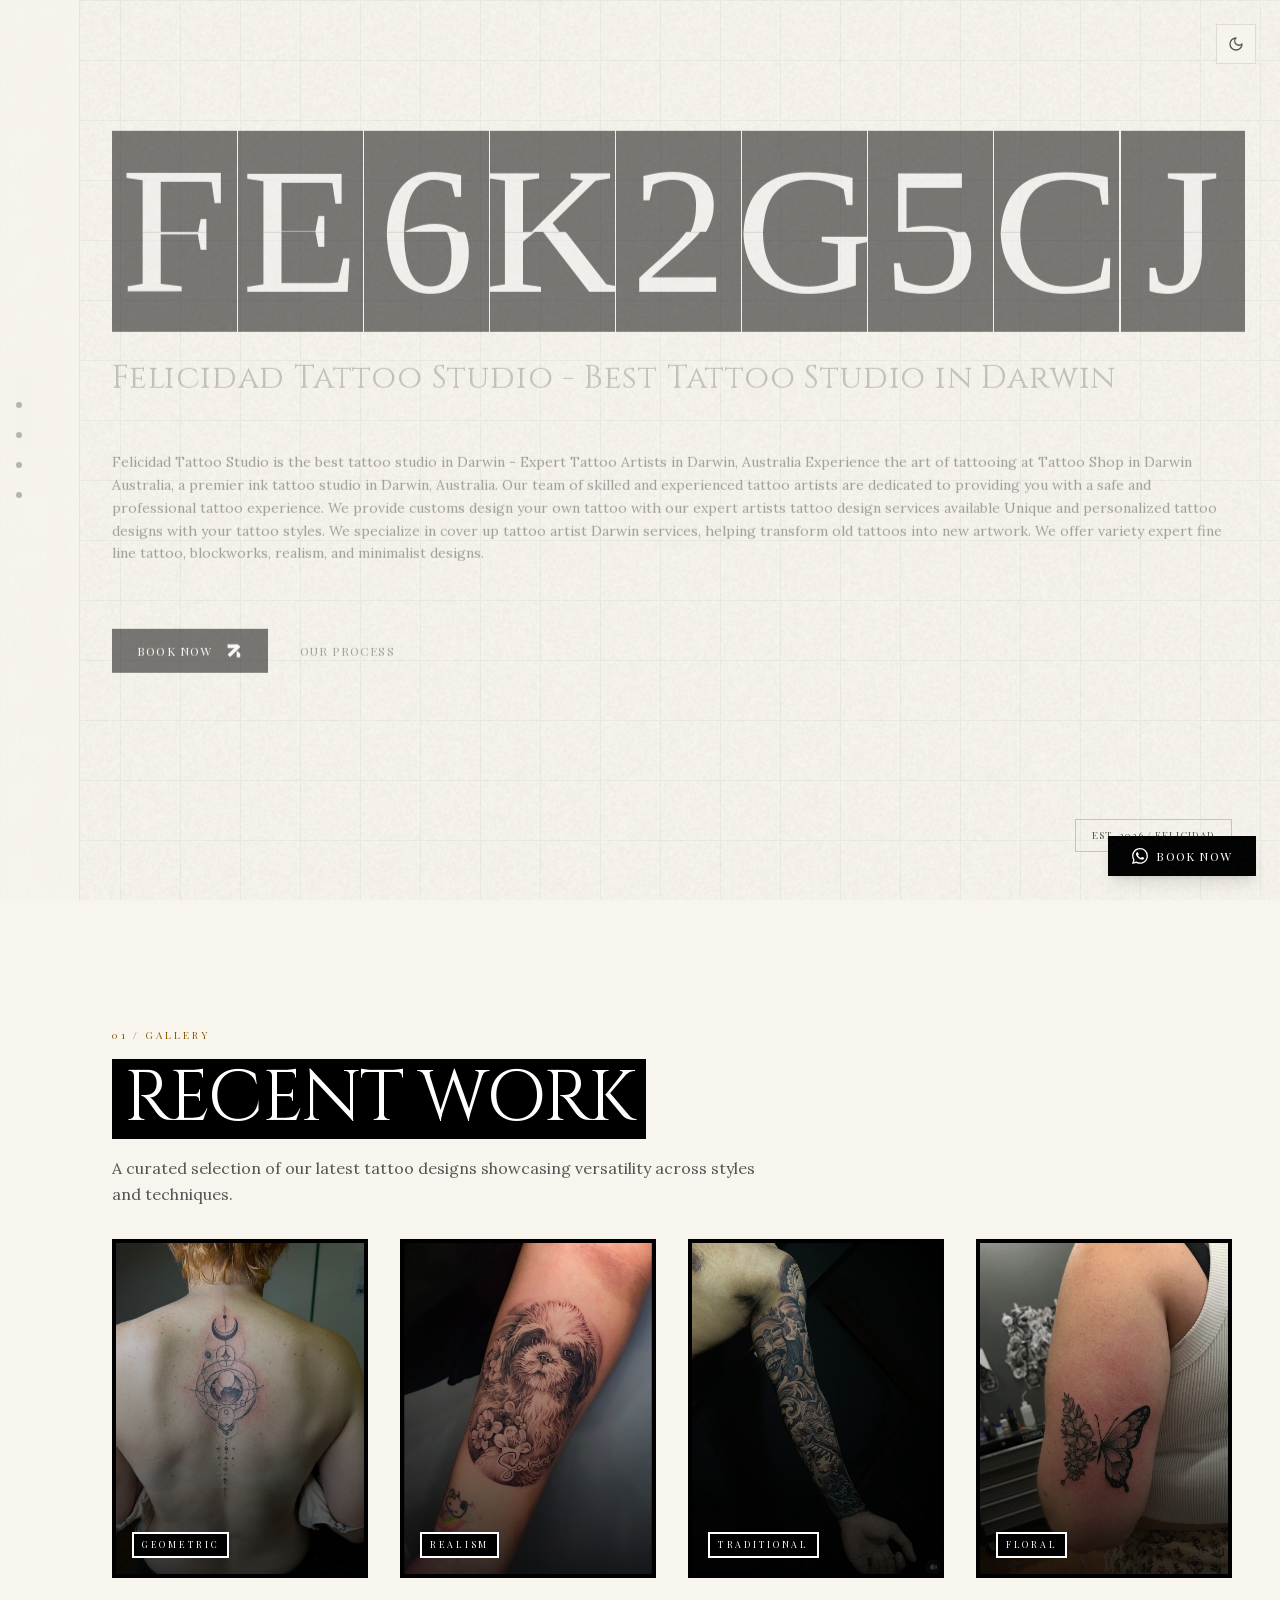
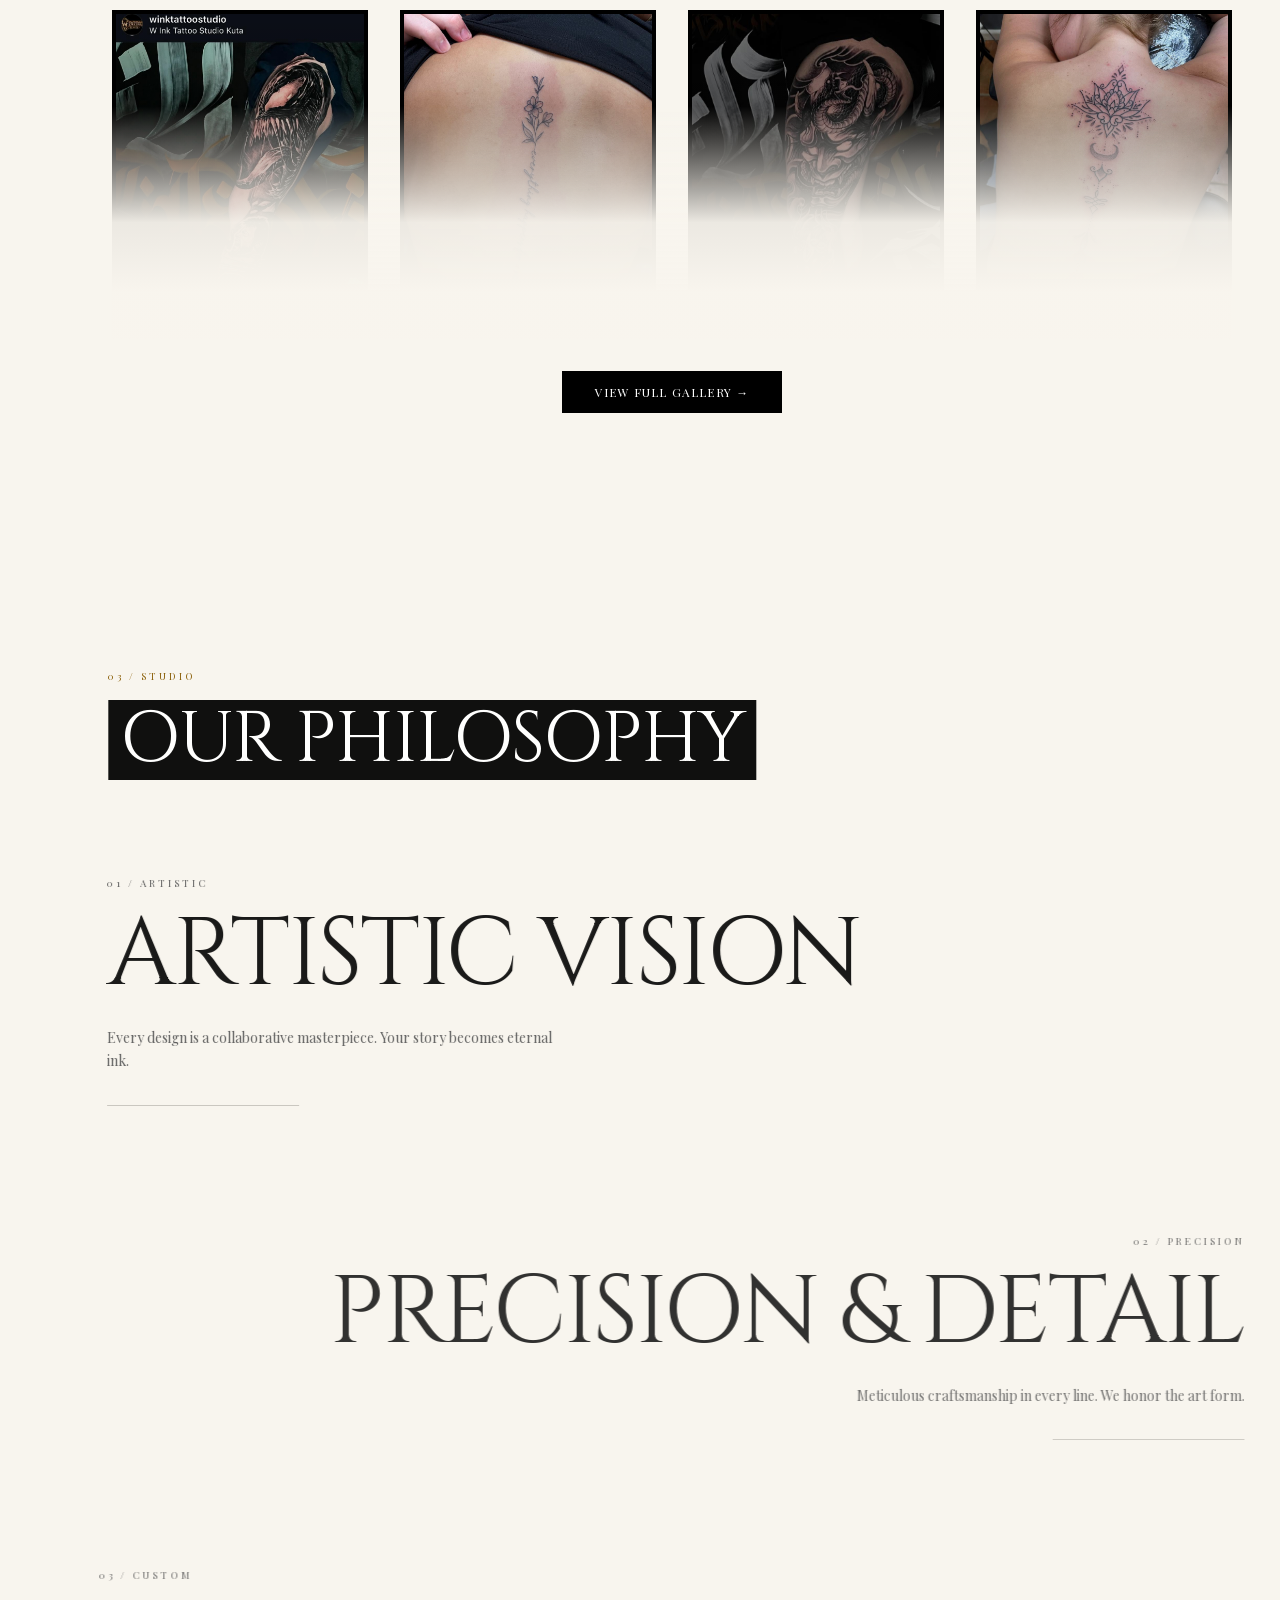
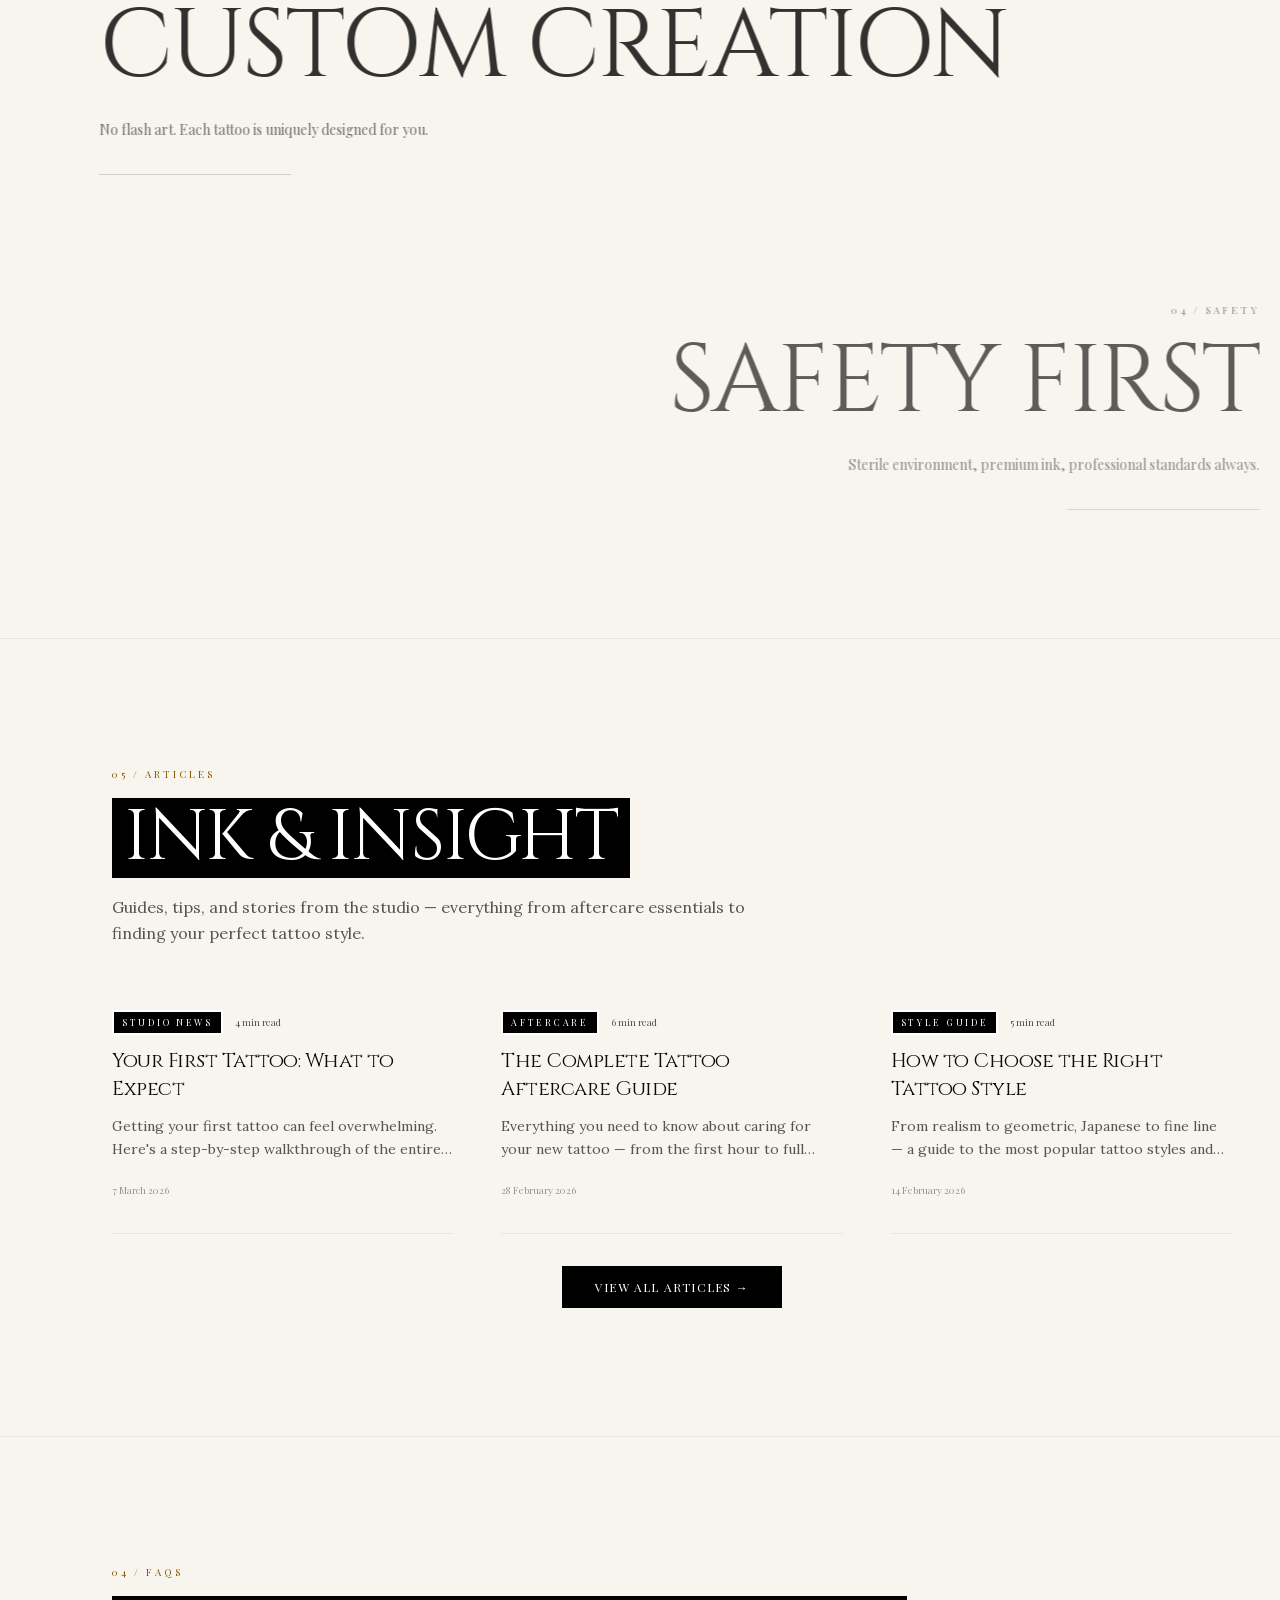
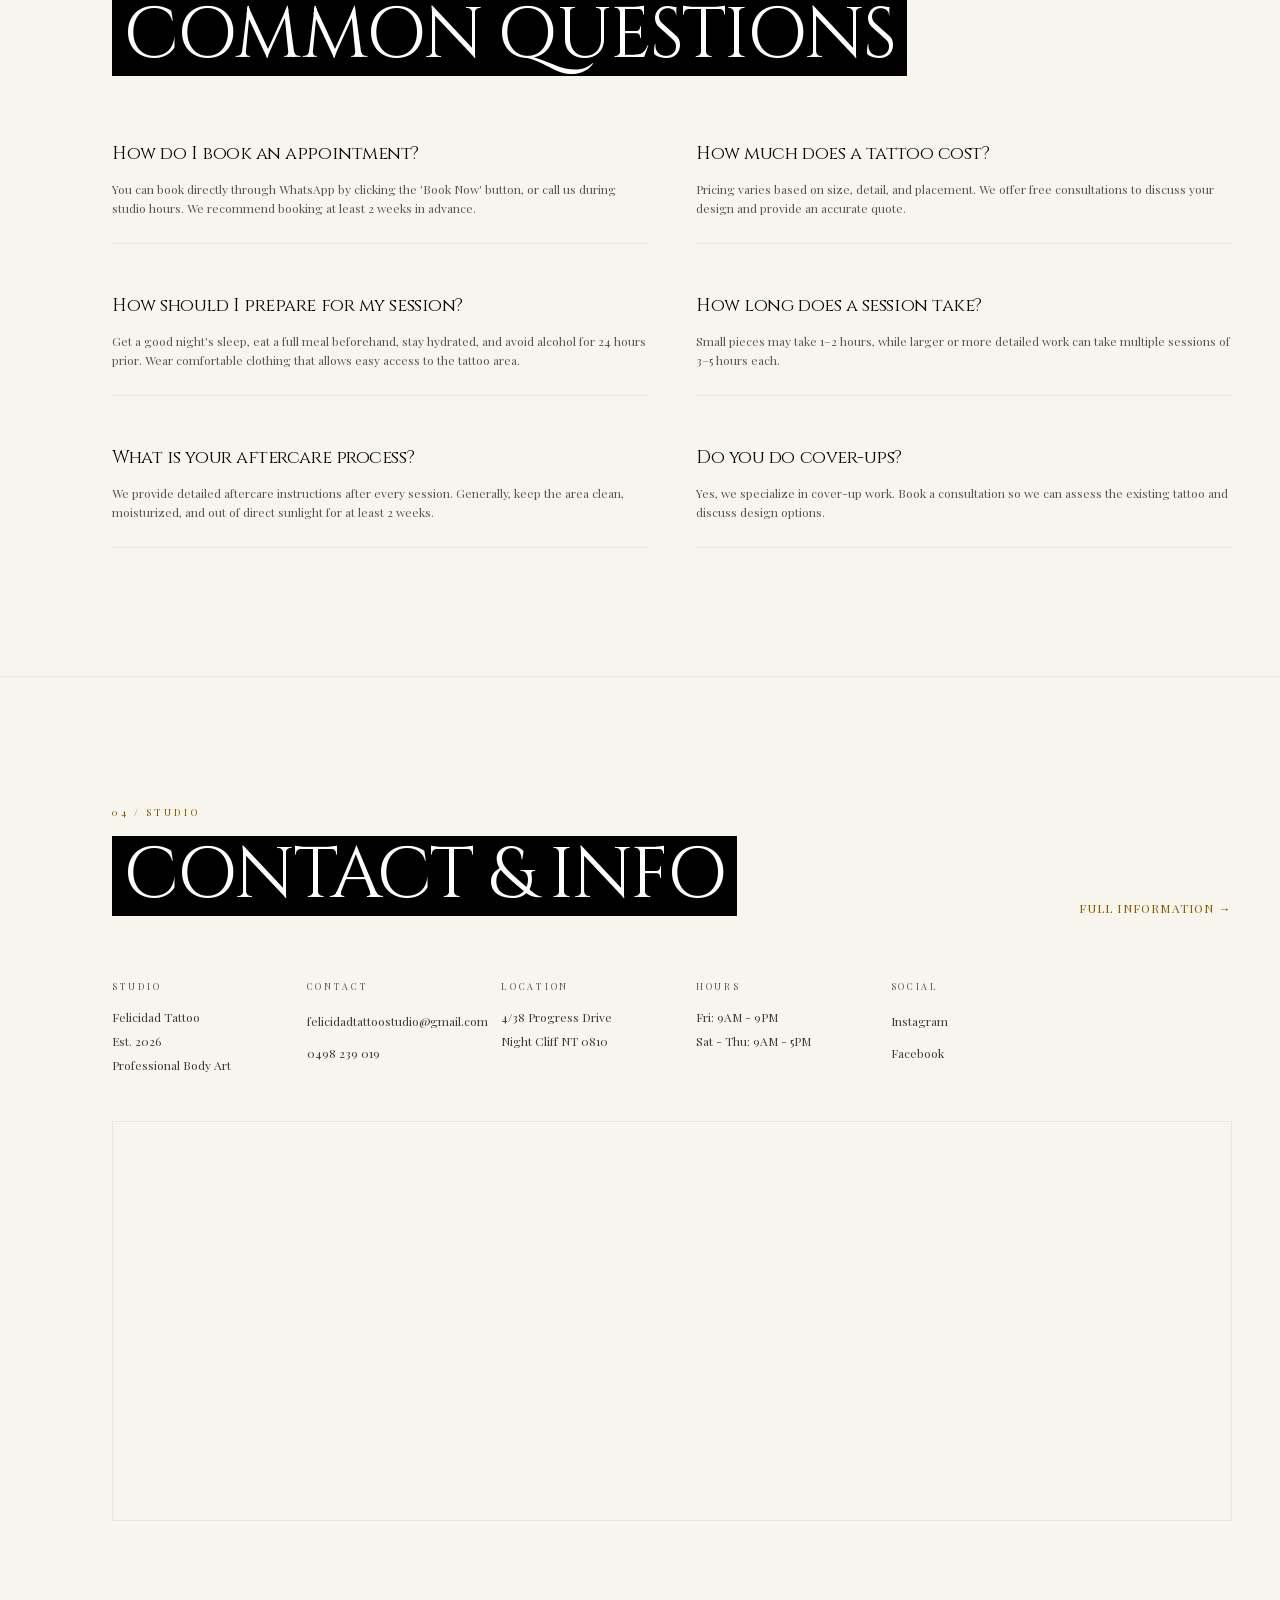
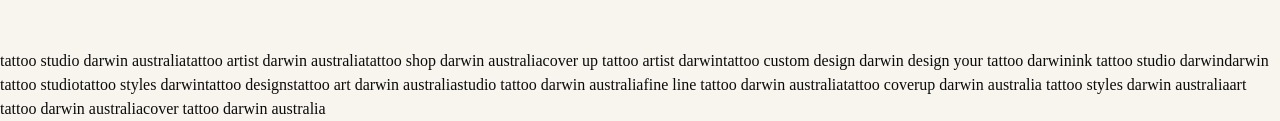
==== index.html @ cf7ca3ae "feat : initial" ====
<!DOCTYPE html><!--gmMVlo_I_0ifyD3aYfko_--><html lang="en"><head><meta charSet="utf-8"/><meta name="viewport" content="width=device-width, initial-scale=1"/><link rel="preload" href="/_next/static/media/2a65768255d6b625-s.p.d19752fb.woff2" as="font" crossorigin="" type="font/woff2"/><link rel="preload" href="/_next/static/media/8c2eb9ceedecfc8e-s.p.21935807.woff2" as="font" crossorigin="" type="font/woff2"/><link rel="preload" href="/_next/static/media/cc014fcb166cf364-s.p.e32417d2.woff2" as="font" crossorigin="" type="font/woff2"/><link rel="stylesheet" href="/_next/static/chunks/f16824ab095cb044.css" data-precedence="next"/><link rel="stylesheet" href="/_next/static/chunks/a042b5691e47dfeb.css" data-precedence="next"/><link rel="preload" as="script" fetchPriority="low" href="/_next/static/chunks/1c7169261bc4f2b5.js"/><script src="/_next/static/chunks/76c064224d953678.js" async=""></script><script src="/_next/static/chunks/a9c23770ec4804e4.js" async=""></script><script src="/_next/static/chunks/aee6c7720838f8a2.js" async=""></script><script src="/_next/static/chunks/turbopack-c6a1a4b7e5c8c642.js" async=""></script><script src="/_next/static/chunks/63fafafc98a972d0.js" async=""></script><script src="/_next/static/chunks/d3259d556d559edd.js" async=""></script><script src="/_next/static/chunks/ff1a16fafef87110.js" async=""></script><script src="/_next/static/chunks/d2be314c3ece3fbe.js" async=""></script><script src="/_next/static/chunks/58b99083bf260af9.js" async=""></script><script src="/_next/static/chunks/ec5540f35895f217.js" async=""></script><script src="/_next/static/chunks/af0e0935ad0229e8.js" async=""></script><meta name="next-size-adjust" content=""/><title>Felicidad Tattoo Studio - Best Tattoo Studio in Darwin</title><meta name="description" content="Best tattoo studio in Darwin, NT. Custom tattoos, fine line, black and grey, Barong, Japanese &amp; walk-in tattoos in Nightcliff. Book your artist today."/><meta name="author" content="Felicidad Tattoo Studio"/><meta name="keywords" content="tattoo studio Darwin,tattoo shop Darwin,tattoo artist Darwin,best tattoo studio Darwin,best tattoo artist Darwin,tattoo parlour Darwin NT,professional tattoo Darwin,custom tattoo Darwin,fine line tattoo Darwin,black and grey tattoo Darwin,Barong tattoo Darwin,realism tattoo Darwin,Japanese tattoo Darwin,geometric tattoo Darwin,cover up tattoo Darwin,blackwork tattoo Darwin,mandala tattoo Darwin,floral tattoo Darwin,neo-traditional tattoo Darwin,Polynesian tattoo Darwin,Sak Yant tattoo Darwin,ornamental tattoo Darwin,abstract tattoo Darwin,colour tattoo Darwin,tattoo near me Darwin,walk in tattoo Darwin,tattoo and piercing Darwin,tattoo Nightcliff,tattoo studio Northern Territory,tattoo artist Nightcliff NT,tattoo shop Nightcliff,Darwin NT tattoo parlour,tattoo Progress Drive Nightcliff,best realism tattoo artist Darwin NT,Japanese sleeve tattoo Darwin,fine line floral tattoo Darwin,custom tattoo design Darwin NT,cover up tattoo specialist Darwin,walk in tattoo studio Darwin NT,affordable tattoo artist Nightcliff,tattoo consultation Darwin Northern Territory,tattoo and piercing studio Darwin NT,Felicidad Tattoo,Felicidad Tattoo Studio,Felicidad tattoo Darwin,Felicidad Nightcliff"/><meta name="creator" content="Felicidad Tattoo Studio"/><meta name="publisher" content="Felicidad Tattoo Studio"/><meta name="robots" content="index, follow, max-video-preview:-1, max-image-preview:large, max-snippet:-1"/><meta name="googlebot" content="index, follow, max-video-preview:-1, max-image-preview:large, max-snippet:-1"/><meta name="category" content="Tattoo Studio"/><meta name="geo.region" content="AU-NT"/><meta name="geo.placename" content="Nightcliff, Darwin"/><meta name="geo.position" content="-12.3862;130.8456"/><meta name="ICBM" content="-12.3862, 130.8456"/><link rel="canonical" href="https://felicidadtattoostudio.com"/><meta name="format-detection" content="telephone=no, address=no, email=no"/><meta property="og:title" content="FELICIDAD — Best Tattoo Studio Darwin | Nightcliff NT"/><meta property="og:description" content="Best tattoo studio in Darwin — custom, fine line, black and grey, Barong &amp; walk-in tattoos at Felicidad Tattoo Studio, Nightcliff NT."/><meta property="og:url" content="https://felicidadtattoostudio.com"/><meta property="og:site_name" content="FELICIDAD Tattoo Studio"/><meta property="og:locale" content="en_AU"/><meta property="og:image" content="https://felicidadtattoostudio.com/logo.png"/><meta property="og:image:width" content="1200"/><meta property="og:image:height" content="630"/><meta property="og:image:alt" content="FELICIDAD Tattoo Studio — Best Tattoo Artist Darwin NT"/><meta property="og:type" content="website"/><meta name="twitter:card" content="summary_large_image"/><meta name="twitter:title" content="FELICIDAD — Best Tattoo Studio Darwin | Nightcliff NT"/><meta name="twitter:description" content="Best tattoo studio in Darwin — custom, fine line, black and grey, Barong &amp; walk-in tattoos at Felicidad Tattoo Studio, Nightcliff NT."/><meta name="twitter:image" content="https://felicidadtattoostudio.com/logo.png"/><meta name="twitter:image:alt" content="FELICIDAD Tattoo Studio Darwin"/><link rel="icon" href="/favicon-16x16.png" sizes="16x16" type="image/png"/><link rel="icon" href="/icon-32x32.png" sizes="32x32" type="image/png"/><link rel="icon" href="/icon-192x192.png" sizes="192x192" type="image/png"/><link rel="icon" href="/icon-512x512.png" sizes="512x512" type="image/png"/><link rel="apple-touch-icon" href="/apple-icon.png"/><script src="/_next/static/chunks/a6dad97d9634a72d.js" noModule=""></script></head><body class="lora_40b84b18-module__cQCtwG__variable playfair_display_239a2947-module__sS19RG__variable cinzel_547f5f5c-module__x3O_TW__variable font-serif antialiased overflow-x-hidden"><div hidden=""><!--$--><!--/$--></div><script type="application/ld+json">{"@context":"https://schema.org","@type":"TattooParlor","name":"Felicidad Tattoo Studio","alternateName":"FELICIDAD Tattoo Studio","description":"Best tattoo studio in Darwin, NT. Specialising in custom tattoos, fine line, black and grey, Barong, Japanese, realism, geometric & walk-in tattoos. Located in Nightcliff.","url":"https://felicidadtattoostudio.com","logo":"https://felicidadtattoostudio.com/logo.png","image":"https://felicidadtattoostudio.com/logo.png","telephone":"+61498239019","email":"felicidadtattoostudio@gmail.com","priceRange":"$$","address":{"@type":"PostalAddress","streetAddress":"4/38 Progress Drive","addressLocality":"Nightcliff","addressRegion":"NT","postalCode":"0810","addressCountry":"AU"},"geo":{"@type":"GeoCoordinates","latitude":-12.3862,"longitude":130.8456},"areaServed":{"@type":"City","name":"Darwin","@id":"https://www.wikidata.org/wiki/Q3114"},"hasOfferCatalog":{"@type":"OfferCatalog","name":"Tattoo Services","itemListElement":[{"@type":"Offer","itemOffered":{"@type":"Service","name":"Custom Tattoo"}},{"@type":"Offer","itemOffered":{"@type":"Service","name":"Fine Line Tattoo"}},{"@type":"Offer","itemOffered":{"@type":"Service","name":"Black and Grey Tattoo"}},{"@type":"Offer","itemOffered":{"@type":"Service","name":"Barong Tattoo"}},{"@type":"Offer","itemOffered":{"@type":"Service","name":"Japanese Tattoo"}},{"@type":"Offer","itemOffered":{"@type":"Service","name":"Realism Tattoo"}},{"@type":"Offer","itemOffered":{"@type":"Service","name":"Geometric Tattoo"}},{"@type":"Offer","itemOffered":{"@type":"Service","name":"Cover Up Tattoo"}},{"@type":"Offer","itemOffered":{"@type":"Service","name":"Walk In Tattoo"}},{"@type":"Offer","itemOffered":{"@type":"Service","name":"Tattoo and Piercing"}}]},"openingHoursSpecification":[{"@type":"OpeningHoursSpecification","dayOfWeek":"Friday","opens":"09:00","closes":"21:00"},{"@type":"OpeningHoursSpecification","dayOfWeek":["Saturday","Sunday","Monday","Tuesday","Wednesday","Thursday"],"opens":"09:00","closes":"17:00"}],"sameAs":["https://www.instagram.com/felicidad.tattoostudio","https://www.facebook.com/61561536601959/"]}</script><script>((a,b,c,d,e,f,g,h)=>{let i=document.documentElement,j=["light","dark"];function k(b){var c;(Array.isArray(a)?a:[a]).forEach(a=>{let c="class"===a,d=c&&f?e.map(a=>f[a]||a):e;c?(i.classList.remove(...d),i.classList.add(f&&f[b]?f[b]:b)):i.setAttribute(a,b)}),c=b,h&&j.includes(c)&&(i.style.colorScheme=c)}if(d)k(d);else try{let a=localStorage.getItem(b)||c,d=g&&"system"===a?window.matchMedia("(prefers-color-scheme: dark)").matches?"dark":"light":a;k(d)}catch(a){}})("class","theme","light",null,["light","dark"],null,false,true)</script><div class="noise-overlay" aria-hidden="true"></div><main class="relative min-h-screen"><nav class="fixed left-0 top-0 z-50 h-screen w-16 md:w-20 hidden md:flex flex-col justify-center border-r border-border/30 bg-background/80 backdrop-blur-sm"><div class="flex flex-col gap-6 px-4"><button class="group relative flex items-center gap-3"><span class="h-1.5 w-1.5 rounded-full transition-all duration-300 bg-accent scale-125"></span><span class="absolute left-6 font-playfair text-[10px] uppercase tracking-widest opacity-0 transition-all duration-200 group-hover:opacity-100 group-hover:left-8 whitespace-nowrap text-accent">Home</span></button><button class="group relative flex items-center gap-3"><span class="h-1.5 w-1.5 rounded-full transition-all duration-300 bg-muted-foreground/40 group-hover:bg-foreground/60"></span><span class="absolute left-6 font-playfair text-[10px] uppercase tracking-widest opacity-0 transition-all duration-200 group-hover:opacity-100 group-hover:left-8 whitespace-nowrap text-muted-foreground">Portfolio</span></button><button class="group relative flex items-center gap-3"><span class="h-1.5 w-1.5 rounded-full transition-all duration-300 bg-muted-foreground/40 group-hover:bg-foreground/60"></span><span class="absolute left-6 font-playfair text-[10px] uppercase tracking-widest opacity-0 transition-all duration-200 group-hover:opacity-100 group-hover:left-8 whitespace-nowrap text-muted-foreground">FAQs</span></button><button class="group relative flex items-center gap-3"><span class="h-1.5 w-1.5 rounded-full transition-all duration-300 bg-muted-foreground/40 group-hover:bg-foreground/60"></span><span class="absolute left-6 font-playfair text-[10px] uppercase tracking-widest opacity-0 transition-all duration-200 group-hover:opacity-100 group-hover:left-8 whitespace-nowrap text-muted-foreground">Contact</span></button></div></nav><div class="grid-bg fixed inset-0 opacity-30" aria-hidden="true"></div><div class="relative z-10"><section id="hero" class="relative min-h-screen flex items-center pl-6 md:pl-28 pr-6 md:pr-12"><canvas style="position:absolute;inset:0;width:100%;height:100%;pointer-events:none;opacity:0.03;mix-blend-mode:overlay"></canvas><div class="absolute left-4 md:left-6 top-1/2 -translate-y-1/2"><span class="font-playfair text-[10px] uppercase tracking-[0.3em] text-muted-foreground -rotate-90 origin-left block whitespace-nowrap">FELICIDAD</span></div><div class="flex-1 w-full"><div class="inline-flex gap-[0.08em] items-center cursor-pointer " aria-label="FELICIDAD" style="perspective:1000px"><div class="relative overflow-hidden flex items-center justify-center font-[family-name:var(--font-bebas)]" style="font-size:clamp(4rem, 15vw, 14rem);width:0.65em;height:1.05em;background-color:var(--split-flap-bg);transform-style:preserve-3d;transition:background-color 0.15s ease;opacity:0;transform:translateY(20px)"><div class="absolute inset-x-0 top-1/2 h-[1px] bg-black/20 pointer-events-none z-10"></div><div class="absolute inset-x-0 top-0 bottom-1/2 flex items-end justify-center overflow-hidden"><span class="block translate-y-[0.52em] leading-none transition-colors duration-150" style="color:var(--split-flap-text)"> </span></div><div class="absolute inset-x-0 top-1/2 bottom-0 flex items-start justify-center overflow-hidden"><span class="-translate-y-[0.52em] leading-none transition-colors duration-150" style="color:var(--split-flap-text)"> </span></div><div class="absolute inset-x-0 top-0 bottom-1/2 origin-bottom overflow-hidden" style="background-color:var(--split-flap-bg);transform-style:preserve-3d;backface-visibility:hidden;transition:background-color 0.15s ease;transform:rotateX(-90deg)"><div class="flex h-full items-end justify-center"><span class="translate-y-[0.52em] leading-none transition-colors duration-150" style="color:var(--split-flap-text)"> </span></div></div></div><div class="relative overflow-hidden flex items-center justify-center font-[family-name:var(--font-bebas)]" style="font-size:clamp(4rem, 15vw, 14rem);width:0.65em;height:1.05em;background-color:var(--split-flap-bg);transform-style:preserve-3d;transition:background-color 0.15s ease;opacity:0;transform:translateY(20px)"><div class="absolute inset-x-0 top-1/2 h-[1px] bg-black/20 pointer-events-none z-10"></div><div class="absolute inset-x-0 top-0 bottom-1/2 flex items-end justify-center overflow-hidden"><span class="block translate-y-[0.52em] leading-none transition-colors duration-150" style="color:var(--split-flap-text)"> </span></div><div class="absolute inset-x-0 top-1/2 bottom-0 flex items-start justify-center overflow-hidden"><span class="-translate-y-[0.52em] leading-none transition-colors duration-150" style="color:var(--split-flap-text)"> </span></div><div class="absolute inset-x-0 top-0 bottom-1/2 origin-bottom overflow-hidden" style="background-color:var(--split-flap-bg);transform-style:preserve-3d;backface-visibility:hidden;transition:background-color 0.15s ease;transform:rotateX(-90deg)"><div class="flex h-full items-end justify-center"><span class="translate-y-[0.52em] leading-none transition-colors duration-150" style="color:var(--split-flap-text)"> </span></div></div></div><div class="relative overflow-hidden flex items-center justify-center font-[family-name:var(--font-bebas)]" style="font-size:clamp(4rem, 15vw, 14rem);width:0.65em;height:1.05em;background-color:var(--split-flap-bg);transform-style:preserve-3d;transition:background-color 0.15s ease;opacity:0;transform:translateY(20px)"><div class="absolute inset-x-0 top-1/2 h-[1px] bg-black/20 pointer-events-none z-10"></div><div class="absolute inset-x-0 top-0 bottom-1/2 flex items-end justify-center overflow-hidden"><span class="block translate-y-[0.52em] leading-none transition-colors duration-150" style="color:var(--split-flap-text)"> </span></div><div class="absolute inset-x-0 top-1/2 bottom-0 flex items-start justify-center overflow-hidden"><span class="-translate-y-[0.52em] leading-none transition-colors duration-150" style="color:var(--split-flap-text)"> </span></div><div class="absolute inset-x-0 top-0 bottom-1/2 origin-bottom overflow-hidden" style="background-color:var(--split-flap-bg);transform-style:preserve-3d;backface-visibility:hidden;transition:background-color 0.15s ease;transform:rotateX(-90deg)"><div class="flex h-full items-end justify-center"><span class="translate-y-[0.52em] leading-none transition-colors duration-150" style="color:var(--split-flap-text)"> </span></div></div></div><div class="relative overflow-hidden flex items-center justify-center font-[family-name:var(--font-bebas)]" style="font-size:clamp(4rem, 15vw, 14rem);width:0.65em;height:1.05em;background-color:var(--split-flap-bg);transform-style:preserve-3d;transition:background-color 0.15s ease;opacity:0;transform:translateY(20px)"><div class="absolute inset-x-0 top-1/2 h-[1px] bg-black/20 pointer-events-none z-10"></div><div class="absolute inset-x-0 top-0 bottom-1/2 flex items-end justify-center overflow-hidden"><span class="block translate-y-[0.52em] leading-none transition-colors duration-150" style="color:var(--split-flap-text)"> </span></div><div class="absolute inset-x-0 top-1/2 bottom-0 flex items-start justify-center overflow-hidden"><span class="-translate-y-[0.52em] leading-none transition-colors duration-150" style="color:var(--split-flap-text)"> </span></div><div class="absolute inset-x-0 top-0 bottom-1/2 origin-bottom overflow-hidden" style="background-color:var(--split-flap-bg);transform-style:preserve-3d;backface-visibility:hidden;transition:background-color 0.15s ease;transform:rotateX(-90deg)"><div class="flex h-full items-end justify-center"><span class="translate-y-[0.52em] leading-none transition-colors duration-150" style="color:var(--split-flap-text)"> </span></div></div></div><div class="relative overflow-hidden flex items-center justify-center font-[family-name:var(--font-bebas)]" style="font-size:clamp(4rem, 15vw, 14rem);width:0.65em;height:1.05em;background-color:var(--split-flap-bg);transform-style:preserve-3d;transition:background-color 0.15s ease;opacity:0;transform:translateY(20px)"><div class="absolute inset-x-0 top-1/2 h-[1px] bg-black/20 pointer-events-none z-10"></div><div class="absolute inset-x-0 top-0 bottom-1/2 flex items-end justify-center overflow-hidden"><span class="block translate-y-[0.52em] leading-none transition-colors duration-150" style="color:var(--split-flap-text)"> </span></div><div class="absolute inset-x-0 top-1/2 bottom-0 flex items-start justify-center overflow-hidden"><span class="-translate-y-[0.52em] leading-none transition-colors duration-150" style="color:var(--split-flap-text)"> </span></div><div class="absolute inset-x-0 top-0 bottom-1/2 origin-bottom overflow-hidden" style="background-color:var(--split-flap-bg);transform-style:preserve-3d;backface-visibility:hidden;transition:background-color 0.15s ease;transform:rotateX(-90deg)"><div class="flex h-full items-end justify-center"><span class="translate-y-[0.52em] leading-none transition-colors duration-150" style="color:var(--split-flap-text)"> </span></div></div></div><div class="relative overflow-hidden flex items-center justify-center font-[family-name:var(--font-bebas)]" style="font-size:clamp(4rem, 15vw, 14rem);width:0.65em;height:1.05em;background-color:var(--split-flap-bg);transform-style:preserve-3d;transition:background-color 0.15s ease;opacity:0;transform:translateY(20px)"><div class="absolute inset-x-0 top-1/2 h-[1px] bg-black/20 pointer-events-none z-10"></div><div class="absolute inset-x-0 top-0 bottom-1/2 flex items-end justify-center overflow-hidden"><span class="block translate-y-[0.52em] leading-none transition-colors duration-150" style="color:var(--split-flap-text)"> </span></div><div class="absolute inset-x-0 top-1/2 bottom-0 flex items-start justify-center overflow-hidden"><span class="-translate-y-[0.52em] leading-none transition-colors duration-150" style="color:var(--split-flap-text)"> </span></div><div class="absolute inset-x-0 top-0 bottom-1/2 origin-bottom overflow-hidden" style="background-color:var(--split-flap-bg);transform-style:preserve-3d;backface-visibility:hidden;transition:background-color 0.15s ease;transform:rotateX(-90deg)"><div class="flex h-full items-end justify-center"><span class="translate-y-[0.52em] leading-none transition-colors duration-150" style="color:var(--split-flap-text)"> </span></div></div></div><div class="relative overflow-hidden flex items-center justify-center font-[family-name:var(--font-bebas)]" style="font-size:clamp(4rem, 15vw, 14rem);width:0.65em;height:1.05em;background-color:var(--split-flap-bg);transform-style:preserve-3d;transition:background-color 0.15s ease;opacity:0;transform:translateY(20px)"><div class="absolute inset-x-0 top-1/2 h-[1px] bg-black/20 pointer-events-none z-10"></div><div class="absolute inset-x-0 top-0 bottom-1/2 flex items-end justify-center overflow-hidden"><span class="block translate-y-[0.52em] leading-none transition-colors duration-150" style="color:var(--split-flap-text)"> </span></div><div class="absolute inset-x-0 top-1/2 bottom-0 flex items-start justify-center overflow-hidden"><span class="-translate-y-[0.52em] leading-none transition-colors duration-150" style="color:var(--split-flap-text)"> </span></div><div class="absolute inset-x-0 top-0 bottom-1/2 origin-bottom overflow-hidden" style="background-color:var(--split-flap-bg);transform-style:preserve-3d;backface-visibility:hidden;transition:background-color 0.15s ease;transform:rotateX(-90deg)"><div class="flex h-full items-end justify-center"><span class="translate-y-[0.52em] leading-none transition-colors duration-150" style="color:var(--split-flap-text)"> </span></div></div></div><div class="relative overflow-hidden flex items-center justify-center font-[family-name:var(--font-bebas)]" style="font-size:clamp(4rem, 15vw, 14rem);width:0.65em;height:1.05em;background-color:var(--split-flap-bg);transform-style:preserve-3d;transition:background-color 0.15s ease;opacity:0;transform:translateY(20px)"><div class="absolute inset-x-0 top-1/2 h-[1px] bg-black/20 pointer-events-none z-10"></div><div class="absolute inset-x-0 top-0 bottom-1/2 flex items-end justify-center overflow-hidden"><span class="block translate-y-[0.52em] leading-none transition-colors duration-150" style="color:var(--split-flap-text)"> </span></div><div class="absolute inset-x-0 top-1/2 bottom-0 flex items-start justify-center overflow-hidden"><span class="-translate-y-[0.52em] leading-none transition-colors duration-150" style="color:var(--split-flap-text)"> </span></div><div class="absolute inset-x-0 top-0 bottom-1/2 origin-bottom overflow-hidden" style="background-color:var(--split-flap-bg);transform-style:preserve-3d;backface-visibility:hidden;transition:background-color 0.15s ease;transform:rotateX(-90deg)"><div class="flex h-full items-end justify-center"><span class="translate-y-[0.52em] leading-none transition-colors duration-150" style="color:var(--split-flap-text)"> </span></div></div></div><div class="relative overflow-hidden flex items-center justify-center font-[family-name:var(--font-bebas)]" style="font-size:clamp(4rem, 15vw, 14rem);width:0.65em;height:1.05em;background-color:var(--split-flap-bg);transform-style:preserve-3d;transition:background-color 0.15s ease;opacity:0;transform:translateY(20px)"><div class="absolute inset-x-0 top-1/2 h-[1px] bg-black/20 pointer-events-none z-10"></div><div class="absolute inset-x-0 top-0 bottom-1/2 flex items-end justify-center overflow-hidden"><span class="block translate-y-[0.52em] leading-none transition-colors duration-150" style="color:var(--split-flap-text)"> </span></div><div class="absolute inset-x-0 top-1/2 bottom-0 flex items-start justify-center overflow-hidden"><span class="-translate-y-[0.52em] leading-none transition-colors duration-150" style="color:var(--split-flap-text)"> </span></div><div class="absolute inset-x-0 top-0 bottom-1/2 origin-bottom overflow-hidden" style="background-color:var(--split-flap-bg);transform-style:preserve-3d;backface-visibility:hidden;transition:background-color 0.15s ease;transform:rotateX(-90deg)"><div class="flex h-full items-end justify-center"><span class="translate-y-[0.52em] leading-none transition-colors duration-150" style="color:var(--split-flap-text)"> </span></div></div></div></div><h2 class="font-cinzel text-muted-foreground/60 text-[clamp(1rem,3vw,2rem)] mt-4 tracking-wide">Felicidad Tattoo Studio - Best Tattoo Studio in Darwin</h2><p class="mt-12 font-lora text-sm text-muted-foreground leading-relaxed">Felicidad Tattoo Studio is the best tattoo studio in Darwin - Expert Tattoo Artists in Darwin, Australia Experience the art of tattooing at Tattoo Shop in Darwin Australia, a premier ink tattoo studio in Darwin, Australia. Our team of skilled and experienced tattoo artists are dedicated to providing you with a safe and professional tattoo experience. We provide customs design your own tattoo with our expert artists tattoo design services available Unique and personalized tattoo designs with your tattoo styles. We specialize in cover up tattoo artist Darwin services, helping transform old tattoos into new artwork. We offer variety expert fine line tattoo, blockworks, realism, and minimalist designs.</p><div class="mt-16 flex items-center gap-8"><a href="https://wa.me/+61498239019?text=Hi%2C%20I%27d%20like%20to%20book%20a%20tattoo%20session" target="_blank" rel="noopener noreferrer" class="group inline-flex items-center gap-3 border border-black bg-black px-6 py-3 font-playfair text-xs uppercase tracking-widest text-white hover:bg-black/90 hover:border-black/90 dark:bg-white dark:border-white dark:text-black dark:hover:bg-white/90 dark:hover:border-white/90 transition-all duration-200"><span>Book Now</span><svg width="18" height="18" viewBox="0 0 27 27" fill="none" xmlns="http://www.w3.org/2000/svg" class="transition-transform duration-[400ms] ease-in-out group-hover:rotate-45"><path d="M3.85715 3.85715H19.2857L23.0553 7.64066L17.5163 13.1595L22.8462 17.5055V23.1429H17.5055V13.1703L7.65696 22.9832L3.8874 19.2L13.9259 9.19781H3.85715V3.85715Z" fill="currentColor"></path></svg></a><a href="#signals" class="font-playfair text-xs uppercase tracking-widest text-muted-foreground hover:text-foreground transition-colors duration-200">Our Process</a></div></div><div class="absolute bottom-8 right-8 md:bottom-12 md:right-12"><div class="border border-border px-4 py-2 font-playfair text-[10px] uppercase tracking-widest text-muted-foreground">Est. 2026 / Felicidad</div></div></section><section id="signals" class="relative py-32 pl-6 md:pl-28 pr-6 md:pr-12"><div class="mb-8"><span class="block font-playfair text-[10px] uppercase tracking-[0.3em] text-accent">01 / Gallery</span><h2 class="mt-4 font-cinzel text-5xl md:text-7xl tracking-tight bg-black text-white dark:bg-white dark:text-black inline-block px-3 py-1">RECENT WORK</h2><p class="mt-4 font-lora text-sm md:text-base text-muted-foreground leading-relaxed max-w-2xl">A curated selection of our latest tattoo designs showcasing versatility across styles and techniques.</p></div><div class="relative max-h-[430px] sm:max-h-[520px] md:max-h-[700px] overflow-hidden"><div class="grid grid-cols-2 lg:grid-cols-4 gap-4 md:gap-8"><div class="group relative bg-card border-4 border-black dark:border-white hover:-translate-y-2 transition-transform duration-500"><div class="relative w-full aspect-[3/4] overflow-hidden"><img alt="Geometric celestial spine tattoo by tattoo artist Darwin" loading="lazy" decoding="async" data-nimg="fill" class="object-cover transition-transform duration-500 group-hover:scale-105" style="position:absolute;height:100%;width:100%;left:0;top:0;right:0;bottom:0;color:transparent" src="/tattoo/geometric-celestial-spine.jpeg"/><div class="absolute inset-0 bg-gradient-to-t from-black/80 to-transparent dark:from-white/80"></div><span class="absolute bottom-4 left-4 inline-block font-playfair text-[9px] uppercase tracking-[0.3em] text-white bg-black border-2 border-white dark:text-black dark:bg-white dark:border-black px-2 py-1">Geometric</span></div></div><div class="group relative bg-card border-4 border-black dark:border-white hover:-translate-y-2 transition-transform duration-500"><div class="relative w-full aspect-[3/4] overflow-hidden"><img alt="Black and grey realism dog portrait tattoo Darwin" loading="lazy" decoding="async" data-nimg="fill" class="object-cover transition-transform duration-500 group-hover:scale-105" style="position:absolute;height:100%;width:100%;left:0;top:0;right:0;bottom:0;color:transparent" src="/tattoo/black-and-grey-realism-dog-portrait.jpeg"/><div class="absolute inset-0 bg-gradient-to-t from-black/80 to-transparent dark:from-white/80"></div><span class="absolute bottom-4 left-4 inline-block font-playfair text-[9px] uppercase tracking-[0.3em] text-white bg-black border-2 border-white dark:text-black dark:bg-white dark:border-black px-2 py-1">Realism</span></div></div><div class="group relative bg-card border-4 border-black dark:border-white hover:-translate-y-2 transition-transform duration-500"><div class="relative w-full aspect-[3/4] overflow-hidden"><img alt="Balinese traditional Barong tattoo Darwin sleeve" loading="lazy" decoding="async" data-nimg="fill" class="object-cover transition-transform duration-500 group-hover:scale-105" style="position:absolute;height:100%;width:100%;left:0;top:0;right:0;bottom:0;color:transparent" src="/tattoo/balinese-traditional-barong-rangda-sleeve.jpeg"/><div class="absolute inset-0 bg-gradient-to-t from-black/80 to-transparent dark:from-white/80"></div><span class="absolute bottom-4 left-4 inline-block font-playfair text-[9px] uppercase tracking-[0.3em] text-white bg-black border-2 border-white dark:text-black dark:bg-white dark:border-black px-2 py-1">Traditional</span></div></div><div class="group relative bg-card border-4 border-black dark:border-white hover:-translate-y-2 transition-transform duration-500"><div class="relative w-full aspect-[3/4] overflow-hidden"><img alt="Custom illustrative butterfly floral tattoo Darwin" loading="lazy" decoding="async" data-nimg="fill" class="object-cover transition-transform duration-500 group-hover:scale-105" style="position:absolute;height:100%;width:100%;left:0;top:0;right:0;bottom:0;color:transparent" src="/tattoo/illustrative-butterfly-floral.jpeg"/><div class="absolute inset-0 bg-gradient-to-t from-black/80 to-transparent dark:from-white/80"></div><span class="absolute bottom-4 left-4 inline-block font-playfair text-[9px] uppercase tracking-[0.3em] text-white bg-black border-2 border-white dark:text-black dark:bg-white dark:border-black px-2 py-1">Floral</span></div></div><div class="group relative bg-card border-4 border-black dark:border-white hover:-translate-y-2 transition-transform duration-500"><div class="relative w-full aspect-[3/4] overflow-hidden"><img alt="Black and grey realism cover up tattoo Darwin" loading="lazy" decoding="async" data-nimg="fill" class="object-cover transition-transform duration-500 group-hover:scale-105" style="position:absolute;height:100%;width:100%;left:0;top:0;right:0;bottom:0;color:transparent" src="/tattoo/black-and-grey-realism-marvel-sleeve.jpeg"/><div class="absolute inset-0 bg-gradient-to-t from-black/80 to-transparent dark:from-white/80"></div><span class="absolute bottom-4 left-4 inline-block font-playfair text-[9px] uppercase tracking-[0.3em] text-white bg-black border-2 border-white dark:text-black dark:bg-white dark:border-black px-2 py-1">Cover Up</span></div></div><div class="group relative bg-card border-4 border-black dark:border-white hover:-translate-y-2 transition-transform duration-500"><div class="relative w-full aspect-[3/4] overflow-hidden"><img alt="Fine line tattoo Darwin floral script spine design" loading="lazy" decoding="async" data-nimg="fill" class="object-cover transition-transform duration-500 group-hover:scale-105" style="position:absolute;height:100%;width:100%;left:0;top:0;right:0;bottom:0;color:transparent" src="/tattoo/fineline-floral-script-spine.jpeg"/><div class="absolute inset-0 bg-gradient-to-t from-black/80 to-transparent dark:from-white/80"></div><span class="absolute bottom-4 left-4 inline-block font-playfair text-[9px] uppercase tracking-[0.3em] text-white bg-black border-2 border-white dark:text-black dark:bg-white dark:border-black px-2 py-1">Fine Line</span></div></div><div class="group relative bg-card border-4 border-black dark:border-white hover:-translate-y-2 transition-transform duration-500"><div class="relative w-full aspect-[3/4] overflow-hidden"><img alt="Japanese hannya snake leg sleeve tattoo Darwin" loading="lazy" decoding="async" data-nimg="fill" class="object-cover transition-transform duration-500 group-hover:scale-105" style="position:absolute;height:100%;width:100%;left:0;top:0;right:0;bottom:0;color:transparent" src="/tattoo/japanese-hannya-snake-leg-sleeve.jpeg"/><div class="absolute inset-0 bg-gradient-to-t from-black/80 to-transparent dark:from-white/80"></div><span class="absolute bottom-4 left-4 inline-block font-playfair text-[9px] uppercase tracking-[0.3em] text-white bg-black border-2 border-white dark:text-black dark:bg-white dark:border-black px-2 py-1">Japanese</span></div></div><div class="group relative bg-card border-4 border-black dark:border-white hover:-translate-y-2 transition-transform duration-500"><div class="relative w-full aspect-[3/4] overflow-hidden"><img alt="Ornamental mandala lotus moon spine tattoo Darwin" loading="lazy" decoding="async" data-nimg="fill" class="object-cover transition-transform duration-500 group-hover:scale-105" style="position:absolute;height:100%;width:100%;left:0;top:0;right:0;bottom:0;color:transparent" src="/tattoo/ornamental-mandala-lotus-moon-spine.jpeg"/><div class="absolute inset-0 bg-gradient-to-t from-black/80 to-transparent dark:from-white/80"></div><span class="absolute bottom-4 left-4 inline-block font-playfair text-[9px] uppercase tracking-[0.3em] text-white bg-black border-2 border-white dark:text-black dark:bg-white dark:border-black px-2 py-1">Mandala</span></div></div></div><div class="absolute bottom-0 left-0 right-0 h-1/3 bg-gradient-to-t from-background from-20% via-background/95 via-50% to-transparent pointer-events-none"></div></div><div class="mt-8 flex justify-center"><a class="inline-flex items-center gap-3 bg-black text-white border border-black px-8 py-3 font-playfair text-xs uppercase tracking-widest hover:bg-black/90 dark:bg-white dark:text-black dark:border-white dark:hover:bg-white/90 transition-all duration-200" href="/gallery">View Full Gallery →</a></div></section><section id="services" class="relative py-32 pl-6 md:pl-28 pr-6 md:pr-12"><div class="mb-24"><span class="block font-playfair text-[10px] uppercase tracking-[0.3em] text-accent">03 / Studio</span><h2 class="mt-4 font-cinzel text-5xl md:text-7xl tracking-tight bg-black text-white dark:bg-white dark:text-black inline-block px-3 py-1">OUR PHILOSOPHY</h2></div><div class="space-y-24 md:space-y-32"><article class="flex flex-col items-start text-left"><span class="font-playfair text-[10px] uppercase tracking-[0.3em] text-muted-foreground mb-4">01<!-- --> / <!-- -->ARTISTIC</span><h3 class="font-cinzel text-4xl md:text-6xl lg:text-8xl tracking-tight leading-none"><span class="relative inline-block "><span class="absolute inset-0 bg-accent" style="left:-0.1em;right:-0.1em;top:0.15em;bottom:0.1em;transform:scaleX(0);transform-origin:left center"></span><span class="relative z-10">ARTISTIC</span></span><span> VISION</span></h3><p class="mt-6 max-w-md font-playfair text-sm text-muted-foreground leading-relaxed">Every design is a collaborative masterpiece. Your story becomes eternal ink.</p><div class="mt-8 h-[1px] bg-border w-24 md:w-48 ml-0"></div></article><article class="flex flex-col items-end text-right"><span class="font-playfair text-[10px] uppercase tracking-[0.3em] text-muted-foreground mb-4">02<!-- --> / <!-- -->PRECISION</span><h3 class="font-cinzel text-4xl md:text-6xl lg:text-8xl tracking-tight leading-none"><span class="relative inline-block "><span class="absolute inset-0 bg-accent" style="left:-0.1em;right:-0.1em;top:0.15em;bottom:0.1em;transform:scaleX(0);transform-origin:left center"></span><span class="relative z-10">PRECISION</span></span><span> &amp; DETAIL</span></h3><p class="mt-6 max-w-md font-playfair text-sm text-muted-foreground leading-relaxed">Meticulous craftsmanship in every line. We honor the art form.</p><div class="mt-8 h-[1px] bg-border w-24 md:w-48 mr-0"></div></article><article class="flex flex-col items-start text-left"><span class="font-playfair text-[10px] uppercase tracking-[0.3em] text-muted-foreground mb-4">03<!-- --> / <!-- -->CUSTOM</span><h3 class="font-cinzel text-4xl md:text-6xl lg:text-8xl tracking-tight leading-none"><span>CUSTOM </span><span class="relative inline-block "><span class="absolute inset-0 bg-accent" style="left:-0.1em;right:-0.1em;top:0.15em;bottom:0.1em;transform:scaleX(0);transform-origin:left center"></span><span class="relative z-10">CREATION</span></span></h3><p class="mt-6 max-w-md font-playfair text-sm text-muted-foreground leading-relaxed">No flash art. Each tattoo is uniquely designed for you.</p><div class="mt-8 h-[1px] bg-border w-24 md:w-48 ml-0"></div></article><article class="flex flex-col items-end text-right"><span class="font-playfair text-[10px] uppercase tracking-[0.3em] text-muted-foreground mb-4">04<!-- --> / <!-- -->SAFETY</span><h3 class="font-cinzel text-4xl md:text-6xl lg:text-8xl tracking-tight leading-none"><span>SAFETY </span><span class="relative inline-block "><span class="absolute inset-0 bg-accent" style="left:-0.1em;right:-0.1em;top:0.15em;bottom:0.1em;transform:scaleX(0);transform-origin:left center"></span><span class="relative z-10">FIRST</span></span></h3><p class="mt-6 max-w-md font-playfair text-sm text-muted-foreground leading-relaxed">Sterile environment, premium ink, professional standards always.</p><div class="mt-8 h-[1px] bg-border w-24 md:w-48 mr-0"></div></article></div></section><section class="relative py-32 pl-6 md:pl-28 pr-6 md:pr-12 border-t border-border/30"><div class="mb-16"><span class="block font-playfair text-[10px] uppercase tracking-[0.3em] text-accent">05 / Articles</span><h2 class="mt-4 font-cinzel text-5xl md:text-7xl tracking-tight bg-black text-white dark:bg-white dark:text-black inline-block px-3 py-1">INK &amp; INSIGHT</h2><p class="mt-4 font-lora text-sm md:text-base text-muted-foreground leading-relaxed max-w-2xl">Guides, tips, and stories from the studio — everything from aftercare essentials to finding your perfect tattoo style.</p></div><div class="grid grid-cols-1 md:grid-cols-3 gap-8 md:gap-12"><a class="group border-b border-border/30 pb-8" href="/articles/your-first-tattoo"><div class="flex items-center gap-3 mb-3"><span class="font-playfair text-[9px] uppercase tracking-[0.3em] text-white bg-black border-2 border-white dark:text-black dark:bg-white dark:border-black px-2 py-1">Studio News</span><span class="font-playfair text-[10px] text-muted-foreground">4 min read</span></div><h3 class="font-cinzel text-lg md:text-xl tracking-tight mb-3 group-hover:text-accent transition-colors duration-300">Your First Tattoo: What to Expect</h3><p class="font-lora text-sm text-muted-foreground leading-relaxed mb-4 line-clamp-2">Getting your first tattoo can feel overwhelming. Here&#x27;s a step-by-step walkthrough of the entire experience — from consultation to finished piece.</p><span class="font-playfair text-[10px] text-muted-foreground/60">7 March 2026</span></a><a class="group border-b border-border/30 pb-8" href="/articles/tattoo-aftercare-guide"><div class="flex items-center gap-3 mb-3"><span class="font-playfair text-[9px] uppercase tracking-[0.3em] text-white bg-black border-2 border-white dark:text-black dark:bg-white dark:border-black px-2 py-1">Aftercare</span><span class="font-playfair text-[10px] text-muted-foreground">6 min read</span></div><h3 class="font-cinzel text-lg md:text-xl tracking-tight mb-3 group-hover:text-accent transition-colors duration-300">The Complete Tattoo Aftercare Guide</h3><p class="font-lora text-sm text-muted-foreground leading-relaxed mb-4 line-clamp-2">Everything you need to know about caring for your new tattoo — from the first hour to full healing. Follow these steps to keep your ink vibrant and your skin healthy.</p><span class="font-playfair text-[10px] text-muted-foreground/60">28 February 2026</span></a><a class="group border-b border-border/30 pb-8" href="/articles/choosing-your-tattoo-style"><div class="flex items-center gap-3 mb-3"><span class="font-playfair text-[9px] uppercase tracking-[0.3em] text-white bg-black border-2 border-white dark:text-black dark:bg-white dark:border-black px-2 py-1">Style Guide</span><span class="font-playfair text-[10px] text-muted-foreground">5 min read</span></div><h3 class="font-cinzel text-lg md:text-xl tracking-tight mb-3 group-hover:text-accent transition-colors duration-300">How to Choose the Right Tattoo Style</h3><p class="font-lora text-sm text-muted-foreground leading-relaxed mb-4 line-clamp-2">From realism to geometric, Japanese to fine line — a guide to the most popular tattoo styles and how to find the one that fits your vision.</p><span class="font-playfair text-[10px] text-muted-foreground/60">14 February 2026</span></a></div><div class="mt-8 flex justify-center"><a class="inline-flex items-center gap-3 bg-black text-white border border-black px-8 py-3 font-playfair text-xs uppercase tracking-widest hover:bg-black/90 dark:bg-white dark:text-black dark:border-white dark:hover:bg-white/90 transition-all duration-200" href="/articles">View All Articles →</a></div></section><section id="faqs" class="relative py-32 pl-6 md:pl-28 pr-6 md:pr-12 border-t border-border/30"><div class="mb-16"><span class="block font-playfair text-[10px] uppercase tracking-[0.3em] text-accent">04 / FAQs</span><h2 class="mt-4 font-cinzel text-5xl md:text-7xl tracking-tight bg-black text-white dark:bg-white dark:text-black inline-block px-3 py-1">COMMON QUESTIONS</h2></div><div class="grid grid-cols-1 md:grid-cols-2 gap-8 md:gap-12"><div class="border-b border-border/30 pb-6"><h3 class="font-cinzel text-lg tracking-tight mb-3">How do I book an appointment?</h3><p class="font-playfair text-xs text-muted-foreground leading-relaxed">You can book directly through WhatsApp by clicking the &#x27;Book Now&#x27; button, or call us during studio hours. We recommend booking at least 2 weeks in advance.</p></div><div class="border-b border-border/30 pb-6"><h3 class="font-cinzel text-lg tracking-tight mb-3">How much does a tattoo cost?</h3><p class="font-playfair text-xs text-muted-foreground leading-relaxed">Pricing varies based on size, detail, and placement. We offer free consultations to discuss your design and provide an accurate quote.</p></div><div class="border-b border-border/30 pb-6"><h3 class="font-cinzel text-lg tracking-tight mb-3">How should I prepare for my session?</h3><p class="font-playfair text-xs text-muted-foreground leading-relaxed">Get a good night&#x27;s sleep, eat a full meal beforehand, stay hydrated, and avoid alcohol for 24 hours prior. Wear comfortable clothing that allows easy access to the tattoo area.</p></div><div class="border-b border-border/30 pb-6"><h3 class="font-cinzel text-lg tracking-tight mb-3">How long does a session take?</h3><p class="font-playfair text-xs text-muted-foreground leading-relaxed">Small pieces may take 1–2 hours, while larger or more detailed work can take multiple sessions of 3–5 hours each.</p></div><div class="border-b border-border/30 pb-6"><h3 class="font-cinzel text-lg tracking-tight mb-3">What is your aftercare process?</h3><p class="font-playfair text-xs text-muted-foreground leading-relaxed">We provide detailed aftercare instructions after every session. Generally, keep the area clean, moisturized, and out of direct sunlight for at least 2 weeks.</p></div><div class="border-b border-border/30 pb-6"><h3 class="font-cinzel text-lg tracking-tight mb-3">Do you do cover-ups?</h3><p class="font-playfair text-xs text-muted-foreground leading-relaxed">Yes, we specialize in cover-up work. Book a consultation so we can assess the existing tattoo and discuss design options.</p></div></div></section><section id="contact" class="relative py-32 pl-6 md:pl-28 pr-6 md:pr-12 border-t border-border/30"><div class="mb-16 flex flex-col md:flex-row md:items-end md:justify-between gap-4"><div><span class="block font-playfair text-[10px] uppercase tracking-[0.3em] text-accent">04 / Studio</span><h2 class="mt-4 font-cinzel text-5xl md:text-7xl tracking-tight bg-black text-white dark:bg-white dark:text-black inline-block px-3 py-1">CONTACT &amp; INFO</h2></div><a class="font-playfair text-xs uppercase tracking-widest text-accent hover:text-accent/80 transition-colors duration-200" href="/studio">Full Information →</a></div><div class="grid grid-cols-2 md:grid-cols-4 lg:grid-cols-6 gap-8 md:gap-12"><div class="col-span-1"><h4 class="font-playfair text-[9px] uppercase tracking-[0.3em] text-muted-foreground mb-4">Studio</h4><ul class="space-y-2"><li class="font-playfair text-xs text-foreground/80">Felicidad Tattoo</li><li class="font-playfair text-xs text-foreground/80">Est. 2026</li><li class="font-playfair text-xs text-foreground/80">Professional Body Art</li></ul></div><div class="col-span-1"><h4 class="font-playfair text-[9px] uppercase tracking-[0.3em] text-muted-foreground mb-4">Contact</h4><ul class="space-y-2"><li><a href="mailto:felicidadtattoostudio@gmail.com" class="font-playfair text-xs text-foreground/80 hover:text-accent transition-colors duration-200">felicidadtattoostudio@gmail.com</a></li><li><a href="tel:0498239019" class="font-playfair text-xs text-foreground/80 hover:text-accent transition-colors duration-200">0498 239 019</a></li></ul></div><div class="col-span-1"><h4 class="font-playfair text-[9px] uppercase tracking-[0.3em] text-muted-foreground mb-4">Location</h4><ul class="space-y-2"><li class="font-playfair text-xs text-foreground/80">4/38 Progress Drive</li><li class="font-playfair text-xs text-foreground/80">Night Cliff NT 0810</li></ul></div><div class="col-span-1"><h4 class="font-playfair text-[9px] uppercase tracking-[0.3em] text-muted-foreground mb-4">Hours</h4><ul class="space-y-2"><li class="font-playfair text-xs text-foreground/80">Fri: 9AM - 9PM</li><li class="font-playfair text-xs text-foreground/80">Sat - Thu: 9AM - 5PM</li></ul></div><div class="col-span-1"><h4 class="font-playfair text-[9px] uppercase tracking-[0.3em] text-muted-foreground mb-4">Social</h4><ul class="space-y-2"><li><a href="https://www.instagram.com/felicidad.tattoostudio?utm_source=qr" target="_blank" rel="noopener noreferrer" class="font-playfair text-xs text-foreground/80 hover:text-accent transition-colors duration-200">Instagram</a></li><li><a href="https://www.facebook.com/61561536601959/" target="_blank" rel="noopener noreferrer" class="font-playfair text-xs text-foreground/80 hover:text-accent transition-colors duration-200">Facebook</a></li></ul></div></div><div class="mt-12 w-full h-[300px] md:h-[400px] border border-border/30 overflow-hidden"><iframe src="https://www.google.com/maps/embed?pb=!1m18!1m12!1m3!1d18345116.717988793!2d137.37883928981626!3d-27.133834470349672!2m3!1f0!2f0!3f0!3m2!1i1024!2i768!4f13.1!3m3!1m2!1s0x2cc093b37ac57c59%3A0xa458449ae0ea21a!2sFelicidad%20Tattoo%20Studio!5e0!3m2!1sen!2sid!4v1772169198546!5m2!1sen!2sid" width="100%" height="100%" style="border:0;filter:invert(90%) hue-rotate(180deg) grayscale(50%)" allowFullScreen="" loading="lazy" referrerPolicy="no-referrer-when-downgrade" title="Felicidad Tattoo Studio Location"></iframe></div></section></div></main><!--$--><!--/$--><a href="https://wa.me/+61498239019" target="_blank" rel="noopener noreferrer" class="fixed bottom-6 right-6 z-50 inline-flex items-center gap-2 bg-black text-white px-6 py-3 font-playfair text-xs uppercase tracking-widest shadow-lg hover:bg-black/90 dark:bg-white dark:text-black dark:hover:bg-white/90 transition-all duration-300 hover:scale-105"><svg xmlns="http://www.w3.org/2000/svg" width="16" height="16" viewBox="0 0 24 24" fill="currentColor"><path d="M17.472 14.382c-.297-.149-1.758-.867-2.03-.967-.273-.099-.471-.148-.67.15-.197.297-.767.966-.94 1.164-.173.199-.347.223-.644.075-.297-.15-1.255-.463-2.39-1.475-.883-.788-1.48-1.761-1.653-2.059-.173-.297-.018-.458.13-.606.134-.133.298-.347.446-.52.149-.174.198-.298.298-.497.099-.198.05-.371-.025-.52-.075-.149-.669-1.612-.916-2.207-.242-.579-.487-.5-.669-.51-.173-.008-.371-.01-.57-.01-.198 0-.52.074-.792.372-.272.297-1.04 1.016-1.04 2.479 0 1.462 1.065 2.875 1.213 3.074.149.198 2.096 3.2 5.077 4.487.709.306 1.262.489 1.694.625.712.227 1.36.195 1.871.118.571-.085 1.758-.719 2.006-1.413.248-.694.248-1.289.173-1.413-.074-.124-.272-.198-.57-.347m-5.421 7.403h-.004a9.87 9.87 0 01-5.031-1.378l-.361-.214-3.741.982.998-3.648-.235-.374a9.86 9.86 0 01-1.51-5.26c.001-5.45 4.436-9.884 9.888-9.884 2.64 0 5.122 1.03 6.988 2.898a9.825 9.825 0 012.893 6.994c-.003 5.45-4.437 9.884-9.885 9.884m8.413-18.297A11.815 11.815 0 0012.05 0C5.495 0 .16 5.335.157 11.892c0 2.096.547 4.142 1.588 5.945L.057 24l6.305-1.654a11.882 11.882 0 005.683 1.448h.005c6.554 0 11.89-5.335 11.893-11.893a11.821 11.821 0 00-3.48-8.413z"></path></svg>Book Now</a><!--$!--><template data-dgst="BAILOUT_TO_CLIENT_SIDE_RENDERING"></template><!--/$--><footer><div><a href="https://felicidadtattoostudio.com" title="tattoo studio darwin australia">tattoo studio darwin australia</a><a href="https://felicidadtattoostudio.com" title="tattoo artist darwin australia">tattoo artist darwin australia</a><a href="https://felicidadtattoostudio.com" title="tattoo shop darwin australia">tattoo shop darwin australia</a><a href="https://felicidadtattoostudio.com" title="cover up tattoo artist darwin">cover up tattoo artist darwin</a><a href="https://felicidadtattoostudio.com" title="tattoo custom design darwin ">tattoo custom design darwin </a><a href="https://felicidadtattoostudio.com" title="design your tattoo darwin">design your tattoo darwin</a><a href="https://felicidadtattoostudio.com" title="ink tattoo studio darwin">ink tattoo studio darwin</a><a href="https://felicidadtattoostudio.com" title="darwin tattoo studio">darwin tattoo studio</a><a href="https://felicidadtattoostudio.com" title="tattoo styles darwin">tattoo styles darwin</a><a href="https://felicidadtattoostudio.com" title="tattoo designs">tattoo designs</a><a href="https://felicidadtattoostudio.com" title="tattoo art darwin australia">tattoo art darwin australia</a><a href="https://felicidadtattoostudio.com" title="studio tattoo darwin australia">studio tattoo darwin australia</a><a href="https://felicidadtattoostudio.com" title="fine line tattoo darwin australia">fine line tattoo darwin australia</a><a href="https://felicidadtattoostudio.com" title="tattoo coverup darwin australia ">tattoo coverup darwin australia </a><a href="https://felicidadtattoostudio.com" title="tattoo styles darwin australia">tattoo styles darwin australia</a><a href="https://felicidadtattoostudio.com" title="art tattoo darwin australia">art tattoo darwin australia</a><a href="https://felicidadtattoostudio.com" title="cover tattoo darwin australia">cover tattoo darwin australia</a></div></footer><script src="/_next/static/chunks/1c7169261bc4f2b5.js" id="_R_" async=""></script><script>(self.__next_f=self.__next_f||[]).push([0])</script><script>self.__next_f.push([1,"1:\"$Sreact.fragment\"\n3:I[89554,[\"/_next/static/chunks/63fafafc98a972d0.js\",\"/_next/static/chunks/d3259d556d559edd.js\"],\"ThemeProvider\"]\n4:I[7482,[\"/_next/static/chunks/63fafafc98a972d0.js\",\"/_next/static/chunks/d3259d556d559edd.js\"],\"SmoothScroll\"]\n5:I[39756,[\"/_next/static/chunks/ff1a16fafef87110.js\",\"/_next/static/chunks/d2be314c3ece3fbe.js\"],\"default\"]\n6:I[37457,[\"/_next/static/chunks/ff1a16fafef87110.js\",\"/_next/static/chunks/d2be314c3ece3fbe.js\"],\"default\"]\ne:I[68027,[\"/_next/static/chunks/ff1a16fafef87110.js\",\"/_next/static/chunks/d2be314c3ece3fbe.js\"],\"default\"]\n:HL[\"/_next/static/chunks/f16824ab095cb044.css\",\"style\"]\n:HL[\"/_next/static/chunks/a042b5691e47dfeb.css\",\"style\"]\n:HL[\"/_next/static/media/2a65768255d6b625-s.p.d19752fb.woff2\",\"font\",{\"crossOrigin\":\"\",\"type\":\"font/woff2\"}]\n:HL[\"/_next/static/media/8c2eb9ceedecfc8e-s.p.21935807.woff2\",\"font\",{\"crossOrigin\":\"\",\"type\":\"font/woff2\"}]\n:HL[\"/_next/static/media/cc014fcb166cf364-s.p.e32417d2.woff2\",\"font\",{\"crossOrigin\":\"\",\"type\":\"font/woff2\"}]\n2:T84b,"])</script><script>self.__next_f.push([1,"{\"@context\":\"https://schema.org\",\"@type\":\"TattooParlor\",\"name\":\"Felicidad Tattoo Studio\",\"alternateName\":\"FELICIDAD Tattoo Studio\",\"description\":\"Best tattoo studio in Darwin, NT. Specialising in custom tattoos, fine line, black and grey, Barong, Japanese, realism, geometric \u0026 walk-in tattoos. Located in Nightcliff.\",\"url\":\"https://felicidadtattoostudio.com\",\"logo\":\"https://felicidadtattoostudio.com/logo.png\",\"image\":\"https://felicidadtattoostudio.com/logo.png\",\"telephone\":\"+61498239019\",\"email\":\"felicidadtattoostudio@gmail.com\",\"priceRange\":\"$$\",\"address\":{\"@type\":\"PostalAddress\",\"streetAddress\":\"4/38 Progress Drive\",\"addressLocality\":\"Nightcliff\",\"addressRegion\":\"NT\",\"postalCode\":\"0810\",\"addressCountry\":\"AU\"},\"geo\":{\"@type\":\"GeoCoordinates\",\"latitude\":-12.3862,\"longitude\":130.8456},\"areaServed\":{\"@type\":\"City\",\"name\":\"Darwin\",\"@id\":\"https://www.wikidata.org/wiki/Q3114\"},\"hasOfferCatalog\":{\"@type\":\"OfferCatalog\",\"name\":\"Tattoo Services\",\"itemListElement\":[{\"@type\":\"Offer\",\"itemOffered\":{\"@type\":\"Service\",\"name\":\"Custom Tattoo\"}},{\"@type\":\"Offer\",\"itemOffered\":{\"@type\":\"Service\",\"name\":\"Fine Line Tattoo\"}},{\"@type\":\"Offer\",\"itemOffered\":{\"@type\":\"Service\",\"name\":\"Black and Grey Tattoo\"}},{\"@type\":\"Offer\",\"itemOffered\":{\"@type\":\"Service\",\"name\":\"Barong Tattoo\"}},{\"@type\":\"Offer\",\"itemOffered\":{\"@type\":\"Service\",\"name\":\"Japanese Tattoo\"}},{\"@type\":\"Offer\",\"itemOffered\":{\"@type\":\"Service\",\"name\":\"Realism Tattoo\"}},{\"@type\":\"Offer\",\"itemOffered\":{\"@type\":\"Service\",\"name\":\"Geometric Tattoo\"}},{\"@type\":\"Offer\",\"itemOffered\":{\"@type\":\"Service\",\"name\":\"Cover Up Tattoo\"}},{\"@type\":\"Offer\",\"itemOffered\":{\"@type\":\"Service\",\"name\":\"Walk In Tattoo\"}},{\"@type\":\"Offer\",\"itemOffered\":{\"@type\":\"Service\",\"name\":\"Tattoo and Piercing\"}}]},\"openingHoursSpecification\":[{\"@type\":\"OpeningHoursSpecification\",\"dayOfWeek\":\"Friday\",\"opens\":\"09:00\",\"closes\":\"21:00\"},{\"@type\":\"OpeningHoursSpecification\",\"dayOfWeek\":[\"Saturday\",\"Sunday\",\"Monday\",\"Tuesday\",\"Wednesday\",\"Thursday\"],\"opens\":\"09:00\",\"closes\":\"17:00\"}],\"sameAs\":[\"https://www.instagram.com/felicidad.tattoostudio\",\"https://www.facebook.com/61561536601959/\"]}"])</script><script>self.__next_f.push([1,"0:{\"P\":null,\"b\":\"gmMVlo_I-0ifyD3aYfko_\",\"c\":[\"\",\"\"],\"q\":\"\",\"i\":false,\"f\":[[[\"\",{\"children\":[\"__PAGE__\",{}]},\"$undefined\",\"$undefined\",true],[[\"$\",\"$1\",\"c\",{\"children\":[[[\"$\",\"link\",\"0\",{\"rel\":\"stylesheet\",\"href\":\"/_next/static/chunks/f16824ab095cb044.css\",\"precedence\":\"next\",\"crossOrigin\":\"$undefined\",\"nonce\":\"$undefined\"}],[\"$\",\"link\",\"1\",{\"rel\":\"stylesheet\",\"href\":\"/_next/static/chunks/a042b5691e47dfeb.css\",\"precedence\":\"next\",\"crossOrigin\":\"$undefined\",\"nonce\":\"$undefined\"}],[\"$\",\"script\",\"script-0\",{\"src\":\"/_next/static/chunks/63fafafc98a972d0.js\",\"async\":true,\"nonce\":\"$undefined\"}],[\"$\",\"script\",\"script-1\",{\"src\":\"/_next/static/chunks/d3259d556d559edd.js\",\"async\":true,\"nonce\":\"$undefined\"}]],[\"$\",\"html\",null,{\"lang\":\"en\",\"suppressHydrationWarning\":true,\"children\":[\"$\",\"body\",null,{\"className\":\"lora_40b84b18-module__cQCtwG__variable playfair_display_239a2947-module__sS19RG__variable cinzel_547f5f5c-module__x3O_TW__variable font-serif antialiased overflow-x-hidden\",\"children\":[[\"$\",\"script\",null,{\"type\":\"application/ld+json\",\"dangerouslySetInnerHTML\":{\"__html\":\"$2\"}}],[\"$\",\"$L3\",null,{\"attribute\":\"class\",\"defaultTheme\":\"light\",\"enableSystem\":false,\"disableTransitionOnChange\":true,\"children\":[[\"$\",\"div\",null,{\"className\":\"noise-overlay\",\"aria-hidden\":\"true\"}],[\"$\",\"$L4\",null,{\"children\":[\"$\",\"$L5\",null,{\"parallelRouterKey\":\"children\",\"error\":\"$undefined\",\"errorStyles\":\"$undefined\",\"errorScripts\":\"$undefined\",\"template\":[\"$\",\"$L6\",null,{}],\"templateStyles\":\"$undefined\",\"templateScripts\":\"$undefined\",\"notFound\":[[[\"$\",\"title\",null,{\"children\":\"404: This page could not be found.\"}],[\"$\",\"div\",null,{\"style\":{\"fontFamily\":\"system-ui,\\\"Segoe UI\\\",Roboto,Helvetica,Arial,sans-serif,\\\"Apple Color Emoji\\\",\\\"Segoe UI Emoji\\\"\",\"height\":\"100vh\",\"textAlign\":\"center\",\"display\":\"flex\",\"flexDirection\":\"column\",\"alignItems\":\"center\",\"justifyContent\":\"center\"},\"children\":\"$L7\"}]],[]],\"forbidden\":\"$undefined\",\"unauthorized\":\"$undefined\"}]}],\"$L8\",\"$L9\"]}],\"$La\",\"$Lb\"]}]}]]}],{\"children\":[\"$Lc\",{},null,false,false]},null,false,false],\"$Ld\",false]],\"m\":\"$undefined\",\"G\":[\"$e\",[]],\"S\":true}\n"])</script><script>self.__next_f.push([1,"f:I[58851,[\"/_next/static/chunks/63fafafc98a972d0.js\",\"/_next/static/chunks/d3259d556d559edd.js\"],\"BookNowButton\"]\n10:I[93539,[\"/_next/static/chunks/63fafafc98a972d0.js\",\"/_next/static/chunks/d3259d556d559edd.js\"],\"ThemeToggle\"]\n11:I[2355,[\"/_next/static/chunks/63fafafc98a972d0.js\",\"/_next/static/chunks/d3259d556d559edd.js\"],\"Analytics\"]\n12:I[49874,[\"/_next/static/chunks/63fafafc98a972d0.js\",\"/_next/static/chunks/d3259d556d559edd.js\"],\"SeoOptimization\"]\n13:I[62035,[\"/_next/static/chunks/63fafafc98a972d0.js\",\"/_next/static/chunks/d3259d556d559edd.js\",\"/_next/static/chunks/58b99083bf260af9.js\",\"/_next/static/chunks/ec5540f35895f217.js\",\"/_next/static/chunks/af0e0935ad0229e8.js\"],\"SideNav\"]\n14:I[98924,[\"/_next/static/chunks/63fafafc98a972d0.js\",\"/_next/static/chunks/d3259d556d559edd.js\",\"/_next/static/chunks/58b99083bf260af9.js\",\"/_next/static/chunks/ec5540f35895f217.js\",\"/_next/static/chunks/af0e0935ad0229e8.js\"],\"HeroSection\"]\n15:I[85437,[\"/_next/static/chunks/63fafafc98a972d0.js\",\"/_next/static/chunks/d3259d556d559edd.js\",\"/_next/static/chunks/58b99083bf260af9.js\",\"/_next/static/chunks/ec5540f35895f217.js\",\"/_next/static/chunks/af0e0935ad0229e8.js\"],\"Image\"]\n25:I[97367,[\"/_next/static/chunks/ff1a16fafef87110.js\",\"/_next/static/chunks/d2be314c3ece3fbe.js\"],\"ViewportBoundary\"]\n27:I[97367,[\"/_next/static/chunks/ff1a16fafef87110.js\",\"/_next/static/chunks/d2be314c3ece3fbe.js\"],\"MetadataBoundary\"]\n28:\"$Sreact.suspense\"\n7:[\"$\",\"div\",null,{\"children\":[[\"$\",\"style\",null,{\"dangerouslySetInnerHTML\":{\"__html\":\"body{color:#000;background:#fff;margin:0}.next-error-h1{border-right:1px solid rgba(0,0,0,.3)}@media (prefers-color-scheme:dark){body{color:#fff;background:#000}.next-error-h1{border-right:1px solid rgba(255,255,255,.3)}}\"}}],[\"$\",\"h1\",null,{\"className\":\"next-error-h1\",\"style\":{\"display\":\"inline-block\",\"margin\":\"0 20px 0 0\",\"padding\":\"0 23px 0 0\",\"fontSize\":24,\"fontWeight\":500,\"verticalAlign\":\"top\",\"lineHeight\":\"49px\"},\"children\":404}],[\"$\",\"div\",null,{\"style\":{\"display\":\"inline-block\"},\"children\":[\"$\",\"h2\",null,{\"style\":{\"fontSize\":14,\"fontWeight\":400,\"lineHeight\":\"49px\",\"margin\":0},\"children\":\"This page could not be found.\"}]}]]}]\n8:[\"$\",\"$Lf\",null,{}]\n9:[\"$\",\"$L10\",null,{}]\na:[\"$\",\"$L11\",null,{}]\nb:[\"$\",\"$L12\",null,{}]\n"])</script><script>self.__next_f.push([1,"c:[\"$\",\"$1\",\"c\",{\"children\":[[\"$\",\"main\",null,{\"className\":\"relative min-h-screen\",\"children\":[[\"$\",\"$L13\",null,{}],[\"$\",\"div\",null,{\"className\":\"grid-bg fixed inset-0 opacity-30\",\"aria-hidden\":\"true\"}],[\"$\",\"div\",null,{\"className\":\"relative z-10\",\"children\":[[\"$\",\"$L14\",null,{}],[\"$\",\"section\",null,{\"id\":\"signals\",\"className\":\"relative py-32 pl-6 md:pl-28 pr-6 md:pr-12\",\"children\":[[\"$\",\"div\",null,{\"className\":\"mb-8\",\"children\":[[\"$\",\"span\",null,{\"className\":\"block font-playfair text-[10px] uppercase tracking-[0.3em] text-accent\",\"children\":\"01 / Gallery\"}],[\"$\",\"h2\",null,{\"className\":\"mt-4 font-cinzel text-5xl md:text-7xl tracking-tight bg-black text-white dark:bg-white dark:text-black inline-block px-3 py-1\",\"children\":\"RECENT WORK\"}],[\"$\",\"p\",null,{\"className\":\"mt-4 font-lora text-sm md:text-base text-muted-foreground leading-relaxed max-w-2xl\",\"children\":\"A curated selection of our latest tattoo designs showcasing versatility across styles and techniques.\"}]]}],[\"$\",\"div\",null,{\"className\":\"relative max-h-[430px] sm:max-h-[520px] md:max-h-[700px] overflow-hidden\",\"children\":[[\"$\",\"div\",null,{\"className\":\"grid grid-cols-2 lg:grid-cols-4 gap-4 md:gap-8\",\"children\":[[\"$\",\"div\",\"0\",{\"className\":\"group relative bg-card border-4 border-black dark:border-white hover:-translate-y-2 transition-transform duration-500\",\"children\":[\"$\",\"div\",null,{\"className\":\"relative w-full aspect-[3/4] overflow-hidden\",\"children\":[[\"$\",\"$L15\",null,{\"src\":\"/tattoo/geometric-celestial-spine.jpeg\",\"alt\":\"Geometric celestial spine tattoo by tattoo artist Darwin\",\"fill\":true,\"className\":\"object-cover transition-transform duration-500 group-hover:scale-105\"}],[\"$\",\"div\",null,{\"className\":\"absolute inset-0 bg-gradient-to-t from-black/80 to-transparent dark:from-white/80\"}],[\"$\",\"span\",null,{\"className\":\"absolute bottom-4 left-4 inline-block font-playfair text-[9px] uppercase tracking-[0.3em] text-white bg-black border-2 border-white dark:text-black dark:bg-white dark:border-black px-2 py-1\",\"children\":\"Geometric\"}]]}]}],[\"$\",\"div\",\"1\",{\"className\":\"group relative bg-card border-4 border-black dark:border-white hover:-translate-y-2 transition-transform duration-500\",\"children\":[\"$\",\"div\",null,{\"className\":\"relative w-full aspect-[3/4] overflow-hidden\",\"children\":[[\"$\",\"$L15\",null,{\"src\":\"/tattoo/black-and-grey-realism-dog-portrait.jpeg\",\"alt\":\"Black and grey realism dog portrait tattoo Darwin\",\"fill\":true,\"className\":\"object-cover transition-transform duration-500 group-hover:scale-105\"}],[\"$\",\"div\",null,{\"className\":\"absolute inset-0 bg-gradient-to-t from-black/80 to-transparent dark:from-white/80\"}],[\"$\",\"span\",null,{\"className\":\"absolute bottom-4 left-4 inline-block font-playfair text-[9px] uppercase tracking-[0.3em] text-white bg-black border-2 border-white dark:text-black dark:bg-white dark:border-black px-2 py-1\",\"children\":\"Realism\"}]]}]}],[\"$\",\"div\",\"2\",{\"className\":\"group relative bg-card border-4 border-black dark:border-white hover:-translate-y-2 transition-transform duration-500\",\"children\":[\"$\",\"div\",null,{\"className\":\"relative w-full aspect-[3/4] overflow-hidden\",\"children\":[[\"$\",\"$L15\",null,{\"src\":\"/tattoo/balinese-traditional-barong-rangda-sleeve.jpeg\",\"alt\":\"Balinese traditional Barong tattoo Darwin sleeve\",\"fill\":true,\"className\":\"object-cover transition-transform duration-500 group-hover:scale-105\"}],[\"$\",\"div\",null,{\"className\":\"absolute inset-0 bg-gradient-to-t from-black/80 to-transparent dark:from-white/80\"}],[\"$\",\"span\",null,{\"className\":\"absolute bottom-4 left-4 inline-block font-playfair text-[9px] uppercase tracking-[0.3em] text-white bg-black border-2 border-white dark:text-black dark:bg-white dark:border-black px-2 py-1\",\"children\":\"Traditional\"}]]}]}],[\"$\",\"div\",\"3\",{\"className\":\"group relative bg-card border-4 border-black dark:border-white hover:-translate-y-2 transition-transform duration-500\",\"children\":\"$L16\"}],\"$L17\",\"$L18\",\"$L19\",\"$L1a\"]}],\"$L1b\"]}],\"$L1c\"]}],\"$L1d\",\"$L1e\",\"$L1f\",\"$L20\"]}]]}],[\"$L21\",\"$L22\",\"$L23\"],\"$L24\"]}]\n"])</script><script>self.__next_f.push([1,"d:[\"$\",\"$1\",\"h\",{\"children\":[null,[\"$\",\"$L25\",null,{\"children\":\"$L26\"}],[\"$\",\"div\",null,{\"hidden\":true,\"children\":[\"$\",\"$L27\",null,{\"children\":[\"$\",\"$28\",null,{\"name\":\"Next.Metadata\",\"children\":\"$L29\"}]}]}],[\"$\",\"meta\",null,{\"name\":\"next-size-adjust\",\"content\":\"\"}]]}]\n"])</script><script>self.__next_f.push([1,"2a:I[22016,[\"/_next/static/chunks/63fafafc98a972d0.js\",\"/_next/static/chunks/d3259d556d559edd.js\",\"/_next/static/chunks/58b99083bf260af9.js\",\"/_next/static/chunks/ec5540f35895f217.js\",\"/_next/static/chunks/af0e0935ad0229e8.js\"],\"\"]\n2b:I[51268,[\"/_next/static/chunks/63fafafc98a972d0.js\",\"/_next/static/chunks/d3259d556d559edd.js\",\"/_next/static/chunks/58b99083bf260af9.js\",\"/_next/static/chunks/ec5540f35895f217.js\",\"/_next/static/chunks/af0e0935ad0229e8.js\"],\"PrinciplesSection\"]\n2e:I[97367,[\"/_next/static/chunks/ff1a16fafef87110.js\",\"/_next/static/chunks/d2be314c3ece3fbe.js\"],\"OutletBoundary\"]\n16:[\"$\",\"div\",null,{\"className\":\"relative w-full aspect-[3/4] overflow-hidden\",\"children\":[[\"$\",\"$L15\",null,{\"src\":\"/tattoo/illustrative-butterfly-floral.jpeg\",\"alt\":\"Custom illustrative butterfly floral tattoo Darwin\",\"fill\":true,\"className\":\"object-cover transition-transform duration-500 group-hover:scale-105\"}],[\"$\",\"div\",null,{\"className\":\"absolute inset-0 bg-gradient-to-t from-black/80 to-transparent dark:from-white/80\"}],[\"$\",\"span\",null,{\"className\":\"absolute bottom-4 left-4 inline-block font-playfair text-[9px] uppercase tracking-[0.3em] text-white bg-black border-2 border-white dark:text-black dark:bg-white dark:border-black px-2 py-1\",\"children\":\"Floral\"}]]}]\n17:[\"$\",\"div\",\"4\",{\"className\":\"group relative bg-card border-4 border-black dark:border-white hover:-translate-y-2 transition-transform duration-500\",\"children\":[\"$\",\"div\",null,{\"className\":\"relative w-full aspect-[3/4] overflow-hidden\",\"children\":[[\"$\",\"$L15\",null,{\"src\":\"/tattoo/black-and-grey-realism-marvel-sleeve.jpeg\",\"alt\":\"Black and grey realism cover up tattoo Darwin\",\"fill\":true,\"className\":\"object-cover transition-transform duration-500 group-hover:scale-105\"}],[\"$\",\"div\",null,{\"className\":\"absolute inset-0 bg-gradient-to-t from-black/80 to-transparent dark:from-white/80\"}],[\"$\",\"span\",null,{\"className\":\"absolute bottom-4 left-4 inline-block font-playfair text-[9px] uppercase tracking-[0.3em] text-white bg-black border-2 border-white dark:text-black dark:bg-white dark:border-black px-2 py-1\",\"children\":\"Cover Up\"}]]}]}]\n18:[\"$\",\"div\",\"5\",{\"className\":\"group relative bg-card border-4 border-black dark:border-white hover:-translate-y-2 transition-transform duration-500\",\"children\":[\"$\",\"div\",null,{\"className\":\"relative w-full aspect-[3/4] overflow-hidden\",\"children\":[[\"$\",\"$L15\",null,{\"src\":\"/tattoo/fineline-floral-script-spine.jpeg\",\"alt\":\"Fine line tattoo Darwin floral script spine design\",\"fill\":true,\"className\":\"object-cover transition-transform duration-500 group-hover:scale-105\"}],[\"$\",\"div\",null,{\"className\":\"absolute inset-0 bg-gradient-to-t from-black/80 to-transparent dark:from-white/80\"}],[\"$\",\"span\",null,{\"className\":\"absolute bottom-4 left-4 inline-block font-playfair text-[9px] uppercase tracking-[0.3em] text-white bg-black border-2 border-white dark:text-black dark:bg-white dark:border-black px-2 py-1\",\"children\":\"Fine Line\"}]]}]}]\n19:[\"$\",\"div\",\"6\",{\"className\":\"group relative bg-card border-4 border-black dark:border-white hover:-translate-y-2 transition-transform duration-500\",\"children\":[\"$\",\"div\",null,{\"className\":\"relative w-full aspect-[3/4] overflow-hidden\",\"children\":[[\"$\",\"$L15\",null,{\"src\":\"/tattoo/japanese-hannya-snake-leg-sleeve.jpeg\",\"alt\":\"Japanese hannya snake leg sleeve tattoo Darwin\",\"fill\":true,\"className\":\"object-cover transition-transform duration-500 group-hover:scale-105\"}],[\"$\",\"div\",null,{\"className\":\"absolute inset-0 bg-gradient-to-t from-black/80 to-transparent dark:from-white/80\"}],[\"$\",\"span\",null,{\"className\":\"absolute bottom-4 left-4 inline-block font-playfair text-[9px] uppercase tracking-[0.3em] text-white bg-black border-2 border-white dark:text-black dark:bg-white dark:border-black px-2 py-1\",\"children\":\"Japanese\"}]]}]}]\n1a:[\"$\",\"div\",\"7\",{\"className\":\"group relative bg-card border-4 border-black dark:border-white hover:-translate-y-2 transition-transform duration-500\",\"children\":[\"$\",\"div\",null,{\"className\":\"relative w-full aspect-[3/4] overflow-hidden\",\"children\":[[\"$\",\"$L15\",null,{\"src\":\"/tattoo/ornamental-ma"])</script><script>self.__next_f.push([1,"ndala-lotus-moon-spine.jpeg\",\"alt\":\"Ornamental mandala lotus moon spine tattoo Darwin\",\"fill\":true,\"className\":\"object-cover transition-transform duration-500 group-hover:scale-105\"}],[\"$\",\"div\",null,{\"className\":\"absolute inset-0 bg-gradient-to-t from-black/80 to-transparent dark:from-white/80\"}],[\"$\",\"span\",null,{\"className\":\"absolute bottom-4 left-4 inline-block font-playfair text-[9px] uppercase tracking-[0.3em] text-white bg-black border-2 border-white dark:text-black dark:bg-white dark:border-black px-2 py-1\",\"children\":\"Mandala\"}]]}]}]\n1b:[\"$\",\"div\",null,{\"className\":\"absolute bottom-0 left-0 right-0 h-1/3 bg-gradient-to-t from-background from-20% via-background/95 via-50% to-transparent pointer-events-none\"}]\n1c:[\"$\",\"div\",null,{\"className\":\"mt-8 flex justify-center\",\"children\":[\"$\",\"$L2a\",null,{\"href\":\"/gallery\",\"className\":\"inline-flex items-center gap-3 bg-black text-white border border-black px-8 py-3 font-playfair text-xs uppercase tracking-widest hover:bg-black/90 dark:bg-white dark:text-black dark:border-white dark:hover:bg-white/90 transition-all duration-200\",\"children\":\"View Full Gallery →\"}]}]\n1d:[\"$\",\"$L2b\",null,{}]\n"])</script><script>self.__next_f.push([1,"1e:[\"$\",\"section\",null,{\"className\":\"relative py-32 pl-6 md:pl-28 pr-6 md:pr-12 border-t border-border/30\",\"children\":[[\"$\",\"div\",null,{\"className\":\"mb-16\",\"children\":[[\"$\",\"span\",null,{\"className\":\"block font-playfair text-[10px] uppercase tracking-[0.3em] text-accent\",\"children\":\"05 / Articles\"}],[\"$\",\"h2\",null,{\"className\":\"mt-4 font-cinzel text-5xl md:text-7xl tracking-tight bg-black text-white dark:bg-white dark:text-black inline-block px-3 py-1\",\"children\":\"INK \u0026 INSIGHT\"}],[\"$\",\"p\",null,{\"className\":\"mt-4 font-lora text-sm md:text-base text-muted-foreground leading-relaxed max-w-2xl\",\"children\":\"Guides, tips, and stories from the studio — everything from aftercare essentials to finding your perfect tattoo style.\"}]]}],[\"$\",\"div\",null,{\"className\":\"grid grid-cols-1 md:grid-cols-3 gap-8 md:gap-12\",\"children\":[[\"$\",\"$L2a\",\"your-first-tattoo\",{\"href\":\"/articles/your-first-tattoo\",\"className\":\"group border-b border-border/30 pb-8\",\"children\":[[\"$\",\"div\",null,{\"className\":\"flex items-center gap-3 mb-3\",\"children\":[[\"$\",\"span\",null,{\"className\":\"font-playfair text-[9px] uppercase tracking-[0.3em] text-white bg-black border-2 border-white dark:text-black dark:bg-white dark:border-black px-2 py-1\",\"children\":\"Studio News\"}],[\"$\",\"span\",null,{\"className\":\"font-playfair text-[10px] text-muted-foreground\",\"children\":\"4 min read\"}]]}],[\"$\",\"h3\",null,{\"className\":\"font-cinzel text-lg md:text-xl tracking-tight mb-3 group-hover:text-accent transition-colors duration-300\",\"children\":\"Your First Tattoo: What to Expect\"}],[\"$\",\"p\",null,{\"className\":\"font-lora text-sm text-muted-foreground leading-relaxed mb-4 line-clamp-2\",\"children\":\"Getting your first tattoo can feel overwhelming. Here's a step-by-step walkthrough of the entire experience — from consultation to finished piece.\"}],[\"$\",\"span\",null,{\"className\":\"font-playfair text-[10px] text-muted-foreground/60\",\"children\":\"7 March 2026\"}]]}],[\"$\",\"$L2a\",\"tattoo-aftercare-guide\",{\"href\":\"/articles/tattoo-aftercare-guide\",\"className\":\"group border-b border-border/30 pb-8\",\"children\":[[\"$\",\"div\",null,{\"className\":\"flex items-center gap-3 mb-3\",\"children\":[[\"$\",\"span\",null,{\"className\":\"font-playfair text-[9px] uppercase tracking-[0.3em] text-white bg-black border-2 border-white dark:text-black dark:bg-white dark:border-black px-2 py-1\",\"children\":\"Aftercare\"}],[\"$\",\"span\",null,{\"className\":\"font-playfair text-[10px] text-muted-foreground\",\"children\":\"6 min read\"}]]}],[\"$\",\"h3\",null,{\"className\":\"font-cinzel text-lg md:text-xl tracking-tight mb-3 group-hover:text-accent transition-colors duration-300\",\"children\":\"The Complete Tattoo Aftercare Guide\"}],[\"$\",\"p\",null,{\"className\":\"font-lora text-sm text-muted-foreground leading-relaxed mb-4 line-clamp-2\",\"children\":\"Everything you need to know about caring for your new tattoo — from the first hour to full healing. Follow these steps to keep your ink vibrant and your skin healthy.\"}],[\"$\",\"span\",null,{\"className\":\"font-playfair text-[10px] text-muted-foreground/60\",\"children\":\"28 February 2026\"}]]}],[\"$\",\"$L2a\",\"choosing-your-tattoo-style\",{\"href\":\"/articles/choosing-your-tattoo-style\",\"className\":\"group border-b border-border/30 pb-8\",\"children\":[[\"$\",\"div\",null,{\"className\":\"flex items-center gap-3 mb-3\",\"children\":[[\"$\",\"span\",null,{\"className\":\"font-playfair text-[9px] uppercase tracking-[0.3em] text-white bg-black border-2 border-white dark:text-black dark:bg-white dark:border-black px-2 py-1\",\"children\":\"Style Guide\"}],[\"$\",\"span\",null,{\"className\":\"font-playfair text-[10px] text-muted-foreground\",\"children\":\"5 min read\"}]]}],[\"$\",\"h3\",null,{\"className\":\"font-cinzel text-lg md:text-xl tracking-tight mb-3 group-hover:text-accent transition-colors duration-300\",\"children\":\"How to Choose the Right Tattoo Style\"}],[\"$\",\"p\",null,{\"className\":\"font-lora text-sm text-muted-foreground leading-relaxed mb-4 line-clamp-2\",\"children\":\"From realism to geometric, Japanese to fine line — a guide to the most popular tattoo styles and how to find the one that fits your vision.\"}],\"$L2c\"]}]]}],\"$L2d\"]}]\n"])</script><script>self.__next_f.push([1,"1f:[\"$\",\"section\",null,{\"id\":\"faqs\",\"className\":\"relative py-32 pl-6 md:pl-28 pr-6 md:pr-12 border-t border-border/30\",\"children\":[[\"$\",\"div\",null,{\"className\":\"mb-16\",\"children\":[[\"$\",\"span\",null,{\"className\":\"block font-playfair text-[10px] uppercase tracking-[0.3em] text-accent\",\"children\":\"04 / FAQs\"}],[\"$\",\"h2\",null,{\"className\":\"mt-4 font-cinzel text-5xl md:text-7xl tracking-tight bg-black text-white dark:bg-white dark:text-black inline-block px-3 py-1\",\"children\":\"COMMON QUESTIONS\"}]]}],[\"$\",\"div\",null,{\"className\":\"grid grid-cols-1 md:grid-cols-2 gap-8 md:gap-12\",\"children\":[[\"$\",\"div\",\"0\",{\"className\":\"border-b border-border/30 pb-6\",\"children\":[[\"$\",\"h3\",null,{\"className\":\"font-cinzel text-lg tracking-tight mb-3\",\"children\":\"How do I book an appointment?\"}],[\"$\",\"p\",null,{\"className\":\"font-playfair text-xs text-muted-foreground leading-relaxed\",\"children\":\"You can book directly through WhatsApp by clicking the 'Book Now' button, or call us during studio hours. We recommend booking at least 2 weeks in advance.\"}]]}],[\"$\",\"div\",\"1\",{\"className\":\"border-b border-border/30 pb-6\",\"children\":[[\"$\",\"h3\",null,{\"className\":\"font-cinzel text-lg tracking-tight mb-3\",\"children\":\"How much does a tattoo cost?\"}],[\"$\",\"p\",null,{\"className\":\"font-playfair text-xs text-muted-foreground leading-relaxed\",\"children\":\"Pricing varies based on size, detail, and placement. We offer free consultations to discuss your design and provide an accurate quote.\"}]]}],[\"$\",\"div\",\"2\",{\"className\":\"border-b border-border/30 pb-6\",\"children\":[[\"$\",\"h3\",null,{\"className\":\"font-cinzel text-lg tracking-tight mb-3\",\"children\":\"How should I prepare for my session?\"}],[\"$\",\"p\",null,{\"className\":\"font-playfair text-xs text-muted-foreground leading-relaxed\",\"children\":\"Get a good night's sleep, eat a full meal beforehand, stay hydrated, and avoid alcohol for 24 hours prior. Wear comfortable clothing that allows easy access to the tattoo area.\"}]]}],[\"$\",\"div\",\"3\",{\"className\":\"border-b border-border/30 pb-6\",\"children\":[[\"$\",\"h3\",null,{\"className\":\"font-cinzel text-lg tracking-tight mb-3\",\"children\":\"How long does a session take?\"}],[\"$\",\"p\",null,{\"className\":\"font-playfair text-xs text-muted-foreground leading-relaxed\",\"children\":\"Small pieces may take 1–2 hours, while larger or more detailed work can take multiple sessions of 3–5 hours each.\"}]]}],[\"$\",\"div\",\"4\",{\"className\":\"border-b border-border/30 pb-6\",\"children\":[[\"$\",\"h3\",null,{\"className\":\"font-cinzel text-lg tracking-tight mb-3\",\"children\":\"What is your aftercare process?\"}],[\"$\",\"p\",null,{\"className\":\"font-playfair text-xs text-muted-foreground leading-relaxed\",\"children\":\"We provide detailed aftercare instructions after every session. Generally, keep the area clean, moisturized, and out of direct sunlight for at least 2 weeks.\"}]]}],[\"$\",\"div\",\"5\",{\"className\":\"border-b border-border/30 pb-6\",\"children\":[[\"$\",\"h3\",null,{\"className\":\"font-cinzel text-lg tracking-tight mb-3\",\"children\":\"Do you do cover-ups?\"}],[\"$\",\"p\",null,{\"className\":\"font-playfair text-xs text-muted-foreground leading-relaxed\",\"children\":\"Yes, we specialize in cover-up work. Book a consultation so we can assess the existing tattoo and discuss design options.\"}]]}]]}]]}]\n"])</script><script>self.__next_f.push([1,"20:[\"$\",\"section\",null,{\"id\":\"contact\",\"className\":\"relative py-32 pl-6 md:pl-28 pr-6 md:pr-12 border-t border-border/30\",\"children\":[[\"$\",\"div\",null,{\"className\":\"mb-16 flex flex-col md:flex-row md:items-end md:justify-between gap-4\",\"children\":[[\"$\",\"div\",null,{\"children\":[[\"$\",\"span\",null,{\"className\":\"block font-playfair text-[10px] uppercase tracking-[0.3em] text-accent\",\"children\":\"04 / Studio\"}],[\"$\",\"h2\",null,{\"className\":\"mt-4 font-cinzel text-5xl md:text-7xl tracking-tight bg-black text-white dark:bg-white dark:text-black inline-block px-3 py-1\",\"children\":\"CONTACT \u0026 INFO\"}]]}],[\"$\",\"$L2a\",null,{\"href\":\"/studio\",\"className\":\"font-playfair text-xs uppercase tracking-widest text-accent hover:text-accent/80 transition-colors duration-200\",\"children\":\"Full Information →\"}]]}],[\"$\",\"div\",null,{\"className\":\"grid grid-cols-2 md:grid-cols-4 lg:grid-cols-6 gap-8 md:gap-12\",\"children\":[[\"$\",\"div\",null,{\"className\":\"col-span-1\",\"children\":[[\"$\",\"h4\",null,{\"className\":\"font-playfair text-[9px] uppercase tracking-[0.3em] text-muted-foreground mb-4\",\"children\":\"Studio\"}],[\"$\",\"ul\",null,{\"className\":\"space-y-2\",\"children\":[[\"$\",\"li\",null,{\"className\":\"font-playfair text-xs text-foreground/80\",\"children\":\"Felicidad Tattoo\"}],[\"$\",\"li\",null,{\"className\":\"font-playfair text-xs text-foreground/80\",\"children\":\"Est. 2026\"}],[\"$\",\"li\",null,{\"className\":\"font-playfair text-xs text-foreground/80\",\"children\":\"Professional Body Art\"}]]}]]}],[\"$\",\"div\",null,{\"className\":\"col-span-1\",\"children\":[[\"$\",\"h4\",null,{\"className\":\"font-playfair text-[9px] uppercase tracking-[0.3em] text-muted-foreground mb-4\",\"children\":\"Contact\"}],[\"$\",\"ul\",null,{\"className\":\"space-y-2\",\"children\":[[\"$\",\"li\",null,{\"children\":[\"$\",\"a\",null,{\"href\":\"mailto:felicidadtattoostudio@gmail.com\",\"className\":\"font-playfair text-xs text-foreground/80 hover:text-accent transition-colors duration-200\",\"children\":\"felicidadtattoostudio@gmail.com\"}]}],[\"$\",\"li\",null,{\"children\":[\"$\",\"a\",null,{\"href\":\"tel:0498239019\",\"className\":\"font-playfair text-xs text-foreground/80 hover:text-accent transition-colors duration-200\",\"children\":\"0498 239 019\"}]}]]}]]}],[\"$\",\"div\",null,{\"className\":\"col-span-1\",\"children\":[[\"$\",\"h4\",null,{\"className\":\"font-playfair text-[9px] uppercase tracking-[0.3em] text-muted-foreground mb-4\",\"children\":\"Location\"}],[\"$\",\"ul\",null,{\"className\":\"space-y-2\",\"children\":[[\"$\",\"li\",null,{\"className\":\"font-playfair text-xs text-foreground/80\",\"children\":\"4/38 Progress Drive\"}],[\"$\",\"li\",null,{\"className\":\"font-playfair text-xs text-foreground/80\",\"children\":\"Night Cliff NT 0810\"}]]}]]}],[\"$\",\"div\",null,{\"className\":\"col-span-1\",\"children\":[[\"$\",\"h4\",null,{\"className\":\"font-playfair text-[9px] uppercase tracking-[0.3em] text-muted-foreground mb-4\",\"children\":\"Hours\"}],[\"$\",\"ul\",null,{\"className\":\"space-y-2\",\"children\":[[\"$\",\"li\",null,{\"className\":\"font-playfair text-xs text-foreground/80\",\"children\":\"Fri: 9AM - 9PM\"}],[\"$\",\"li\",null,{\"className\":\"font-playfair text-xs text-foreground/80\",\"children\":\"Sat - Thu: 9AM - 5PM\"}]]}]]}],[\"$\",\"div\",null,{\"className\":\"col-span-1\",\"children\":[[\"$\",\"h4\",null,{\"className\":\"font-playfair text-[9px] uppercase tracking-[0.3em] text-muted-foreground mb-4\",\"children\":\"Social\"}],[\"$\",\"ul\",null,{\"className\":\"space-y-2\",\"children\":[[\"$\",\"li\",null,{\"children\":[\"$\",\"a\",null,{\"href\":\"https://www.instagram.com/felicidad.tattoostudio?utm_source=qr\",\"target\":\"_blank\",\"rel\":\"noopener noreferrer\",\"className\":\"font-playfair text-xs text-foreground/80 hover:text-accent transition-colors duration-200\",\"children\":\"Instagram\"}]}],[\"$\",\"li\",null,{\"children\":[\"$\",\"a\",null,{\"href\":\"https://www.facebook.com/61561536601959/\",\"target\":\"_blank\",\"rel\":\"noopener noreferrer\",\"className\":\"font-playfair text-xs text-foreground/80 hover:text-accent transition-colors duration-200\",\"children\":\"Facebook\"}]}]]}]]}]]}],[\"$\",\"div\",null,{\"className\":\"mt-12 w-full h-[300px] md:h-[400px] border border-border/30 overflow-hidden\",\"children\":[\"$\",\"iframe\",null,{\"src\":\"https://www.google.com/maps/embed?pb=!1m18!1m12!1m3!1d18345116.717988793!2d137.37883928981626!3d-27.133834470349672!2m3!1f0!2f0!3f0!3m2!1i1024!2i768!4f13.1!3m3!1m2!1s0x2cc093b37ac57c59%3A0xa458449ae0ea21a!2sFelicidad%20Tattoo%20Studio!5e0!3m2!1sen!2sid!4v1772169198546!5m2!1sen!2sid\",\"width\":\"100%\",\"height\":\"100%\",\"style\":{\"border\":0,\"filter\":\"invert(90%) hue-rotate(180deg) grayscale(50%)\"},\"allowFullScreen\":true,\"loading\":\"lazy\",\"referrerPolicy\":\"no-referrer-when-downgrade\",\"title\":\"Felicidad Tattoo Studio Location\"}]}]]}]\n"])</script><script>self.__next_f.push([1,"21:[\"$\",\"script\",\"script-0\",{\"src\":\"/_next/static/chunks/58b99083bf260af9.js\",\"async\":true,\"nonce\":\"$undefined\"}]\n22:[\"$\",\"script\",\"script-1\",{\"src\":\"/_next/static/chunks/ec5540f35895f217.js\",\"async\":true,\"nonce\":\"$undefined\"}]\n23:[\"$\",\"script\",\"script-2\",{\"src\":\"/_next/static/chunks/af0e0935ad0229e8.js\",\"async\":true,\"nonce\":\"$undefined\"}]\n24:[\"$\",\"$L2e\",null,{\"children\":[\"$\",\"$28\",null,{\"name\":\"Next.MetadataOutlet\",\"children\":\"$@2f\"}]}]\n"])</script><script>self.__next_f.push([1,"2c:[\"$\",\"span\",null,{\"className\":\"font-playfair text-[10px] text-muted-foreground/60\",\"children\":\"14 February 2026\"}]\n2d:[\"$\",\"div\",null,{\"className\":\"mt-8 flex justify-center\",\"children\":[\"$\",\"$L2a\",null,{\"href\":\"/articles\",\"className\":\"inline-flex items-center gap-3 bg-black text-white border border-black px-8 py-3 font-playfair text-xs uppercase tracking-widest hover:bg-black/90 dark:bg-white dark:text-black dark:border-white dark:hover:bg-white/90 transition-all duration-200\",\"children\":\"View All Articles →\"}]}]\n"])</script><script>self.__next_f.push([1,"26:[[\"$\",\"meta\",\"0\",{\"charSet\":\"utf-8\"}],[\"$\",\"meta\",\"1\",{\"name\":\"viewport\",\"content\":\"width=device-width, initial-scale=1\"}]]\n"])</script><script>self.__next_f.push([1,"30:T4ac,tattoo studio Darwin,tattoo shop Darwin,tattoo artist Darwin,best tattoo studio Darwin,best tattoo artist Darwin,tattoo parlour Darwin NT,professional tattoo Darwin,custom tattoo Darwin,fine line tattoo Darwin,black and grey tattoo Darwin,Barong tattoo Darwin,realism tattoo Darwin,Japanese tattoo Darwin,geometric tattoo Darwin,cover up tattoo Darwin,blackwork tattoo Darwin,mandala tattoo Darwin,floral tattoo Darwin,neo-traditional tattoo Darwin,Polynesian tattoo Darwin,Sak Yant tattoo Darwin,ornamental tattoo Darwin,abstract tattoo Darwin,colour tattoo Darwin,tattoo near me Darwin,walk in tattoo Darwin,tattoo and piercing Darwin,tattoo Nightcliff,tattoo studio Northern Territory,tattoo artist Nightcliff NT,tattoo shop Nightcliff,Darwin NT tattoo parlour,tattoo Progress Drive Nightcliff,best realism tattoo artist Darwin NT,Japanese sleeve tattoo Darwin,fine line floral tattoo Darwin,custom tattoo design Darwin NT,cover up tattoo specialist Darwin,walk in tattoo studio Darwin NT,affordable tattoo artist Nightcliff,tattoo consultation Darwin Northern Territory,tattoo and piercing studio Darwin NT,Felicidad Tattoo,Felicidad Tattoo Studio,Felicidad tattoo Darwin,Felicidad Nightcliff"])</script><script>self.__next_f.push([1,"29:[[\"$\",\"title\",\"0\",{\"children\":\"Felicidad Tattoo Studio - Best Tattoo Studio in Darwin\"}],[\"$\",\"meta\",\"1\",{\"name\":\"description\",\"content\":\"Best tattoo studio in Darwin, NT. Custom tattoos, fine line, black and grey, Barong, Japanese \u0026 walk-in tattoos in Nightcliff. Book your artist today.\"}],[\"$\",\"meta\",\"2\",{\"name\":\"author\",\"content\":\"Felicidad Tattoo Studio\"}],[\"$\",\"meta\",\"3\",{\"name\":\"keywords\",\"content\":\"$30\"}],[\"$\",\"meta\",\"4\",{\"name\":\"creator\",\"content\":\"Felicidad Tattoo Studio\"}],[\"$\",\"meta\",\"5\",{\"name\":\"publisher\",\"content\":\"Felicidad Tattoo Studio\"}],[\"$\",\"meta\",\"6\",{\"name\":\"robots\",\"content\":\"index, follow, max-video-preview:-1, max-image-preview:large, max-snippet:-1\"}],[\"$\",\"meta\",\"7\",{\"name\":\"googlebot\",\"content\":\"index, follow, max-video-preview:-1, max-image-preview:large, max-snippet:-1\"}],[\"$\",\"meta\",\"8\",{\"name\":\"category\",\"content\":\"Tattoo Studio\"}],[\"$\",\"meta\",\"9\",{\"name\":\"geo.region\",\"content\":\"AU-NT\"}],[\"$\",\"meta\",\"10\",{\"name\":\"geo.placename\",\"content\":\"Nightcliff, Darwin\"}],[\"$\",\"meta\",\"11\",{\"name\":\"geo.position\",\"content\":\"-12.3862;130.8456\"}],[\"$\",\"meta\",\"12\",{\"name\":\"ICBM\",\"content\":\"-12.3862, 130.8456\"}],[\"$\",\"link\",\"13\",{\"rel\":\"canonical\",\"href\":\"https://felicidadtattoostudio.com\"}],[\"$\",\"meta\",\"14\",{\"name\":\"format-detection\",\"content\":\"telephone=no, address=no, email=no\"}],[\"$\",\"meta\",\"15\",{\"property\":\"og:title\",\"content\":\"FELICIDAD — Best Tattoo Studio Darwin | Nightcliff NT\"}],[\"$\",\"meta\",\"16\",{\"property\":\"og:description\",\"content\":\"Best tattoo studio in Darwin — custom, fine line, black and grey, Barong \u0026 walk-in tattoos at Felicidad Tattoo Studio, Nightcliff NT.\"}],[\"$\",\"meta\",\"17\",{\"property\":\"og:url\",\"content\":\"https://felicidadtattoostudio.com\"}],[\"$\",\"meta\",\"18\",{\"property\":\"og:site_name\",\"content\":\"FELICIDAD Tattoo Studio\"}],[\"$\",\"meta\",\"19\",{\"property\":\"og:locale\",\"content\":\"en_AU\"}],[\"$\",\"meta\",\"20\",{\"property\":\"og:image\",\"content\":\"https://felicidadtattoostudio.com/logo.png\"}],[\"$\",\"meta\",\"21\",{\"property\":\"og:image:width\",\"content\":\"1200\"}],[\"$\",\"meta\",\"22\",{\"property\":\"og:image:height\",\"content\":\"630\"}],[\"$\",\"meta\",\"23\",{\"property\":\"og:image:alt\",\"content\":\"FELICIDAD Tattoo Studio — Best Tattoo Artist Darwin NT\"}],[\"$\",\"meta\",\"24\",{\"property\":\"og:type\",\"content\":\"website\"}],[\"$\",\"meta\",\"25\",{\"name\":\"twitter:card\",\"content\":\"summary_large_image\"}],[\"$\",\"meta\",\"26\",{\"name\":\"twitter:title\",\"content\":\"FELICIDAD — Best Tattoo Studio Darwin | Nightcliff NT\"}],[\"$\",\"meta\",\"27\",{\"name\":\"twitter:description\",\"content\":\"Best tattoo studio in Darwin — custom, fine line, black and grey, Barong \u0026 walk-in tattoos at Felicidad Tattoo Studio, Nightcliff NT.\"}],\"$L31\",\"$L32\",\"$L33\",\"$L34\",\"$L35\",\"$L36\",\"$L37\",\"$L38\"]\n"])</script><script>self.__next_f.push([1,"2f:null\n"])</script><script>self.__next_f.push([1,"39:I[27201,[\"/_next/static/chunks/ff1a16fafef87110.js\",\"/_next/static/chunks/d2be314c3ece3fbe.js\"],\"IconMark\"]\n31:[\"$\",\"meta\",\"28\",{\"name\":\"twitter:image\",\"content\":\"https://felicidadtattoostudio.com/logo.png\"}]\n32:[\"$\",\"meta\",\"29\",{\"name\":\"twitter:image:alt\",\"content\":\"FELICIDAD Tattoo Studio Darwin\"}]\n33:[\"$\",\"link\",\"30\",{\"rel\":\"icon\",\"href\":\"/favicon-16x16.png\",\"sizes\":\"16x16\",\"type\":\"image/png\"}]\n34:[\"$\",\"link\",\"31\",{\"rel\":\"icon\",\"href\":\"/icon-32x32.png\",\"sizes\":\"32x32\",\"type\":\"image/png\"}]\n35:[\"$\",\"link\",\"32\",{\"rel\":\"icon\",\"href\":\"/icon-192x192.png\",\"sizes\":\"192x192\",\"type\":\"image/png\"}]\n36:[\"$\",\"link\",\"33\",{\"rel\":\"icon\",\"href\":\"/icon-512x512.png\",\"sizes\":\"512x512\",\"type\":\"image/png\"}]\n37:[\"$\",\"link\",\"34\",{\"rel\":\"apple-touch-icon\",\"href\":\"/apple-icon.png\"}]\n38:[\"$\",\"$L39\",\"35\",{}]\n"])</script></body></html>
---- _next/static/chunks/f16824ab095cb044.css ----
@font-face{font-family:Lora;font-style:normal;font-weight:400;font-display:swap;src:url(../media/e7150917543fc9da-s.8200e9a3.woff2)format("woff2");unicode-range:U+460-52F,U+1C80-1C8A,U+20B4,U+2DE0-2DFF,U+A640-A69F,U+FE2E-FE2F}@font-face{font-family:Lora;font-style:normal;font-weight:400;font-display:swap;src:url(../media/71fbf9c08529c2a5-s.91ff3091.woff2)format("woff2");unicode-range:U+301,U+400-45F,U+490-491,U+4B0-4B1,U+2116}@font-face{font-family:Lora;font-style:normal;font-weight:400;font-display:swap;src:url(../media/e9457141811d41ae-s.30a48620.woff2)format("woff2");unicode-range:U+302-303,U+305,U+307-308,U+310,U+312,U+315,U+31A,U+326-327,U+32C,U+32F-330,U+332-333,U+338,U+33A,U+346,U+34D,U+391-3A1,U+3A3-3A9,U+3B1-3C9,U+3D1,U+3D5-3D6,U+3F0-3F1,U+3F4-3F5,U+2016-2017,U+2034-2038,U+203C,U+2040,U+2043,U+2047,U+2050,U+2057,U+205F,U+2070-2071,U+2074-208E,U+2090-209C,U+20D0-20DC,U+20E1,U+20E5-20EF,U+2100-2112,U+2114-2115,U+2117-2121,U+2123-214F,U+2190,U+2192,U+2194-21AE,U+21B0-21E5,U+21F1-21F2,U+21F4-2211,U+2213-2214,U+2216-22FF,U+2308-230B,U+2310,U+2319,U+231C-2321,U+2336-237A,U+237C,U+2395,U+239B-23B7,U+23D0,U+23DC-23E1,U+2474-2475,U+25AF,U+25B3,U+25B7,U+25BD,U+25C1,U+25CA,U+25CC,U+25FB,U+266D-266F,U+27C0-27FF,U+2900-2AFF,U+2B0E-2B11,U+2B30-2B4C,U+2BFE,U+3030,U+FF5B,U+FF5D,U+1D400-1D7FF,U+1EE??}@font-face{font-family:Lora;font-style:normal;font-weight:400;font-display:swap;src:url(../media/ac34884600cd8d5d-s.7d4c278c.woff2)format("woff2");unicode-range:U+1-C,U+E-1F,U+7F-9F,U+20DD-20E0,U+20E2-20E4,U+2150-218F,U+2190,U+2192,U+2194-2199,U+21AF,U+21E6-21F0,U+21F3,U+2218-2219,U+2299,U+22C4-22C6,U+2300-243F,U+2440-244A,U+2460-24FF,U+25A0-27BF,U+28??,U+2921-2922,U+2981,U+29BF,U+29EB,U+2B??,U+4DC0-4DFF,U+FFF9-FFFB,U+10140-1018E,U+10190-1019C,U+101A0,U+101D0-101FD,U+102E0-102FB,U+10E60-10E7E,U+1D2C0-1D2D3,U+1D2E0-1D37F,U+1F0??,U+1F100-1F1AD,U+1F1E6-1F1FF,U+1F30D-1F30F,U+1F315,U+1F31C,U+1F31E,U+1F320-1F32C,U+1F336,U+1F378,U+1F37D,U+1F382,U+1F393-1F39F,U+1F3A7-1F3A8,U+1F3AC-1F3AF,U+1F3C2,U+1F3C4-1F3C6,U+1F3CA-1F3CE,U+1F3D4-1F3E0,U+1F3ED,U+1F3F1-1F3F3,U+1F3F5-1F3F7,U+1F408,U+1F415,U+1F41F,U+1F426,U+1F43F,U+1F441-1F442,U+1F444,U+1F446-1F449,U+1F44C-1F44E,U+1F453,U+1F46A,U+1F47D,U+1F4A3,U+1F4B0,U+1F4B3,U+1F4B9,U+1F4BB,U+1F4BF,U+1F4C8-1F4CB,U+1F4D6,U+1F4DA,U+1F4DF,U+1F4E3-1F4E6,U+1F4EA-1F4ED,U+1F4F7,U+1F4F9-1F4FB,U+1F4FD-1F4FE,U+1F503,U+1F507-1F50B,U+1F50D,U+1F512-1F513,U+1F53E-1F54A,U+1F54F-1F5FA,U+1F610,U+1F650-1F67F,U+1F687,U+1F68D,U+1F691,U+1F694,U+1F698,U+1F6AD,U+1F6B2,U+1F6B9-1F6BA,U+1F6BC,U+1F6C6-1F6CF,U+1F6D3-1F6D7,U+1F6E0-1F6EA,U+1F6F0-1F6F3,U+1F6F7-1F6FC,U+1F7??,U+1F800-1F80B,U+1F810-1F847,U+1F850-1F859,U+1F860-1F887,U+1F890-1F8AD,U+1F8B0-1F8BB,U+1F8C0-1F8C1,U+1F900-1F90B,U+1F93B,U+1F946,U+1F984,U+1F996,U+1F9E9,U+1FA00-1FA6F,U+1FA70-1FA7C,U+1FA80-1FA89,U+1FA8F-1FAC6,U+1FACE-1FADC,U+1FADF-1FAE9,U+1FAF0-1FAF8,U+1FB??}@font-face{font-family:Lora;font-style:normal;font-weight:400;font-display:swap;src:url(../media/e1ccd2766b08c828-s.838318db.woff2)format("woff2");unicode-range:U+102-103,U+110-111,U+128-129,U+168-169,U+1A0-1A1,U+1AF-1B0,U+300-301,U+303-304,U+308-309,U+323,U+329,U+1EA0-1EF9,U+20AB}@font-face{font-family:Lora;font-style:normal;font-weight:400;font-display:swap;src:url(../media/507a47c1876d4ec2-s.303dbfb4.woff2)format("woff2");unicode-range:U+100-2BA,U+2BD-2C5,U+2C7-2CC,U+2CE-2D7,U+2DD-2FF,U+304,U+308,U+329,U+1D00-1DBF,U+1E00-1E9F,U+1EF2-1EFF,U+2020,U+20A0-20AB,U+20AD-20C0,U+2113,U+2C60-2C7F,U+A720-A7FF}@font-face{font-family:Lora;font-style:normal;font-weight:400;font-display:swap;src:url(../media/8c2eb9ceedecfc8e-s.p.21935807.woff2)format("woff2");unicode-range:U+??,U+131,U+152-153,U+2BB-2BC,U+2C6,U+2DA,U+2DC,U+304,U+308,U+329,U+2000-206F,U+20AC,U+2122,U+2191,U+2193,U+2212,U+2215,U+FEFF,U+FFFD}@font-face{font-family:Lora;font-style:normal;font-weight:500;font-display:swap;src:url(../media/e7150917543fc9da-s.8200e9a3.woff2)format("woff2");unicode-range:U+460-52F,U+1C80-1C8A,U+20B4,U+2DE0-2DFF,U+A640-A69F,U+FE2E-FE2F}@font-face{font-family:Lora;font-style:normal;font-weight:500;font-display:swap;src:url(../media/71fbf9c08529c2a5-s.91ff3091.woff2)format("woff2");unicode-range:U+301,U+400-45F,U+490-491,U+4B0-4B1,U+2116}@font-face{font-family:Lora;font-style:normal;font-weight:500;font-display:swap;src:url(../media/e9457141811d41ae-s.30a48620.woff2)format("woff2");unicode-range:U+302-303,U+305,U+307-308,U+310,U+312,U+315,U+31A,U+326-327,U+32C,U+32F-330,U+332-333,U+338,U+33A,U+346,U+34D,U+391-3A1,U+3A3-3A9,U+3B1-3C9,U+3D1,U+3D5-3D6,U+3F0-3F1,U+3F4-3F5,U+2016-2017,U+2034-2038,U+203C,U+2040,U+2043,U+2047,U+2050,U+2057,U+205F,U+2070-2071,U+2074-208E,U+2090-209C,U+20D0-20DC,U+20E1,U+20E5-20EF,U+2100-2112,U+2114-2115,U+2117-2121,U+2123-214F,U+2190,U+2192,U+2194-21AE,U+21B0-21E5,U+21F1-21F2,U+21F4-2211,U+2213-2214,U+2216-22FF,U+2308-230B,U+2310,U+2319,U+231C-2321,U+2336-237A,U+237C,U+2395,U+239B-23B7,U+23D0,U+23DC-23E1,U+2474-2475,U+25AF,U+25B3,U+25B7,U+25BD,U+25C1,U+25CA,U+25CC,U+25FB,U+266D-266F,U+27C0-27FF,U+2900-2AFF,U+2B0E-2B11,U+2B30-2B4C,U+2BFE,U+3030,U+FF5B,U+FF5D,U+1D400-1D7FF,U+1EE??}@font-face{font-family:Lora;font-style:normal;font-weight:500;font-display:swap;src:url(../media/ac34884600cd8d5d-s.7d4c278c.woff2)format("woff2");unicode-range:U+1-C,U+E-1F,U+7F-9F,U+20DD-20E0,U+20E2-20E4,U+2150-218F,U+2190,U+2192,U+2194-2199,U+21AF,U+21E6-21F0,U+21F3,U+2218-2219,U+2299,U+22C4-22C6,U+2300-243F,U+2440-244A,U+2460-24FF,U+25A0-27BF,U+28??,U+2921-2922,U+2981,U+29BF,U+29EB,U+2B??,U+4DC0-4DFF,U+FFF9-FFFB,U+10140-1018E,U+10190-1019C,U+101A0,U+101D0-101FD,U+102E0-102FB,U+10E60-10E7E,U+1D2C0-1D2D3,U+1D2E0-1D37F,U+1F0??,U+1F100-1F1AD,U+1F1E6-1F1FF,U+1F30D-1F30F,U+1F315,U+1F31C,U+1F31E,U+1F320-1F32C,U+1F336,U+1F378,U+1F37D,U+1F382,U+1F393-1F39F,U+1F3A7-1F3A8,U+1F3AC-1F3AF,U+1F3C2,U+1F3C4-1F3C6,U+1F3CA-1F3CE,U+1F3D4-1F3E0,U+1F3ED,U+1F3F1-1F3F3,U+1F3F5-1F3F7,U+1F408,U+1F415,U+1F41F,U+1F426,U+1F43F,U+1F441-1F442,U+1F444,U+1F446-1F449,U+1F44C-1F44E,U+1F453,U+1F46A,U+1F47D,U+1F4A3,U+1F4B0,U+1F4B3,U+1F4B9,U+1F4BB,U+1F4BF,U+1F4C8-1F4CB,U+1F4D6,U+1F4DA,U+1F4DF,U+1F4E3-1F4E6,U+1F4EA-1F4ED,U+1F4F7,U+1F4F9-1F4FB,U+1F4FD-1F4FE,U+1F503,U+1F507-1F50B,U+1F50D,U+1F512-1F513,U+1F53E-1F54A,U+1F54F-1F5FA,U+1F610,U+1F650-1F67F,U+1F687,U+1F68D,U+1F691,U+1F694,U+1F698,U+1F6AD,U+1F6B2,U+1F6B9-1F6BA,U+1F6BC,U+1F6C6-1F6CF,U+1F6D3-1F6D7,U+1F6E0-1F6EA,U+1F6F0-1F6F3,U+1F6F7-1F6FC,U+1F7??,U+1F800-1F80B,U+1F810-1F847,U+1F850-1F859,U+1F860-1F887,U+1F890-1F8AD,U+1F8B0-1F8BB,U+1F8C0-1F8C1,U+1F900-1F90B,U+1F93B,U+1F946,U+1F984,U+1F996,U+1F9E9,U+1FA00-1FA6F,U+1FA70-1FA7C,U+1FA80-1FA89,U+1FA8F-1FAC6,U+1FACE-1FADC,U+1FADF-1FAE9,U+1FAF0-1FAF8,U+1FB??}@font-face{font-family:Lora;font-style:normal;font-weight:500;font-display:swap;src:url(../media/e1ccd2766b08c828-s.838318db.woff2)format("woff2");unicode-range:U+102-103,U+110-111,U+128-129,U+168-169,U+1A0-1A1,U+1AF-1B0,U+300-301,U+303-304,U+308-309,U+323,U+329,U+1EA0-1EF9,U+20AB}@font-face{font-family:Lora;font-style:normal;font-weight:500;font-display:swap;src:url(../media/507a47c1876d4ec2-s.303dbfb4.woff2)format("woff2");unicode-range:U+100-2BA,U+2BD-2C5,U+2C7-2CC,U+2CE-2D7,U+2DD-2FF,U+304,U+308,U+329,U+1D00-1DBF,U+1E00-1E9F,U+1EF2-1EFF,U+2020,U+20A0-20AB,U+20AD-20C0,U+2113,U+2C60-2C7F,U+A720-A7FF}@font-face{font-family:Lora;font-style:normal;font-weight:500;font-display:swap;src:url(../media/8c2eb9ceedecfc8e-s.p.21935807.woff2)format("woff2");unicode-range:U+??,U+131,U+152-153,U+2BB-2BC,U+2C6,U+2DA,U+2DC,U+304,U+308,U+329,U+2000-206F,U+20AC,U+2122,U+2191,U+2193,U+2212,U+2215,U+FEFF,U+FFFD}@font-face{font-family:Lora;font-style:normal;font-weight:600;font-display:swap;src:url(../media/e7150917543fc9da-s.8200e9a3.woff2)format("woff2");unicode-range:U+460-52F,U+1C80-1C8A,U+20B4,U+2DE0-2DFF,U+A640-A69F,U+FE2E-FE2F}@font-face{font-family:Lora;font-style:normal;font-weight:600;font-display:swap;src:url(../media/71fbf9c08529c2a5-s.91ff3091.woff2)format("woff2");unicode-range:U+301,U+400-45F,U+490-491,U+4B0-4B1,U+2116}@font-face{font-family:Lora;font-style:normal;font-weight:600;font-display:swap;src:url(../media/e9457141811d41ae-s.30a48620.woff2)format("woff2");unicode-range:U+302-303,U+305,U+307-308,U+310,U+312,U+315,U+31A,U+326-327,U+32C,U+32F-330,U+332-333,U+338,U+33A,U+346,U+34D,U+391-3A1,U+3A3-3A9,U+3B1-3C9,U+3D1,U+3D5-3D6,U+3F0-3F1,U+3F4-3F5,U+2016-2017,U+2034-2038,U+203C,U+2040,U+2043,U+2047,U+2050,U+2057,U+205F,U+2070-2071,U+2074-208E,U+2090-209C,U+20D0-20DC,U+20E1,U+20E5-20EF,U+2100-2112,U+2114-2115,U+2117-2121,U+2123-214F,U+2190,U+2192,U+2194-21AE,U+21B0-21E5,U+21F1-21F2,U+21F4-2211,U+2213-2214,U+2216-22FF,U+2308-230B,U+2310,U+2319,U+231C-2321,U+2336-237A,U+237C,U+2395,U+239B-23B7,U+23D0,U+23DC-23E1,U+2474-2475,U+25AF,U+25B3,U+25B7,U+25BD,U+25C1,U+25CA,U+25CC,U+25FB,U+266D-266F,U+27C0-27FF,U+2900-2AFF,U+2B0E-2B11,U+2B30-2B4C,U+2BFE,U+3030,U+FF5B,U+FF5D,U+1D400-1D7FF,U+1EE??}@font-face{font-family:Lora;font-style:normal;font-weight:600;font-display:swap;src:url(../media/ac34884600cd8d5d-s.7d4c278c.woff2)format("woff2");unicode-range:U+1-C,U+E-1F,U+7F-9F,U+20DD-20E0,U+20E2-20E4,U+2150-218F,U+2190,U+2192,U+2194-2199,U+21AF,U+21E6-21F0,U+21F3,U+2218-2219,U+2299,U+22C4-22C6,U+2300-243F,U+2440-244A,U+2460-24FF,U+25A0-27BF,U+28??,U+2921-2922,U+2981,U+29BF,U+29EB,U+2B??,U+4DC0-4DFF,U+FFF9-FFFB,U+10140-1018E,U+10190-1019C,U+101A0,U+101D0-101FD,U+102E0-102FB,U+10E60-10E7E,U+1D2C0-1D2D3,U+1D2E0-1D37F,U+1F0??,U+1F100-1F1AD,U+1F1E6-1F1FF,U+1F30D-1F30F,U+1F315,U+1F31C,U+1F31E,U+1F320-1F32C,U+1F336,U+1F378,U+1F37D,U+1F382,U+1F393-1F39F,U+1F3A7-1F3A8,U+1F3AC-1F3AF,U+1F3C2,U+1F3C4-1F3C6,U+1F3CA-1F3CE,U+1F3D4-1F3E0,U+1F3ED,U+1F3F1-1F3F3,U+1F3F5-1F3F7,U+1F408,U+1F415,U+1F41F,U+1F426,U+1F43F,U+1F441-1F442,U+1F444,U+1F446-1F449,U+1F44C-1F44E,U+1F453,U+1F46A,U+1F47D,U+1F4A3,U+1F4B0,U+1F4B3,U+1F4B9,U+1F4BB,U+1F4BF,U+1F4C8-1F4CB,U+1F4D6,U+1F4DA,U+1F4DF,U+1F4E3-1F4E6,U+1F4EA-1F4ED,U+1F4F7,U+1F4F9-1F4FB,U+1F4FD-1F4FE,U+1F503,U+1F507-1F50B,U+1F50D,U+1F512-1F513,U+1F53E-1F54A,U+1F54F-1F5FA,U+1F610,U+1F650-1F67F,U+1F687,U+1F68D,U+1F691,U+1F694,U+1F698,U+1F6AD,U+1F6B2,U+1F6B9-1F6BA,U+1F6BC,U+1F6C6-1F6CF,U+1F6D3-1F6D7,U+1F6E0-1F6EA,U+1F6F0-1F6F3,U+1F6F7-1F6FC,U+1F7??,U+1F800-1F80B,U+1F810-1F847,U+1F850-1F859,U+1F860-1F887,U+1F890-1F8AD,U+1F8B0-1F8BB,U+1F8C0-1F8C1,U+1F900-1F90B,U+1F93B,U+1F946,U+1F984,U+1F996,U+1F9E9,U+1FA00-1FA6F,U+1FA70-1FA7C,U+1FA80-1FA89,U+1FA8F-1FAC6,U+1FACE-1FADC,U+1FADF-1FAE9,U+1FAF0-1FAF8,U+1FB??}@font-face{font-family:Lora;font-style:normal;font-weight:600;font-display:swap;src:url(../media/e1ccd2766b08c828-s.838318db.woff2)format("woff2");unicode-range:U+102-103,U+110-111,U+128-129,U+168-169,U+1A0-1A1,U+1AF-1B0,U+300-301,U+303-304,U+308-309,U+323,U+329,U+1EA0-1EF9,U+20AB}@font-face{font-family:Lora;font-style:normal;font-weight:600;font-display:swap;src:url(../media/507a47c1876d4ec2-s.303dbfb4.woff2)format("woff2");unicode-range:U+100-2BA,U+2BD-2C5,U+2C7-2CC,U+2CE-2D7,U+2DD-2FF,U+304,U+308,U+329,U+1D00-1DBF,U+1E00-1E9F,U+1EF2-1EFF,U+2020,U+20A0-20AB,U+20AD-20C0,U+2113,U+2C60-2C7F,U+A720-A7FF}@font-face{font-family:Lora;font-style:normal;font-weight:600;font-display:swap;src:url(../media/8c2eb9ceedecfc8e-s.p.21935807.woff2)format("woff2");unicode-range:U+??,U+131,U+152-153,U+2BB-2BC,U+2C6,U+2DA,U+2DC,U+304,U+308,U+329,U+2000-206F,U+20AC,U+2122,U+2191,U+2193,U+2212,U+2215,U+FEFF,U+FFFD}@font-face{font-family:Lora;font-style:normal;font-weight:700;font-display:swap;src:url(../media/e7150917543fc9da-s.8200e9a3.woff2)format("woff2");unicode-range:U+460-52F,U+1C80-1C8A,U+20B4,U+2DE0-2DFF,U+A640-A69F,U+FE2E-FE2F}@font-face{font-family:Lora;font-style:normal;font-weight:700;font-display:swap;src:url(../media/71fbf9c08529c2a5-s.91ff3091.woff2)format("woff2");unicode-range:U+301,U+400-45F,U+490-491,U+4B0-4B1,U+2116}@font-face{font-family:Lora;font-style:normal;font-weight:700;font-display:swap;src:url(../media/e9457141811d41ae-s.30a48620.woff2)format("woff2");unicode-range:U+302-303,U+305,U+307-308,U+310,U+312,U+315,U+31A,U+326-327,U+32C,U+32F-330,U+332-333,U+338,U+33A,U+346,U+34D,U+391-3A1,U+3A3-3A9,U+3B1-3C9,U+3D1,U+3D5-3D6,U+3F0-3F1,U+3F4-3F5,U+2016-2017,U+2034-2038,U+203C,U+2040,U+2043,U+2047,U+2050,U+2057,U+205F,U+2070-2071,U+2074-208E,U+2090-209C,U+20D0-20DC,U+20E1,U+20E5-20EF,U+2100-2112,U+2114-2115,U+2117-2121,U+2123-214F,U+2190,U+2192,U+2194-21AE,U+21B0-21E5,U+21F1-21F2,U+21F4-2211,U+2213-2214,U+2216-22FF,U+2308-230B,U+2310,U+2319,U+231C-2321,U+2336-237A,U+237C,U+2395,U+239B-23B7,U+23D0,U+23DC-23E1,U+2474-2475,U+25AF,U+25B3,U+25B7,U+25BD,U+25C1,U+25CA,U+25CC,U+25FB,U+266D-266F,U+27C0-27FF,U+2900-2AFF,U+2B0E-2B11,U+2B30-2B4C,U+2BFE,U+3030,U+FF5B,U+FF5D,U+1D400-1D7FF,U+1EE??}@font-face{font-family:Lora;font-style:normal;font-weight:700;font-display:swap;src:url(../media/ac34884600cd8d5d-s.7d4c278c.woff2)format("woff2");unicode-range:U+1-C,U+E-1F,U+7F-9F,U+20DD-20E0,U+20E2-20E4,U+2150-218F,U+2190,U+2192,U+2194-2199,U+21AF,U+21E6-21F0,U+21F3,U+2218-2219,U+2299,U+22C4-22C6,U+2300-243F,U+2440-244A,U+2460-24FF,U+25A0-27BF,U+28??,U+2921-2922,U+2981,U+29BF,U+29EB,U+2B??,U+4DC0-4DFF,U+FFF9-FFFB,U+10140-1018E,U+10190-1019C,U+101A0,U+101D0-101FD,U+102E0-102FB,U+10E60-10E7E,U+1D2C0-1D2D3,U+1D2E0-1D37F,U+1F0??,U+1F100-1F1AD,U+1F1E6-1F1FF,U+1F30D-1F30F,U+1F315,U+1F31C,U+1F31E,U+1F320-1F32C,U+1F336,U+1F378,U+1F37D,U+1F382,U+1F393-1F39F,U+1F3A7-1F3A8,U+1F3AC-1F3AF,U+1F3C2,U+1F3C4-1F3C6,U+1F3CA-1F3CE,U+1F3D4-1F3E0,U+1F3ED,U+1F3F1-1F3F3,U+1F3F5-1F3F7,U+1F408,U+1F415,U+1F41F,U+1F426,U+1F43F,U+1F441-1F442,U+1F444,U+1F446-1F449,U+1F44C-1F44E,U+1F453,U+1F46A,U+1F47D,U+1F4A3,U+1F4B0,U+1F4B3,U+1F4B9,U+1F4BB,U+1F4BF,U+1F4C8-1F4CB,U+1F4D6,U+1F4DA,U+1F4DF,U+1F4E3-1F4E6,U+1F4EA-1F4ED,U+1F4F7,U+1F4F9-1F4FB,U+1F4FD-1F4FE,U+1F503,U+1F507-1F50B,U+1F50D,U+1F512-1F513,U+1F53E-1F54A,U+1F54F-1F5FA,U+1F610,U+1F650-1F67F,U+1F687,U+1F68D,U+1F691,U+1F694,U+1F698,U+1F6AD,U+1F6B2,U+1F6B9-1F6BA,U+1F6BC,U+1F6C6-1F6CF,U+1F6D3-1F6D7,U+1F6E0-1F6EA,U+1F6F0-1F6F3,U+1F6F7-1F6FC,U+1F7??,U+1F800-1F80B,U+1F810-1F847,U+1F850-1F859,U+1F860-1F887,U+1F890-1F8AD,U+1F8B0-1F8BB,U+1F8C0-1F8C1,U+1F900-1F90B,U+1F93B,U+1F946,U+1F984,U+1F996,U+1F9E9,U+1FA00-1FA6F,U+1FA70-1FA7C,U+1FA80-1FA89,U+1FA8F-1FAC6,U+1FACE-1FADC,U+1FADF-1FAE9,U+1FAF0-1FAF8,U+1FB??}@font-face{font-family:Lora;font-style:normal;font-weight:700;font-display:swap;src:url(../media/e1ccd2766b08c828-s.838318db.woff2)format("woff2");unicode-range:U+102-103,U+110-111,U+128-129,U+168-169,U+1A0-1A1,U+1AF-1B0,U+300-301,U+303-304,U+308-309,U+323,U+329,U+1EA0-1EF9,U+20AB}@font-face{font-family:Lora;font-style:normal;font-weight:700;font-display:swap;src:url(../media/507a47c1876d4ec2-s.303dbfb4.woff2)format("woff2");unicode-range:U+100-2BA,U+2BD-2C5,U+2C7-2CC,U+2CE-2D7,U+2DD-2FF,U+304,U+308,U+329,U+1D00-1DBF,U+1E00-1E9F,U+1EF2-1EFF,U+2020,U+20A0-20AB,U+20AD-20C0,U+2113,U+2C60-2C7F,U+A720-A7FF}@font-face{font-family:Lora;font-style:normal;font-weight:700;font-display:swap;src:url(../media/8c2eb9ceedecfc8e-s.p.21935807.woff2)format("woff2");unicode-range:U+??,U+131,U+152-153,U+2BB-2BC,U+2C6,U+2DA,U+2DC,U+304,U+308,U+329,U+2000-206F,U+20AC,U+2122,U+2191,U+2193,U+2212,U+2215,U+FEFF,U+FFFD}@font-face{font-family:Lora Fallback;src:local(Times New Roman);ascent-override:87.33%;descent-override:23.78%;line-gap-override:0.0%;size-adjust:115.2%}.lora_40b84b18-module__cQCtwG__className{font-family:Lora,Lora Fallback;font-style:normal}.lora_40b84b18-module__cQCtwG__variable{--font-lora:"Lora","Lora Fallback"}
@font-face{font-family:Playfair Display;font-style:normal;font-weight:400;font-display:swap;src:url(../media/65c558afe41e89d6-s.e2c8389a.woff2)format("woff2");unicode-range:U+301,U+400-45F,U+490-491,U+4B0-4B1,U+2116}@font-face{font-family:Playfair Display;font-style:normal;font-weight:400;font-display:swap;src:url(../media/14e23f9b59180572-s.9c448f3c.woff2)format("woff2");unicode-range:U+102-103,U+110-111,U+128-129,U+168-169,U+1A0-1A1,U+1AF-1B0,U+300-301,U+303-304,U+308-309,U+323,U+329,U+1EA0-1EF9,U+20AB}@font-face{font-family:Playfair Display;font-style:normal;font-weight:400;font-display:swap;src:url(../media/b49b0d9b851e4899-s.4f3fa681.woff2)format("woff2");unicode-range:U+100-2BA,U+2BD-2C5,U+2C7-2CC,U+2CE-2D7,U+2DD-2FF,U+304,U+308,U+329,U+1D00-1DBF,U+1E00-1E9F,U+1EF2-1EFF,U+2020,U+20A0-20AB,U+20AD-20C0,U+2113,U+2C60-2C7F,U+A720-A7FF}@font-face{font-family:Playfair Display;font-style:normal;font-weight:400;font-display:swap;src:url(../media/2a65768255d6b625-s.p.d19752fb.woff2)format("woff2");unicode-range:U+??,U+131,U+152-153,U+2BB-2BC,U+2C6,U+2DA,U+2DC,U+304,U+308,U+329,U+2000-206F,U+20AC,U+2122,U+2191,U+2193,U+2212,U+2215,U+FEFF,U+FFFD}@font-face{font-family:Playfair Display;font-style:normal;font-weight:500;font-display:swap;src:url(../media/65c558afe41e89d6-s.e2c8389a.woff2)format("woff2");unicode-range:U+301,U+400-45F,U+490-491,U+4B0-4B1,U+2116}@font-face{font-family:Playfair Display;font-style:normal;font-weight:500;font-display:swap;src:url(../media/14e23f9b59180572-s.9c448f3c.woff2)format("woff2");unicode-range:U+102-103,U+110-111,U+128-129,U+168-169,U+1A0-1A1,U+1AF-1B0,U+300-301,U+303-304,U+308-309,U+323,U+329,U+1EA0-1EF9,U+20AB}@font-face{font-family:Playfair Display;font-style:normal;font-weight:500;font-display:swap;src:url(../media/b49b0d9b851e4899-s.4f3fa681.woff2)format("woff2");unicode-range:U+100-2BA,U+2BD-2C5,U+2C7-2CC,U+2CE-2D7,U+2DD-2FF,U+304,U+308,U+329,U+1D00-1DBF,U+1E00-1E9F,U+1EF2-1EFF,U+2020,U+20A0-20AB,U+20AD-20C0,U+2113,U+2C60-2C7F,U+A720-A7FF}@font-face{font-family:Playfair Display;font-style:normal;font-weight:500;font-display:swap;src:url(../media/2a65768255d6b625-s.p.d19752fb.woff2)format("woff2");unicode-range:U+??,U+131,U+152-153,U+2BB-2BC,U+2C6,U+2DA,U+2DC,U+304,U+308,U+329,U+2000-206F,U+20AC,U+2122,U+2191,U+2193,U+2212,U+2215,U+FEFF,U+FFFD}@font-face{font-family:Playfair Display;font-style:normal;font-weight:600;font-display:swap;src:url(../media/65c558afe41e89d6-s.e2c8389a.woff2)format("woff2");unicode-range:U+301,U+400-45F,U+490-491,U+4B0-4B1,U+2116}@font-face{font-family:Playfair Display;font-style:normal;font-weight:600;font-display:swap;src:url(../media/14e23f9b59180572-s.9c448f3c.woff2)format("woff2");unicode-range:U+102-103,U+110-111,U+128-129,U+168-169,U+1A0-1A1,U+1AF-1B0,U+300-301,U+303-304,U+308-309,U+323,U+329,U+1EA0-1EF9,U+20AB}@font-face{font-family:Playfair Display;font-style:normal;font-weight:600;font-display:swap;src:url(../media/b49b0d9b851e4899-s.4f3fa681.woff2)format("woff2");unicode-range:U+100-2BA,U+2BD-2C5,U+2C7-2CC,U+2CE-2D7,U+2DD-2FF,U+304,U+308,U+329,U+1D00-1DBF,U+1E00-1E9F,U+1EF2-1EFF,U+2020,U+20A0-20AB,U+20AD-20C0,U+2113,U+2C60-2C7F,U+A720-A7FF}@font-face{font-family:Playfair Display;font-style:normal;font-weight:600;font-display:swap;src:url(../media/2a65768255d6b625-s.p.d19752fb.woff2)format("woff2");unicode-range:U+??,U+131,U+152-153,U+2BB-2BC,U+2C6,U+2DA,U+2DC,U+304,U+308,U+329,U+2000-206F,U+20AC,U+2122,U+2191,U+2193,U+2212,U+2215,U+FEFF,U+FFFD}@font-face{font-family:Playfair Display;font-style:normal;font-weight:700;font-display:swap;src:url(../media/65c558afe41e89d6-s.e2c8389a.woff2)format("woff2");unicode-range:U+301,U+400-45F,U+490-491,U+4B0-4B1,U+2116}@font-face{font-family:Playfair Display;font-style:normal;font-weight:700;font-display:swap;src:url(../media/14e23f9b59180572-s.9c448f3c.woff2)format("woff2");unicode-range:U+102-103,U+110-111,U+128-129,U+168-169,U+1A0-1A1,U+1AF-1B0,U+300-301,U+303-304,U+308-309,U+323,U+329,U+1EA0-1EF9,U+20AB}@font-face{font-family:Playfair Display;font-style:normal;font-weight:700;font-display:swap;src:url(../media/b49b0d9b851e4899-s.4f3fa681.woff2)format("woff2");unicode-range:U+100-2BA,U+2BD-2C5,U+2C7-2CC,U+2CE-2D7,U+2DD-2FF,U+304,U+308,U+329,U+1D00-1DBF,U+1E00-1E9F,U+1EF2-1EFF,U+2020,U+20A0-20AB,U+20AD-20C0,U+2113,U+2C60-2C7F,U+A720-A7FF}@font-face{font-family:Playfair Display;font-style:normal;font-weight:700;font-display:swap;src:url(../media/2a65768255d6b625-s.p.d19752fb.woff2)format("woff2");unicode-range:U+??,U+131,U+152-153,U+2BB-2BC,U+2C6,U+2DA,U+2DC,U+304,U+308,U+329,U+2000-206F,U+20AC,U+2122,U+2191,U+2193,U+2212,U+2215,U+FEFF,U+FFFD}@font-face{font-family:Playfair Display Fallback;src:local(Times New Roman);ascent-override:97.25%;descent-override:22.56%;line-gap-override:0.0%;size-adjust:111.26%}.playfair_display_239a2947-module__sS19RG__className{font-family:Playfair Display,Playfair Display Fallback;font-style:normal}.playfair_display_239a2947-module__sS19RG__variable{--font-playfair:"Playfair Display","Playfair Display Fallback"}
@font-face{font-family:Cinzel;font-style:normal;font-weight:400;font-display:swap;src:url(../media/f13700f23fbdc6fd-s.7f4e28d1.woff2)format("woff2");unicode-range:U+100-2BA,U+2BD-2C5,U+2C7-2CC,U+2CE-2D7,U+2DD-2FF,U+304,U+308,U+329,U+1D00-1DBF,U+1E00-1E9F,U+1EF2-1EFF,U+2020,U+20A0-20AB,U+20AD-20C0,U+2113,U+2C60-2C7F,U+A720-A7FF}@font-face{font-family:Cinzel;font-style:normal;font-weight:400;font-display:swap;src:url(../media/cc014fcb166cf364-s.p.e32417d2.woff2)format("woff2");unicode-range:U+??,U+131,U+152-153,U+2BB-2BC,U+2C6,U+2DA,U+2DC,U+304,U+308,U+329,U+2000-206F,U+20AC,U+2122,U+2191,U+2193,U+2212,U+2215,U+FEFF,U+FFFD}@font-face{font-family:Cinzel;font-style:normal;font-weight:600;font-display:swap;src:url(../media/f13700f23fbdc6fd-s.7f4e28d1.woff2)format("woff2");unicode-range:U+100-2BA,U+2BD-2C5,U+2C7-2CC,U+2CE-2D7,U+2DD-2FF,U+304,U+308,U+329,U+1D00-1DBF,U+1E00-1E9F,U+1EF2-1EFF,U+2020,U+20A0-20AB,U+20AD-20C0,U+2113,U+2C60-2C7F,U+A720-A7FF}@font-face{font-family:Cinzel;font-style:normal;font-weight:600;font-display:swap;src:url(../media/cc014fcb166cf364-s.p.e32417d2.woff2)format("woff2");unicode-range:U+??,U+131,U+152-153,U+2BB-2BC,U+2C6,U+2DA,U+2DC,U+304,U+308,U+329,U+2000-206F,U+20AC,U+2122,U+2191,U+2193,U+2212,U+2215,U+FEFF,U+FFFD}@font-face{font-family:Cinzel;font-style:normal;font-weight:700;font-display:swap;src:url(../media/f13700f23fbdc6fd-s.7f4e28d1.woff2)format("woff2");unicode-range:U+100-2BA,U+2BD-2C5,U+2C7-2CC,U+2CE-2D7,U+2DD-2FF,U+304,U+308,U+329,U+1D00-1DBF,U+1E00-1E9F,U+1EF2-1EFF,U+2020,U+20A0-20AB,U+20AD-20C0,U+2113,U+2C60-2C7F,U+A720-A7FF}@font-face{font-family:Cinzel;font-style:normal;font-weight:700;font-display:swap;src:url(../media/cc014fcb166cf364-s.p.e32417d2.woff2)format("woff2");unicode-range:U+??,U+131,U+152-153,U+2BB-2BC,U+2C6,U+2DA,U+2DC,U+304,U+308,U+329,U+2000-206F,U+20AC,U+2122,U+2191,U+2193,U+2212,U+2215,U+FEFF,U+FFFD}@font-face{font-family:Cinzel Fallback;src:local(Times New Roman);ascent-override:71.31%;descent-override:27.18%;line-gap-override:0.0%;size-adjust:136.86%}.cinzel_547f5f5c-module__x3O_TW__className{font-family:Cinzel,Cinzel Fallback;font-style:normal}.cinzel_547f5f5c-module__x3O_TW__variable{--font-cinzel:"Cinzel","Cinzel Fallback"}
---- _next/static/chunks/a042b5691e47dfeb.css ----
@layer properties{@supports (((-webkit-hyphens:none)) and (not (margin-trim:inline))) or ((-moz-orient:inline) and (not (color:rgb(from red r g b)))){*,:before,:after,::backdrop{--tw-translate-x:0;--tw-translate-y:0;--tw-translate-z:0;--tw-scale-x:1;--tw-scale-y:1;--tw-scale-z:1;--tw-rotate-x:initial;--tw-rotate-y:initial;--tw-rotate-z:initial;--tw-skew-x:initial;--tw-skew-y:initial;--tw-space-y-reverse:0;--tw-space-x-reverse:0;--tw-border-style:solid;--tw-gradient-position:initial;--tw-gradient-from:#0000;--tw-gradient-via:#0000;--tw-gradient-to:#0000;--tw-gradient-stops:initial;--tw-gradient-via-stops:initial;--tw-gradient-from-position:0%;--tw-gradient-via-position:50%;--tw-gradient-to-position:100%;--tw-leading:initial;--tw-font-weight:initial;--tw-tracking:initial;--tw-ordinal:initial;--tw-slashed-zero:initial;--tw-numeric-figure:initial;--tw-numeric-spacing:initial;--tw-numeric-fraction:initial;--tw-shadow:0 0 #0000;--tw-shadow-color:initial;--tw-shadow-alpha:100%;--tw-inset-shadow:0 0 #0000;--tw-inset-shadow-color:initial;--tw-inset-shadow-alpha:100%;--tw-ring-color:initial;--tw-ring-shadow:0 0 #0000;--tw-inset-ring-color:initial;--tw-inset-ring-shadow:0 0 #0000;--tw-ring-inset:initial;--tw-ring-offset-width:0px;--tw-ring-offset-color:#fff;--tw-ring-offset-shadow:0 0 #0000;--tw-outline-style:solid;--tw-blur:initial;--tw-brightness:initial;--tw-contrast:initial;--tw-grayscale:initial;--tw-hue-rotate:initial;--tw-invert:initial;--tw-opacity:initial;--tw-saturate:initial;--tw-sepia:initial;--tw-drop-shadow:initial;--tw-drop-shadow-color:initial;--tw-drop-shadow-alpha:100%;--tw-drop-shadow-size:initial;--tw-backdrop-blur:initial;--tw-backdrop-brightness:initial;--tw-backdrop-contrast:initial;--tw-backdrop-grayscale:initial;--tw-backdrop-hue-rotate:initial;--tw-backdrop-invert:initial;--tw-backdrop-opacity:initial;--tw-backdrop-saturate:initial;--tw-backdrop-sepia:initial;--tw-duration:initial;--tw-ease:initial;--tw-content:"";--tw-animation-delay:0s;--tw-animation-direction:normal;--tw-animation-duration:initial;--tw-animation-fill-mode:forwards;--tw-animation-iteration-count:1;--tw-enter-opacity:1;--tw-enter-rotate:0;--tw-enter-scale:1;--tw-enter-translate-x:0;--tw-enter-translate-y:0;--tw-exit-opacity:1;--tw-exit-rotate:0;--tw-exit-scale:1;--tw-exit-translate-x:0;--tw-exit-translate-y:0}}}@layer theme{:root,:host{--font-serif:ui-serif,Georgia,Cambria,"Times New Roman",Times,serif;--color-red-50:#fef2f2;--color-red-300:#ffa3a3;--color-red-400:#ff6568;--color-red-600:#e40014;--color-black:#000;--color-white:#fff;--spacing:.25rem;--container-xs:20rem;--container-sm:24rem;--container-md:28rem;--container-lg:32rem;--container-2xl:42rem;--container-3xl:48rem;--container-4xl:56rem;--text-xs:.75rem;--text-xs--line-height:calc(1/.75);--text-sm:.875rem;--text-sm--line-height:calc(1.25/.875);--text-base:1rem;--text-base--line-height:calc(1.5/1);--text-lg:1.125rem;--text-lg--line-height:calc(1.75/1.125);--text-xl:1.25rem;--text-xl--line-height:calc(1.75/1.25);--text-2xl:1.5rem;--text-2xl--line-height:calc(2/1.5);--text-3xl:1.875rem;--text-3xl--line-height:calc(2.25/1.875);--text-4xl:2.25rem;--text-4xl--line-height:calc(2.5/2.25);--text-5xl:3rem;--text-5xl--line-height:1;--text-6xl:3.75rem;--text-6xl--line-height:1;--text-7xl:4.5rem;--text-7xl--line-height:1;--text-8xl:6rem;--text-8xl--line-height:1;--font-weight-normal:400;--font-weight-medium:500;--font-weight-semibold:600;--tracking-tight:-.025em;--tracking-wide:.025em;--tracking-widest:.1em;--leading-snug:1.375;--leading-normal:1.5;--leading-relaxed:1.625;--radius-xs:.125rem;--ease-out:cubic-bezier(0,0,.2,1);--ease-in-out:cubic-bezier(.4,0,.2,1);--animate-spin:spin 1s linear infinite;--animate-pulse:pulse 2s cubic-bezier(.4,0,.6,1)infinite;--blur-sm:8px;--aspect-video:16/9;--default-transition-duration:.15s;--default-transition-timing-function:cubic-bezier(.4,0,.2,1);--default-font-family:"Lora","Lora Fallback",serif;--default-mono-font-family:"Lora","Lora Fallback",serif;--font-cinzel:"Cinzel","Cinzel Fallback",serif;--font-playfair:"Playfair Display","Playfair Fallback",serif;--color-border:var(--border)}@supports (color:lab(0% 0 0)){:root,:host{--color-red-50:lab(96.5005% 4.18508 1.52328);--color-red-300:lab(76.5514% 36.422 15.5335);--color-red-400:lab(63.7053% 60.745 31.3109);--color-red-600:lab(48.4493% 77.4328 61.5452)}}}@layer base{*,:after,:before,::backdrop{box-sizing:border-box;border:0 solid;margin:0;padding:0}::file-selector-button{box-sizing:border-box;border:0 solid;margin:0;padding:0}html,:host{-webkit-text-size-adjust:100%;tab-size:4;line-height:1.5;font-family:var(--default-font-family,ui-sans-serif,system-ui,sans-serif,"Apple Color Emoji","Segoe UI Emoji","Segoe UI Symbol","Noto Color Emoji");font-feature-settings:var(--default-font-feature-settings,normal);font-variation-settings:var(--default-font-variation-settings,normal);-webkit-tap-highlight-color:transparent}hr{height:0;color:inherit;border-top-width:1px}abbr:where([title]){-webkit-text-decoration:underline dotted;text-decoration:underline dotted}h1,h2,h3,h4,h5,h6{font-size:inherit;font-weight:inherit}a{color:inherit;-webkit-text-decoration:inherit;-webkit-text-decoration:inherit;-webkit-text-decoration:inherit;-webkit-text-decoration:inherit;text-decoration:inherit}b,strong{font-weight:bolder}code,kbd,samp,pre{font-family:var(--default-mono-font-family,ui-monospace,SFMono-Regular,Menlo,Monaco,Consolas,"Liberation Mono","Courier New",monospace);font-feature-settings:var(--default-mono-font-feature-settings,normal);font-variation-settings:var(--default-mono-font-variation-settings,normal);font-size:1em}small{font-size:80%}sub,sup{vertical-align:baseline;font-size:75%;line-height:0;position:relative}sub{bottom:-.25em}sup{top:-.5em}table{text-indent:0;border-color:inherit;border-collapse:collapse}:-moz-focusring{outline:auto}progress{vertical-align:baseline}summary{display:list-item}ol,ul,menu{list-style:none}img,svg,video,canvas,audio,iframe,embed,object{vertical-align:middle;display:block}img,video{max-width:100%;height:auto}button,input,select,optgroup,textarea{font:inherit;font-feature-settings:inherit;font-variation-settings:inherit;letter-spacing:inherit;color:inherit;opacity:1;background-color:#0000;border-radius:0}::file-selector-button{font:inherit;font-feature-settings:inherit;font-variation-settings:inherit;letter-spacing:inherit;color:inherit;opacity:1;background-color:#0000;border-radius:0}:where(select:is([multiple],[size])) optgroup{font-weight:bolder}:where(select:is([multiple],[size])) optgroup option{padding-inline-start:20px}::file-selector-button{margin-inline-end:4px}::placeholder{opacity:1}@supports (not ((-webkit-appearance:-apple-pay-button))) or (contain-intrinsic-size:1px){::placeholder{color:currentColor}@supports (color:color-mix(in lab, red, red)){::placeholder{color:color-mix(in oklab,currentcolor 50%,transparent)}}}textarea{resize:vertical}::-webkit-search-decoration{-webkit-appearance:none}::-webkit-date-and-time-value{min-height:1lh;text-align:inherit}::-webkit-datetime-edit{display:inline-flex}::-webkit-datetime-edit-fields-wrapper{padding:0}::-webkit-datetime-edit{padding-block:0}::-webkit-datetime-edit-year-field{padding-block:0}::-webkit-datetime-edit-month-field{padding-block:0}::-webkit-datetime-edit-day-field{padding-block:0}::-webkit-datetime-edit-hour-field{padding-block:0}::-webkit-datetime-edit-minute-field{padding-block:0}::-webkit-datetime-edit-second-field{padding-block:0}::-webkit-datetime-edit-millisecond-field{padding-block:0}::-webkit-datetime-edit-meridiem-field{padding-block:0}::-webkit-calendar-picker-indicator{line-height:1}:-moz-ui-invalid{box-shadow:none}button,input:where([type=button],[type=reset],[type=submit]){appearance:button}::file-selector-button{appearance:button}::-webkit-inner-spin-button{height:auto}::-webkit-outer-spin-button{height:auto}[hidden]:where(:not([hidden=until-found])){display:none!important}*{border-color:var(--border);outline-color:var(--ring)}@supports (color:color-mix(in lab, red, red)){*{outline-color:color-mix(in oklab,var(--ring)50%,transparent)}}.font-cinzel{font-family:Cinzel,Cinzel Fallback,serif}.font-playfair{font-family:Playfair Display,Playfair Fallback,serif}.font-lora{font-family:Lora,Lora Fallback,serif}html{scrollbar-width:thin;scrollbar-color:#3d3d3d #141414;max-width:100vw;overflow-x:hidden}html.light{scrollbar-color:#c2c2c2 #f2f2f2}body{background-color:var(--background);color:var(--foreground);scrollbar-width:thin;scrollbar-color:#3d3d3d #141414;max-width:100vw;overflow-x:hidden}.light body{scrollbar-color:#c2c2c2 #f2f2f2}html::-webkit-scrollbar{width:10px}body::-webkit-scrollbar{width:10px}html::-webkit-scrollbar-track{background:#141414}body::-webkit-scrollbar-track{background:#141414}html.light::-webkit-scrollbar-track{background:#f2f2f2}.light body::-webkit-scrollbar-track{background:#f2f2f2}html::-webkit-scrollbar-thumb{background:#3d3d3d;border-radius:0}body::-webkit-scrollbar-thumb{background:#3d3d3d;border-radius:0}html.light::-webkit-scrollbar-thumb{background:#c2c2c2}.light body::-webkit-scrollbar-thumb{background:#c2c2c2}html::-webkit-scrollbar-thumb:hover{background:#525252}body::-webkit-scrollbar-thumb:hover{background:#525252}html.light::-webkit-scrollbar-thumb:hover{background:#a6a6a6}.light body::-webkit-scrollbar-thumb:hover{background:#a6a6a6}}@layer components;@layer utilities{.\@container\/card-header{container:card-header/inline-size}.\@container\/field-group{container:field-group/inline-size}.pointer-events-auto{pointer-events:auto}.pointer-events-none{pointer-events:none}.invisible{visibility:hidden}.sr-only{clip-path:inset(50%);white-space:nowrap;border-width:0;width:1px;height:1px;margin:-1px;padding:0;position:absolute;overflow:hidden}.absolute{position:absolute}.fixed{position:fixed}.relative{position:relative}.inset-0{inset:calc(var(--spacing)*0)}.inset-x-0{inset-inline:calc(var(--spacing)*0)}.inset-y-0{inset-block:calc(var(--spacing)*0)}.start{inset-inline-start:var(--spacing)}.end{inset-inline-end:var(--spacing)}.-top-12{top:calc(var(--spacing)*-12)}.top-0{top:calc(var(--spacing)*0)}.top-1\.5{top:calc(var(--spacing)*1.5)}.top-1\/2{top:50%}.top-2{top:calc(var(--spacing)*2)}.top-3\.5{top:calc(var(--spacing)*3.5)}.top-4{top:calc(var(--spacing)*4)}.top-6{top:calc(var(--spacing)*6)}.top-\[1px\]{top:1px}.top-\[50\%\]{top:50%}.top-\[60\%\]{top:60%}.top-full{top:100%}.-right-12{right:calc(var(--spacing)*-12)}.right-0{right:calc(var(--spacing)*0)}.right-1{right:calc(var(--spacing)*1)}.right-2{right:calc(var(--spacing)*2)}.right-3{right:calc(var(--spacing)*3)}.right-4{right:calc(var(--spacing)*4)}.right-6{right:calc(var(--spacing)*6)}.right-8{right:calc(var(--spacing)*8)}.right-12{right:calc(var(--spacing)*12)}.-bottom-12{bottom:calc(var(--spacing)*-12)}.bottom-0{bottom:calc(var(--spacing)*0)}.bottom-1\/2{bottom:50%}.bottom-4{bottom:calc(var(--spacing)*4)}.bottom-6{bottom:calc(var(--spacing)*6)}.bottom-8{bottom:calc(var(--spacing)*8)}.-left-12{left:calc(var(--spacing)*-12)}.left-0{left:calc(var(--spacing)*0)}.left-1\/2{left:50%}.left-2{left:calc(var(--spacing)*2)}.left-4{left:calc(var(--spacing)*4)}.left-6{left:calc(var(--spacing)*6)}.left-\[50\%\]{left:50%}.isolate{isolation:isolate}.-z-10{z-index:calc(10*-1)}.z-10{z-index:10}.z-20{z-index:20}.z-50{z-index:50}.z-\[1\]{z-index:1}.z-\[100\]{z-index:100}.order-first{order:-9999}.order-last{order:9999}.col-span-1{grid-column:span 1/span 1}.col-start-2{grid-column-start:2}.row-span-2{grid-row:span 2/span 2}.row-start-1{grid-row-start:1}.container{width:100%}@media (min-width:40rem){.container{max-width:40rem}}@media (min-width:48rem){.container{max-width:48rem}}@media (min-width:64rem){.container{max-width:64rem}}@media (min-width:80rem){.container{max-width:80rem}}@media (min-width:96rem){.container{max-width:96rem}}.\!m-0{margin:calc(var(--spacing)*0)!important}.-mx-1{margin-inline:calc(var(--spacing)*-1)}.mx-2{margin-inline:calc(var(--spacing)*2)}.mx-3\.5{margin-inline:calc(var(--spacing)*3.5)}.mx-auto{margin-inline:auto}.-my-2{margin-block:calc(var(--spacing)*-2)}.my-0{margin-block:calc(var(--spacing)*0)}.my-0\.5{margin-block:calc(var(--spacing)*.5)}.my-1{margin-block:calc(var(--spacing)*1)}.-mt-4{margin-top:calc(var(--spacing)*-4)}.mt-1\.5{margin-top:calc(var(--spacing)*1.5)}.mt-2{margin-top:calc(var(--spacing)*2)}.mt-4{margin-top:calc(var(--spacing)*4)}.mt-6{margin-top:calc(var(--spacing)*6)}.mt-8{margin-top:calc(var(--spacing)*8)}.mt-12{margin-top:calc(var(--spacing)*12)}.mt-16{margin-top:calc(var(--spacing)*16)}.mt-24{margin-top:calc(var(--spacing)*24)}.mt-auto{margin-top:auto}.mr-0{margin-right:calc(var(--spacing)*0)}.mb-1{margin-bottom:calc(var(--spacing)*1)}.mb-2{margin-bottom:calc(var(--spacing)*2)}.mb-3{margin-bottom:calc(var(--spacing)*3)}.mb-4{margin-bottom:calc(var(--spacing)*4)}.mb-6{margin-bottom:calc(var(--spacing)*6)}.mb-8{margin-bottom:calc(var(--spacing)*8)}.mb-12{margin-bottom:calc(var(--spacing)*12)}.mb-16{margin-bottom:calc(var(--spacing)*16)}.mb-24{margin-bottom:calc(var(--spacing)*24)}.-ml-4{margin-left:calc(var(--spacing)*-4)}.ml-0{margin-left:calc(var(--spacing)*0)}.ml-1{margin-left:calc(var(--spacing)*1)}.ml-4{margin-left:calc(var(--spacing)*4)}.ml-auto{margin-left:auto}.line-clamp-1{-webkit-line-clamp:1;-webkit-box-orient:vertical;display:-webkit-box;overflow:hidden}.line-clamp-2{-webkit-line-clamp:2;-webkit-box-orient:vertical;display:-webkit-box;overflow:hidden}.block{display:block}.flex{display:flex}.grid{display:grid}.hidden{display:none}.inline-block{display:inline-block}.inline-flex{display:inline-flex}.table{display:table}.table-caption{display:table-caption}.table-cell{display:table-cell}.table-row{display:table-row}.field-sizing-content{field-sizing:content}.aspect-\[3\/4\]{aspect-ratio:3/4}.aspect-square{aspect-ratio:1}.aspect-video{aspect-ratio:var(--aspect-video)}.size-\(--cell-size\){width:var(--cell-size);height:var(--cell-size)}.size-2{width:calc(var(--spacing)*2);height:calc(var(--spacing)*2)}.size-2\.5{width:calc(var(--spacing)*2.5);height:calc(var(--spacing)*2.5)}.size-3{width:calc(var(--spacing)*3);height:calc(var(--spacing)*3)}.size-3\.5{width:calc(var(--spacing)*3.5);height:calc(var(--spacing)*3.5)}.size-4{width:calc(var(--spacing)*4);height:calc(var(--spacing)*4)}.size-6{width:calc(var(--spacing)*6);height:calc(var(--spacing)*6)}.size-7{width:calc(var(--spacing)*7);height:calc(var(--spacing)*7)}.size-8{width:calc(var(--spacing)*8);height:calc(var(--spacing)*8)}.size-9{width:calc(var(--spacing)*9);height:calc(var(--spacing)*9)}.size-10{width:calc(var(--spacing)*10);height:calc(var(--spacing)*10)}.size-auto{width:auto;height:auto}.size-full{width:100%;height:100%}.h-\(--cell-size\){height:var(--cell-size)}.h-1\.5{height:calc(var(--spacing)*1.5)}.h-1\/2{height:50%}.h-1\/3{height:33.3333%}.h-2{height:calc(var(--spacing)*2)}.h-2\.5{height:calc(var(--spacing)*2.5)}.h-4{height:calc(var(--spacing)*4)}.h-5{height:calc(var(--spacing)*5)}.h-6{height:calc(var(--spacing)*6)}.h-7{height:calc(var(--spacing)*7)}.h-8{height:calc(var(--spacing)*8)}.h-9{height:calc(var(--spacing)*9)}.h-10{height:calc(var(--spacing)*10)}.h-12{height:calc(var(--spacing)*12)}.h-\[1\.15rem\]{height:1.15rem}.h-\[1px\]{height:1px}.h-\[300px\]{height:300px}.h-\[calc\(100\%-1px\)\]{height:calc(100% - 1px)}.h-\[var\(--radix-navigation-menu-viewport-height\)\]{height:var(--radix-navigation-menu-viewport-height)}.h-\[var\(--radix-select-trigger-height\)\]{height:var(--radix-select-trigger-height)}.h-auto{height:auto}.h-full{height:100%}.h-px{height:1px}.h-screen{height:100vh}.h-svh{height:100svh}.max-h-\(--radix-context-menu-content-available-height\){max-height:var(--radix-context-menu-content-available-height)}.max-h-\(--radix-dropdown-menu-content-available-height\){max-height:var(--radix-dropdown-menu-content-available-height)}.max-h-\(--radix-select-content-available-height\){max-height:var(--radix-select-content-available-height)}.max-h-\[300px\]{max-height:300px}.max-h-\[340px\]{max-height:340px}.max-h-\[430px\]{max-height:430px}.max-h-screen{max-height:100vh}.min-h-0{min-height:calc(var(--spacing)*0)}.min-h-4{min-height:calc(var(--spacing)*4)}.min-h-16{min-height:calc(var(--spacing)*16)}.min-h-screen{min-height:100vh}.min-h-svh{min-height:100svh}.w-\(--cell-size\){width:var(--cell-size)}.w-\(--sidebar-width\){width:var(--sidebar-width)}.w-0{width:calc(var(--spacing)*0)}.w-1{width:calc(var(--spacing)*1)}.w-1\.5{width:calc(var(--spacing)*1.5)}.w-2{width:calc(var(--spacing)*2)}.w-2\.5{width:calc(var(--spacing)*2.5)}.w-3{width:calc(var(--spacing)*3)}.w-3\/4{width:75%}.w-4{width:calc(var(--spacing)*4)}.w-5{width:calc(var(--spacing)*5)}.w-8{width:calc(var(--spacing)*8)}.w-9{width:calc(var(--spacing)*9)}.w-10{width:calc(var(--spacing)*10)}.w-12{width:calc(var(--spacing)*12)}.w-16{width:calc(var(--spacing)*16)}.w-24{width:calc(var(--spacing)*24)}.w-64{width:calc(var(--spacing)*64)}.w-72{width:calc(var(--spacing)*72)}.w-\[100px\]{width:100px}.w-auto{width:auto}.w-fit{width:fit-content}.w-full{width:100%}.w-max{width:max-content}.w-px{width:1px}.max-w-\(--skeleton-width\){max-width:var(--skeleton-width)}.max-w-2xl{max-width:var(--container-2xl)}.max-w-3xl{max-width:var(--container-3xl)}.max-w-4xl{max-width:var(--container-4xl)}.max-w-\[calc\(100\%-2rem\)\]{max-width:calc(100% - 2rem)}.max-w-max{max-width:max-content}.max-w-md{max-width:var(--container-md)}.max-w-sm{max-width:var(--container-sm)}.max-w-xs{max-width:var(--container-xs)}.min-w-\(--cell-size\){min-width:var(--cell-size)}.min-w-0{min-width:calc(var(--spacing)*0)}.min-w-5{min-width:calc(var(--spacing)*5)}.min-w-8{min-width:calc(var(--spacing)*8)}.min-w-9{min-width:calc(var(--spacing)*9)}.min-w-10{min-width:calc(var(--spacing)*10)}.min-w-\[8rem\]{min-width:8rem}.min-w-\[12rem\]{min-width:12rem}.min-w-\[var\(--radix-select-trigger-width\)\]{min-width:var(--radix-select-trigger-width)}.flex-1{flex:1}.shrink-0{flex-shrink:0}.grow{flex-grow:1}.grow-0{flex-grow:0}.basis-full{flex-basis:100%}.caption-bottom{caption-side:bottom}.border-collapse{border-collapse:collapse}.origin-\(--radix-context-menu-content-transform-origin\){transform-origin:var(--radix-context-menu-content-transform-origin)}.origin-\(--radix-dropdown-menu-content-transform-origin\){transform-origin:var(--radix-dropdown-menu-content-transform-origin)}.origin-\(--radix-hover-card-content-transform-origin\){transform-origin:var(--radix-hover-card-content-transform-origin)}.origin-\(--radix-menubar-content-transform-origin\){transform-origin:var(--radix-menubar-content-transform-origin)}.origin-\(--radix-popover-content-transform-origin\){transform-origin:var(--radix-popover-content-transform-origin)}.origin-\(--radix-select-content-transform-origin\){transform-origin:var(--radix-select-content-transform-origin)}.origin-\(--radix-tooltip-content-transform-origin\){transform-origin:var(--radix-tooltip-content-transform-origin)}.origin-bottom{transform-origin:bottom}.origin-left{transform-origin:0}.-translate-x-1\/2{--tw-translate-x:calc(calc(1/2*100%)*-1);translate:var(--tw-translate-x)var(--tw-translate-y)}.-translate-x-px{--tw-translate-x:-1px;translate:var(--tw-translate-x)var(--tw-translate-y)}.translate-x-1{--tw-translate-x:calc(var(--spacing)*1);translate:var(--tw-translate-x)var(--tw-translate-y)}.translate-x-\[-50\%\]{--tw-translate-x:-50%;translate:var(--tw-translate-x)var(--tw-translate-y)}.translate-x-px{--tw-translate-x:1px;translate:var(--tw-translate-x)var(--tw-translate-y)}.-translate-y-1\/2{--tw-translate-y:calc(calc(1/2*100%)*-1);translate:var(--tw-translate-x)var(--tw-translate-y)}.-translate-y-\[0\.52em\]{--tw-translate-y:calc(.52em*-1);translate:var(--tw-translate-x)var(--tw-translate-y)}.translate-y-0\.5{--tw-translate-y:calc(var(--spacing)*.5);translate:var(--tw-translate-x)var(--tw-translate-y)}.translate-y-1{--tw-translate-y:calc(var(--spacing)*1);translate:var(--tw-translate-x)var(--tw-translate-y)}.translate-y-\[-50\%\]{--tw-translate-y:-50%;translate:var(--tw-translate-x)var(--tw-translate-y)}.translate-y-\[0\.52em\]{--tw-translate-y:.52em;translate:var(--tw-translate-x)var(--tw-translate-y)}.translate-y-\[calc\(-50\%_-_2px\)\]{--tw-translate-y:calc(-50% - 2px);translate:var(--tw-translate-x)var(--tw-translate-y)}.scale-125{--tw-scale-x:125%;--tw-scale-y:125%;--tw-scale-z:125%;scale:var(--tw-scale-x)var(--tw-scale-y)}.-rotate-90{rotate:-90deg}.rotate-45{rotate:45deg}.rotate-90{rotate:90deg}.transform{transform:var(--tw-rotate-x,)var(--tw-rotate-y,)var(--tw-rotate-z,)var(--tw-skew-x,)var(--tw-skew-y,)}.animate-caret-blink{animation:1.25s ease-out infinite caret-blink}.animate-in{animation:enter var(--tw-animation-duration,var(--tw-duration,.15s))var(--tw-ease,ease)var(--tw-animation-delay,0s)var(--tw-animation-iteration-count,1)var(--tw-animation-direction,normal)var(--tw-animation-fill-mode,forwards)}.animate-pulse{animation:var(--animate-pulse)}.animate-spin{animation:var(--animate-spin)}.cursor-default{cursor:default}.cursor-pointer{cursor:pointer}.cursor-text{cursor:text}.touch-none{touch-action:none}.resize{resize:both}.resize-none{resize:none}.scroll-my-1{scroll-margin-block:calc(var(--spacing)*1)}.scroll-py-1{scroll-padding-block:calc(var(--spacing)*1)}.list-disc{list-style-type:disc}.list-none{list-style-type:none}.auto-rows-min{grid-auto-rows:min-content}.grid-cols-1{grid-template-columns:repeat(1,minmax(0,1fr))}.grid-cols-2{grid-template-columns:repeat(2,minmax(0,1fr))}.grid-cols-\[0_1fr\]{grid-template-columns:0 1fr}.grid-rows-\[auto_auto\]{grid-template-rows:auto auto}.flex-col{flex-direction:column}.flex-col-reverse{flex-direction:column-reverse}.flex-row{flex-direction:row}.flex-wrap{flex-wrap:wrap}.items-center{align-items:center}.items-end{align-items:flex-end}.items-start{align-items:flex-start}.items-stretch{align-items:stretch}.justify-between{justify-content:space-between}.justify-center{justify-content:center}.justify-start{justify-content:flex-start}.justify-items-start{justify-items:start}.gap-0\.5{gap:calc(var(--spacing)*.5)}.gap-1{gap:calc(var(--spacing)*1)}.gap-1\.5{gap:calc(var(--spacing)*1.5)}.gap-2{gap:calc(var(--spacing)*2)}.gap-2\.5{gap:calc(var(--spacing)*2.5)}.gap-3{gap:calc(var(--spacing)*3)}.gap-4{gap:calc(var(--spacing)*4)}.gap-6{gap:calc(var(--spacing)*6)}.gap-7{gap:calc(var(--spacing)*7)}.gap-8{gap:calc(var(--spacing)*8)}.gap-\[0\.08em\]{gap:.08em}:where(.space-y-2>:not(:last-child)){--tw-space-y-reverse:0;margin-block-start:calc(calc(var(--spacing)*2)*var(--tw-space-y-reverse));margin-block-end:calc(calc(var(--spacing)*2)*calc(1 - var(--tw-space-y-reverse)))}:where(.space-y-24>:not(:last-child)){--tw-space-y-reverse:0;margin-block-start:calc(calc(var(--spacing)*24)*var(--tw-space-y-reverse));margin-block-end:calc(calc(var(--spacing)*24)*calc(1 - var(--tw-space-y-reverse)))}:where(.space-x-4>:not(:last-child)){--tw-space-x-reverse:0;margin-inline-start:calc(calc(var(--spacing)*4)*var(--tw-space-x-reverse));margin-inline-end:calc(calc(var(--spacing)*4)*calc(1 - var(--tw-space-x-reverse)))}.gap-y-0\.5{row-gap:calc(var(--spacing)*.5)}.self-start{align-self:flex-start}.self-stretch{align-self:stretch}.justify-self-end{justify-self:flex-end}.overflow-auto{overflow:auto}.overflow-hidden{overflow:hidden}.overflow-x-auto{overflow-x:auto}.overflow-x-hidden{overflow-x:hidden}.overflow-y-auto{overflow-y:auto}.rounded-\[2px\]{border-radius:2px}.rounded-\[4px\]{border-radius:4px}.rounded-\[calc\(var\(--radius\)-5px\)\]{border-radius:calc(var(--radius) - 5px)}.rounded-\[inherit\]{border-radius:inherit}.rounded-full{border-radius:3.40282e38px}.rounded-lg{border-radius:var(--radius)}.rounded-md{border-radius:calc(var(--radius) - 2px)}.rounded-none{border-radius:0}.rounded-sm{border-radius:calc(var(--radius) - 4px)}.rounded-xl{border-radius:calc(var(--radius) + 4px)}.rounded-xs{border-radius:var(--radius-xs)}.rounded-l-md{border-top-left-radius:calc(var(--radius) - 2px);border-bottom-left-radius:calc(var(--radius) - 2px)}.rounded-tl-sm{border-top-left-radius:calc(var(--radius) - 4px)}.rounded-r-md{border-top-right-radius:calc(var(--radius) - 2px);border-bottom-right-radius:calc(var(--radius) - 2px)}.border{border-style:var(--tw-border-style);border-width:1px}.border-0{border-style:var(--tw-border-style);border-width:0}.border-2{border-style:var(--tw-border-style);border-width:2px}.border-4{border-style:var(--tw-border-style);border-width:4px}.border-\[1\.5px\]{border-style:var(--tw-border-style);border-width:1.5px}.border-y{border-block-style:var(--tw-border-style);border-block-width:1px}.border-t{border-top-style:var(--tw-border-style);border-top-width:1px}.border-r{border-right-style:var(--tw-border-style);border-right-width:1px}.border-b{border-bottom-style:var(--tw-border-style);border-bottom-width:1px}.border-l{border-left-style:var(--tw-border-style);border-left-width:1px}.border-dashed{--tw-border-style:dashed;border-style:dashed}.border-\(--color-border\){border-color:var(--color-border)}.border-accent{border-color:var(--accent)}.border-black{border-color:var(--color-black)}.border-border,.border-border\/20{border-color:var(--border)}@supports (color:color-mix(in lab, red, red)){.border-border\/20{border-color:color-mix(in oklab,var(--border)20%,transparent)}}.border-border\/30{border-color:var(--border)}@supports (color:color-mix(in lab, red, red)){.border-border\/30{border-color:color-mix(in oklab,var(--border)30%,transparent)}}.border-border\/40{border-color:var(--border)}@supports (color:color-mix(in lab, red, red)){.border-border\/40{border-color:color-mix(in oklab,var(--border)40%,transparent)}}.border-border\/50{border-color:var(--border)}@supports (color:color-mix(in lab, red, red)){.border-border\/50{border-color:color-mix(in oklab,var(--border)50%,transparent)}}.border-destructive{border-color:var(--destructive)}.border-input{border-color:var(--input)}.border-primary{border-color:var(--primary)}.border-sidebar-border{border-color:var(--sidebar-border)}.border-transparent{border-color:#0000}.border-white{border-color:var(--color-white)}.border-t-transparent{border-top-color:#0000}.border-l-transparent{border-left-color:#0000}.bg-\(--color-bg\){background-color:var(--color-bg)}.bg-accent,.bg-accent\/5{background-color:var(--accent)}@supports (color:color-mix(in lab, red, red)){.bg-accent\/5{background-color:color-mix(in oklab,var(--accent)5%,transparent)}}.bg-accent\/10{background-color:var(--accent)}@supports (color:color-mix(in lab, red, red)){.bg-accent\/10{background-color:color-mix(in oklab,var(--accent)10%,transparent)}}.bg-background,.bg-background\/80{background-color:var(--background)}@supports (color:color-mix(in lab, red, red)){.bg-background\/80{background-color:color-mix(in oklab,var(--background)80%,transparent)}}.bg-black{background-color:var(--color-black)}.bg-black\/20{background-color:#0003}@supports (color:color-mix(in lab, red, red)){.bg-black\/20{background-color:color-mix(in oklab,var(--color-black)20%,transparent)}}.bg-black\/50{background-color:#00000080}@supports (color:color-mix(in lab, red, red)){.bg-black\/50{background-color:color-mix(in oklab,var(--color-black)50%,transparent)}}.bg-border{background-color:var(--border)}.bg-card{background-color:var(--card)}.bg-destructive{background-color:var(--destructive)}.bg-foreground{background-color:var(--foreground)}.bg-input{background-color:var(--input)}.bg-muted{background-color:var(--muted)}.bg-muted-foreground\/40{background-color:var(--muted-foreground)}@supports (color:color-mix(in lab, red, red)){.bg-muted-foreground\/40{background-color:color-mix(in oklab,var(--muted-foreground)40%,transparent)}}.bg-muted\/50{background-color:var(--muted)}@supports (color:color-mix(in lab, red, red)){.bg-muted\/50{background-color:color-mix(in oklab,var(--muted)50%,transparent)}}.bg-popover{background-color:var(--popover)}.bg-primary,.bg-primary\/20{background-color:var(--primary)}@supports (color:color-mix(in lab, red, red)){.bg-primary\/20{background-color:color-mix(in oklab,var(--primary)20%,transparent)}}.bg-secondary{background-color:var(--secondary)}.bg-sidebar{background-color:var(--sidebar)}.bg-sidebar-border{background-color:var(--sidebar-border)}.bg-transparent{background-color:#0000}.bg-white{background-color:var(--color-white)}.bg-gradient-to-t{--tw-gradient-position:to top in oklab;background-image:linear-gradient(var(--tw-gradient-stops))}.from-background{--tw-gradient-from:var(--background);--tw-gradient-stops:var(--tw-gradient-via-stops,var(--tw-gradient-position),var(--tw-gradient-from)var(--tw-gradient-from-position),var(--tw-gradient-to)var(--tw-gradient-to-position))}.from-black\/80{--tw-gradient-from:#000c}@supports (color:color-mix(in lab, red, red)){.from-black\/80{--tw-gradient-from:color-mix(in oklab,var(--color-black)80%,transparent)}}.from-black\/80{--tw-gradient-stops:var(--tw-gradient-via-stops,var(--tw-gradient-position),var(--tw-gradient-from)var(--tw-gradient-from-position),var(--tw-gradient-to)var(--tw-gradient-to-position))}.from-card{--tw-gradient-from:var(--card);--tw-gradient-stops:var(--tw-gradient-via-stops,var(--tw-gradient-position),var(--tw-gradient-from)var(--tw-gradient-from-position),var(--tw-gradient-to)var(--tw-gradient-to-position))}.from-20\%{--tw-gradient-from-position:20%}.via-background\/95{--tw-gradient-via:var(--background)}@supports (color:color-mix(in lab, red, red)){.via-background\/95{--tw-gradient-via:color-mix(in oklab,var(--background)95%,transparent)}}.via-background\/95{--tw-gradient-via-stops:var(--tw-gradient-position),var(--tw-gradient-from)var(--tw-gradient-from-position),var(--tw-gradient-via)var(--tw-gradient-via-position),var(--tw-gradient-to)var(--tw-gradient-to-position);--tw-gradient-stops:var(--tw-gradient-via-stops)}.via-card\/40{--tw-gradient-via:var(--card)}@supports (color:color-mix(in lab, red, red)){.via-card\/40{--tw-gradient-via:color-mix(in oklab,var(--card)40%,transparent)}}.via-card\/40{--tw-gradient-via-stops:var(--tw-gradient-position),var(--tw-gradient-from)var(--tw-gradient-from-position),var(--tw-gradient-via)var(--tw-gradient-via-position),var(--tw-gradient-to)var(--tw-gradient-to-position);--tw-gradient-stops:var(--tw-gradient-via-stops)}.via-50\%{--tw-gradient-via-position:50%}.to-transparent{--tw-gradient-to:transparent;--tw-gradient-stops:var(--tw-gradient-via-stops,var(--tw-gradient-position),var(--tw-gradient-from)var(--tw-gradient-from-position),var(--tw-gradient-to)var(--tw-gradient-to-position))}.fill-current{fill:currentColor}.fill-foreground{fill:var(--foreground)}.fill-primary{fill:var(--primary)}.object-cover{object-fit:cover}.p-0{padding:calc(var(--spacing)*0)}.p-1{padding:calc(var(--spacing)*1)}.p-2{padding:calc(var(--spacing)*2)}.p-3{padding:calc(var(--spacing)*3)}.p-4{padding:calc(var(--spacing)*4)}.p-6{padding:calc(var(--spacing)*6)}.p-\[3px\]{padding:3px}.p-px{padding:1px}.px-\(--cell-size\){padding-inline:var(--cell-size)}.px-1{padding-inline:calc(var(--spacing)*1)}.px-1\.5{padding-inline:calc(var(--spacing)*1.5)}.px-2{padding-inline:calc(var(--spacing)*2)}.px-2\.5{padding-inline:calc(var(--spacing)*2.5)}.px-3{padding-inline:calc(var(--spacing)*3)}.px-4{padding-inline:calc(var(--spacing)*4)}.px-6{padding-inline:calc(var(--spacing)*6)}.px-8{padding-inline:calc(var(--spacing)*8)}.py-0\.5{padding-block:calc(var(--spacing)*.5)}.py-1{padding-block:calc(var(--spacing)*1)}.py-1\.5{padding-block:calc(var(--spacing)*1.5)}.py-2{padding-block:calc(var(--spacing)*2)}.py-3{padding-block:calc(var(--spacing)*3)}.py-4{padding-block:calc(var(--spacing)*4)}.py-6{padding-block:calc(var(--spacing)*6)}.py-16{padding-block:calc(var(--spacing)*16)}.py-32{padding-block:calc(var(--spacing)*32)}.pt-0{padding-top:calc(var(--spacing)*0)}.pt-3{padding-top:calc(var(--spacing)*3)}.pt-4{padding-top:calc(var(--spacing)*4)}.pt-8{padding-top:calc(var(--spacing)*8)}.pt-12{padding-top:calc(var(--spacing)*12)}.pr-1{padding-right:calc(var(--spacing)*1)}.pr-2{padding-right:calc(var(--spacing)*2)}.pr-2\.5{padding-right:calc(var(--spacing)*2.5)}.pr-3{padding-right:calc(var(--spacing)*3)}.pr-6{padding-right:calc(var(--spacing)*6)}.pr-8{padding-right:calc(var(--spacing)*8)}.pb-3{padding-bottom:calc(var(--spacing)*3)}.pb-4{padding-bottom:calc(var(--spacing)*4)}.pb-6{padding-bottom:calc(var(--spacing)*6)}.pb-8{padding-bottom:calc(var(--spacing)*8)}.pb-32{padding-bottom:calc(var(--spacing)*32)}.pl-2{padding-left:calc(var(--spacing)*2)}.pl-3{padding-left:calc(var(--spacing)*3)}.pl-4{padding-left:calc(var(--spacing)*4)}.pl-6{padding-left:calc(var(--spacing)*6)}.pl-8{padding-left:calc(var(--spacing)*8)}.text-center{text-align:center}.text-left{text-align:left}.text-right{text-align:right}.align-middle{vertical-align:middle}.font-\[family-name\:var\(--font-bebas\)\]{font-family:var(--font-bebas)}.font-cinzel{font-family:Cinzel,Cinzel Fallback,serif}.font-mono{font-family:Lora,Lora Fallback,serif}.font-playfair{font-family:Playfair Display,Playfair Fallback,serif}.font-sans{font-family:Lora,Lora Fallback,serif}.font-serif{font-family:var(--font-serif)}.text-3xl{font-size:var(--text-3xl);line-height:var(--tw-leading,var(--text-3xl--line-height))}.text-4xl{font-size:var(--text-4xl);line-height:var(--tw-leading,var(--text-4xl--line-height))}.text-5xl{font-size:var(--text-5xl);line-height:var(--tw-leading,var(--text-5xl--line-height))}.text-6xl{font-size:var(--text-6xl);line-height:var(--tw-leading,var(--text-6xl--line-height))}.text-base{font-size:var(--text-base);line-height:var(--tw-leading,var(--text-base--line-height))}.text-lg{font-size:var(--text-lg);line-height:var(--tw-leading,var(--text-lg--line-height))}.text-sm{font-size:var(--text-sm);line-height:var(--tw-leading,var(--text-sm--line-height))}.text-sm\/relaxed{font-size:var(--text-sm);line-height:var(--leading-relaxed)}.text-xl{font-size:var(--text-xl);line-height:var(--tw-leading,var(--text-xl--line-height))}.text-xs{font-size:var(--text-xs);line-height:var(--tw-leading,var(--text-xs--line-height))}.text-\[0\.8rem\]{font-size:.8rem}.text-\[9px\]{font-size:9px}.text-\[10px\]{font-size:10px}.text-\[clamp\(1rem\,3vw\,2rem\)\]{font-size:clamp(1rem,3vw,2rem)}.leading-none{--tw-leading:1;line-height:1}.leading-normal{--tw-leading:var(--leading-normal);line-height:var(--leading-normal)}.leading-relaxed{--tw-leading:var(--leading-relaxed);line-height:var(--leading-relaxed)}.leading-snug{--tw-leading:var(--leading-snug);line-height:var(--leading-snug)}.font-medium{--tw-font-weight:var(--font-weight-medium);font-weight:var(--font-weight-medium)}.font-normal{--tw-font-weight:var(--font-weight-normal);font-weight:var(--font-weight-normal)}.font-semibold{--tw-font-weight:var(--font-weight-semibold);font-weight:var(--font-weight-semibold)}.tracking-\[0\.3em\]{--tw-tracking:.3em;letter-spacing:.3em}.tracking-tight{--tw-tracking:var(--tracking-tight);letter-spacing:var(--tracking-tight)}.tracking-wide{--tw-tracking:var(--tracking-wide);letter-spacing:var(--tracking-wide)}.tracking-widest{--tw-tracking:var(--tracking-widest);letter-spacing:var(--tracking-widest)}.text-balance{text-wrap:balance}.break-words{overflow-wrap:break-word}.whitespace-nowrap{white-space:nowrap}.text-accent{color:var(--accent)}.text-accent-foreground{color:var(--accent-foreground)}.text-background{color:var(--background)}.text-card-foreground{color:var(--card-foreground)}.text-current{color:currentColor}.text-destructive{color:var(--destructive)}.text-destructive-foreground{color:var(--destructive-foreground)}.text-foreground,.text-foreground\/50{color:var(--foreground)}@supports (color:color-mix(in lab, red, red)){.text-foreground\/50{color:color-mix(in oklab,var(--foreground)50%,transparent)}}.text-foreground\/80{color:var(--foreground)}@supports (color:color-mix(in lab, red, red)){.text-foreground\/80{color:color-mix(in oklab,var(--foreground)80%,transparent)}}.text-muted-foreground,.text-muted-foreground\/60{color:var(--muted-foreground)}@supports (color:color-mix(in lab, red, red)){.text-muted-foreground\/60{color:color-mix(in oklab,var(--muted-foreground)60%,transparent)}}.text-popover-foreground{color:var(--popover-foreground)}.text-primary{color:var(--primary)}.text-primary-foreground{color:var(--primary-foreground)}.text-secondary-foreground{color:var(--secondary-foreground)}.text-sidebar-foreground,.text-sidebar-foreground\/70{color:var(--sidebar-foreground)}@supports (color:color-mix(in lab, red, red)){.text-sidebar-foreground\/70{color:color-mix(in oklab,var(--sidebar-foreground)70%,transparent)}}.text-white{color:var(--color-white)}.uppercase{text-transform:uppercase}.italic{font-style:italic}.tabular-nums{--tw-numeric-spacing:tabular-nums;font-variant-numeric:var(--tw-ordinal,)var(--tw-slashed-zero,)var(--tw-numeric-figure,)var(--tw-numeric-spacing,)var(--tw-numeric-fraction,)}.underline-offset-4{text-underline-offset:4px}.antialiased{-webkit-font-smoothing:antialiased;-moz-osx-font-smoothing:grayscale}.opacity-0{opacity:0}.opacity-20{opacity:.2}.opacity-30{opacity:.3}.opacity-50{opacity:.5}.opacity-70{opacity:.7}.opacity-90{opacity:.9}.opacity-100{opacity:1}.shadow{--tw-shadow:0 1px 3px 0 var(--tw-shadow-color,#0000001a),0 1px 2px -1px var(--tw-shadow-color,#0000001a);box-shadow:var(--tw-inset-shadow),var(--tw-inset-ring-shadow),var(--tw-ring-offset-shadow),var(--tw-ring-shadow),var(--tw-shadow)}.shadow-\[0_0_0_1px_hsl\(var\(--sidebar-border\)\)\]{--tw-shadow:0 0 0 1px var(--tw-shadow-color,hsl(var(--sidebar-border)));box-shadow:var(--tw-inset-shadow),var(--tw-inset-ring-shadow),var(--tw-ring-offset-shadow),var(--tw-ring-shadow),var(--tw-shadow)}.shadow-lg{--tw-shadow:0 10px 15px -3px var(--tw-shadow-color,#0000001a),0 4px 6px -4px var(--tw-shadow-color,#0000001a);box-shadow:var(--tw-inset-shadow),var(--tw-inset-ring-shadow),var(--tw-ring-offset-shadow),var(--tw-ring-shadow),var(--tw-shadow)}.shadow-md{--tw-shadow:0 4px 6px -1px var(--tw-shadow-color,#0000001a),0 2px 4px -2px var(--tw-shadow-color,#0000001a);box-shadow:var(--tw-inset-shadow),var(--tw-inset-ring-shadow),var(--tw-ring-offset-shadow),var(--tw-ring-shadow),var(--tw-shadow)}.shadow-none{--tw-shadow:0 0 #0000;box-shadow:var(--tw-inset-shadow),var(--tw-inset-ring-shadow),var(--tw-ring-offset-shadow),var(--tw-ring-shadow),var(--tw-shadow)}.shadow-sm{--tw-shadow:0 1px 3px 0 var(--tw-shadow-color,#0000001a),0 1px 2px -1px var(--tw-shadow-color,#0000001a);box-shadow:var(--tw-inset-shadow),var(--tw-inset-ring-shadow),var(--tw-ring-offset-shadow),var(--tw-ring-shadow),var(--tw-shadow)}.shadow-xl{--tw-shadow:0 20px 25px -5px var(--tw-shadow-color,#0000001a),0 8px 10px -6px var(--tw-shadow-color,#0000001a);box-shadow:var(--tw-inset-shadow),var(--tw-inset-ring-shadow),var(--tw-ring-offset-shadow),var(--tw-ring-shadow),var(--tw-shadow)}.shadow-xs{--tw-shadow:0 1px 2px 0 var(--tw-shadow-color,#0000000d);box-shadow:var(--tw-inset-shadow),var(--tw-inset-ring-shadow),var(--tw-ring-offset-shadow),var(--tw-ring-shadow),var(--tw-shadow)}.ring-0{--tw-ring-shadow:var(--tw-ring-inset,)0 0 0 calc(0px + var(--tw-ring-offset-width))var(--tw-ring-color,currentcolor);box-shadow:var(--tw-inset-shadow),var(--tw-inset-ring-shadow),var(--tw-ring-offset-shadow),var(--tw-ring-shadow),var(--tw-shadow)}.ring-ring\/50{--tw-ring-color:var(--ring)}@supports (color:color-mix(in lab, red, red)){.ring-ring\/50{--tw-ring-color:color-mix(in oklab,var(--ring)50%,transparent)}}.ring-sidebar-ring{--tw-ring-color:var(--sidebar-ring)}.ring-offset-background{--tw-ring-offset-color:var(--background)}.outline-hidden{--tw-outline-style:none;outline-style:none}@media (forced-colors:active){.outline-hidden{outline-offset:2px;outline:2px solid #0000}}.outline{outline-style:var(--tw-outline-style);outline-width:1px}.filter{filter:var(--tw-blur,)var(--tw-brightness,)var(--tw-contrast,)var(--tw-grayscale,)var(--tw-hue-rotate,)var(--tw-invert,)var(--tw-saturate,)var(--tw-sepia,)var(--tw-drop-shadow,)}.backdrop-blur-sm{--tw-backdrop-blur:blur(var(--blur-sm));-webkit-backdrop-filter:var(--tw-backdrop-blur,)var(--tw-backdrop-brightness,)var(--tw-backdrop-contrast,)var(--tw-backdrop-grayscale,)var(--tw-backdrop-hue-rotate,)var(--tw-backdrop-invert,)var(--tw-backdrop-opacity,)var(--tw-backdrop-saturate,)var(--tw-backdrop-sepia,);backdrop-filter:var(--tw-backdrop-blur,)var(--tw-backdrop-brightness,)var(--tw-backdrop-contrast,)var(--tw-backdrop-grayscale,)var(--tw-backdrop-hue-rotate,)var(--tw-backdrop-invert,)var(--tw-backdrop-opacity,)var(--tw-backdrop-saturate,)var(--tw-backdrop-sepia,)}.transition{transition-property:color,background-color,border-color,outline-color,text-decoration-color,fill,stroke,--tw-gradient-from,--tw-gradient-via,--tw-gradient-to,opacity,box-shadow,transform,translate,scale,rotate,filter,-webkit-backdrop-filter,backdrop-filter,display,content-visibility,overlay,pointer-events;transition-timing-function:var(--tw-ease,var(--default-transition-timing-function));transition-duration:var(--tw-duration,var(--default-transition-duration))}.transition-\[color\,box-shadow\]{transition-property:color,box-shadow;transition-timing-function:var(--tw-ease,var(--default-transition-timing-function));transition-duration:var(--tw-duration,var(--default-transition-duration))}.transition-\[left\,right\,width\]{transition-property:left,right,width;transition-timing-function:var(--tw-ease,var(--default-transition-timing-function));transition-duration:var(--tw-duration,var(--default-transition-duration))}.transition-\[margin\,opacity\]{transition-property:margin,opacity;transition-timing-function:var(--tw-ease,var(--default-transition-timing-function));transition-duration:var(--tw-duration,var(--default-transition-duration))}.transition-\[width\,height\,padding\]{transition-property:width,height,padding;transition-timing-function:var(--tw-ease,var(--default-transition-timing-function));transition-duration:var(--tw-duration,var(--default-transition-duration))}.transition-\[width\]{transition-property:width;transition-timing-function:var(--tw-ease,var(--default-transition-timing-function));transition-duration:var(--tw-duration,var(--default-transition-duration))}.transition-all{transition-property:all;transition-timing-function:var(--tw-ease,var(--default-transition-timing-function));transition-duration:var(--tw-duration,var(--default-transition-duration))}.transition-colors{transition-property:color,background-color,border-color,outline-color,text-decoration-color,fill,stroke,--tw-gradient-from,--tw-gradient-via,--tw-gradient-to;transition-timing-function:var(--tw-ease,var(--default-transition-timing-function));transition-duration:var(--tw-duration,var(--default-transition-duration))}.transition-opacity{transition-property:opacity;transition-timing-function:var(--tw-ease,var(--default-transition-timing-function));transition-duration:var(--tw-duration,var(--default-transition-duration))}.transition-shadow{transition-property:box-shadow;transition-timing-function:var(--tw-ease,var(--default-transition-timing-function));transition-duration:var(--tw-duration,var(--default-transition-duration))}.transition-transform{transition-property:transform,translate,scale,rotate;transition-timing-function:var(--tw-ease,var(--default-transition-timing-function));transition-duration:var(--tw-duration,var(--default-transition-duration))}.transition-none{transition-property:none}.duration-100{--tw-duration:.1s;transition-duration:.1s}.duration-150{--tw-duration:.15s;transition-duration:.15s}.duration-200{--tw-duration:.2s;transition-duration:.2s}.duration-300{--tw-duration:.3s;transition-duration:.3s}.duration-500{--tw-duration:.5s;transition-duration:.5s}.duration-1000{--tw-duration:1s;transition-duration:1s}.duration-\[400ms\]{--tw-duration:.4s;transition-duration:.4s}.ease-in-out{--tw-ease:var(--ease-in-out);transition-timing-function:var(--ease-in-out)}.ease-linear{--tw-ease:linear;transition-timing-function:linear}.ease-out{--tw-ease:var(--ease-out);transition-timing-function:var(--ease-out)}.fade-in-0{--tw-enter-opacity:0}.outline-none{--tw-outline-style:none;outline-style:none}.select-none{-webkit-user-select:none;user-select:none}.zoom-in-95{--tw-enter-scale:.95}.\[--cell-size\:--spacing\(8\)\]{--cell-size:calc(var(--spacing)*8)}.group-focus-within\/menu-item\:opacity-100:is(:where(.group\/menu-item):focus-within *){opacity:1}@media (hover:hover){.group-hover\:left-8:is(:where(.group):hover *){left:calc(var(--spacing)*8)}.group-hover\:scale-105:is(:where(.group):hover *){--tw-scale-x:105%;--tw-scale-y:105%;--tw-scale-z:105%;scale:var(--tw-scale-x)var(--tw-scale-y)}.group-hover\:scale-110:is(:where(.group):hover *){--tw-scale-x:110%;--tw-scale-y:110%;--tw-scale-z:110%;scale:var(--tw-scale-x)var(--tw-scale-y)}.group-hover\:rotate-45:is(:where(.group):hover *){rotate:45deg}.group-hover\:bg-foreground\/60:is(:where(.group):hover *){background-color:var(--foreground)}@supports (color:color-mix(in lab, red, red)){.group-hover\:bg-foreground\/60:is(:where(.group):hover *){background-color:color-mix(in oklab,var(--foreground)60%,transparent)}}.group-hover\:text-accent:is(:where(.group):hover *){color:var(--accent)}.group-hover\:opacity-100:is(:where(.group):hover *),.group-hover\/menu-item\:opacity-100:is(:where(.group\/menu-item):hover *){opacity:1}}.group-has-data-\[sidebar\=menu-action\]\/menu-item\:pr-8:is(:where(.group\/menu-item):has([data-sidebar=menu-action]) *){padding-right:calc(var(--spacing)*8)}.group-has-\[\[data-orientation\=horizontal\]\]\/field\:text-balance:is(:where(.group\/field):has([data-orientation=horizontal]) *){text-wrap:balance}.group-has-\[\[data-slot\=item-description\]\]\/item\:translate-y-0\.5:is(:where(.group\/item):has([data-slot=item-description]) *){--tw-translate-y:calc(var(--spacing)*.5);translate:var(--tw-translate-x)var(--tw-translate-y)}.group-has-\[\[data-slot\=item-description\]\]\/item\:self-start:is(:where(.group\/item):has([data-slot=item-description]) *){align-self:flex-start}.group-has-\[\>input\]\/input-group\:pt-2\.5:is(:where(.group\/input-group):has(>input) *){padding-top:calc(var(--spacing)*2.5)}.group-has-\[\>input\]\/input-group\:pb-2\.5:is(:where(.group\/input-group):has(>input) *){padding-bottom:calc(var(--spacing)*2.5)}.group-data-\[collapsible\=icon\]\:-mt-8:is(:where(.group)[data-collapsible=icon] *){margin-top:calc(var(--spacing)*-8)}.group-data-\[collapsible\=icon\]\:hidden:is(:where(.group)[data-collapsible=icon] *){display:none}.group-data-\[collapsible\=icon\]\:size-8\!:is(:where(.group)[data-collapsible=icon] *){width:calc(var(--spacing)*8)!important;height:calc(var(--spacing)*8)!important}.group-data-\[collapsible\=icon\]\:w-\(--sidebar-width-icon\):is(:where(.group)[data-collapsible=icon] *){width:var(--sidebar-width-icon)}.group-data-\[collapsible\=icon\]\:w-\[calc\(var\(--sidebar-width-icon\)\+\(--spacing\(4\)\)\)\]:is(:where(.group)[data-collapsible=icon] *){width:calc(var(--sidebar-width-icon) + (calc(var(--spacing)*4)))}.group-data-\[collapsible\=icon\]\:w-\[calc\(var\(--sidebar-width-icon\)\+\(--spacing\(4\)\)\+2px\)\]:is(:where(.group)[data-collapsible=icon] *){width:calc(var(--sidebar-width-icon) + (calc(var(--spacing)*4)) + 2px)}.group-data-\[collapsible\=icon\]\:overflow-hidden:is(:where(.group)[data-collapsible=icon] *){overflow:hidden}.group-data-\[collapsible\=icon\]\:p-0\!:is(:where(.group)[data-collapsible=icon] *){padding:calc(var(--spacing)*0)!important}.group-data-\[collapsible\=icon\]\:p-2\!:is(:where(.group)[data-collapsible=icon] *){padding:calc(var(--spacing)*2)!important}.group-data-\[collapsible\=icon\]\:opacity-0:is(:where(.group)[data-collapsible=icon] *){opacity:0}.group-data-\[collapsible\=offcanvas\]\:right-\[calc\(var\(--sidebar-width\)\*-1\)\]:is(:where(.group)[data-collapsible=offcanvas] *){right:calc(var(--sidebar-width)*-1)}.group-data-\[collapsible\=offcanvas\]\:left-\[calc\(var\(--sidebar-width\)\*-1\)\]:is(:where(.group)[data-collapsible=offcanvas] *){left:calc(var(--sidebar-width)*-1)}.group-data-\[collapsible\=offcanvas\]\:w-0:is(:where(.group)[data-collapsible=offcanvas] *){width:calc(var(--spacing)*0)}.group-data-\[collapsible\=offcanvas\]\:translate-x-0:is(:where(.group)[data-collapsible=offcanvas] *){--tw-translate-x:calc(var(--spacing)*0);translate:var(--tw-translate-x)var(--tw-translate-y)}.group-data-\[disabled\=true\]\:pointer-events-none:is(:where(.group)[data-disabled=true] *){pointer-events:none}.group-data-\[disabled\=true\]\:opacity-50:is(:where(.group)[data-disabled=true] *),.group-data-\[disabled\=true\]\/field\:opacity-50:is(:where(.group\/field)[data-disabled=true] *),.group-data-\[disabled\=true\]\/input-group\:opacity-50:is(:where(.group\/input-group)[data-disabled=true] *){opacity:.5}.group-data-\[focused\=true\]\/day\:relative:is(:where(.group\/day)[data-focused=true] *){position:relative}.group-data-\[focused\=true\]\/day\:z-10:is(:where(.group\/day)[data-focused=true] *){z-index:10}.group-data-\[focused\=true\]\/day\:border-ring:is(:where(.group\/day)[data-focused=true] *){border-color:var(--ring)}.group-data-\[focused\=true\]\/day\:ring-\[3px\]:is(:where(.group\/day)[data-focused=true] *){--tw-ring-shadow:var(--tw-ring-inset,)0 0 0 calc(3px + var(--tw-ring-offset-width))var(--tw-ring-color,currentcolor);box-shadow:var(--tw-inset-shadow),var(--tw-inset-ring-shadow),var(--tw-ring-offset-shadow),var(--tw-ring-shadow),var(--tw-shadow)}.group-data-\[focused\=true\]\/day\:ring-ring\/50:is(:where(.group\/day)[data-focused=true] *){--tw-ring-color:var(--ring)}@supports (color:color-mix(in lab, red, red)){.group-data-\[focused\=true\]\/day\:ring-ring\/50:is(:where(.group\/day)[data-focused=true] *){--tw-ring-color:color-mix(in oklab,var(--ring)50%,transparent)}}.group-data-\[side\=left\]\:-right-4:is(:where(.group)[data-side=left] *){right:calc(var(--spacing)*-4)}.group-data-\[side\=left\]\:border-r:is(:where(.group)[data-side=left] *){border-right-style:var(--tw-border-style);border-right-width:1px}.group-data-\[side\=right\]\:left-0:is(:where(.group)[data-side=right] *){left:calc(var(--spacing)*0)}.group-data-\[side\=right\]\:rotate-180:is(:where(.group)[data-side=right] *){rotate:180deg}.group-data-\[side\=right\]\:border-l:is(:where(.group)[data-side=right] *){border-left-style:var(--tw-border-style);border-left-width:1px}.group-data-\[state\=open\]\:rotate-180:is(:where(.group)[data-state=open] *){rotate:180deg}.group-data-\[variant\=floating\]\:rounded-lg:is(:where(.group)[data-variant=floating] *){border-radius:var(--radius)}.group-data-\[variant\=floating\]\:border:is(:where(.group)[data-variant=floating] *){border-style:var(--tw-border-style);border-width:1px}.group-data-\[variant\=floating\]\:border-sidebar-border:is(:where(.group)[data-variant=floating] *){border-color:var(--sidebar-border)}.group-data-\[variant\=floating\]\:shadow-sm:is(:where(.group)[data-variant=floating] *){--tw-shadow:0 1px 3px 0 var(--tw-shadow-color,#0000001a),0 1px 2px -1px var(--tw-shadow-color,#0000001a);box-shadow:var(--tw-inset-shadow),var(--tw-inset-ring-shadow),var(--tw-ring-offset-shadow),var(--tw-ring-shadow),var(--tw-shadow)}.group-data-\[variant\=outline\]\/field-group\:-mb-2:is(:where(.group\/field-group)[data-variant=outline] *){margin-bottom:calc(var(--spacing)*-2)}.group-data-\[vaul-drawer-direction\=bottom\]\/drawer-content\:block:is(:where(.group\/drawer-content)[data-vaul-drawer-direction=bottom] *){display:block}.group-data-\[vaul-drawer-direction\=bottom\]\/drawer-content\:text-center:is(:where(.group\/drawer-content)[data-vaul-drawer-direction=bottom] *),.group-data-\[vaul-drawer-direction\=top\]\/drawer-content\:text-center:is(:where(.group\/drawer-content)[data-vaul-drawer-direction=top] *){text-align:center}.group-data-\[viewport\=false\]\/navigation-menu\:top-full:is(:where(.group\/navigation-menu)[data-viewport=false] *){top:100%}.group-data-\[viewport\=false\]\/navigation-menu\:mt-1\.5:is(:where(.group\/navigation-menu)[data-viewport=false] *){margin-top:calc(var(--spacing)*1.5)}.group-data-\[viewport\=false\]\/navigation-menu\:overflow-hidden:is(:where(.group\/navigation-menu)[data-viewport=false] *){overflow:hidden}.group-data-\[viewport\=false\]\/navigation-menu\:rounded-md:is(:where(.group\/navigation-menu)[data-viewport=false] *){border-radius:calc(var(--radius) - 2px)}.group-data-\[viewport\=false\]\/navigation-menu\:border:is(:where(.group\/navigation-menu)[data-viewport=false] *){border-style:var(--tw-border-style);border-width:1px}.group-data-\[viewport\=false\]\/navigation-menu\:bg-popover:is(:where(.group\/navigation-menu)[data-viewport=false] *){background-color:var(--popover)}.group-data-\[viewport\=false\]\/navigation-menu\:text-popover-foreground:is(:where(.group\/navigation-menu)[data-viewport=false] *){color:var(--popover-foreground)}.group-data-\[viewport\=false\]\/navigation-menu\:shadow:is(:where(.group\/navigation-menu)[data-viewport=false] *){--tw-shadow:0 1px 3px 0 var(--tw-shadow-color,#0000001a),0 1px 2px -1px var(--tw-shadow-color,#0000001a);box-shadow:var(--tw-inset-shadow),var(--tw-inset-ring-shadow),var(--tw-ring-offset-shadow),var(--tw-ring-shadow),var(--tw-shadow)}.group-data-\[viewport\=false\]\/navigation-menu\:duration-200:is(:where(.group\/navigation-menu)[data-viewport=false] *){--tw-duration:.2s;transition-duration:.2s}.group-\[\.destructive\]\:border-muted\/40:is(:where(.group).destructive *){border-color:var(--muted)}@supports (color:color-mix(in lab, red, red)){.group-\[\.destructive\]\:border-muted\/40:is(:where(.group).destructive *){border-color:color-mix(in oklab,var(--muted)40%,transparent)}}.group-\[\.destructive\]\:text-red-300:is(:where(.group).destructive *){color:var(--color-red-300)}@media (hover:hover){.peer-hover\/menu-button\:text-sidebar-accent-foreground:is(:where(.peer\/menu-button):hover~*){color:var(--sidebar-accent-foreground)}}.peer-disabled\:cursor-not-allowed:is(:where(.peer):disabled~*){cursor:not-allowed}.peer-disabled\:opacity-50:is(:where(.peer):disabled~*){opacity:.5}.peer-data-\[active\=true\]\/menu-button\:text-sidebar-accent-foreground:is(:where(.peer\/menu-button)[data-active=true]~*){color:var(--sidebar-accent-foreground)}.peer-data-\[size\=default\]\/menu-button\:top-1\.5:is(:where(.peer\/menu-button)[data-size=default]~*){top:calc(var(--spacing)*1.5)}.peer-data-\[size\=lg\]\/menu-button\:top-2\.5:is(:where(.peer\/menu-button)[data-size=lg]~*){top:calc(var(--spacing)*2.5)}.peer-data-\[size\=sm\]\/menu-button\:top-1:is(:where(.peer\/menu-button)[data-size=sm]~*){top:calc(var(--spacing)*1)}.selection\:bg-primary ::selection,.selection\:bg-primary::selection{background-color:var(--primary)}.selection\:text-primary-foreground ::selection,.selection\:text-primary-foreground::selection{color:var(--primary-foreground)}.file\:inline-flex::file-selector-button{display:inline-flex}.file\:h-7::file-selector-button{height:calc(var(--spacing)*7)}.file\:border-0::file-selector-button{border-style:var(--tw-border-style);border-width:0}.file\:bg-transparent::file-selector-button{background-color:#0000}.file\:text-sm::file-selector-button{font-size:var(--text-sm);line-height:var(--tw-leading,var(--text-sm--line-height))}.file\:font-medium::file-selector-button{--tw-font-weight:var(--font-weight-medium);font-weight:var(--font-weight-medium)}.file\:text-foreground::file-selector-button{color:var(--foreground)}.placeholder\:text-muted-foreground::placeholder{color:var(--muted-foreground)}.after\:absolute:after{content:var(--tw-content);position:absolute}.after\:-inset-2:after{content:var(--tw-content);inset:calc(var(--spacing)*-2)}.after\:inset-y-0:after{content:var(--tw-content);inset-block:calc(var(--spacing)*0)}.after\:left-1\/2:after{content:var(--tw-content);left:50%}.after\:w-1:after{content:var(--tw-content);width:calc(var(--spacing)*1)}.after\:w-\[2px\]:after{content:var(--tw-content);width:2px}.after\:-translate-x-1\/2:after{content:var(--tw-content);--tw-translate-x:calc(calc(1/2*100%)*-1);translate:var(--tw-translate-x)var(--tw-translate-y)}.group-data-\[collapsible\=offcanvas\]\:after\:left-full:is(:where(.group)[data-collapsible=offcanvas] *):after{content:var(--tw-content);left:100%}.first\:rounded-l-md:first-child{border-top-left-radius:calc(var(--radius) - 2px);border-bottom-left-radius:calc(var(--radius) - 2px)}.first\:border-l:first-child{border-left-style:var(--tw-border-style);border-left-width:1px}.last\:mt-0:last-child{margin-top:calc(var(--spacing)*0)}.last\:rounded-r-md:last-child{border-top-right-radius:calc(var(--radius) - 2px);border-bottom-right-radius:calc(var(--radius) - 2px)}.last\:border-b-0:last-child{border-bottom-style:var(--tw-border-style);border-bottom-width:0}@media (hover:hover){.hover\:-translate-y-1:hover{--tw-translate-y:calc(var(--spacing)*-1);translate:var(--tw-translate-x)var(--tw-translate-y)}.hover\:-translate-y-2:hover{--tw-translate-y:calc(var(--spacing)*-2);translate:var(--tw-translate-x)var(--tw-translate-y)}.hover\:scale-105:hover{--tw-scale-x:105%;--tw-scale-y:105%;--tw-scale-z:105%;scale:var(--tw-scale-x)var(--tw-scale-y)}.hover\:border-accent\/60:hover{border-color:var(--accent)}@supports (color:color-mix(in lab, red, red)){.hover\:border-accent\/60:hover{border-color:color-mix(in oklab,var(--accent)60%,transparent)}}.hover\:border-black\/90:hover{border-color:#000000e6}@supports (color:color-mix(in lab, red, red)){.hover\:border-black\/90:hover{border-color:color-mix(in oklab,var(--color-black)90%,transparent)}}.hover\:bg-accent:hover{background-color:var(--accent)}.hover\:bg-black\/90:hover{background-color:#000000e6}@supports (color:color-mix(in lab, red, red)){.hover\:bg-black\/90:hover{background-color:color-mix(in oklab,var(--color-black)90%,transparent)}}.hover\:bg-destructive\/90:hover{background-color:var(--destructive)}@supports (color:color-mix(in lab, red, red)){.hover\:bg-destructive\/90:hover{background-color:color-mix(in oklab,var(--destructive)90%,transparent)}}.hover\:bg-muted:hover,.hover\:bg-muted\/50:hover{background-color:var(--muted)}@supports (color:color-mix(in lab, red, red)){.hover\:bg-muted\/50:hover{background-color:color-mix(in oklab,var(--muted)50%,transparent)}}.hover\:bg-primary\/90:hover{background-color:var(--primary)}@supports (color:color-mix(in lab, red, red)){.hover\:bg-primary\/90:hover{background-color:color-mix(in oklab,var(--primary)90%,transparent)}}.hover\:bg-secondary:hover,.hover\:bg-secondary\/80:hover{background-color:var(--secondary)}@supports (color:color-mix(in lab, red, red)){.hover\:bg-secondary\/80:hover{background-color:color-mix(in oklab,var(--secondary)80%,transparent)}}.hover\:bg-sidebar-accent:hover{background-color:var(--sidebar-accent)}.hover\:text-accent:hover{color:var(--accent)}.hover\:text-accent-foreground:hover{color:var(--accent-foreground)}.hover\:text-accent\/80:hover{color:var(--accent)}@supports (color:color-mix(in lab, red, red)){.hover\:text-accent\/80:hover{color:color-mix(in oklab,var(--accent)80%,transparent)}}.hover\:text-foreground:hover{color:var(--foreground)}.hover\:text-muted-foreground:hover{color:var(--muted-foreground)}.hover\:text-sidebar-accent-foreground:hover{color:var(--sidebar-accent-foreground)}.hover\:underline:hover{text-decoration-line:underline}.hover\:opacity-100:hover{opacity:1}.hover\:shadow-\[0_0_0_1px_hsl\(var\(--sidebar-accent\)\)\]:hover{--tw-shadow:0 0 0 1px var(--tw-shadow-color,hsl(var(--sidebar-accent)));box-shadow:var(--tw-inset-shadow),var(--tw-inset-ring-shadow),var(--tw-ring-offset-shadow),var(--tw-ring-shadow),var(--tw-shadow)}.hover\:ring-4:hover{--tw-ring-shadow:var(--tw-ring-inset,)0 0 0 calc(4px + var(--tw-ring-offset-width))var(--tw-ring-color,currentcolor);box-shadow:var(--tw-inset-shadow),var(--tw-inset-ring-shadow),var(--tw-ring-offset-shadow),var(--tw-ring-shadow),var(--tw-shadow)}.hover\:group-data-\[collapsible\=offcanvas\]\:bg-sidebar:hover:is(:where(.group)[data-collapsible=offcanvas] *){background-color:var(--sidebar)}.group-\[\.destructive\]\:hover\:border-destructive\/30:is(:where(.group).destructive *):hover{border-color:var(--destructive)}@supports (color:color-mix(in lab, red, red)){.group-\[\.destructive\]\:hover\:border-destructive\/30:is(:where(.group).destructive *):hover{border-color:color-mix(in oklab,var(--destructive)30%,transparent)}}.group-\[\.destructive\]\:hover\:bg-destructive:is(:where(.group).destructive *):hover{background-color:var(--destructive)}.group-\[\.destructive\]\:hover\:text-destructive-foreground:is(:where(.group).destructive *):hover{color:var(--destructive-foreground)}.group-\[\.destructive\]\:hover\:text-red-50:is(:where(.group).destructive *):hover{color:var(--color-red-50)}.hover\:after\:bg-sidebar-border:hover:after{content:var(--tw-content);background-color:var(--sidebar-border)}}.focus\:z-10:focus{z-index:10}.focus\:bg-accent:focus{background-color:var(--accent)}.focus\:text-accent-foreground:focus{color:var(--accent-foreground)}.focus\:opacity-100:focus{opacity:1}.focus\:ring-2:focus{--tw-ring-shadow:var(--tw-ring-inset,)0 0 0 calc(2px + var(--tw-ring-offset-width))var(--tw-ring-color,currentcolor);box-shadow:var(--tw-inset-shadow),var(--tw-inset-ring-shadow),var(--tw-ring-offset-shadow),var(--tw-ring-shadow),var(--tw-shadow)}.focus\:ring-ring:focus{--tw-ring-color:var(--ring)}.focus\:ring-offset-2:focus{--tw-ring-offset-width:2px;--tw-ring-offset-shadow:var(--tw-ring-inset,)0 0 0 var(--tw-ring-offset-width)var(--tw-ring-offset-color)}.focus\:outline-hidden:focus{--tw-outline-style:none;outline-style:none}@media (forced-colors:active){.focus\:outline-hidden:focus{outline-offset:2px;outline:2px solid #0000}}.focus\:outline-none:focus{--tw-outline-style:none;outline-style:none}.group-\[\.destructive\]\:focus\:ring-destructive:is(:where(.group).destructive *):focus{--tw-ring-color:var(--destructive)}.group-\[\.destructive\]\:focus\:ring-red-400:is(:where(.group).destructive *):focus{--tw-ring-color:var(--color-red-400)}.group-\[\.destructive\]\:focus\:ring-offset-red-600:is(:where(.group).destructive *):focus{--tw-ring-offset-color:var(--color-red-600)}.focus-visible\:z-10:focus-visible{z-index:10}.focus-visible\:border-ring:focus-visible{border-color:var(--ring)}.focus-visible\:ring-0:focus-visible{--tw-ring-shadow:var(--tw-ring-inset,)0 0 0 calc(0px + var(--tw-ring-offset-width))var(--tw-ring-color,currentcolor);box-shadow:var(--tw-inset-shadow),var(--tw-inset-ring-shadow),var(--tw-ring-offset-shadow),var(--tw-ring-shadow),var(--tw-shadow)}.focus-visible\:ring-1:focus-visible{--tw-ring-shadow:var(--tw-ring-inset,)0 0 0 calc(1px + var(--tw-ring-offset-width))var(--tw-ring-color,currentcolor);box-shadow:var(--tw-inset-shadow),var(--tw-inset-ring-shadow),var(--tw-ring-offset-shadow),var(--tw-ring-shadow),var(--tw-shadow)}.focus-visible\:ring-2:focus-visible{--tw-ring-shadow:var(--tw-ring-inset,)0 0 0 calc(2px + var(--tw-ring-offset-width))var(--tw-ring-color,currentcolor);box-shadow:var(--tw-inset-shadow),var(--tw-inset-ring-shadow),var(--tw-ring-offset-shadow),var(--tw-ring-shadow),var(--tw-shadow)}.focus-visible\:ring-4:focus-visible{--tw-ring-shadow:var(--tw-ring-inset,)0 0 0 calc(4px + var(--tw-ring-offset-width))var(--tw-ring-color,currentcolor);box-shadow:var(--tw-inset-shadow),var(--tw-inset-ring-shadow),var(--tw-ring-offset-shadow),var(--tw-ring-shadow),var(--tw-shadow)}.focus-visible\:ring-\[3px\]:focus-visible{--tw-ring-shadow:var(--tw-ring-inset,)0 0 0 calc(3px + var(--tw-ring-offset-width))var(--tw-ring-color,currentcolor);box-shadow:var(--tw-inset-shadow),var(--tw-inset-ring-shadow),var(--tw-ring-offset-shadow),var(--tw-ring-shadow),var(--tw-shadow)}.focus-visible\:ring-destructive\/20:focus-visible{--tw-ring-color:var(--destructive)}@supports (color:color-mix(in lab, red, red)){.focus-visible\:ring-destructive\/20:focus-visible{--tw-ring-color:color-mix(in oklab,var(--destructive)20%,transparent)}}.focus-visible\:ring-ring:focus-visible,.focus-visible\:ring-ring\/50:focus-visible{--tw-ring-color:var(--ring)}@supports (color:color-mix(in lab, red, red)){.focus-visible\:ring-ring\/50:focus-visible{--tw-ring-color:color-mix(in oklab,var(--ring)50%,transparent)}}.focus-visible\:ring-offset-1:focus-visible{--tw-ring-offset-width:1px;--tw-ring-offset-shadow:var(--tw-ring-inset,)0 0 0 var(--tw-ring-offset-width)var(--tw-ring-offset-color)}.focus-visible\:outline-hidden:focus-visible{--tw-outline-style:none;outline-style:none}@media (forced-colors:active){.focus-visible\:outline-hidden:focus-visible{outline-offset:2px;outline:2px solid #0000}}.focus-visible\:outline-1:focus-visible{outline-style:var(--tw-outline-style);outline-width:1px}.focus-visible\:outline-ring:focus-visible{outline-color:var(--ring)}.active\:bg-sidebar-accent:active{background-color:var(--sidebar-accent)}.active\:text-sidebar-accent-foreground:active{color:var(--sidebar-accent-foreground)}.disabled\:pointer-events-none:disabled{pointer-events:none}.disabled\:cursor-not-allowed:disabled{cursor:not-allowed}.disabled\:opacity-50:disabled{opacity:.5}:where([data-side=left]) .in-data-\[side\=left\]\:cursor-w-resize{cursor:w-resize}:where([data-side=right]) .in-data-\[side\=right\]\:cursor-e-resize{cursor:e-resize}.has-focus\:border-ring:has(:focus){border-color:var(--ring)}.has-focus\:ring-\[3px\]:has(:focus){--tw-ring-shadow:var(--tw-ring-inset,)0 0 0 calc(3px + var(--tw-ring-offset-width))var(--tw-ring-color,currentcolor);box-shadow:var(--tw-inset-shadow),var(--tw-inset-ring-shadow),var(--tw-ring-offset-shadow),var(--tw-ring-shadow),var(--tw-shadow)}.has-focus\:ring-ring\/50:has(:focus){--tw-ring-color:var(--ring)}@supports (color:color-mix(in lab, red, red)){.has-focus\:ring-ring\/50:has(:focus){--tw-ring-color:color-mix(in oklab,var(--ring)50%,transparent)}}.has-disabled\:opacity-50:has(:disabled){opacity:.5}.has-data-\[slot\=card-action\]\:grid-cols-\[1fr_auto\]:has([data-slot=card-action]){grid-template-columns:1fr auto}.has-data-\[state\=checked\]\:border-primary:has([data-state=checked]){border-color:var(--primary)}.has-data-\[state\=checked\]\:bg-primary\/5:has([data-state=checked]){background-color:var(--primary)}@supports (color:color-mix(in lab, red, red)){.has-data-\[state\=checked\]\:bg-primary\/5:has([data-state=checked]){background-color:color-mix(in oklab,var(--primary)5%,transparent)}}.has-data-\[variant\=inset\]\:bg-sidebar:has([data-variant=inset]){background-color:var(--sidebar)}.has-\[\[data-slot\=input-group-control\]\:focus-visible\]\:border-ring:has([data-slot=input-group-control]:focus-visible){border-color:var(--ring)}.has-\[\[data-slot\=input-group-control\]\:focus-visible\]\:ring-\[3px\]:has([data-slot=input-group-control]:focus-visible){--tw-ring-shadow:var(--tw-ring-inset,)0 0 0 calc(3px + var(--tw-ring-offset-width))var(--tw-ring-color,currentcolor);box-shadow:var(--tw-inset-shadow),var(--tw-inset-ring-shadow),var(--tw-ring-offset-shadow),var(--tw-ring-shadow),var(--tw-shadow)}.has-\[\[data-slot\=input-group-control\]\:focus-visible\]\:ring-ring\/50:has([data-slot=input-group-control]:focus-visible){--tw-ring-color:var(--ring)}@supports (color:color-mix(in lab, red, red)){.has-\[\[data-slot\=input-group-control\]\:focus-visible\]\:ring-ring\/50:has([data-slot=input-group-control]:focus-visible){--tw-ring-color:color-mix(in oklab,var(--ring)50%,transparent)}}.has-\[\[data-slot\]\[aria-invalid\=true\]\]\:border-destructive:has([data-slot][aria-invalid=true]){border-color:var(--destructive)}.has-\[\[data-slot\]\[aria-invalid\=true\]\]\:ring-destructive\/20:has([data-slot][aria-invalid=true]){--tw-ring-color:var(--destructive)}@supports (color:color-mix(in lab, red, red)){.has-\[\[data-slot\]\[aria-invalid\=true\]\]\:ring-destructive\/20:has([data-slot][aria-invalid=true]){--tw-ring-color:color-mix(in oklab,var(--destructive)20%,transparent)}}.has-\[\>\[data-align\=block-end\]\]\:h-auto:has(>[data-align=block-end]){height:auto}.has-\[\>\[data-align\=block-end\]\]\:flex-col:has(>[data-align=block-end]){flex-direction:column}.has-\[\>\[data-align\=block-start\]\]\:h-auto:has(>[data-align=block-start]){height:auto}.has-\[\>\[data-align\=block-start\]\]\:flex-col:has(>[data-align=block-start]){flex-direction:column}.has-\[\>\[data-slot\=button-group\]\]\:gap-2:has(>[data-slot=button-group]){gap:calc(var(--spacing)*2)}.has-\[\>\[data-slot\=checkbox-group\]\]\:gap-3:has(>[data-slot=checkbox-group]){gap:calc(var(--spacing)*3)}.has-\[\>\[data-slot\=field-content\]\]\:items-start:has(>[data-slot=field-content]){align-items:flex-start}.has-\[\>\[data-slot\=field\]\]\:w-full:has(>[data-slot=field]){width:100%}.has-\[\>\[data-slot\=field\]\]\:flex-col:has(>[data-slot=field]){flex-direction:column}.has-\[\>\[data-slot\=field\]\]\:rounded-md:has(>[data-slot=field]){border-radius:calc(var(--radius) - 2px)}.has-\[\>\[data-slot\=field\]\]\:border:has(>[data-slot=field]){border-style:var(--tw-border-style);border-width:1px}.has-\[\>\[data-slot\=radio-group\]\]\:gap-3:has(>[data-slot=radio-group]){gap:calc(var(--spacing)*3)}.has-\[\>button\]\:mr-\[-0\.4rem\]:has(>button){margin-right:-.4rem}.has-\[\>button\]\:ml-\[-0\.45rem\]:has(>button){margin-left:-.45rem}.has-\[\>kbd\]\:mr-\[-0\.35rem\]:has(>kbd){margin-right:-.35rem}.has-\[\>kbd\]\:ml-\[-0\.35rem\]:has(>kbd){margin-left:-.35rem}.has-\[\>svg\]\:grid-cols-\[calc\(var\(--spacing\)\*4\)_1fr\]:has(>svg){grid-template-columns:calc(var(--spacing)*4)1fr}.has-\[\>svg\]\:gap-x-3:has(>svg){column-gap:calc(var(--spacing)*3)}.has-\[\>svg\]\:p-0:has(>svg){padding:calc(var(--spacing)*0)}.has-\[\>svg\]\:px-2:has(>svg){padding-inline:calc(var(--spacing)*2)}.has-\[\>svg\]\:px-2\.5:has(>svg){padding-inline:calc(var(--spacing)*2.5)}.has-\[\>svg\]\:px-3:has(>svg){padding-inline:calc(var(--spacing)*3)}.has-\[\>svg\]\:px-4:has(>svg){padding-inline:calc(var(--spacing)*4)}.has-\[\>textarea\]\:h-auto:has(>textarea){height:auto}.aria-disabled\:pointer-events-none[aria-disabled=true]{pointer-events:none}.aria-disabled\:opacity-50[aria-disabled=true]{opacity:.5}.aria-invalid\:border-destructive[aria-invalid=true]{border-color:var(--destructive)}.aria-invalid\:ring-destructive\/20[aria-invalid=true]{--tw-ring-color:var(--destructive)}@supports (color:color-mix(in lab, red, red)){.aria-invalid\:ring-destructive\/20[aria-invalid=true]{--tw-ring-color:color-mix(in oklab,var(--destructive)20%,transparent)}}.aria-selected\:text-muted-foreground[aria-selected=true]{color:var(--muted-foreground)}.data-\[active\=true\]\:z-10[data-active=true]{z-index:10}.data-\[active\=true\]\:border-ring[data-active=true]{border-color:var(--ring)}.data-\[active\=true\]\:bg-accent\/50[data-active=true]{background-color:var(--accent)}@supports (color:color-mix(in lab, red, red)){.data-\[active\=true\]\:bg-accent\/50[data-active=true]{background-color:color-mix(in oklab,var(--accent)50%,transparent)}}.data-\[active\=true\]\:bg-sidebar-accent[data-active=true]{background-color:var(--sidebar-accent)}.data-\[active\=true\]\:font-medium[data-active=true]{--tw-font-weight:var(--font-weight-medium);font-weight:var(--font-weight-medium)}.data-\[active\=true\]\:text-accent-foreground[data-active=true]{color:var(--accent-foreground)}.data-\[active\=true\]\:text-sidebar-accent-foreground[data-active=true]{color:var(--sidebar-accent-foreground)}.data-\[active\=true\]\:ring-\[3px\][data-active=true]{--tw-ring-shadow:var(--tw-ring-inset,)0 0 0 calc(3px + var(--tw-ring-offset-width))var(--tw-ring-color,currentcolor);box-shadow:var(--tw-inset-shadow),var(--tw-inset-ring-shadow),var(--tw-ring-offset-shadow),var(--tw-ring-shadow),var(--tw-shadow)}.data-\[active\=true\]\:ring-ring\/50[data-active=true]{--tw-ring-color:var(--ring)}@supports (color:color-mix(in lab, red, red)){.data-\[active\=true\]\:ring-ring\/50[data-active=true]{--tw-ring-color:color-mix(in oklab,var(--ring)50%,transparent)}}@media (hover:hover){.data-\[active\=true\]\:hover\:bg-accent[data-active=true]:hover{background-color:var(--accent)}}.data-\[active\=true\]\:focus\:bg-accent[data-active=true]:focus{background-color:var(--accent)}.data-\[active\=true\]\:aria-invalid\:border-destructive[data-active=true][aria-invalid=true]{border-color:var(--destructive)}.data-\[active\=true\]\:aria-invalid\:ring-destructive\/20[data-active=true][aria-invalid=true]{--tw-ring-color:var(--destructive)}@supports (color:color-mix(in lab, red, red)){.data-\[active\=true\]\:aria-invalid\:ring-destructive\/20[data-active=true][aria-invalid=true]{--tw-ring-color:color-mix(in oklab,var(--destructive)20%,transparent)}}.data-\[disabled\]\:pointer-events-none[data-disabled]{pointer-events:none}.data-\[disabled\]\:opacity-50[data-disabled]{opacity:.5}.data-\[disabled\=true\]\:pointer-events-none[data-disabled=true]{pointer-events:none}.data-\[disabled\=true\]\:opacity-50[data-disabled=true]{opacity:.5}.data-\[error\=true\]\:text-destructive[data-error=true]{color:var(--destructive)}.data-\[inset\]\:pl-8[data-inset]{padding-left:calc(var(--spacing)*8)}.data-\[invalid\=true\]\:text-destructive[data-invalid=true]{color:var(--destructive)}.data-\[motion\=from-end\]\:slide-in-from-right-52[data-motion=from-end]{--tw-enter-translate-x:calc(52*var(--spacing))}.data-\[motion\=from-start\]\:slide-in-from-left-52[data-motion=from-start]{--tw-enter-translate-x:calc(52*var(--spacing)*-1)}.data-\[motion\=to-end\]\:slide-out-to-right-52[data-motion=to-end]{--tw-exit-translate-x:calc(52*var(--spacing))}.data-\[motion\=to-start\]\:slide-out-to-left-52[data-motion=to-start]{--tw-exit-translate-x:calc(52*var(--spacing)*-1)}.data-\[motion\^\=from-\]\:animate-in[data-motion^=from-]{animation:enter var(--tw-animation-duration,var(--tw-duration,.15s))var(--tw-ease,ease)var(--tw-animation-delay,0s)var(--tw-animation-iteration-count,1)var(--tw-animation-direction,normal)var(--tw-animation-fill-mode,forwards)}.data-\[motion\^\=from-\]\:fade-in[data-motion^=from-]{--tw-enter-opacity:0}.data-\[motion\^\=to-\]\:animate-out[data-motion^=to-]{animation:exit var(--tw-animation-duration,var(--tw-duration,.15s))var(--tw-ease,ease)var(--tw-animation-delay,0s)var(--tw-animation-iteration-count,1)var(--tw-animation-direction,normal)var(--tw-animation-fill-mode,forwards)}.data-\[motion\^\=to-\]\:fade-out[data-motion^=to-]{--tw-exit-opacity:0}.data-\[orientation\=horizontal\]\:h-1\.5[data-orientation=horizontal]{height:calc(var(--spacing)*1.5)}.data-\[orientation\=horizontal\]\:h-full[data-orientation=horizontal]{height:100%}.data-\[orientation\=horizontal\]\:h-px[data-orientation=horizontal]{height:1px}.data-\[orientation\=horizontal\]\:w-full[data-orientation=horizontal]{width:100%}.data-\[orientation\=vertical\]\:h-auto[data-orientation=vertical]{height:auto}.data-\[orientation\=vertical\]\:h-full[data-orientation=vertical]{height:100%}.data-\[orientation\=vertical\]\:min-h-44[data-orientation=vertical]{min-height:calc(var(--spacing)*44)}.data-\[orientation\=vertical\]\:w-1\.5[data-orientation=vertical]{width:calc(var(--spacing)*1.5)}.data-\[orientation\=vertical\]\:w-auto[data-orientation=vertical]{width:auto}.data-\[orientation\=vertical\]\:w-full[data-orientation=vertical]{width:100%}.data-\[orientation\=vertical\]\:w-px[data-orientation=vertical]{width:1px}.data-\[orientation\=vertical\]\:flex-col[data-orientation=vertical]{flex-direction:column}.data-\[panel-group-direction\=vertical\]\:h-px[data-panel-group-direction=vertical]{height:1px}.data-\[panel-group-direction\=vertical\]\:w-full[data-panel-group-direction=vertical]{width:100%}.data-\[panel-group-direction\=vertical\]\:flex-col[data-panel-group-direction=vertical]{flex-direction:column}.data-\[panel-group-direction\=vertical\]\:after\:left-0[data-panel-group-direction=vertical]:after{content:var(--tw-content);left:calc(var(--spacing)*0)}.data-\[panel-group-direction\=vertical\]\:after\:h-1[data-panel-group-direction=vertical]:after{content:var(--tw-content);height:calc(var(--spacing)*1)}.data-\[panel-group-direction\=vertical\]\:after\:w-full[data-panel-group-direction=vertical]:after{content:var(--tw-content);width:100%}.data-\[panel-group-direction\=vertical\]\:after\:translate-x-0[data-panel-group-direction=vertical]:after{content:var(--tw-content);--tw-translate-x:calc(var(--spacing)*0);translate:var(--tw-translate-x)var(--tw-translate-y)}.data-\[panel-group-direction\=vertical\]\:after\:-translate-y-1\/2[data-panel-group-direction=vertical]:after{content:var(--tw-content);--tw-translate-y:calc(calc(1/2*100%)*-1);translate:var(--tw-translate-x)var(--tw-translate-y)}.data-\[placeholder\]\:text-muted-foreground[data-placeholder]{color:var(--muted-foreground)}.data-\[range-end\=true\]\:rounded-md[data-range-end=true]{border-radius:calc(var(--radius) - 2px)}.data-\[range-end\=true\]\:rounded-r-md[data-range-end=true]{border-top-right-radius:calc(var(--radius) - 2px);border-bottom-right-radius:calc(var(--radius) - 2px)}.data-\[range-end\=true\]\:bg-primary[data-range-end=true]{background-color:var(--primary)}.data-\[range-end\=true\]\:text-primary-foreground[data-range-end=true]{color:var(--primary-foreground)}.data-\[range-middle\=true\]\:rounded-none[data-range-middle=true]{border-radius:0}.data-\[range-middle\=true\]\:bg-accent[data-range-middle=true]{background-color:var(--accent)}.data-\[range-middle\=true\]\:text-accent-foreground[data-range-middle=true]{color:var(--accent-foreground)}.data-\[range-start\=true\]\:rounded-md[data-range-start=true]{border-radius:calc(var(--radius) - 2px)}.data-\[range-start\=true\]\:rounded-l-md[data-range-start=true]{border-top-left-radius:calc(var(--radius) - 2px);border-bottom-left-radius:calc(var(--radius) - 2px)}.data-\[range-start\=true\]\:bg-primary[data-range-start=true]{background-color:var(--primary)}.data-\[range-start\=true\]\:text-primary-foreground[data-range-start=true]{color:var(--primary-foreground)}.data-\[selected-single\=true\]\:bg-primary[data-selected-single=true]{background-color:var(--primary)}.data-\[selected-single\=true\]\:text-primary-foreground[data-selected-single=true]{color:var(--primary-foreground)}.data-\[selected\=true\]\:rounded-none[data-selected=true]{border-radius:0}.data-\[selected\=true\]\:bg-accent[data-selected=true]{background-color:var(--accent)}.data-\[selected\=true\]\:text-accent-foreground[data-selected=true]{color:var(--accent-foreground)}.data-\[side\=bottom\]\:translate-y-1[data-side=bottom]{--tw-translate-y:calc(var(--spacing)*1);translate:var(--tw-translate-x)var(--tw-translate-y)}.data-\[side\=bottom\]\:slide-in-from-top-2[data-side=bottom]{--tw-enter-translate-y:calc(2*var(--spacing)*-1)}.data-\[side\=left\]\:-translate-x-1[data-side=left]{--tw-translate-x:calc(var(--spacing)*-1);translate:var(--tw-translate-x)var(--tw-translate-y)}.data-\[side\=left\]\:slide-in-from-right-2[data-side=left]{--tw-enter-translate-x:calc(2*var(--spacing))}.data-\[side\=right\]\:translate-x-1[data-side=right]{--tw-translate-x:calc(var(--spacing)*1);translate:var(--tw-translate-x)var(--tw-translate-y)}.data-\[side\=right\]\:slide-in-from-left-2[data-side=right]{--tw-enter-translate-x:calc(2*var(--spacing)*-1)}.data-\[side\=top\]\:-translate-y-1[data-side=top]{--tw-translate-y:calc(var(--spacing)*-1);translate:var(--tw-translate-x)var(--tw-translate-y)}.data-\[side\=top\]\:slide-in-from-bottom-2[data-side=top]{--tw-enter-translate-y:calc(2*var(--spacing))}.data-\[size\=default\]\:h-9[data-size=default]{height:calc(var(--spacing)*9)}.data-\[size\=sm\]\:h-8[data-size=sm]{height:calc(var(--spacing)*8)}:is(.\*\:data-\[slot\=alert-description\]\:text-destructive\/90>*)[data-slot=alert-description]{color:var(--destructive)}@supports (color:color-mix(in lab, red, red)){:is(.\*\:data-\[slot\=alert-description\]\:text-destructive\/90>*)[data-slot=alert-description]{color:color-mix(in oklab,var(--destructive)90%,transparent)}}.data-\[slot\=checkbox-group\]\:gap-3[data-slot=checkbox-group]{gap:calc(var(--spacing)*3)}:is(.\*\*\:data-\[slot\=command-input-wrapper\]\:h-12 *)[data-slot=command-input-wrapper]{height:calc(var(--spacing)*12)}:is(.\*\*\:data-\[slot\=navigation-menu-link\]\:focus\:ring-0 *)[data-slot=navigation-menu-link]:focus{--tw-ring-shadow:var(--tw-ring-inset,)0 0 0 calc(0px + var(--tw-ring-offset-width))var(--tw-ring-color,currentcolor);box-shadow:var(--tw-inset-shadow),var(--tw-inset-ring-shadow),var(--tw-ring-offset-shadow),var(--tw-ring-shadow),var(--tw-shadow)}:is(.\*\*\:data-\[slot\=navigation-menu-link\]\:focus\:outline-none *)[data-slot=navigation-menu-link]:focus{--tw-outline-style:none;outline-style:none}:is(.\*\:data-\[slot\=select-value\]\:line-clamp-1>*)[data-slot=select-value]{-webkit-line-clamp:1;-webkit-box-orient:vertical;display:-webkit-box;overflow:hidden}:is(.\*\:data-\[slot\=select-value\]\:flex>*)[data-slot=select-value]{display:flex}:is(.\*\:data-\[slot\=select-value\]\:items-center>*)[data-slot=select-value]{align-items:center}:is(.\*\:data-\[slot\=select-value\]\:gap-2>*)[data-slot=select-value]{gap:calc(var(--spacing)*2)}.data-\[state\=active\]\:bg-background[data-state=active]{background-color:var(--background)}.data-\[state\=active\]\:shadow-sm[data-state=active]{--tw-shadow:0 1px 3px 0 var(--tw-shadow-color,#0000001a),0 1px 2px -1px var(--tw-shadow-color,#0000001a);box-shadow:var(--tw-inset-shadow),var(--tw-inset-ring-shadow),var(--tw-ring-offset-shadow),var(--tw-ring-shadow),var(--tw-shadow)}.data-\[state\=checked\]\:translate-x-\[calc\(100\%-2px\)\][data-state=checked]{--tw-translate-x:calc(100% - 2px);translate:var(--tw-translate-x)var(--tw-translate-y)}.data-\[state\=checked\]\:border-primary[data-state=checked]{border-color:var(--primary)}.data-\[state\=checked\]\:bg-primary[data-state=checked]{background-color:var(--primary)}.data-\[state\=checked\]\:text-primary-foreground[data-state=checked]{color:var(--primary-foreground)}.data-\[state\=closed\]\:animate-accordion-up[data-state=closed]{animation:accordion-up var(--tw-animation-duration,var(--tw-duration,.2s))ease-out}.data-\[state\=closed\]\:animate-out[data-state=closed]{animation:exit var(--tw-animation-duration,var(--tw-duration,.15s))var(--tw-ease,ease)var(--tw-animation-delay,0s)var(--tw-animation-iteration-count,1)var(--tw-animation-direction,normal)var(--tw-animation-fill-mode,forwards)}.data-\[state\=closed\]\:duration-300[data-state=closed]{--tw-duration:.3s;transition-duration:.3s}.data-\[state\=closed\]\:fade-out-0[data-state=closed]{--tw-exit-opacity:0}.data-\[state\=closed\]\:fade-out-80[data-state=closed]{--tw-exit-opacity:.8}.data-\[state\=closed\]\:zoom-out-95[data-state=closed]{--tw-exit-scale:.95}.data-\[state\=closed\]\:slide-out-to-bottom[data-state=closed]{--tw-exit-translate-y:100%}.data-\[state\=closed\]\:slide-out-to-left[data-state=closed]{--tw-exit-translate-x:-100%}.data-\[state\=closed\]\:slide-out-to-right[data-state=closed]{--tw-exit-translate-x:100%}.data-\[state\=closed\]\:slide-out-to-right-full[data-state=closed]{--tw-exit-translate-x:calc(1*100%)}.data-\[state\=closed\]\:slide-out-to-top[data-state=closed]{--tw-exit-translate-y:-100%}.group-data-\[viewport\=false\]\/navigation-menu\:data-\[state\=closed\]\:animate-out:is(:where(.group\/navigation-menu)[data-viewport=false] *)[data-state=closed]{animation:exit var(--tw-animation-duration,var(--tw-duration,.15s))var(--tw-ease,ease)var(--tw-animation-delay,0s)var(--tw-animation-iteration-count,1)var(--tw-animation-direction,normal)var(--tw-animation-fill-mode,forwards)}.group-data-\[viewport\=false\]\/navigation-menu\:data-\[state\=closed\]\:fade-out-0:is(:where(.group\/navigation-menu)[data-viewport=false] *)[data-state=closed]{--tw-exit-opacity:0}.group-data-\[viewport\=false\]\/navigation-menu\:data-\[state\=closed\]\:zoom-out-95:is(:where(.group\/navigation-menu)[data-viewport=false] *)[data-state=closed]{--tw-exit-scale:.95}.data-\[state\=hidden\]\:animate-out[data-state=hidden]{animation:exit var(--tw-animation-duration,var(--tw-duration,.15s))var(--tw-ease,ease)var(--tw-animation-delay,0s)var(--tw-animation-iteration-count,1)var(--tw-animation-direction,normal)var(--tw-animation-fill-mode,forwards)}.data-\[state\=hidden\]\:fade-out[data-state=hidden]{--tw-exit-opacity:0}.data-\[state\=on\]\:bg-accent[data-state=on]{background-color:var(--accent)}.data-\[state\=on\]\:text-accent-foreground[data-state=on]{color:var(--accent-foreground)}.data-\[state\=open\]\:animate-accordion-down[data-state=open]{animation:accordion-down var(--tw-animation-duration,var(--tw-duration,.2s))ease-out}.data-\[state\=open\]\:animate-in[data-state=open]{animation:enter var(--tw-animation-duration,var(--tw-duration,.15s))var(--tw-ease,ease)var(--tw-animation-delay,0s)var(--tw-animation-iteration-count,1)var(--tw-animation-direction,normal)var(--tw-animation-fill-mode,forwards)}.data-\[state\=open\]\:bg-accent[data-state=open],.data-\[state\=open\]\:bg-accent\/50[data-state=open]{background-color:var(--accent)}@supports (color:color-mix(in lab, red, red)){.data-\[state\=open\]\:bg-accent\/50[data-state=open]{background-color:color-mix(in oklab,var(--accent)50%,transparent)}}.data-\[state\=open\]\:bg-secondary[data-state=open]{background-color:var(--secondary)}.data-\[state\=open\]\:text-accent-foreground[data-state=open]{color:var(--accent-foreground)}.data-\[state\=open\]\:text-muted-foreground[data-state=open]{color:var(--muted-foreground)}.data-\[state\=open\]\:opacity-100[data-state=open]{opacity:1}.data-\[state\=open\]\:duration-500[data-state=open]{--tw-duration:.5s;transition-duration:.5s}.data-\[state\=open\]\:fade-in-0[data-state=open]{--tw-enter-opacity:0}.data-\[state\=open\]\:zoom-in-90[data-state=open]{--tw-enter-scale:.9}.data-\[state\=open\]\:zoom-in-95[data-state=open]{--tw-enter-scale:.95}.data-\[state\=open\]\:slide-in-from-bottom[data-state=open]{--tw-enter-translate-y:100%}.data-\[state\=open\]\:slide-in-from-left[data-state=open]{--tw-enter-translate-x:-100%}.data-\[state\=open\]\:slide-in-from-right[data-state=open]{--tw-enter-translate-x:100%}.data-\[state\=open\]\:slide-in-from-top[data-state=open]{--tw-enter-translate-y:-100%}.data-\[state\=open\]\:slide-in-from-top-full[data-state=open]{--tw-enter-translate-y:calc(1*-100%)}.group-data-\[viewport\=false\]\/navigation-menu\:data-\[state\=open\]\:animate-in:is(:where(.group\/navigation-menu)[data-viewport=false] *)[data-state=open]{animation:enter var(--tw-animation-duration,var(--tw-duration,.15s))var(--tw-ease,ease)var(--tw-animation-delay,0s)var(--tw-animation-iteration-count,1)var(--tw-animation-direction,normal)var(--tw-animation-fill-mode,forwards)}.group-data-\[viewport\=false\]\/navigation-menu\:data-\[state\=open\]\:fade-in-0:is(:where(.group\/navigation-menu)[data-viewport=false] *)[data-state=open]{--tw-enter-opacity:0}.group-data-\[viewport\=false\]\/navigation-menu\:data-\[state\=open\]\:zoom-in-95:is(:where(.group\/navigation-menu)[data-viewport=false] *)[data-state=open]{--tw-enter-scale:.95}@media (hover:hover){.data-\[state\=open\]\:hover\:bg-accent[data-state=open]:hover{background-color:var(--accent)}.data-\[state\=open\]\:hover\:bg-sidebar-accent[data-state=open]:hover{background-color:var(--sidebar-accent)}.data-\[state\=open\]\:hover\:text-sidebar-accent-foreground[data-state=open]:hover{color:var(--sidebar-accent-foreground)}}.data-\[state\=open\]\:focus\:bg-accent[data-state=open]:focus{background-color:var(--accent)}.data-\[state\=selected\]\:bg-muted[data-state=selected]{background-color:var(--muted)}.data-\[state\=unchecked\]\:translate-x-0[data-state=unchecked]{--tw-translate-x:calc(var(--spacing)*0);translate:var(--tw-translate-x)var(--tw-translate-y)}.data-\[state\=unchecked\]\:bg-input[data-state=unchecked]{background-color:var(--input)}.data-\[state\=visible\]\:animate-in[data-state=visible]{animation:enter var(--tw-animation-duration,var(--tw-duration,.15s))var(--tw-ease,ease)var(--tw-animation-delay,0s)var(--tw-animation-iteration-count,1)var(--tw-animation-direction,normal)var(--tw-animation-fill-mode,forwards)}.data-\[state\=visible\]\:fade-in[data-state=visible]{--tw-enter-opacity:0}.data-\[swipe\=cancel\]\:translate-x-0[data-swipe=cancel]{--tw-translate-x:calc(var(--spacing)*0);translate:var(--tw-translate-x)var(--tw-translate-y)}.data-\[swipe\=end\]\:translate-x-\[var\(--radix-toast-swipe-end-x\)\][data-swipe=end]{--tw-translate-x:var(--radix-toast-swipe-end-x);translate:var(--tw-translate-x)var(--tw-translate-y)}.data-\[swipe\=end\]\:animate-out[data-swipe=end]{animation:exit var(--tw-animation-duration,var(--tw-duration,.15s))var(--tw-ease,ease)var(--tw-animation-delay,0s)var(--tw-animation-iteration-count,1)var(--tw-animation-direction,normal)var(--tw-animation-fill-mode,forwards)}.data-\[swipe\=move\]\:translate-x-\[var\(--radix-toast-swipe-move-x\)\][data-swipe=move]{--tw-translate-x:var(--radix-toast-swipe-move-x);translate:var(--tw-translate-x)var(--tw-translate-y)}.data-\[swipe\=move\]\:transition-none[data-swipe=move]{transition-property:none}.data-\[variant\=destructive\]\:text-destructive[data-variant=destructive]{color:var(--destructive)}.data-\[variant\=destructive\]\:focus\:bg-destructive\/10[data-variant=destructive]:focus{background-color:var(--destructive)}@supports (color:color-mix(in lab, red, red)){.data-\[variant\=destructive\]\:focus\:bg-destructive\/10[data-variant=destructive]:focus{background-color:color-mix(in oklab,var(--destructive)10%,transparent)}}.data-\[variant\=destructive\]\:focus\:text-destructive[data-variant=destructive]:focus{color:var(--destructive)}.data-\[variant\=label\]\:text-sm[data-variant=label]{font-size:var(--text-sm);line-height:var(--tw-leading,var(--text-sm--line-height))}.data-\[variant\=legend\]\:text-base[data-variant=legend]{font-size:var(--text-base);line-height:var(--tw-leading,var(--text-base--line-height))}.data-\[variant\=outline\]\:border-l-0[data-variant=outline]{border-left-style:var(--tw-border-style);border-left-width:0}.data-\[variant\=outline\]\:shadow-xs[data-variant=outline]{--tw-shadow:0 1px 2px 0 var(--tw-shadow-color,#0000000d);box-shadow:var(--tw-inset-shadow),var(--tw-inset-ring-shadow),var(--tw-ring-offset-shadow),var(--tw-ring-shadow),var(--tw-shadow)}.data-\[variant\=outline\]\:first\:border-l[data-variant=outline]:first-child{border-left-style:var(--tw-border-style);border-left-width:1px}.data-\[vaul-drawer-direction\=bottom\]\:inset-x-0[data-vaul-drawer-direction=bottom]{inset-inline:calc(var(--spacing)*0)}.data-\[vaul-drawer-direction\=bottom\]\:bottom-0[data-vaul-drawer-direction=bottom]{bottom:calc(var(--spacing)*0)}.data-\[vaul-drawer-direction\=bottom\]\:mt-24[data-vaul-drawer-direction=bottom]{margin-top:calc(var(--spacing)*24)}.data-\[vaul-drawer-direction\=bottom\]\:max-h-\[80vh\][data-vaul-drawer-direction=bottom]{max-height:80vh}.data-\[vaul-drawer-direction\=bottom\]\:rounded-t-lg[data-vaul-drawer-direction=bottom]{border-top-left-radius:var(--radius);border-top-right-radius:var(--radius)}.data-\[vaul-drawer-direction\=bottom\]\:border-t[data-vaul-drawer-direction=bottom]{border-top-style:var(--tw-border-style);border-top-width:1px}.data-\[vaul-drawer-direction\=left\]\:inset-y-0[data-vaul-drawer-direction=left]{inset-block:calc(var(--spacing)*0)}.data-\[vaul-drawer-direction\=left\]\:left-0[data-vaul-drawer-direction=left]{left:calc(var(--spacing)*0)}.data-\[vaul-drawer-direction\=left\]\:w-3\/4[data-vaul-drawer-direction=left]{width:75%}.data-\[vaul-drawer-direction\=left\]\:border-r[data-vaul-drawer-direction=left]{border-right-style:var(--tw-border-style);border-right-width:1px}.data-\[vaul-drawer-direction\=right\]\:inset-y-0[data-vaul-drawer-direction=right]{inset-block:calc(var(--spacing)*0)}.data-\[vaul-drawer-direction\=right\]\:right-0[data-vaul-drawer-direction=right]{right:calc(var(--spacing)*0)}.data-\[vaul-drawer-direction\=right\]\:w-3\/4[data-vaul-drawer-direction=right]{width:75%}.data-\[vaul-drawer-direction\=right\]\:border-l[data-vaul-drawer-direction=right]{border-left-style:var(--tw-border-style);border-left-width:1px}.data-\[vaul-drawer-direction\=top\]\:inset-x-0[data-vaul-drawer-direction=top]{inset-inline:calc(var(--spacing)*0)}.data-\[vaul-drawer-direction\=top\]\:top-0[data-vaul-drawer-direction=top]{top:calc(var(--spacing)*0)}.data-\[vaul-drawer-direction\=top\]\:mb-24[data-vaul-drawer-direction=top]{margin-bottom:calc(var(--spacing)*24)}.data-\[vaul-drawer-direction\=top\]\:max-h-\[80vh\][data-vaul-drawer-direction=top]{max-height:80vh}.data-\[vaul-drawer-direction\=top\]\:rounded-b-lg[data-vaul-drawer-direction=top]{border-bottom-right-radius:var(--radius);border-bottom-left-radius:var(--radius)}.data-\[vaul-drawer-direction\=top\]\:border-b[data-vaul-drawer-direction=top]{border-bottom-style:var(--tw-border-style);border-bottom-width:1px}.nth-last-2\:-mt-1:nth-last-child(2){margin-top:calc(var(--spacing)*-1)}@media (min-width:40rem){.sm\:top-auto{top:auto}.sm\:right-0{right:calc(var(--spacing)*0)}.sm\:bottom-0{bottom:calc(var(--spacing)*0)}.sm\:block{display:block}.sm\:flex{display:flex}.sm\:max-h-\[360px\]{max-height:360px}.sm\:max-h-\[520px\]{max-height:520px}.sm\:max-w-lg{max-width:var(--container-lg)}.sm\:max-w-sm{max-width:var(--container-sm)}.sm\:grid-cols-3{grid-template-columns:repeat(3,minmax(0,1fr))}.sm\:flex-col{flex-direction:column}.sm\:flex-row{flex-direction:row}.sm\:justify-end{justify-content:flex-end}.sm\:gap-2\.5{gap:calc(var(--spacing)*2.5)}.sm\:gap-4{gap:calc(var(--spacing)*4)}.sm\:pr-2\.5{padding-right:calc(var(--spacing)*2.5)}.sm\:pl-2\.5{padding-left:calc(var(--spacing)*2.5)}.sm\:text-left{text-align:left}.data-\[state\=open\]\:sm\:slide-in-from-bottom-full[data-state=open]{--tw-enter-translate-y:calc(1*100%)}.data-\[vaul-drawer-direction\=left\]\:sm\:max-w-sm[data-vaul-drawer-direction=left],.data-\[vaul-drawer-direction\=right\]\:sm\:max-w-sm[data-vaul-drawer-direction=right]{max-width:var(--container-sm)}}@media (min-width:48rem){.md\:absolute{position:absolute}.md\:right-12{right:calc(var(--spacing)*12)}.md\:bottom-12{bottom:calc(var(--spacing)*12)}.md\:left-6{left:calc(var(--spacing)*6)}.md\:left-28{left:calc(var(--spacing)*28)}.md\:block{display:block}.md\:flex{display:flex}.md\:h-\[400px\]{height:400px}.md\:max-h-\[320px\]{max-height:320px}.md\:max-h-\[700px\]{max-height:700px}.md\:w-20{width:calc(var(--spacing)*20)}.md\:w-48{width:calc(var(--spacing)*48)}.md\:w-\[var\(--radix-navigation-menu-viewport-width\)\]{width:var(--radix-navigation-menu-viewport-width)}.md\:w-auto{width:auto}.md\:max-w-\[420px\]{max-width:420px}.md\:grid-cols-2{grid-template-columns:repeat(2,minmax(0,1fr))}.md\:grid-cols-3{grid-template-columns:repeat(3,minmax(0,1fr))}.md\:grid-cols-4{grid-template-columns:repeat(4,minmax(0,1fr))}.md\:flex-row{flex-direction:row}.md\:items-center{align-items:center}.md\:items-end{align-items:flex-end}.md\:justify-between{justify-content:space-between}.md\:gap-1\.5{gap:calc(var(--spacing)*1.5)}.md\:gap-8{gap:calc(var(--spacing)*8)}.md\:gap-12{gap:calc(var(--spacing)*12)}:where(.md\:space-y-32>:not(:last-child)){--tw-space-y-reverse:0;margin-block-start:calc(calc(var(--spacing)*32)*var(--tw-space-y-reverse));margin-block-end:calc(calc(var(--spacing)*32)*calc(1 - var(--tw-space-y-reverse)))}.md\:p-12{padding:calc(var(--spacing)*12)}.md\:py-24{padding-block:calc(var(--spacing)*24)}.md\:pr-12{padding-right:calc(var(--spacing)*12)}.md\:pl-28{padding-left:calc(var(--spacing)*28)}.md\:text-left{text-align:left}.md\:text-2xl{font-size:var(--text-2xl);line-height:var(--tw-leading,var(--text-2xl--line-height))}.md\:text-5xl{font-size:var(--text-5xl);line-height:var(--tw-leading,var(--text-5xl--line-height))}.md\:text-6xl{font-size:var(--text-6xl);line-height:var(--tw-leading,var(--text-6xl--line-height))}.md\:text-7xl{font-size:var(--text-7xl);line-height:var(--tw-leading,var(--text-7xl--line-height))}.md\:text-base{font-size:var(--text-base);line-height:var(--tw-leading,var(--text-base--line-height))}.md\:text-sm{font-size:var(--text-sm);line-height:var(--tw-leading,var(--text-sm--line-height))}.md\:text-xl{font-size:var(--text-xl);line-height:var(--tw-leading,var(--text-xl--line-height))}.md\:opacity-0{opacity:0}.md\:peer-data-\[variant\=inset\]\:m-2:is(:where(.peer)[data-variant=inset]~*){margin:calc(var(--spacing)*2)}.md\:peer-data-\[variant\=inset\]\:ml-0:is(:where(.peer)[data-variant=inset]~*){margin-left:calc(var(--spacing)*0)}.md\:peer-data-\[variant\=inset\]\:rounded-xl:is(:where(.peer)[data-variant=inset]~*){border-radius:calc(var(--radius) + 4px)}.md\:peer-data-\[variant\=inset\]\:shadow-sm:is(:where(.peer)[data-variant=inset]~*){--tw-shadow:0 1px 3px 0 var(--tw-shadow-color,#0000001a),0 1px 2px -1px var(--tw-shadow-color,#0000001a);box-shadow:var(--tw-inset-shadow),var(--tw-inset-ring-shadow),var(--tw-ring-offset-shadow),var(--tw-ring-shadow),var(--tw-shadow)}.md\:peer-data-\[variant\=inset\]\:peer-data-\[state\=collapsed\]\:ml-2:is(:where(.peer)[data-variant=inset]~*):is(:where(.peer)[data-state=collapsed]~*){margin-left:calc(var(--spacing)*2)}.md\:after\:hidden:after{content:var(--tw-content);display:none}}@media (min-width:64rem){.lg\:block{display:block}.lg\:grid-cols-4{grid-template-columns:repeat(4,minmax(0,1fr))}.lg\:grid-cols-6{grid-template-columns:repeat(6,minmax(0,1fr))}.lg\:text-8xl{font-size:var(--text-8xl);line-height:var(--tw-leading,var(--text-8xl--line-height))}}@container field-group (min-width:28rem){.\@md\/field-group\:flex-row{flex-direction:row}.\@md\/field-group\:items-center{align-items:center}.\@md\/field-group\:has-\[\>\[data-slot\=field-content\]\]\:items-start:has(>[data-slot=field-content]){align-items:flex-start}}.dark\:border-black:is(.dark *){border-color:var(--color-black)}.dark\:border-input:is(.dark *){border-color:var(--input)}.dark\:border-white:is(.dark *){border-color:var(--color-white)}.dark\:bg-destructive\/60:is(.dark *){background-color:var(--destructive)}@supports (color:color-mix(in lab, red, red)){.dark\:bg-destructive\/60:is(.dark *){background-color:color-mix(in oklab,var(--destructive)60%,transparent)}}.dark\:bg-input\/30:is(.dark *){background-color:var(--input)}@supports (color:color-mix(in lab, red, red)){.dark\:bg-input\/30:is(.dark *){background-color:color-mix(in oklab,var(--input)30%,transparent)}}.dark\:bg-transparent:is(.dark *){background-color:#0000}.dark\:bg-white:is(.dark *){background-color:var(--color-white)}.dark\:from-white\/80:is(.dark *){--tw-gradient-from:#fffc}@supports (color:color-mix(in lab, red, red)){.dark\:from-white\/80:is(.dark *){--tw-gradient-from:color-mix(in oklab,var(--color-white)80%,transparent)}}.dark\:from-white\/80:is(.dark *){--tw-gradient-stops:var(--tw-gradient-via-stops,var(--tw-gradient-position),var(--tw-gradient-from)var(--tw-gradient-from-position),var(--tw-gradient-to)var(--tw-gradient-to-position))}.dark\:text-black:is(.dark *){color:var(--color-black)}.dark\:text-muted-foreground:is(.dark *){color:var(--muted-foreground)}@media (hover:hover){.dark\:hover\:border-white\/90:is(.dark *):hover{border-color:#ffffffe6}@supports (color:color-mix(in lab, red, red)){.dark\:hover\:border-white\/90:is(.dark *):hover{border-color:color-mix(in oklab,var(--color-white)90%,transparent)}}.dark\:hover\:bg-accent\/50:is(.dark *):hover{background-color:var(--accent)}@supports (color:color-mix(in lab, red, red)){.dark\:hover\:bg-accent\/50:is(.dark *):hover{background-color:color-mix(in oklab,var(--accent)50%,transparent)}}.dark\:hover\:bg-input\/50:is(.dark *):hover{background-color:var(--input)}@supports (color:color-mix(in lab, red, red)){.dark\:hover\:bg-input\/50:is(.dark *):hover{background-color:color-mix(in oklab,var(--input)50%,transparent)}}.dark\:hover\:bg-white\/90:is(.dark *):hover{background-color:#ffffffe6}@supports (color:color-mix(in lab, red, red)){.dark\:hover\:bg-white\/90:is(.dark *):hover{background-color:color-mix(in oklab,var(--color-white)90%,transparent)}}.dark\:hover\:text-accent-foreground:is(.dark *):hover{color:var(--accent-foreground)}}.dark\:focus-visible\:ring-destructive\/40:is(.dark *):focus-visible{--tw-ring-color:var(--destructive)}@supports (color:color-mix(in lab, red, red)){.dark\:focus-visible\:ring-destructive\/40:is(.dark *):focus-visible{--tw-ring-color:color-mix(in oklab,var(--destructive)40%,transparent)}}.dark\:has-data-\[state\=checked\]\:bg-primary\/10:is(.dark *):has([data-state=checked]){background-color:var(--primary)}@supports (color:color-mix(in lab, red, red)){.dark\:has-data-\[state\=checked\]\:bg-primary\/10:is(.dark *):has([data-state=checked]){background-color:color-mix(in oklab,var(--primary)10%,transparent)}}.dark\:has-\[\[data-slot\]\[aria-invalid\=true\]\]\:ring-destructive\/40:is(.dark *):has([data-slot][aria-invalid=true]){--tw-ring-color:var(--destructive)}@supports (color:color-mix(in lab, red, red)){.dark\:has-\[\[data-slot\]\[aria-invalid\=true\]\]\:ring-destructive\/40:is(.dark *):has([data-slot][aria-invalid=true]){--tw-ring-color:color-mix(in oklab,var(--destructive)40%,transparent)}}.dark\:aria-invalid\:ring-destructive\/40:is(.dark *)[aria-invalid=true]{--tw-ring-color:var(--destructive)}@supports (color:color-mix(in lab, red, red)){.dark\:aria-invalid\:ring-destructive\/40:is(.dark *)[aria-invalid=true]{--tw-ring-color:color-mix(in oklab,var(--destructive)40%,transparent)}}.dark\:data-\[active\=true\]\:aria-invalid\:ring-destructive\/40:is(.dark *)[data-active=true][aria-invalid=true]{--tw-ring-color:var(--destructive)}@supports (color:color-mix(in lab, red, red)){.dark\:data-\[active\=true\]\:aria-invalid\:ring-destructive\/40:is(.dark *)[data-active=true][aria-invalid=true]{--tw-ring-color:color-mix(in oklab,var(--destructive)40%,transparent)}}.dark\:data-\[state\=active\]\:border-input:is(.dark *)[data-state=active]{border-color:var(--input)}.dark\:data-\[state\=active\]\:bg-input\/30:is(.dark *)[data-state=active]{background-color:var(--input)}@supports (color:color-mix(in lab, red, red)){.dark\:data-\[state\=active\]\:bg-input\/30:is(.dark *)[data-state=active]{background-color:color-mix(in oklab,var(--input)30%,transparent)}}.dark\:data-\[state\=active\]\:text-foreground:is(.dark *)[data-state=active]{color:var(--foreground)}.dark\:data-\[state\=checked\]\:bg-primary:is(.dark *)[data-state=checked]{background-color:var(--primary)}.dark\:data-\[state\=checked\]\:bg-primary-foreground:is(.dark *)[data-state=checked]{background-color:var(--primary-foreground)}.dark\:data-\[state\=unchecked\]\:bg-foreground:is(.dark *)[data-state=unchecked]{background-color:var(--foreground)}.dark\:data-\[state\=unchecked\]\:bg-input\/80:is(.dark *)[data-state=unchecked]{background-color:var(--input)}@supports (color:color-mix(in lab, red, red)){.dark\:data-\[state\=unchecked\]\:bg-input\/80:is(.dark *)[data-state=unchecked]{background-color:color-mix(in oklab,var(--input)80%,transparent)}}.dark\:data-\[variant\=destructive\]\:focus\:bg-destructive\/20:is(.dark *)[data-variant=destructive]:focus{background-color:var(--destructive)}@supports (color:color-mix(in lab, red, red)){.dark\:data-\[variant\=destructive\]\:focus\:bg-destructive\/20:is(.dark *)[data-variant=destructive]:focus{background-color:color-mix(in oklab,var(--destructive)20%,transparent)}}.\[\&_\.recharts-cartesian-axis-tick_text\]\:fill-muted-foreground .recharts-cartesian-axis-tick text{fill:var(--muted-foreground)}.\[\&_\.recharts-cartesian-grid_line\[stroke\=\'\#ccc\'\]\]\:stroke-border\/50 .recharts-cartesian-grid line[stroke=\#ccc]{stroke:var(--border)}@supports (color:color-mix(in lab, red, red)){.\[\&_\.recharts-cartesian-grid_line\[stroke\=\'\#ccc\'\]\]\:stroke-border\/50 .recharts-cartesian-grid line[stroke=\#ccc]{stroke:color-mix(in oklab,var(--border)50%,transparent)}}.\[\&_\.recharts-curve\.recharts-tooltip-cursor\]\:stroke-border .recharts-curve.recharts-tooltip-cursor{stroke:var(--border)}.\[\&_\.recharts-dot\[stroke\=\'\#fff\'\]\]\:stroke-transparent .recharts-dot[stroke=\#fff]{stroke:#0000}.\[\&_\.recharts-layer\]\:outline-hidden .recharts-layer{--tw-outline-style:none;outline-style:none}@media (forced-colors:active){.\[\&_\.recharts-layer\]\:outline-hidden .recharts-layer{outline-offset:2px;outline:2px solid #0000}}.\[\&_\.recharts-polar-grid_\[stroke\=\'\#ccc\'\]\]\:stroke-border .recharts-polar-grid [stroke=\#ccc]{stroke:var(--border)}.\[\&_\.recharts-radial-bar-background-sector\]\:fill-muted .recharts-radial-bar-background-sector,.\[\&_\.recharts-rectangle\.recharts-tooltip-cursor\]\:fill-muted .recharts-rectangle.recharts-tooltip-cursor{fill:var(--muted)}.\[\&_\.recharts-reference-line_\[stroke\=\'\#ccc\'\]\]\:stroke-border .recharts-reference-line [stroke=\#ccc]{stroke:var(--border)}.\[\&_\.recharts-sector\]\:outline-hidden .recharts-sector{--tw-outline-style:none;outline-style:none}@media (forced-colors:active){.\[\&_\.recharts-sector\]\:outline-hidden .recharts-sector{outline-offset:2px;outline:2px solid #0000}}.\[\&_\.recharts-sector\[stroke\=\'\#fff\'\]\]\:stroke-transparent .recharts-sector[stroke=\#fff]{stroke:#0000}.\[\&_\.recharts-surface\]\:outline-hidden .recharts-surface{--tw-outline-style:none;outline-style:none}@media (forced-colors:active){.\[\&_\.recharts-surface\]\:outline-hidden .recharts-surface{outline-offset:2px;outline:2px solid #0000}}.\[\&_\[cmdk-group-heading\]\]\:px-2 [cmdk-group-heading]{padding-inline:calc(var(--spacing)*2)}.\[\&_\[cmdk-group-heading\]\]\:py-1\.5 [cmdk-group-heading]{padding-block:calc(var(--spacing)*1.5)}.\[\&_\[cmdk-group-heading\]\]\:text-xs [cmdk-group-heading]{font-size:var(--text-xs);line-height:var(--tw-leading,var(--text-xs--line-height))}.\[\&_\[cmdk-group-heading\]\]\:font-medium [cmdk-group-heading]{--tw-font-weight:var(--font-weight-medium);font-weight:var(--font-weight-medium)}.\[\&_\[cmdk-group-heading\]\]\:text-muted-foreground [cmdk-group-heading]{color:var(--muted-foreground)}.\[\&_\[cmdk-group\]\]\:px-2 [cmdk-group]{padding-inline:calc(var(--spacing)*2)}.\[\&_\[cmdk-group\]\:not\(\[hidden\]\)_\~\[cmdk-group\]\]\:pt-0 [cmdk-group]:not([hidden])~[cmdk-group]{padding-top:calc(var(--spacing)*0)}.\[\&_\[cmdk-input-wrapper\]_svg\]\:h-5 [cmdk-input-wrapper] svg{height:calc(var(--spacing)*5)}.\[\&_\[cmdk-input-wrapper\]_svg\]\:w-5 [cmdk-input-wrapper] svg{width:calc(var(--spacing)*5)}.\[\&_\[cmdk-input\]\]\:h-12 [cmdk-input]{height:calc(var(--spacing)*12)}.\[\&_\[cmdk-item\]\]\:px-2 [cmdk-item]{padding-inline:calc(var(--spacing)*2)}.\[\&_\[cmdk-item\]\]\:py-3 [cmdk-item]{padding-block:calc(var(--spacing)*3)}.\[\&_\[cmdk-item\]_svg\]\:h-5 [cmdk-item] svg{height:calc(var(--spacing)*5)}.\[\&_\[cmdk-item\]_svg\]\:w-5 [cmdk-item] svg{width:calc(var(--spacing)*5)}.\[\&_img\]\:size-full img{width:100%;height:100%}.\[\&_img\]\:object-cover img{object-fit:cover}.\[\&_p\]\:leading-relaxed p{--tw-leading:var(--leading-relaxed);line-height:var(--leading-relaxed)}.\[\&_svg\]\:pointer-events-none svg{pointer-events:none}.\[\&_svg\]\:shrink-0 svg{flex-shrink:0}.\[\&_svg\:not\(\[class\*\=\'size-\'\]\)\]\:size-3 svg:not([class*=size-]){width:calc(var(--spacing)*3);height:calc(var(--spacing)*3)}.\[\&_svg\:not\(\[class\*\=\'size-\'\]\)\]\:size-4 svg:not([class*=size-]){width:calc(var(--spacing)*4);height:calc(var(--spacing)*4)}.\[\&_svg\:not\(\[class\*\=\'size-\'\]\)\]\:size-6 svg:not([class*=size-]){width:calc(var(--spacing)*6);height:calc(var(--spacing)*6)}.\[\&_svg\:not\(\[class\*\=\'text-\'\]\)\]\:text-muted-foreground svg:not([class*=text-]){color:var(--muted-foreground)}.\[\&_tr\]\:border-b tr{border-bottom-style:var(--tw-border-style);border-bottom-width:1px}.\[\&_tr\:last-child\]\:border-0 tr:last-child{border-style:var(--tw-border-style);border-width:0}.\[\&\+\[data-slot\=item-content\]\]\:flex-none+[data-slot=item-content]{flex:none}.\[\&\:first-child\[data-selected\=true\]_button\]\:rounded-l-md:first-child[data-selected=true] button{border-top-left-radius:calc(var(--radius) - 2px);border-bottom-left-radius:calc(var(--radius) - 2px)}.\[\&\:has\(\[role\=checkbox\]\)\]\:pr-0:has([role=checkbox]){padding-right:calc(var(--spacing)*0)}.\[\.border-b\]\:pb-3.border-b{padding-bottom:calc(var(--spacing)*3)}.\[\.border-b\]\:pb-6.border-b{padding-bottom:calc(var(--spacing)*6)}.\[\.border-t\]\:pt-3.border-t{padding-top:calc(var(--spacing)*3)}.\[\.border-t\]\:pt-6.border-t{padding-top:calc(var(--spacing)*6)}:is(.rtl\:\*\*\:\[\.rdp-button\\_next\>svg\]\:rotate-180:where(:is(:lang(ae),:lang(ar),:lang(arc),:lang(bcc),:lang(bqi),:lang(ckb),:lang(dv),:lang(fa),:lang(glk),:lang(he),:lang(ku),:lang(mzn),:lang(nqo),:lang(pnb),:lang(ps),:lang(sd),:lang(ug),:lang(ur),:lang(yi)),[dir=rtl],[dir=rtl] *) *):is(.rdp-button_next>svg),:is(.rtl\:\*\*\:\[\.rdp-button\\_previous\>svg\]\:rotate-180:where(:is(:lang(ae),:lang(ar),:lang(arc),:lang(bcc),:lang(bqi),:lang(ckb),:lang(dv),:lang(fa),:lang(glk),:lang(he),:lang(ku),:lang(mzn),:lang(nqo),:lang(pnb),:lang(ps),:lang(sd),:lang(ug),:lang(ur),:lang(yi)),[dir=rtl],[dir=rtl] *) *):is(.rdp-button_previous>svg){rotate:180deg}:is(.\*\:\[span\]\:last\:flex>*):is(span):last-child{display:flex}:is(.\*\:\[span\]\:last\:items-center>*):is(span):last-child{align-items:center}:is(.\*\:\[span\]\:last\:gap-2>*):is(span):last-child{gap:calc(var(--spacing)*2)}:is(.data-\[variant\=destructive\]\:\*\:\[svg\]\:\!text-destructive[data-variant=destructive]>*):is(svg){color:var(--destructive)!important}.\[\&\:last-child\[data-selected\=true\]_button\]\:rounded-r-md:last-child[data-selected=true] button{border-top-right-radius:calc(var(--radius) - 2px);border-bottom-right-radius:calc(var(--radius) - 2px)}.\[\&\>\*\]\:w-full>*{width:100%}.\[\&\>\*\]\:focus-visible\:relative>:focus-visible{position:relative}.\[\&\>\*\]\:focus-visible\:z-10>:focus-visible{z-index:10}.\[\&\>\*\]\:data-\[slot\=field\]\:p-4>[data-slot=field]{padding:calc(var(--spacing)*4)}@container field-group (min-width:28rem){.\@md\/field-group\:\[\&\>\*\]\:w-auto>*{width:auto}}.\[\&\>\*\:not\(\:first-child\)\]\:rounded-t-none>:not(:first-child){border-top-left-radius:0;border-top-right-radius:0}.\[\&\>\*\:not\(\:first-child\)\]\:rounded-l-none>:not(:first-child){border-top-left-radius:0;border-bottom-left-radius:0}.\[\&\>\*\:not\(\:first-child\)\]\:border-t-0>:not(:first-child){border-top-style:var(--tw-border-style);border-top-width:0}.\[\&\>\*\:not\(\:first-child\)\]\:border-l-0>:not(:first-child){border-left-style:var(--tw-border-style);border-left-width:0}.\[\&\>\*\:not\(\:last-child\)\]\:rounded-r-none>:not(:last-child){border-top-right-radius:0;border-bottom-right-radius:0}.\[\&\>\*\:not\(\:last-child\)\]\:rounded-b-none>:not(:last-child){border-bottom-right-radius:0;border-bottom-left-radius:0}.\[\&\>\.sr-only\]\:w-auto>.sr-only{width:auto}.\[\&\>\[data-slot\=field-group\]\]\:gap-4>[data-slot=field-group]{gap:calc(var(--spacing)*4)}.\[\&\>\[data-slot\=field-label\]\]\:flex-auto>[data-slot=field-label]{flex:auto}@container field-group (min-width:28rem){.\@md\/field-group\:\[\&\>\[data-slot\=field-label\]\]\:flex-auto>[data-slot=field-label]{flex:auto}}.has-\[select\[aria-hidden\=true\]\:last-child\]\:\[\&\>\[data-slot\=select-trigger\]\:last-of-type\]\:rounded-r-md:has(:is(select[aria-hidden=true]:last-child))>[data-slot=select-trigger]:last-of-type{border-top-right-radius:calc(var(--radius) - 2px);border-bottom-right-radius:calc(var(--radius) - 2px)}.\[\&\>\[data-slot\=select-trigger\]\:not\(\[class\*\=\'w-\'\]\)\]\:w-fit>[data-slot=select-trigger]:not([class*=w-]){width:fit-content}.\[\&\>\[role\=checkbox\]\]\:translate-y-\[2px\]>[role=checkbox]{--tw-translate-y:2px;translate:var(--tw-translate-x)var(--tw-translate-y)}:is(.has-\[\>\[data-slot\=field-content\]\]\:\[\&\>\[role\=checkbox\]\,\[role\=radio\]\]\:mt-px:has(>[data-slot=field-content])>[role=checkbox],.has-\[\>\[data-slot\=field-content\]\]\:\[\&\>\[role\=checkbox\]\,\[role\=radio\]\]\:mt-px:has(>[data-slot=field-content]) [role=radio]){margin-top:1px}@container field-group (min-width:28rem){:is(.\@md\/field-group\:has-\[\>\[data-slot\=field-content\]\]\:\[\&\>\[role\=checkbox\]\,\[role\=radio\]\]\:mt-px:has(>[data-slot=field-content])>[role=checkbox],.\@md\/field-group\:has-\[\>\[data-slot\=field-content\]\]\:\[\&\>\[role\=checkbox\]\,\[role\=radio\]\]\:mt-px:has(>[data-slot=field-content]) [role=radio]){margin-top:1px}}.\[\&\>a\]\:underline>a{text-decoration-line:underline}.\[\&\>a\]\:underline-offset-4>a{text-underline-offset:4px}.\[\&\>a\:hover\]\:text-primary>a:hover{color:var(--primary)}.\[\&\>button\]\:hidden>button{display:none}.\[\&\>input\]\:flex-1>input{flex:1}.has-\[\>\[data-align\=block-end\]\]\:\[\&\>input\]\:pt-3:has(>[data-align=block-end])>input{padding-top:calc(var(--spacing)*3)}.has-\[\>\[data-align\=block-start\]\]\:\[\&\>input\]\:pb-3:has(>[data-align=block-start])>input{padding-bottom:calc(var(--spacing)*3)}.has-\[\>\[data-align\=inline-end\]\]\:\[\&\>input\]\:pr-2:has(>[data-align=inline-end])>input{padding-right:calc(var(--spacing)*2)}.has-\[\>\[data-align\=inline-start\]\]\:\[\&\>input\]\:pl-2:has(>[data-align=inline-start])>input{padding-left:calc(var(--spacing)*2)}.\[\&\>kbd\]\:rounded-\[calc\(var\(--radius\)-5px\)\]>kbd{border-radius:calc(var(--radius) - 5px)}.\[\&\>span\]\:text-xs>span{font-size:var(--text-xs);line-height:var(--tw-leading,var(--text-xs--line-height))}.\[\&\>span\]\:opacity-70>span{opacity:.7}.\[\&\>span\:last-child\]\:truncate>span:last-child{text-overflow:ellipsis;white-space:nowrap;overflow:hidden}.\[\&\>svg\]\:pointer-events-none>svg{pointer-events:none}.\[\&\>svg\]\:size-3>svg{width:calc(var(--spacing)*3);height:calc(var(--spacing)*3)}.\[\&\>svg\]\:size-3\.5>svg{width:calc(var(--spacing)*3.5);height:calc(var(--spacing)*3.5)}.\[\&\>svg\]\:size-4>svg{width:calc(var(--spacing)*4);height:calc(var(--spacing)*4)}.\[\&\>svg\]\:h-2\.5>svg{height:calc(var(--spacing)*2.5)}.\[\&\>svg\]\:h-3>svg{height:calc(var(--spacing)*3)}.\[\&\>svg\]\:w-2\.5>svg{width:calc(var(--spacing)*2.5)}.\[\&\>svg\]\:w-3>svg{width:calc(var(--spacing)*3)}.\[\&\>svg\]\:shrink-0>svg{flex-shrink:0}.\[\&\>svg\]\:translate-y-0\.5>svg{--tw-translate-y:calc(var(--spacing)*.5);translate:var(--tw-translate-x)var(--tw-translate-y)}.\[\&\>svg\]\:text-current>svg{color:currentColor}.\[\&\>svg\]\:text-muted-foreground>svg{color:var(--muted-foreground)}.\[\&\>svg\]\:text-sidebar-accent-foreground>svg{color:var(--sidebar-accent-foreground)}.\[\&\>svg\:not\(\[class\*\=\'size-\'\]\)\]\:size-3\.5>svg:not([class*=size-]){width:calc(var(--spacing)*3.5);height:calc(var(--spacing)*3.5)}.\[\&\>svg\:not\(\[class\*\=\'size-\'\]\)\]\:size-4>svg:not([class*=size-]){width:calc(var(--spacing)*4);height:calc(var(--spacing)*4)}.\[\&\>tr\]\:last\:border-b-0>tr:last-child{border-bottom-style:var(--tw-border-style);border-bottom-width:0}.\[\&\[data-panel-group-direction\=vertical\]\>div\]\:rotate-90[data-panel-group-direction=vertical]>div{rotate:90deg}.\[\&\[data-state\=open\]\>svg\]\:rotate-180[data-state=open]>svg{rotate:180deg}[data-side=left][data-collapsible=offcanvas] .\[\[data-side\=left\]\[data-collapsible\=offcanvas\]_\&\]\:-right-2{right:calc(var(--spacing)*-2)}[data-side=left][data-state=collapsed] .\[\[data-side\=left\]\[data-state\=collapsed\]_\&\]\:cursor-e-resize{cursor:e-resize}[data-side=right][data-collapsible=offcanvas] .\[\[data-side\=right\]\[data-collapsible\=offcanvas\]_\&\]\:-left-2{left:calc(var(--spacing)*-2)}[data-side=right][data-state=collapsed] .\[\[data-side\=right\]\[data-state\=collapsed\]_\&\]\:cursor-w-resize{cursor:w-resize}[data-slot=card-content] .\[\[data-slot\=card-content\]_\&\]\:bg-transparent,[data-slot=popover-content] .\[\[data-slot\=popover-content\]_\&\]\:bg-transparent{background-color:#0000}[data-slot=tooltip-content] .\[\[data-slot\=tooltip-content\]_\&\]\:bg-background\/20{background-color:var(--background)}@supports (color:color-mix(in lab, red, red)){[data-slot=tooltip-content] .\[\[data-slot\=tooltip-content\]_\&\]\:bg-background\/20{background-color:color-mix(in oklab,var(--background)20%,transparent)}}[data-slot=tooltip-content] .\[\[data-slot\=tooltip-content\]_\&\]\:text-background{color:var(--background)}[data-slot=tooltip-content] .dark\:\[\[data-slot\=tooltip-content\]_\&\]\:bg-background\/10:is(.dark *){background-color:var(--background)}@supports (color:color-mix(in lab, red, red)){[data-slot=tooltip-content] .dark\:\[\[data-slot\=tooltip-content\]_\&\]\:bg-background\/10:is(.dark *){background-color:color-mix(in oklab,var(--background)10%,transparent)}}[data-variant=legend]+.\[\[data-variant\=legend\]\+\&\]\:-mt-1\.5{margin-top:calc(var(--spacing)*-1.5)}a.\[a\&\]\:transition-colors{transition-property:color,background-color,border-color,outline-color,text-decoration-color,fill,stroke,--tw-gradient-from,--tw-gradient-via,--tw-gradient-to;transition-timing-function:var(--tw-ease,var(--default-transition-timing-function));transition-duration:var(--tw-duration,var(--default-transition-duration))}@media (hover:hover){a.\[a\&\]\:hover\:bg-accent:hover,a.\[a\&\]\:hover\:bg-accent\/50:hover{background-color:var(--accent)}@supports (color:color-mix(in lab, red, red)){a.\[a\&\]\:hover\:bg-accent\/50:hover{background-color:color-mix(in oklab,var(--accent)50%,transparent)}}a.\[a\&\]\:hover\:bg-destructive\/90:hover{background-color:var(--destructive)}@supports (color:color-mix(in lab, red, red)){a.\[a\&\]\:hover\:bg-destructive\/90:hover{background-color:color-mix(in oklab,var(--destructive)90%,transparent)}}a.\[a\&\]\:hover\:bg-primary\/90:hover{background-color:var(--primary)}@supports (color:color-mix(in lab, red, red)){a.\[a\&\]\:hover\:bg-primary\/90:hover{background-color:color-mix(in oklab,var(--primary)90%,transparent)}}a.\[a\&\]\:hover\:bg-secondary\/90:hover{background-color:var(--secondary)}@supports (color:color-mix(in lab, red, red)){a.\[a\&\]\:hover\:bg-secondary\/90:hover{background-color:color-mix(in oklab,var(--secondary)90%,transparent)}}a.\[a\&\]\:hover\:text-accent-foreground:hover{color:var(--accent-foreground)}}}@property --tw-animation-delay{syntax:"*";inherits:false;initial-value:0s}@property --tw-animation-direction{syntax:"*";inherits:false;initial-value:normal}@property --tw-animation-duration{syntax:"*";inherits:false}@property --tw-animation-fill-mode{syntax:"*";inherits:false;initial-value:forwards}@property --tw-animation-iteration-count{syntax:"*";inherits:false;initial-value:1}@property --tw-enter-opacity{syntax:"*";inherits:false;initial-value:1}@property --tw-enter-rotate{syntax:"*";inherits:false;initial-value:0}@property --tw-enter-scale{syntax:"*";inherits:false;initial-value:1}@property --tw-enter-translate-x{syntax:"*";inherits:false;initial-value:0}@property --tw-enter-translate-y{syntax:"*";inherits:false;initial-value:0}@property --tw-exit-opacity{syntax:"*";inherits:false;initial-value:1}@property --tw-exit-rotate{syntax:"*";inherits:false;initial-value:0}@property --tw-exit-scale{syntax:"*";inherits:false;initial-value:1}@property --tw-exit-translate-x{syntax:"*";inherits:false;initial-value:0}@property --tw-exit-translate-y{syntax:"*";inherits:false;initial-value:0}html{scroll-behavior:smooth}:root{--background:#020202;--foreground:#eee;--card:#060606;--card-foreground:#eee;--popover:#030303;--popover-foreground:#eee;--primary:#eee;--primary-foreground:#020202;--secondary:#121212;--secondary-foreground:#cecece;--muted:#222;--muted-foreground:#717171;--accent:#916a00;--accent-foreground:#020202;--destructive:#e40014;--destructive-foreground:#e40014;--border:#222;--input:#161616;--ring:#916a00;--radius:0rem;--sidebar:#030303;--sidebar-foreground:#eee;--sidebar-primary:#916a00;--sidebar-primary-foreground:#020202;--sidebar-accent:#0b0b0b;--sidebar-accent-foreground:#eee;--sidebar-border:#222;--sidebar-ring:#916a00;--split-flap-bg:#eee;--split-flap-text:#020202}@supports (color:lab(0% 0 0)){:root{--background:lab(.462488% 0 0);--foreground:lab(94.2% 0 0);--card:lab(1.5609% 0 0);--card-foreground:lab(94.2% 0 0);--popover:lab(.903296% 0 0);--popover-foreground:lab(94.2% 0 0);--primary:lab(94.2% 0 0);--primary-foreground:lab(.462488% 0 0);--secondary:lab(5.26802% 0 0);--secondary-foreground:lab(82.6% .0000298023 -.0000119209);--muted:lab(13% 0 0);--muted-foreground:lab(47.8% 0 .0000119209);--accent:lab(47.789% 15.6067 105.635);--accent-foreground:lab(.462488% 0 0);--destructive:lab(48.4493% 77.4328 61.5452);--destructive-foreground:lab(48.4493% 77.4328 61.5452);--border:lab(13% 0 0);--input:lab(7.22637% -.0000149012 0);--ring:lab(47.789% 15.6067 105.635);--sidebar:lab(.903296% 0 0);--sidebar-foreground:lab(94.2% 0 0);--sidebar-primary:lab(47.789% 15.6067 105.635);--sidebar-primary-foreground:lab(.462488% 0 0);--sidebar-accent:lab(3.04863% 0 0);--sidebar-accent-foreground:lab(94.2% 0 0);--sidebar-border:lab(13% 0 0);--sidebar-ring:lab(47.789% 15.6067 105.635);--split-flap-bg:lab(94.2% 0 0);--split-flap-text:lab(.462488% 0 0)}}.light{--background:#f8f5ee;--foreground:#0b0b0b;--card:#ebe7e0;--card-foreground:#0b0b0b;--popover:#f1eee7;--popover-foreground:#0b0b0b;--primary:#0b0b0b;--primary-foreground:#f8f5ee;--secondary:#e1ded7;--secondary-foreground:#222;--muted:#d1cdc7;--muted-foreground:#555;--accent:#7e5d00;--accent-foreground:#f8f5ee;--destructive:#e40014;--destructive-foreground:#e40014;--border:#c7c4bd;--input:#dad7d0;--ring:#7e5d00;--sidebar:#f1eee7;--sidebar-foreground:#0b0b0b;--sidebar-primary:#7e5d00;--sidebar-primary-foreground:#f8f5ee;--sidebar-accent:#e1ded7;--sidebar-accent-foreground:#0b0b0b;--sidebar-border:#c7c4bd;--sidebar-ring:#7e5d00;--split-flap-bg:#020202;--split-flap-text:#eee}@supports (color:lab(0% 0 0)){.light{--background:lab(96.5601% .286847 3.81331);--foreground:lab(3.04863% 0 0);--card:lab(91.92% .288099 3.8142);--card-foreground:lab(3.04863% 0 0);--popover:lab(94.24% .287414 3.81376);--popover-foreground:lab(3.04863% 0 0);--primary:lab(3.04863% 0 0);--primary-foreground:lab(96.5601% .286847 3.81331);--secondary:lab(88.4399% .289172 3.81488);--secondary-foreground:lab(13% 0 0);--muted:lab(82.6398% .291049 3.81616);--muted-foreground:lab(36.2% 0 .00000596046);--accent:lab(42.0095% 13.3503 85.1702);--accent-foreground:lab(96.5601% .286847 3.81331);--destructive:lab(48.4493% 77.4328 61.5452);--destructive-foreground:lab(48.4493% 77.4328 61.5452);--border:lab(79.1598% .292331 3.81701);--input:lab(86.1199% .289887 3.81539);--ring:lab(42.0095% 13.3503 85.1702);--sidebar:lab(94.24% .287414 3.81376);--sidebar-foreground:lab(3.04863% 0 0);--sidebar-primary:lab(42.0095% 13.3503 85.1702);--sidebar-primary-foreground:lab(96.5601% .286847 3.81331);--sidebar-accent:lab(88.4399% .289172 3.81488);--sidebar-accent-foreground:lab(3.04863% 0 0);--sidebar-border:lab(79.1598% .292331 3.81701);--sidebar-ring:lab(42.0095% 13.3503 85.1702);--split-flap-bg:lab(.462488% 0 0);--split-flap-text:lab(94.2% 0 0)}}.noise-overlay{pointer-events:none;z-index:1000;opacity:.03;background-image:url("data:image/svg+xml,%3Csvg viewBox='0 0 256 256' xmlns='http://www.w3.org/2000/svg'%3E%3Cfilter id='noise'%3E%3CfeTurbulence type='fractalNoise' baseFrequency='0.9' numOctaves='4' stitchTiles='stitch'/%3E%3C/filter%3E%3Crect width='100%25' height='100%25' filter='url(%23noise)'/%3E%3C/svg%3E");width:100%;height:100%;position:fixed;top:0;left:0}.grid-bg{background-image:linear-gradient(90deg,#161616 1px,#0000 1px),linear-gradient(#161616 1px,#0000 1px);background-image:linear-gradient(90deg,lab(7.22637% -.0000149012 0) 1px,#0000 1px),linear-gradient(lab(7.22637% -.0000149012 0) 1px,#0000 1px);background-size:60px 60px}.light .grid-bg{background-image:linear-gradient(90deg,#d7d7d7 1px,#0000 1px),linear-gradient(#d7d7d7 1px,#0000 1px);background-image:linear-gradient(90deg,lab(86.08% -.0000298023 0) 1px,#0000 1px),linear-gradient(lab(86.08% -.0000298023 0) 1px,#0000 1px)}::selection{color:#020202;color:lab(.462488% 0 0);background:#916a00;background:lab(47.789% 15.6067 105.635)}.light ::selection{color:#f5f5f5;color:lab(96.52% -.0000298023 .0000119209);background:#7e5d00;background:lab(42.0095% 13.3503 85.1702)}.light .service-card-img{filter:invert()hue-rotate(180deg)}.prose-felicidad h2{letter-spacing:-.025em;color:var(--foreground);margin-top:2.5rem;margin-bottom:1rem;font-family:Cinzel,Cinzel Fallback,serif;font-size:1.5rem}.prose-felicidad h3{letter-spacing:-.025em;color:var(--foreground);margin-top:2rem;margin-bottom:.75rem;font-family:Cinzel,Cinzel Fallback,serif;font-size:1.125rem}.prose-felicidad p{color:var(--muted-foreground);margin-bottom:1.25rem;font-family:Lora,Lora Fallback,serif;font-size:.9375rem;line-height:1.8}.prose-felicidad strong{color:var(--foreground);font-weight:600}.prose-felicidad ul,.prose-felicidad ol{color:var(--muted-foreground);margin-bottom:1.25rem;padding-left:1.5rem;font-family:Lora,Lora Fallback,serif;font-size:.9375rem;line-height:1.8}.prose-felicidad ul{list-style-type:disc}.prose-felicidad ol{list-style-type:decimal}.prose-felicidad li{margin-bottom:.375rem}.prose-felicidad hr{border-color:var(--border);margin:2rem 0}.prose-felicidad a{color:var(--accent);text-underline-offset:2px;text-decoration:underline;transition:opacity .2s}.prose-felicidad a:hover{opacity:.8}@property --tw-translate-x{syntax:"*";inherits:false;initial-value:0}@property --tw-translate-y{syntax:"*";inherits:false;initial-value:0}@property --tw-translate-z{syntax:"*";inherits:false;initial-value:0}@property --tw-scale-x{syntax:"*";inherits:false;initial-value:1}@property --tw-scale-y{syntax:"*";inherits:false;initial-value:1}@property --tw-scale-z{syntax:"*";inherits:false;initial-value:1}@property --tw-rotate-x{syntax:"*";inherits:false}@property --tw-rotate-y{syntax:"*";inherits:false}@property --tw-rotate-z{syntax:"*";inherits:false}@property --tw-skew-x{syntax:"*";inherits:false}@property --tw-skew-y{syntax:"*";inherits:false}@property --tw-space-y-reverse{syntax:"*";inherits:false;initial-value:0}@property --tw-space-x-reverse{syntax:"*";inherits:false;initial-value:0}@property --tw-border-style{syntax:"*";inherits:false;initial-value:solid}@property --tw-gradient-position{syntax:"*";inherits:false}@property --tw-gradient-from{syntax:"<color>";inherits:false;initial-value:#0000}@property --tw-gradient-via{syntax:"<color>";inherits:false;initial-value:#0000}@property --tw-gradient-to{syntax:"<color>";inherits:false;initial-value:#0000}@property --tw-gradient-stops{syntax:"*";inherits:false}@property --tw-gradient-via-stops{syntax:"*";inherits:false}@property --tw-gradient-from-position{syntax:"<length-percentage>";inherits:false;initial-value:0%}@property --tw-gradient-via-position{syntax:"<length-percentage>";inherits:false;initial-value:50%}@property --tw-gradient-to-position{syntax:"<length-percentage>";inherits:false;initial-value:100%}@property --tw-leading{syntax:"*";inherits:false}@property --tw-font-weight{syntax:"*";inherits:false}@property --tw-tracking{syntax:"*";inherits:false}@property --tw-ordinal{syntax:"*";inherits:false}@property --tw-slashed-zero{syntax:"*";inherits:false}@property --tw-numeric-figure{syntax:"*";inherits:false}@property --tw-numeric-spacing{syntax:"*";inherits:false}@property --tw-numeric-fraction{syntax:"*";inherits:false}@property --tw-shadow{syntax:"*";inherits:false;initial-value:0 0 #0000}@property --tw-shadow-color{syntax:"*";inherits:false}@property --tw-shadow-alpha{syntax:"<percentage>";inherits:false;initial-value:100%}@property --tw-inset-shadow{syntax:"*";inherits:false;initial-value:0 0 #0000}@property --tw-inset-shadow-color{syntax:"*";inherits:false}@property --tw-inset-shadow-alpha{syntax:"<percentage>";inherits:false;initial-value:100%}@property --tw-ring-color{syntax:"*";inherits:false}@property --tw-ring-shadow{syntax:"*";inherits:false;initial-value:0 0 #0000}@property --tw-inset-ring-color{syntax:"*";inherits:false}@property --tw-inset-ring-shadow{syntax:"*";inherits:false;initial-value:0 0 #0000}@property --tw-ring-inset{syntax:"*";inherits:false}@property --tw-ring-offset-width{syntax:"<length>";inherits:false;initial-value:0}@property --tw-ring-offset-color{syntax:"*";inherits:false;initial-value:#fff}@property --tw-ring-offset-shadow{syntax:"*";inherits:false;initial-value:0 0 #0000}@property --tw-outline-style{syntax:"*";inherits:false;initial-value:solid}@property --tw-blur{syntax:"*";inherits:false}@property --tw-brightness{syntax:"*";inherits:false}@property --tw-contrast{syntax:"*";inherits:false}@property --tw-grayscale{syntax:"*";inherits:false}@property --tw-hue-rotate{syntax:"*";inherits:false}@property --tw-invert{syntax:"*";inherits:false}@property --tw-opacity{syntax:"*";inherits:false}@property --tw-saturate{syntax:"*";inherits:false}@property --tw-sepia{syntax:"*";inherits:false}@property --tw-drop-shadow{syntax:"*";inherits:false}@property --tw-drop-shadow-color{syntax:"*";inherits:false}@property --tw-drop-shadow-alpha{syntax:"<percentage>";inherits:false;initial-value:100%}@property --tw-drop-shadow-size{syntax:"*";inherits:false}@property --tw-backdrop-blur{syntax:"*";inherits:false}@property --tw-backdrop-brightness{syntax:"*";inherits:false}@property --tw-backdrop-contrast{syntax:"*";inherits:false}@property --tw-backdrop-grayscale{syntax:"*";inherits:false}@property --tw-backdrop-hue-rotate{syntax:"*";inherits:false}@property --tw-backdrop-invert{syntax:"*";inherits:false}@property --tw-backdrop-opacity{syntax:"*";inherits:false}@property --tw-backdrop-saturate{syntax:"*";inherits:false}@property --tw-backdrop-sepia{syntax:"*";inherits:false}@property --tw-duration{syntax:"*";inherits:false}@property --tw-ease{syntax:"*";inherits:false}@property --tw-content{syntax:"*";inherits:false;initial-value:""}@keyframes spin{to{transform:rotate(360deg)}}@keyframes pulse{50%{opacity:.5}}@keyframes enter{0%{opacity:var(--tw-enter-opacity,1);transform:translate3d(var(--tw-enter-translate-x,0),var(--tw-enter-translate-y,0),0)scale3d(var(--tw-enter-scale,1),var(--tw-enter-scale,1),var(--tw-enter-scale,1))rotate(var(--tw-enter-rotate,0))}}@keyframes exit{to{opacity:var(--tw-exit-opacity,1);transform:translate3d(var(--tw-exit-translate-x,0),var(--tw-exit-translate-y,0),0)scale3d(var(--tw-exit-scale,1),var(--tw-exit-scale,1),var(--tw-exit-scale,1))rotate(var(--tw-exit-rotate,0))}}@keyframes accordion-down{0%{height:0}to{height:var(--radix-accordion-content-height,var(--bits-accordion-content-height,var(--reka-accordion-content-height,var(--kb-accordion-content-height,auto))))}}@keyframes accordion-up{0%{height:var(--radix-accordion-content-height,var(--bits-accordion-content-height,var(--reka-accordion-content-height,var(--kb-accordion-content-height,auto))))}to{height:0}}@keyframes caret-blink{0%,70%,to{opacity:1}20%,50%{opacity:0}}
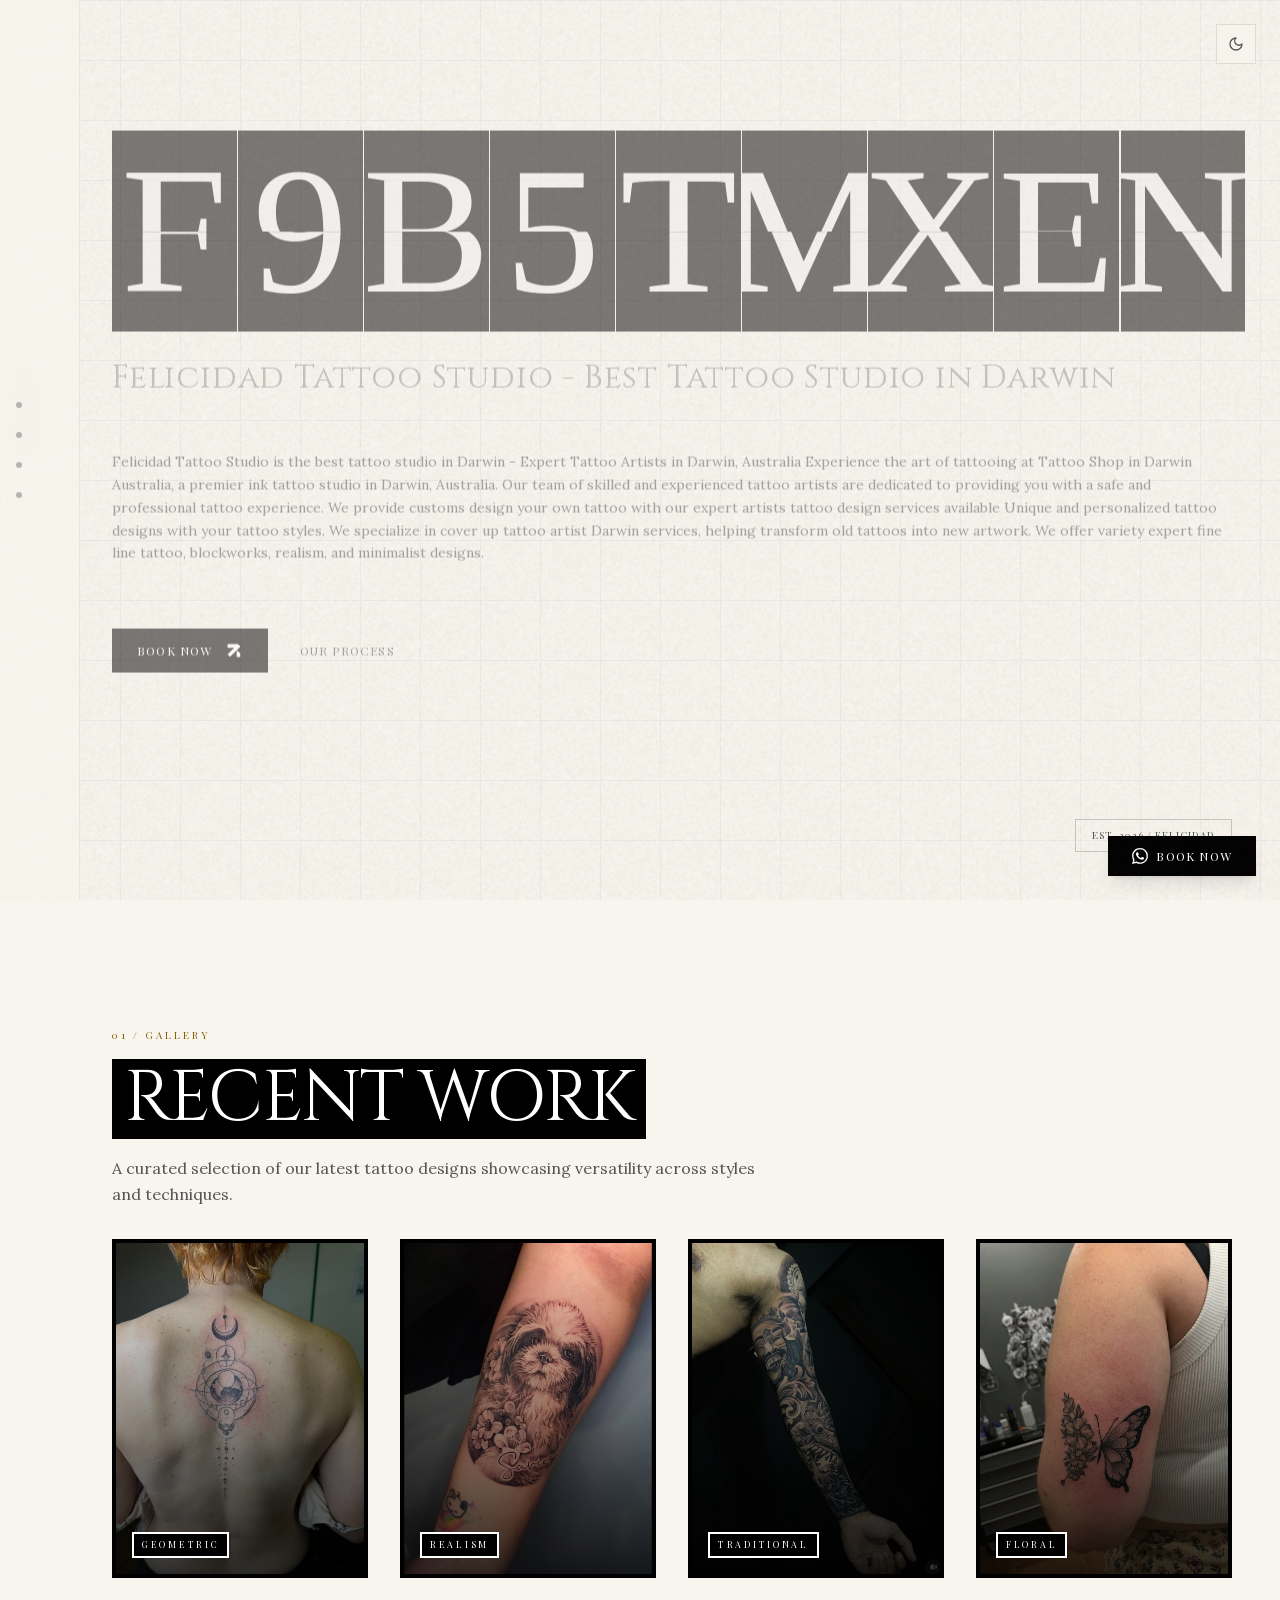
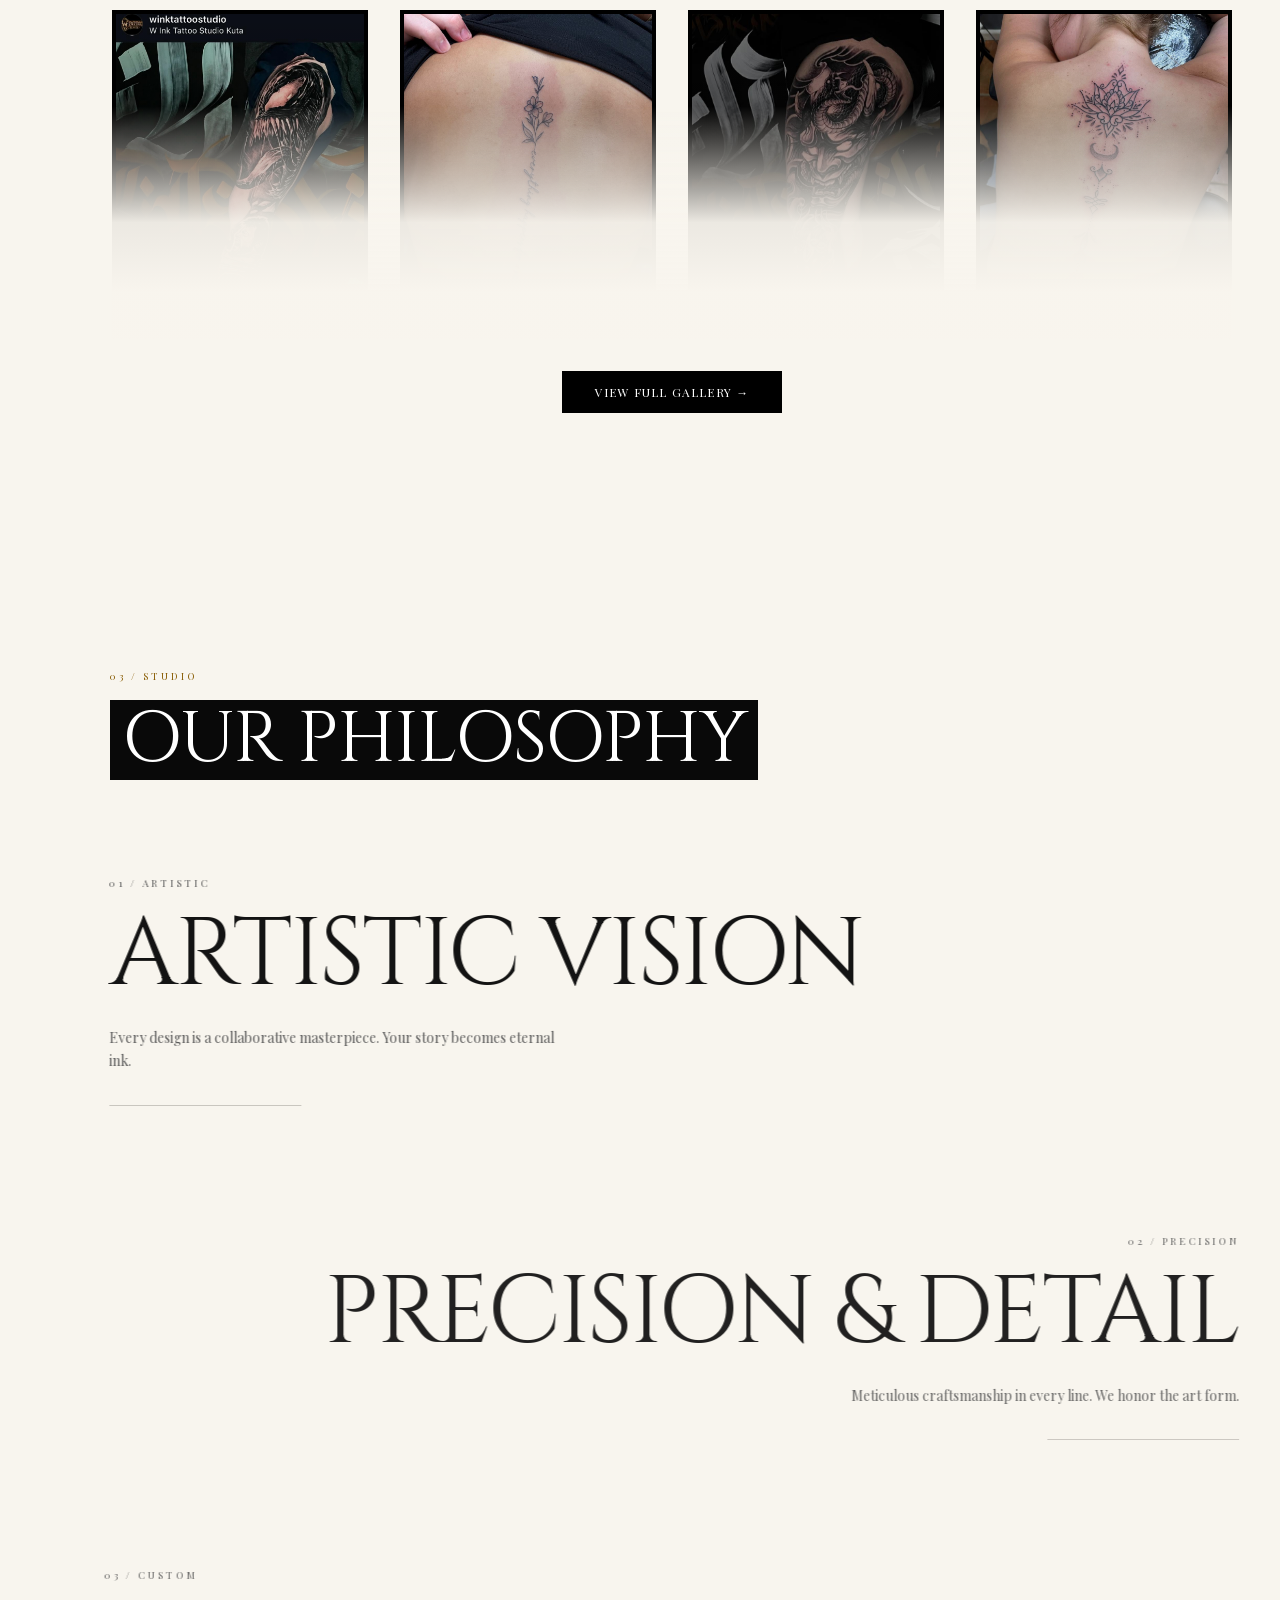
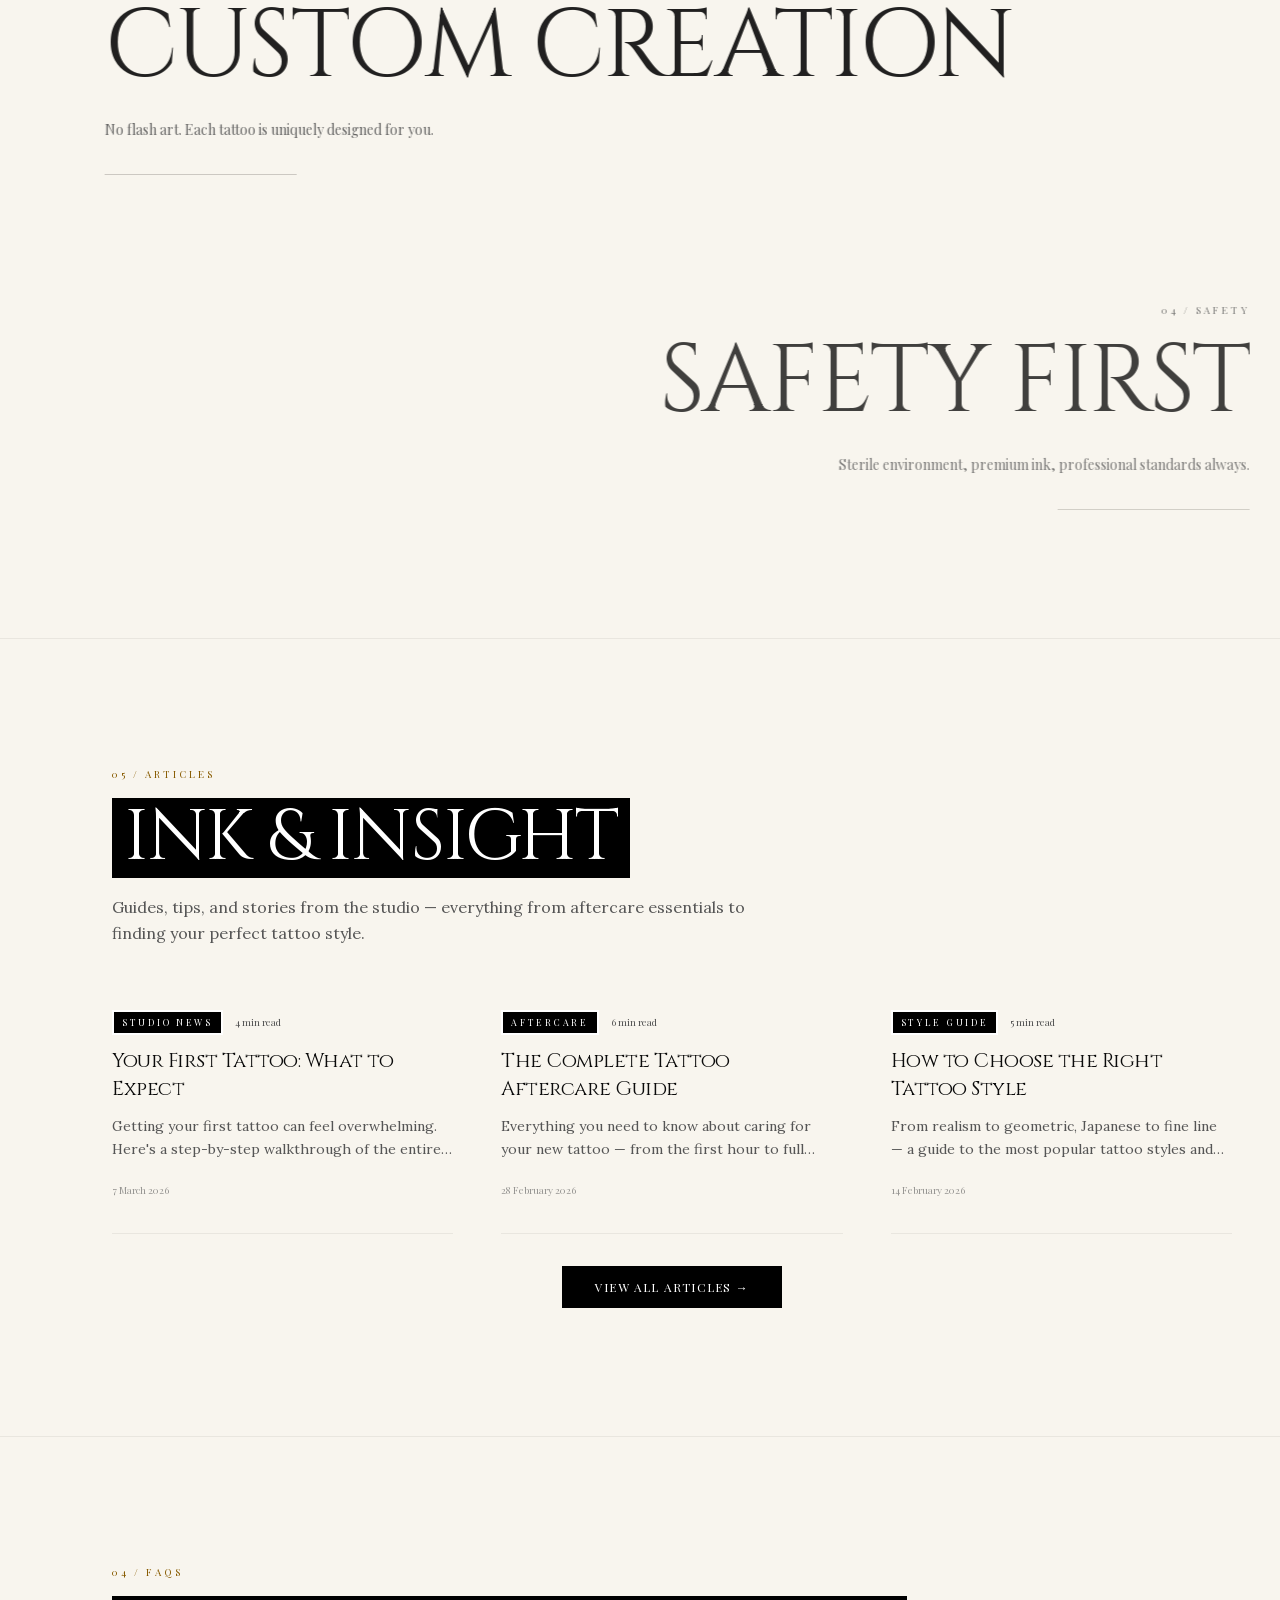
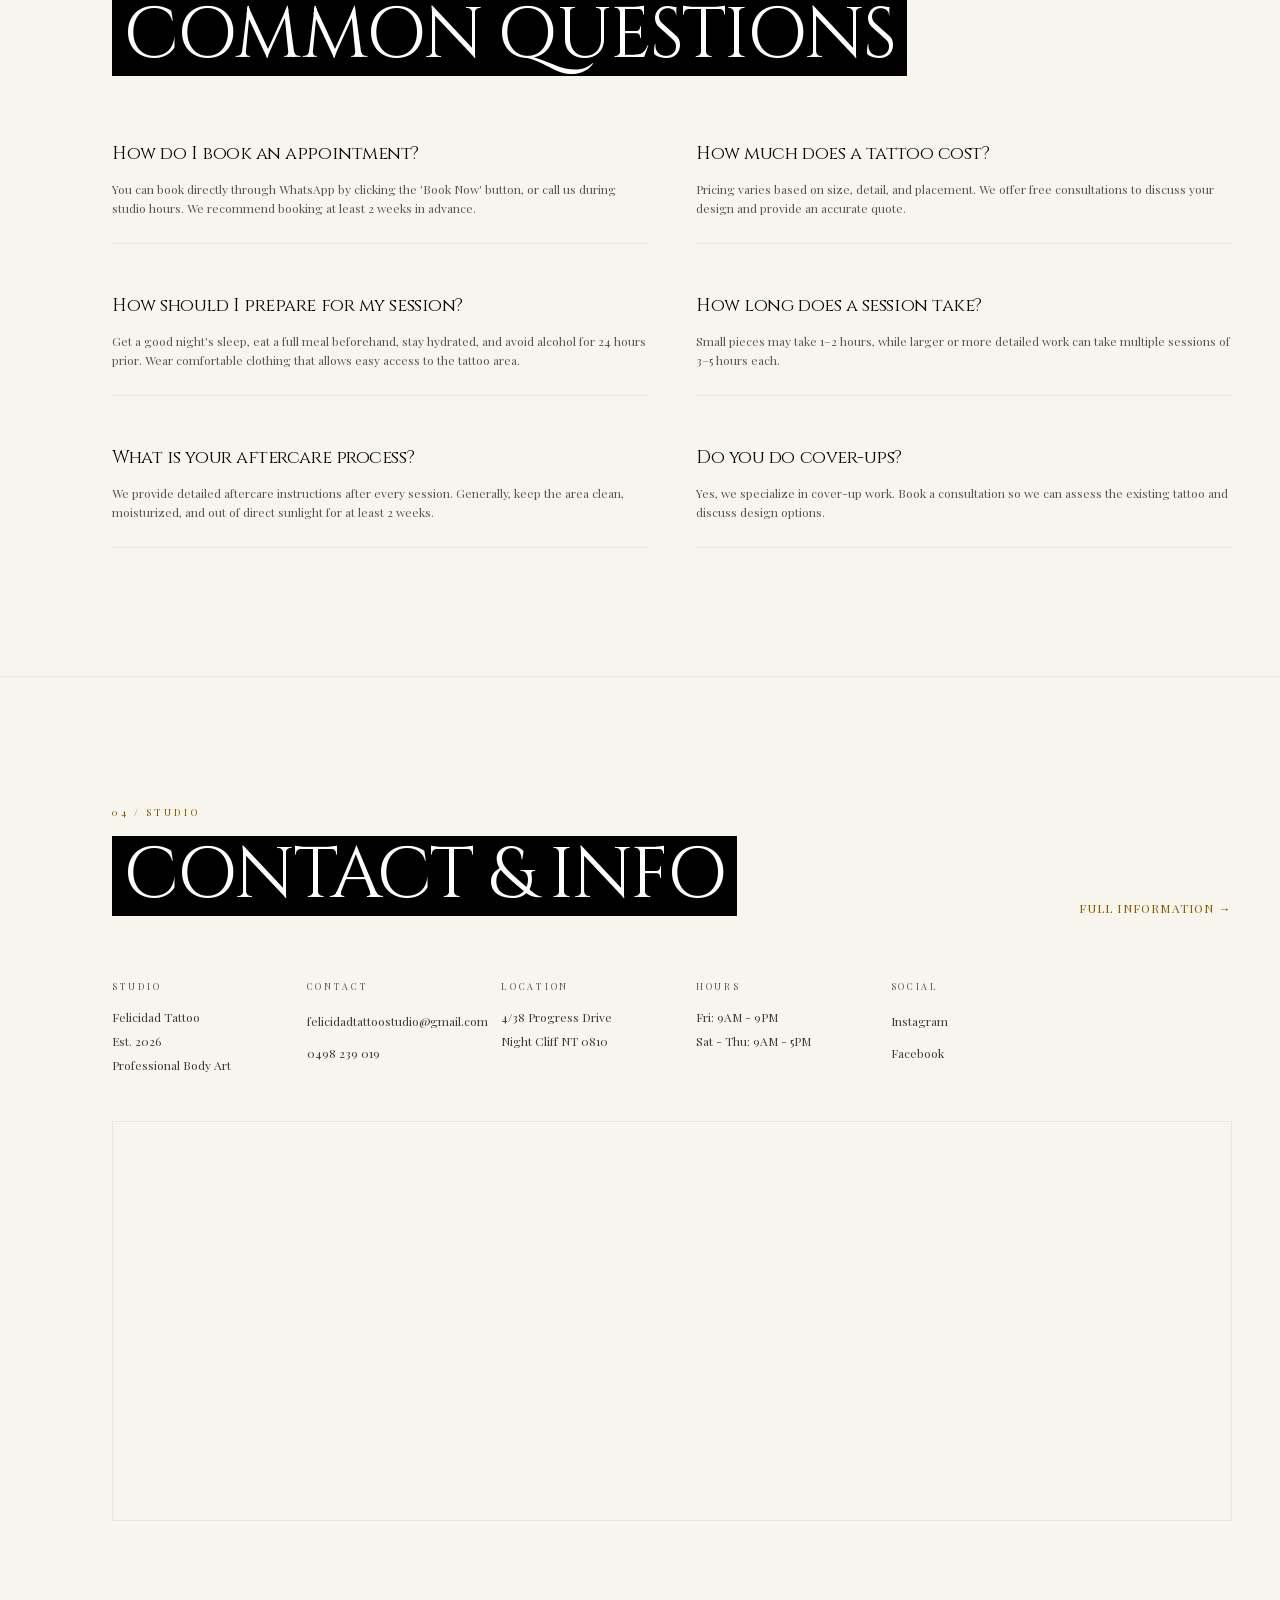
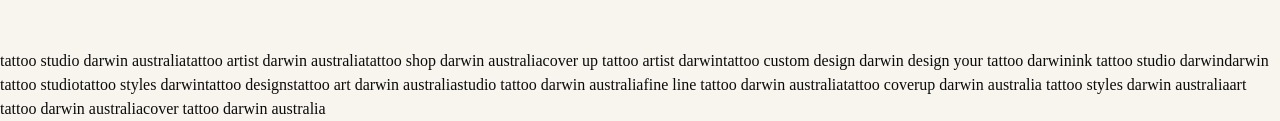
==== commit e559ea60: "feat : update" ====
--- a/index.html
+++ b/index.html
@@ -1 +1 @@
-<!DOCTYPE html><!--gmMVlo_I_0ifyD3aYfko_--><html lang="en"><head><meta charSet="utf-8"/><meta name="viewport" content="width=device-width, initial-scale=1"/><link rel="preload" href="/_next/static/media/2a65768255d6b625-s.p.d19752fb.woff2" as="font" crossorigin="" type="font/woff2"/><link rel="preload" href="/_next/static/media/8c2eb9ceedecfc8e-s.p.21935807.woff2" as="font" crossorigin="" type="font/woff2"/><link rel="preload" href="/_next/static/media/cc014fcb166cf364-s.p.e32417d2.woff2" as="font" crossorigin="" type="font/woff2"/><link rel="stylesheet" href="/_next/static/chunks/f16824ab095cb044.css" data-precedence="next"/><link rel="stylesheet" href="/_next/static/chunks/a042b5691e47dfeb.css" data-precedence="next"/><link rel="preload" as="script" fetchPriority="low" href="/_next/static/chunks/1c7169261bc4f2b5.js"/><script src="/_next/static/chunks/76c064224d953678.js" async=""></script><script src="/_next/static/chunks/a9c23770ec4804e4.js" async=""></script><script src="/_next/static/chunks/aee6c7720838f8a2.js" async=""></script><script src="/_next/static/chunks/turbopack-c6a1a4b7e5c8c642.js" async=""></script><script src="/_next/static/chunks/63fafafc98a972d0.js" async=""></script><script src="/_next/static/chunks/d3259d556d559edd.js" async=""></script><script src="/_next/static/chunks/ff1a16fafef87110.js" async=""></script><script src="/_next/static/chunks/d2be314c3ece3fbe.js" async=""></script><script src="/_next/static/chunks/58b99083bf260af9.js" async=""></script><script src="/_next/static/chunks/ec5540f35895f217.js" async=""></script><script src="/_next/static/chunks/af0e0935ad0229e8.js" async=""></script><meta name="next-size-adjust" content=""/><title>Felicidad Tattoo Studio - Best Tattoo Studio in Darwin</title><meta name="description" content="Best tattoo studio in Darwin, NT. Custom tattoos, fine line, black and grey, Barong, Japanese &amp; walk-in tattoos in Nightcliff. Book your artist today."/><meta name="author" content="Felicidad Tattoo Studio"/><meta name="keywords" content="tattoo studio Darwin,tattoo shop Darwin,tattoo artist Darwin,best tattoo studio Darwin,best tattoo artist Darwin,tattoo parlour Darwin NT,professional tattoo Darwin,custom tattoo Darwin,fine line tattoo Darwin,black and grey tattoo Darwin,Barong tattoo Darwin,realism tattoo Darwin,Japanese tattoo Darwin,geometric tattoo Darwin,cover up tattoo Darwin,blackwork tattoo Darwin,mandala tattoo Darwin,floral tattoo Darwin,neo-traditional tattoo Darwin,Polynesian tattoo Darwin,Sak Yant tattoo Darwin,ornamental tattoo Darwin,abstract tattoo Darwin,colour tattoo Darwin,tattoo near me Darwin,walk in tattoo Darwin,tattoo and piercing Darwin,tattoo Nightcliff,tattoo studio Northern Territory,tattoo artist Nightcliff NT,tattoo shop Nightcliff,Darwin NT tattoo parlour,tattoo Progress Drive Nightcliff,best realism tattoo artist Darwin NT,Japanese sleeve tattoo Darwin,fine line floral tattoo Darwin,custom tattoo design Darwin NT,cover up tattoo specialist Darwin,walk in tattoo studio Darwin NT,affordable tattoo artist Nightcliff,tattoo consultation Darwin Northern Territory,tattoo and piercing studio Darwin NT,Felicidad Tattoo,Felicidad Tattoo Studio,Felicidad tattoo Darwin,Felicidad Nightcliff"/><meta name="creator" content="Felicidad Tattoo Studio"/><meta name="publisher" content="Felicidad Tattoo Studio"/><meta name="robots" content="index, follow, max-video-preview:-1, max-image-preview:large, max-snippet:-1"/><meta name="googlebot" content="index, follow, max-video-preview:-1, max-image-preview:large, max-snippet:-1"/><meta name="category" content="Tattoo Studio"/><meta name="geo.region" content="AU-NT"/><meta name="geo.placename" content="Nightcliff, Darwin"/><meta name="geo.position" content="-12.3862;130.8456"/><meta name="ICBM" content="-12.3862, 130.8456"/><link rel="canonical" href="https://felicidadtattoostudio.com"/><meta name="format-detection" content="telephone=no, address=no, email=no"/><meta property="og:title" content="FELICIDAD — Best Tattoo Studio Darwin | Nightcliff NT"/><meta property="og:description" content="Best tattoo studio in Darwin — custom, fine line, black and grey, Barong &amp; walk-in tattoos at Felicidad Tattoo Studio, Nightcliff NT."/><meta property="og:url" content="https://felicidadtattoostudio.com"/><meta property="og:site_name" content="FELICIDAD Tattoo Studio"/><meta property="og:locale" content="en_AU"/><meta property="og:image" content="https://felicidadtattoostudio.com/logo.png"/><meta property="og:image:width" content="1200"/><meta property="og:image:height" content="630"/><meta property="og:image:alt" content="FELICIDAD Tattoo Studio — Best Tattoo Artist Darwin NT"/><meta property="og:type" content="website"/><meta name="twitter:card" content="summary_large_image"/><meta name="twitter:title" content="FELICIDAD — Best Tattoo Studio Darwin | Nightcliff NT"/><meta name="twitter:description" content="Best tattoo studio in Darwin — custom, fine line, black and grey, Barong &amp; walk-in tattoos at Felicidad Tattoo Studio, Nightcliff NT."/><meta name="twitter:image" content="https://felicidadtattoostudio.com/logo.png"/><meta name="twitter:image:alt" content="FELICIDAD Tattoo Studio Darwin"/><link rel="icon" href="/favicon-16x16.png" sizes="16x16" type="image/png"/><link rel="icon" href="/icon-32x32.png" sizes="32x32" type="image/png"/><link rel="icon" href="/icon-192x192.png" sizes="192x192" type="image/png"/><link rel="icon" href="/icon-512x512.png" sizes="512x512" type="image/png"/><link rel="apple-touch-icon" href="/apple-icon.png"/><script src="/_next/static/chunks/a6dad97d9634a72d.js" noModule=""></script></head><body class="lora_40b84b18-module__cQCtwG__variable playfair_display_239a2947-module__sS19RG__variable cinzel_547f5f5c-module__x3O_TW__variable font-serif antialiased overflow-x-hidden"><div hidden=""><!--$--><!--/$--></div><script type="application/ld+json">{"@context":"https://schema.org","@type":"TattooParlor","name":"Felicidad Tattoo Studio","alternateName":"FELICIDAD Tattoo Studio","description":"Best tattoo studio in Darwin, NT. Specialising in custom tattoos, fine line, black and grey, Barong, Japanese, realism, geometric & walk-in tattoos. Located in Nightcliff.","url":"https://felicidadtattoostudio.com","logo":"https://felicidadtattoostudio.com/logo.png","image":"https://felicidadtattoostudio.com/logo.png","telephone":"+61498239019","email":"felicidadtattoostudio@gmail.com","priceRange":"$$","address":{"@type":"PostalAddress","streetAddress":"4/38 Progress Drive","addressLocality":"Nightcliff","addressRegion":"NT","postalCode":"0810","addressCountry":"AU"},"geo":{"@type":"GeoCoordinates","latitude":-12.3862,"longitude":130.8456},"areaServed":{"@type":"City","name":"Darwin","@id":"https://www.wikidata.org/wiki/Q3114"},"hasOfferCatalog":{"@type":"OfferCatalog","name":"Tattoo Services","itemListElement":[{"@type":"Offer","itemOffered":{"@type":"Service","name":"Custom Tattoo"}},{"@type":"Offer","itemOffered":{"@type":"Service","name":"Fine Line Tattoo"}},{"@type":"Offer","itemOffered":{"@type":"Service","name":"Black and Grey Tattoo"}},{"@type":"Offer","itemOffered":{"@type":"Service","name":"Barong Tattoo"}},{"@type":"Offer","itemOffered":{"@type":"Service","name":"Japanese Tattoo"}},{"@type":"Offer","itemOffered":{"@type":"Service","name":"Realism Tattoo"}},{"@type":"Offer","itemOffered":{"@type":"Service","name":"Geometric Tattoo"}},{"@type":"Offer","itemOffered":{"@type":"Service","name":"Cover Up Tattoo"}},{"@type":"Offer","itemOffered":{"@type":"Service","name":"Walk In Tattoo"}},{"@type":"Offer","itemOffered":{"@type":"Service","name":"Tattoo and Piercing"}}]},"openingHoursSpecification":[{"@type":"OpeningHoursSpecification","dayOfWeek":"Friday","opens":"09:00","closes":"21:00"},{"@type":"OpeningHoursSpecification","dayOfWeek":["Saturday","Sunday","Monday","Tuesday","Wednesday","Thursday"],"opens":"09:00","closes":"17:00"}],"sameAs":["https://www.instagram.com/felicidad.tattoostudio","https://www.facebook.com/61561536601959/"]}</script><script>((a,b,c,d,e,f,g,h)=>{let i=document.documentElement,j=["light","dark"];function k(b){var c;(Array.isArray(a)?a:[a]).forEach(a=>{let c="class"===a,d=c&&f?e.map(a=>f[a]||a):e;c?(i.classList.remove(...d),i.classList.add(f&&f[b]?f[b]:b)):i.setAttribute(a,b)}),c=b,h&&j.includes(c)&&(i.style.colorScheme=c)}if(d)k(d);else try{let a=localStorage.getItem(b)||c,d=g&&"system"===a?window.matchMedia("(prefers-color-scheme: dark)").matches?"dark":"light":a;k(d)}catch(a){}})("class","theme","light",null,["light","dark"],null,false,true)</script><div class="noise-overlay" aria-hidden="true"></div><main class="relative min-h-screen"><nav class="fixed left-0 top-0 z-50 h-screen w-16 md:w-20 hidden md:flex flex-col justify-center border-r border-border/30 bg-background/80 backdrop-blur-sm"><div class="flex flex-col gap-6 px-4"><button class="group relative flex items-center gap-3"><span class="h-1.5 w-1.5 rounded-full transition-all duration-300 bg-accent scale-125"></span><span class="absolute left-6 font-playfair text-[10px] uppercase tracking-widest opacity-0 transition-all duration-200 group-hover:opacity-100 group-hover:left-8 whitespace-nowrap text-accent">Home</span></button><button class="group relative flex items-center gap-3"><span class="h-1.5 w-1.5 rounded-full transition-all duration-300 bg-muted-foreground/40 group-hover:bg-foreground/60"></span><span class="absolute left-6 font-playfair text-[10px] uppercase tracking-widest opacity-0 transition-all duration-200 group-hover:opacity-100 group-hover:left-8 whitespace-nowrap text-muted-foreground">Portfolio</span></button><button class="group relative flex items-center gap-3"><span class="h-1.5 w-1.5 rounded-full transition-all duration-300 bg-muted-foreground/40 group-hover:bg-foreground/60"></span><span class="absolute left-6 font-playfair text-[10px] uppercase tracking-widest opacity-0 transition-all duration-200 group-hover:opacity-100 group-hover:left-8 whitespace-nowrap text-muted-foreground">FAQs</span></button><button class="group relative flex items-center gap-3"><span class="h-1.5 w-1.5 rounded-full transition-all duration-300 bg-muted-foreground/40 group-hover:bg-foreground/60"></span><span class="absolute left-6 font-playfair text-[10px] uppercase tracking-widest opacity-0 transition-all duration-200 group-hover:opacity-100 group-hover:left-8 whitespace-nowrap text-muted-foreground">Contact</span></button></div></nav><div class="grid-bg fixed inset-0 opacity-30" aria-hidden="true"></div><div class="relative z-10"><section id="hero" class="relative min-h-screen flex items-center pl-6 md:pl-28 pr-6 md:pr-12"><canvas style="position:absolute;inset:0;width:100%;height:100%;pointer-events:none;opacity:0.03;mix-blend-mode:overlay"></canvas><div class="absolute left-4 md:left-6 top-1/2 -translate-y-1/2"><span class="font-playfair text-[10px] uppercase tracking-[0.3em] text-muted-foreground -rotate-90 origin-left block whitespace-nowrap">FELICIDAD</span></div><div class="flex-1 w-full"><div class="inline-flex gap-[0.08em] items-center cursor-pointer " aria-label="FELICIDAD" style="perspective:1000px"><div class="relative overflow-hidden flex items-center justify-center font-[family-name:var(--font-bebas)]" style="font-size:clamp(4rem, 15vw, 14rem);width:0.65em;height:1.05em;background-color:var(--split-flap-bg);transform-style:preserve-3d;transition:background-color 0.15s ease;opacity:0;transform:translateY(20px)"><div class="absolute inset-x-0 top-1/2 h-[1px] bg-black/20 pointer-events-none z-10"></div><div class="absolute inset-x-0 top-0 bottom-1/2 flex items-end justify-center overflow-hidden"><span class="block translate-y-[0.52em] leading-none transition-colors duration-150" style="color:var(--split-flap-text)"> </span></div><div class="absolute inset-x-0 top-1/2 bottom-0 flex items-start justify-center overflow-hidden"><span class="-translate-y-[0.52em] leading-none transition-colors duration-150" style="color:var(--split-flap-text)"> </span></div><div class="absolute inset-x-0 top-0 bottom-1/2 origin-bottom overflow-hidden" style="background-color:var(--split-flap-bg);transform-style:preserve-3d;backface-visibility:hidden;transition:background-color 0.15s ease;transform:rotateX(-90deg)"><div class="flex h-full items-end justify-center"><span class="translate-y-[0.52em] leading-none transition-colors duration-150" style="color:var(--split-flap-text)"> </span></div></div></div><div class="relative overflow-hidden flex items-center justify-center font-[family-name:var(--font-bebas)]" style="font-size:clamp(4rem, 15vw, 14rem);width:0.65em;height:1.05em;background-color:var(--split-flap-bg);transform-style:preserve-3d;transition:background-color 0.15s ease;opacity:0;transform:translateY(20px)"><div class="absolute inset-x-0 top-1/2 h-[1px] bg-black/20 pointer-events-none z-10"></div><div class="absolute inset-x-0 top-0 bottom-1/2 flex items-end justify-center overflow-hidden"><span class="block translate-y-[0.52em] leading-none transition-colors duration-150" style="color:var(--split-flap-text)"> </span></div><div class="absolute inset-x-0 top-1/2 bottom-0 flex items-start justify-center overflow-hidden"><span class="-translate-y-[0.52em] leading-none transition-colors duration-150" style="color:var(--split-flap-text)"> </span></div><div class="absolute inset-x-0 top-0 bottom-1/2 origin-bottom overflow-hidden" style="background-color:var(--split-flap-bg);transform-style:preserve-3d;backface-visibility:hidden;transition:background-color 0.15s ease;transform:rotateX(-90deg)"><div class="flex h-full items-end justify-center"><span class="translate-y-[0.52em] leading-none transition-colors duration-150" style="color:var(--split-flap-text)"> </span></div></div></div><div class="relative overflow-hidden flex items-center justify-center font-[family-name:var(--font-bebas)]" style="font-size:clamp(4rem, 15vw, 14rem);width:0.65em;height:1.05em;background-color:var(--split-flap-bg);transform-style:preserve-3d;transition:background-color 0.15s ease;opacity:0;transform:translateY(20px)"><div class="absolute inset-x-0 top-1/2 h-[1px] bg-black/20 pointer-events-none z-10"></div><div class="absolute inset-x-0 top-0 bottom-1/2 flex items-end justify-center overflow-hidden"><span class="block translate-y-[0.52em] leading-none transition-colors duration-150" style="color:var(--split-flap-text)"> </span></div><div class="absolute inset-x-0 top-1/2 bottom-0 flex items-start justify-center overflow-hidden"><span class="-translate-y-[0.52em] leading-none transition-colors duration-150" style="color:var(--split-flap-text)"> </span></div><div class="absolute inset-x-0 top-0 bottom-1/2 origin-bottom overflow-hidden" style="background-color:var(--split-flap-bg);transform-style:preserve-3d;backface-visibility:hidden;transition:background-color 0.15s ease;transform:rotateX(-90deg)"><div class="flex h-full items-end justify-center"><span class="translate-y-[0.52em] leading-none transition-colors duration-150" style="color:var(--split-flap-text)"> </span></div></div></div><div class="relative overflow-hidden flex items-center justify-center font-[family-name:var(--font-bebas)]" style="font-size:clamp(4rem, 15vw, 14rem);width:0.65em;height:1.05em;background-color:var(--split-flap-bg);transform-style:preserve-3d;transition:background-color 0.15s ease;opacity:0;transform:translateY(20px)"><div class="absolute inset-x-0 top-1/2 h-[1px] bg-black/20 pointer-events-none z-10"></div><div class="absolute inset-x-0 top-0 bottom-1/2 flex items-end justify-center overflow-hidden"><span class="block translate-y-[0.52em] leading-none transition-colors duration-150" style="color:var(--split-flap-text)"> </span></div><div class="absolute inset-x-0 top-1/2 bottom-0 flex items-start justify-center overflow-hidden"><span class="-translate-y-[0.52em] leading-none transition-colors duration-150" style="color:var(--split-flap-text)"> </span></div><div class="absolute inset-x-0 top-0 bottom-1/2 origin-bottom overflow-hidden" style="background-color:var(--split-flap-bg);transform-style:preserve-3d;backface-visibility:hidden;transition:background-color 0.15s ease;transform:rotateX(-90deg)"><div class="flex h-full items-end justify-center"><span class="translate-y-[0.52em] leading-none transition-colors duration-150" style="color:var(--split-flap-text)"> </span></div></div></div><div class="relative overflow-hidden flex items-center justify-center font-[family-name:var(--font-bebas)]" style="font-size:clamp(4rem, 15vw, 14rem);width:0.65em;height:1.05em;background-color:var(--split-flap-bg);transform-style:preserve-3d;transition:background-color 0.15s ease;opacity:0;transform:translateY(20px)"><div class="absolute inset-x-0 top-1/2 h-[1px] bg-black/20 pointer-events-none z-10"></div><div class="absolute inset-x-0 top-0 bottom-1/2 flex items-end justify-center overflow-hidden"><span class="block translate-y-[0.52em] leading-none transition-colors duration-150" style="color:var(--split-flap-text)"> </span></div><div class="absolute inset-x-0 top-1/2 bottom-0 flex items-start justify-center overflow-hidden"><span class="-translate-y-[0.52em] leading-none transition-colors duration-150" style="color:var(--split-flap-text)"> </span></div><div class="absolute inset-x-0 top-0 bottom-1/2 origin-bottom overflow-hidden" style="background-color:var(--split-flap-bg);transform-style:preserve-3d;backface-visibility:hidden;transition:background-color 0.15s ease;transform:rotateX(-90deg)"><div class="flex h-full items-end justify-center"><span class="translate-y-[0.52em] leading-none transition-colors duration-150" style="color:var(--split-flap-text)"> </span></div></div></div><div class="relative overflow-hidden flex items-center justify-center font-[family-name:var(--font-bebas)]" style="font-size:clamp(4rem, 15vw, 14rem);width:0.65em;height:1.05em;background-color:var(--split-flap-bg);transform-style:preserve-3d;transition:background-color 0.15s ease;opacity:0;transform:translateY(20px)"><div class="absolute inset-x-0 top-1/2 h-[1px] bg-black/20 pointer-events-none z-10"></div><div class="absolute inset-x-0 top-0 bottom-1/2 flex items-end justify-center overflow-hidden"><span class="block translate-y-[0.52em] leading-none transition-colors duration-150" style="color:var(--split-flap-text)"> </span></div><div class="absolute inset-x-0 top-1/2 bottom-0 flex items-start justify-center overflow-hidden"><span class="-translate-y-[0.52em] leading-none transition-colors duration-150" style="color:var(--split-flap-text)"> </span></div><div class="absolute inset-x-0 top-0 bottom-1/2 origin-bottom overflow-hidden" style="background-color:var(--split-flap-bg);transform-style:preserve-3d;backface-visibility:hidden;transition:background-color 0.15s ease;transform:rotateX(-90deg)"><div class="flex h-full items-end justify-center"><span class="translate-y-[0.52em] leading-none transition-colors duration-150" style="color:var(--split-flap-text)"> </span></div></div></div><div class="relative overflow-hidden flex items-center justify-center font-[family-name:var(--font-bebas)]" style="font-size:clamp(4rem, 15vw, 14rem);width:0.65em;height:1.05em;background-color:var(--split-flap-bg);transform-style:preserve-3d;transition:background-color 0.15s ease;opacity:0;transform:translateY(20px)"><div class="absolute inset-x-0 top-1/2 h-[1px] bg-black/20 pointer-events-none z-10"></div><div class="absolute inset-x-0 top-0 bottom-1/2 flex items-end justify-center overflow-hidden"><span class="block translate-y-[0.52em] leading-none transition-colors duration-150" style="color:var(--split-flap-text)"> </span></div><div class="absolute inset-x-0 top-1/2 bottom-0 flex items-start justify-center overflow-hidden"><span class="-translate-y-[0.52em] leading-none transition-colors duration-150" style="color:var(--split-flap-text)"> </span></div><div class="absolute inset-x-0 top-0 bottom-1/2 origin-bottom overflow-hidden" style="background-color:var(--split-flap-bg);transform-style:preserve-3d;backface-visibility:hidden;transition:background-color 0.15s ease;transform:rotateX(-90deg)"><div class="flex h-full items-end justify-center"><span class="translate-y-[0.52em] leading-none transition-colors duration-150" style="color:var(--split-flap-text)"> </span></div></div></div><div class="relative overflow-hidden flex items-center justify-center font-[family-name:var(--font-bebas)]" style="font-size:clamp(4rem, 15vw, 14rem);width:0.65em;height:1.05em;background-color:var(--split-flap-bg);transform-style:preserve-3d;transition:background-color 0.15s ease;opacity:0;transform:translateY(20px)"><div class="absolute inset-x-0 top-1/2 h-[1px] bg-black/20 pointer-events-none z-10"></div><div class="absolute inset-x-0 top-0 bottom-1/2 flex items-end justify-center overflow-hidden"><span class="block translate-y-[0.52em] leading-none transition-colors duration-150" style="color:var(--split-flap-text)"> </span></div><div class="absolute inset-x-0 top-1/2 bottom-0 flex items-start justify-center overflow-hidden"><span class="-translate-y-[0.52em] leading-none transition-colors duration-150" style="color:var(--split-flap-text)"> </span></div><div class="absolute inset-x-0 top-0 bottom-1/2 origin-bottom overflow-hidden" style="background-color:var(--split-flap-bg);transform-style:preserve-3d;backface-visibility:hidden;transition:background-color 0.15s ease;transform:rotateX(-90deg)"><div class="flex h-full items-end justify-center"><span class="translate-y-[0.52em] leading-none transition-colors duration-150" style="color:var(--split-flap-text)"> </span></div></div></div><div class="relative overflow-hidden flex items-center justify-center font-[family-name:var(--font-bebas)]" style="font-size:clamp(4rem, 15vw, 14rem);width:0.65em;height:1.05em;background-color:var(--split-flap-bg);transform-style:preserve-3d;transition:background-color 0.15s ease;opacity:0;transform:translateY(20px)"><div class="absolute inset-x-0 top-1/2 h-[1px] bg-black/20 pointer-events-none z-10"></div><div class="absolute inset-x-0 top-0 bottom-1/2 flex items-end justify-center overflow-hidden"><span class="block translate-y-[0.52em] leading-none transition-colors duration-150" style="color:var(--split-flap-text)"> </span></div><div class="absolute inset-x-0 top-1/2 bottom-0 flex items-start justify-center overflow-hidden"><span class="-translate-y-[0.52em] leading-none transition-colors duration-150" style="color:var(--split-flap-text)"> </span></div><div class="absolute inset-x-0 top-0 bottom-1/2 origin-bottom overflow-hidden" style="background-color:var(--split-flap-bg);transform-style:preserve-3d;backface-visibility:hidden;transition:background-color 0.15s ease;transform:rotateX(-90deg)"><div class="flex h-full items-end justify-center"><span class="translate-y-[0.52em] leading-none transition-colors duration-150" style="color:var(--split-flap-text)"> </span></div></div></div></div><h2 class="font-cinzel text-muted-foreground/60 text-[clamp(1rem,3vw,2rem)] mt-4 tracking-wide">Felicidad Tattoo Studio - Best Tattoo Studio in Darwin</h2><p class="mt-12 font-lora text-sm text-muted-foreground leading-relaxed">Felicidad Tattoo Studio is the best tattoo studio in Darwin - Expert Tattoo Artists in Darwin, Australia Experience the art of tattooing at Tattoo Shop in Darwin Australia, a premier ink tattoo studio in Darwin, Australia. Our team of skilled and experienced tattoo artists are dedicated to providing you with a safe and professional tattoo experience. We provide customs design your own tattoo with our expert artists tattoo design services available Unique and personalized tattoo designs with your tattoo styles. We specialize in cover up tattoo artist Darwin services, helping transform old tattoos into new artwork. We offer variety expert fine line tattoo, blockworks, realism, and minimalist designs.</p><div class="mt-16 flex items-center gap-8"><a href="https://wa.me/+61498239019?text=Hi%2C%20I%27d%20like%20to%20book%20a%20tattoo%20session" target="_blank" rel="noopener noreferrer" class="group inline-flex items-center gap-3 border border-black bg-black px-6 py-3 font-playfair text-xs uppercase tracking-widest text-white hover:bg-black/90 hover:border-black/90 dark:bg-white dark:border-white dark:text-black dark:hover:bg-white/90 dark:hover:border-white/90 transition-all duration-200"><span>Book Now</span><svg width="18" height="18" viewBox="0 0 27 27" fill="none" xmlns="http://www.w3.org/2000/svg" class="transition-transform duration-[400ms] ease-in-out group-hover:rotate-45"><path d="M3.85715 3.85715H19.2857L23.0553 7.64066L17.5163 13.1595L22.8462 17.5055V23.1429H17.5055V13.1703L7.65696 22.9832L3.8874 19.2L13.9259 9.19781H3.85715V3.85715Z" fill="currentColor"></path></svg></a><a href="#signals" class="font-playfair text-xs uppercase tracking-widest text-muted-foreground hover:text-foreground transition-colors duration-200">Our Process</a></div></div><div class="absolute bottom-8 right-8 md:bottom-12 md:right-12"><div class="border border-border px-4 py-2 font-playfair text-[10px] uppercase tracking-widest text-muted-foreground">Est. 2026 / Felicidad</div></div></section><section id="signals" class="relative py-32 pl-6 md:pl-28 pr-6 md:pr-12"><div class="mb-8"><span class="block font-playfair text-[10px] uppercase tracking-[0.3em] text-accent">01 / Gallery</span><h2 class="mt-4 font-cinzel text-5xl md:text-7xl tracking-tight bg-black text-white dark:bg-white dark:text-black inline-block px-3 py-1">RECENT WORK</h2><p class="mt-4 font-lora text-sm md:text-base text-muted-foreground leading-relaxed max-w-2xl">A curated selection of our latest tattoo designs showcasing versatility across styles and techniques.</p></div><div class="relative max-h-[430px] sm:max-h-[520px] md:max-h-[700px] overflow-hidden"><div class="grid grid-cols-2 lg:grid-cols-4 gap-4 md:gap-8"><div class="group relative bg-card border-4 border-black dark:border-white hover:-translate-y-2 transition-transform duration-500"><div class="relative w-full aspect-[3/4] overflow-hidden"><img alt="Geometric celestial spine tattoo by tattoo artist Darwin" loading="lazy" decoding="async" data-nimg="fill" class="object-cover transition-transform duration-500 group-hover:scale-105" style="position:absolute;height:100%;width:100%;left:0;top:0;right:0;bottom:0;color:transparent" src="/tattoo/geometric-celestial-spine.jpeg"/><div class="absolute inset-0 bg-gradient-to-t from-black/80 to-transparent dark:from-white/80"></div><span class="absolute bottom-4 left-4 inline-block font-playfair text-[9px] uppercase tracking-[0.3em] text-white bg-black border-2 border-white dark:text-black dark:bg-white dark:border-black px-2 py-1">Geometric</span></div></div><div class="group relative bg-card border-4 border-black dark:border-white hover:-translate-y-2 transition-transform duration-500"><div class="relative w-full aspect-[3/4] overflow-hidden"><img alt="Black and grey realism dog portrait tattoo Darwin" loading="lazy" decoding="async" data-nimg="fill" class="object-cover transition-transform duration-500 group-hover:scale-105" style="position:absolute;height:100%;width:100%;left:0;top:0;right:0;bottom:0;color:transparent" src="/tattoo/black-and-grey-realism-dog-portrait.jpeg"/><div class="absolute inset-0 bg-gradient-to-t from-black/80 to-transparent dark:from-white/80"></div><span class="absolute bottom-4 left-4 inline-block font-playfair text-[9px] uppercase tracking-[0.3em] text-white bg-black border-2 border-white dark:text-black dark:bg-white dark:border-black px-2 py-1">Realism</span></div></div><div class="group relative bg-card border-4 border-black dark:border-white hover:-translate-y-2 transition-transform duration-500"><div class="relative w-full aspect-[3/4] overflow-hidden"><img alt="Balinese traditional Barong tattoo Darwin sleeve" loading="lazy" decoding="async" data-nimg="fill" class="object-cover transition-transform duration-500 group-hover:scale-105" style="position:absolute;height:100%;width:100%;left:0;top:0;right:0;bottom:0;color:transparent" src="/tattoo/balinese-traditional-barong-rangda-sleeve.jpeg"/><div class="absolute inset-0 bg-gradient-to-t from-black/80 to-transparent dark:from-white/80"></div><span class="absolute bottom-4 left-4 inline-block font-playfair text-[9px] uppercase tracking-[0.3em] text-white bg-black border-2 border-white dark:text-black dark:bg-white dark:border-black px-2 py-1">Traditional</span></div></div><div class="group relative bg-card border-4 border-black dark:border-white hover:-translate-y-2 transition-transform duration-500"><div class="relative w-full aspect-[3/4] overflow-hidden"><img alt="Custom illustrative butterfly floral tattoo Darwin" loading="lazy" decoding="async" data-nimg="fill" class="object-cover transition-transform duration-500 group-hover:scale-105" style="position:absolute;height:100%;width:100%;left:0;top:0;right:0;bottom:0;color:transparent" src="/tattoo/illustrative-butterfly-floral.jpeg"/><div class="absolute inset-0 bg-gradient-to-t from-black/80 to-transparent dark:from-white/80"></div><span class="absolute bottom-4 left-4 inline-block font-playfair text-[9px] uppercase tracking-[0.3em] text-white bg-black border-2 border-white dark:text-black dark:bg-white dark:border-black px-2 py-1">Floral</span></div></div><div class="group relative bg-card border-4 border-black dark:border-white hover:-translate-y-2 transition-transform duration-500"><div class="relative w-full aspect-[3/4] overflow-hidden"><img alt="Black and grey realism cover up tattoo Darwin" loading="lazy" decoding="async" data-nimg="fill" class="object-cover transition-transform duration-500 group-hover:scale-105" style="position:absolute;height:100%;width:100%;left:0;top:0;right:0;bottom:0;color:transparent" src="/tattoo/black-and-grey-realism-marvel-sleeve.jpeg"/><div class="absolute inset-0 bg-gradient-to-t from-black/80 to-transparent dark:from-white/80"></div><span class="absolute bottom-4 left-4 inline-block font-playfair text-[9px] uppercase tracking-[0.3em] text-white bg-black border-2 border-white dark:text-black dark:bg-white dark:border-black px-2 py-1">Cover Up</span></div></div><div class="group relative bg-card border-4 border-black dark:border-white hover:-translate-y-2 transition-transform duration-500"><div class="relative w-full aspect-[3/4] overflow-hidden"><img alt="Fine line tattoo Darwin floral script spine design" loading="lazy" decoding="async" data-nimg="fill" class="object-cover transition-transform duration-500 group-hover:scale-105" style="position:absolute;height:100%;width:100%;left:0;top:0;right:0;bottom:0;color:transparent" src="/tattoo/fineline-floral-script-spine.jpeg"/><div class="absolute inset-0 bg-gradient-to-t from-black/80 to-transparent dark:from-white/80"></div><span class="absolute bottom-4 left-4 inline-block font-playfair text-[9px] uppercase tracking-[0.3em] text-white bg-black border-2 border-white dark:text-black dark:bg-white dark:border-black px-2 py-1">Fine Line</span></div></div><div class="group relative bg-card border-4 border-black dark:border-white hover:-translate-y-2 transition-transform duration-500"><div class="relative w-full aspect-[3/4] overflow-hidden"><img alt="Japanese hannya snake leg sleeve tattoo Darwin" loading="lazy" decoding="async" data-nimg="fill" class="object-cover transition-transform duration-500 group-hover:scale-105" style="position:absolute;height:100%;width:100%;left:0;top:0;right:0;bottom:0;color:transparent" src="/tattoo/japanese-hannya-snake-leg-sleeve.jpeg"/><div class="absolute inset-0 bg-gradient-to-t from-black/80 to-transparent dark:from-white/80"></div><span class="absolute bottom-4 left-4 inline-block font-playfair text-[9px] uppercase tracking-[0.3em] text-white bg-black border-2 border-white dark:text-black dark:bg-white dark:border-black px-2 py-1">Japanese</span></div></div><div class="group relative bg-card border-4 border-black dark:border-white hover:-translate-y-2 transition-transform duration-500"><div class="relative w-full aspect-[3/4] overflow-hidden"><img alt="Ornamental mandala lotus moon spine tattoo Darwin" loading="lazy" decoding="async" data-nimg="fill" class="object-cover transition-transform duration-500 group-hover:scale-105" style="position:absolute;height:100%;width:100%;left:0;top:0;right:0;bottom:0;color:transparent" src="/tattoo/ornamental-mandala-lotus-moon-spine.jpeg"/><div class="absolute inset-0 bg-gradient-to-t from-black/80 to-transparent dark:from-white/80"></div><span class="absolute bottom-4 left-4 inline-block font-playfair text-[9px] uppercase tracking-[0.3em] text-white bg-black border-2 border-white dark:text-black dark:bg-white dark:border-black px-2 py-1">Mandala</span></div></div></div><div class="absolute bottom-0 left-0 right-0 h-1/3 bg-gradient-to-t from-background from-20% via-background/95 via-50% to-transparent pointer-events-none"></div></div><div class="mt-8 flex justify-center"><a class="inline-flex items-center gap-3 bg-black text-white border border-black px-8 py-3 font-playfair text-xs uppercase tracking-widest hover:bg-black/90 dark:bg-white dark:text-black dark:border-white dark:hover:bg-white/90 transition-all duration-200" href="/gallery">View Full Gallery →</a></div></section><section id="services" class="relative py-32 pl-6 md:pl-28 pr-6 md:pr-12"><div class="mb-24"><span class="block font-playfair text-[10px] uppercase tracking-[0.3em] text-accent">03 / Studio</span><h2 class="mt-4 font-cinzel text-5xl md:text-7xl tracking-tight bg-black text-white dark:bg-white dark:text-black inline-block px-3 py-1">OUR PHILOSOPHY</h2></div><div class="space-y-24 md:space-y-32"><article class="flex flex-col items-start text-left"><span class="font-playfair text-[10px] uppercase tracking-[0.3em] text-muted-foreground mb-4">01<!-- --> / <!-- -->ARTISTIC</span><h3 class="font-cinzel text-4xl md:text-6xl lg:text-8xl tracking-tight leading-none"><span class="relative inline-block "><span class="absolute inset-0 bg-accent" style="left:-0.1em;right:-0.1em;top:0.15em;bottom:0.1em;transform:scaleX(0);transform-origin:left center"></span><span class="relative z-10">ARTISTIC</span></span><span> VISION</span></h3><p class="mt-6 max-w-md font-playfair text-sm text-muted-foreground leading-relaxed">Every design is a collaborative masterpiece. Your story becomes eternal ink.</p><div class="mt-8 h-[1px] bg-border w-24 md:w-48 ml-0"></div></article><article class="flex flex-col items-end text-right"><span class="font-playfair text-[10px] uppercase tracking-[0.3em] text-muted-foreground mb-4">02<!-- --> / <!-- -->PRECISION</span><h3 class="font-cinzel text-4xl md:text-6xl lg:text-8xl tracking-tight leading-none"><span class="relative inline-block "><span class="absolute inset-0 bg-accent" style="left:-0.1em;right:-0.1em;top:0.15em;bottom:0.1em;transform:scaleX(0);transform-origin:left center"></span><span class="relative z-10">PRECISION</span></span><span> &amp; DETAIL</span></h3><p class="mt-6 max-w-md font-playfair text-sm text-muted-foreground leading-relaxed">Meticulous craftsmanship in every line. We honor the art form.</p><div class="mt-8 h-[1px] bg-border w-24 md:w-48 mr-0"></div></article><article class="flex flex-col items-start text-left"><span class="font-playfair text-[10px] uppercase tracking-[0.3em] text-muted-foreground mb-4">03<!-- --> / <!-- -->CUSTOM</span><h3 class="font-cinzel text-4xl md:text-6xl lg:text-8xl tracking-tight leading-none"><span>CUSTOM </span><span class="relative inline-block "><span class="absolute inset-0 bg-accent" style="left:-0.1em;right:-0.1em;top:0.15em;bottom:0.1em;transform:scaleX(0);transform-origin:left center"></span><span class="relative z-10">CREATION</span></span></h3><p class="mt-6 max-w-md font-playfair text-sm text-muted-foreground leading-relaxed">No flash art. Each tattoo is uniquely designed for you.</p><div class="mt-8 h-[1px] bg-border w-24 md:w-48 ml-0"></div></article><article class="flex flex-col items-end text-right"><span class="font-playfair text-[10px] uppercase tracking-[0.3em] text-muted-foreground mb-4">04<!-- --> / <!-- -->SAFETY</span><h3 class="font-cinzel text-4xl md:text-6xl lg:text-8xl tracking-tight leading-none"><span>SAFETY </span><span class="relative inline-block "><span class="absolute inset-0 bg-accent" style="left:-0.1em;right:-0.1em;top:0.15em;bottom:0.1em;transform:scaleX(0);transform-origin:left center"></span><span class="relative z-10">FIRST</span></span></h3><p class="mt-6 max-w-md font-playfair text-sm text-muted-foreground leading-relaxed">Sterile environment, premium ink, professional standards always.</p><div class="mt-8 h-[1px] bg-border w-24 md:w-48 mr-0"></div></article></div></section><section class="relative py-32 pl-6 md:pl-28 pr-6 md:pr-12 border-t border-border/30"><div class="mb-16"><span class="block font-playfair text-[10px] uppercase tracking-[0.3em] text-accent">05 / Articles</span><h2 class="mt-4 font-cinzel text-5xl md:text-7xl tracking-tight bg-black text-white dark:bg-white dark:text-black inline-block px-3 py-1">INK &amp; INSIGHT</h2><p class="mt-4 font-lora text-sm md:text-base text-muted-foreground leading-relaxed max-w-2xl">Guides, tips, and stories from the studio — everything from aftercare essentials to finding your perfect tattoo style.</p></div><div class="grid grid-cols-1 md:grid-cols-3 gap-8 md:gap-12"><a class="group border-b border-border/30 pb-8" href="/articles/your-first-tattoo"><div class="flex items-center gap-3 mb-3"><span class="font-playfair text-[9px] uppercase tracking-[0.3em] text-white bg-black border-2 border-white dark:text-black dark:bg-white dark:border-black px-2 py-1">Studio News</span><span class="font-playfair text-[10px] text-muted-foreground">4 min read</span></div><h3 class="font-cinzel text-lg md:text-xl tracking-tight mb-3 group-hover:text-accent transition-colors duration-300">Your First Tattoo: What to Expect</h3><p class="font-lora text-sm text-muted-foreground leading-relaxed mb-4 line-clamp-2">Getting your first tattoo can feel overwhelming. Here&#x27;s a step-by-step walkthrough of the entire experience — from consultation to finished piece.</p><span class="font-playfair text-[10px] text-muted-foreground/60">7 March 2026</span></a><a class="group border-b border-border/30 pb-8" href="/articles/tattoo-aftercare-guide"><div class="flex items-center gap-3 mb-3"><span class="font-playfair text-[9px] uppercase tracking-[0.3em] text-white bg-black border-2 border-white dark:text-black dark:bg-white dark:border-black px-2 py-1">Aftercare</span><span class="font-playfair text-[10px] text-muted-foreground">6 min read</span></div><h3 class="font-cinzel text-lg md:text-xl tracking-tight mb-3 group-hover:text-accent transition-colors duration-300">The Complete Tattoo Aftercare Guide</h3><p class="font-lora text-sm text-muted-foreground leading-relaxed mb-4 line-clamp-2">Everything you need to know about caring for your new tattoo — from the first hour to full healing. Follow these steps to keep your ink vibrant and your skin healthy.</p><span class="font-playfair text-[10px] text-muted-foreground/60">28 February 2026</span></a><a class="group border-b border-border/30 pb-8" href="/articles/choosing-your-tattoo-style"><div class="flex items-center gap-3 mb-3"><span class="font-playfair text-[9px] uppercase tracking-[0.3em] text-white bg-black border-2 border-white dark:text-black dark:bg-white dark:border-black px-2 py-1">Style Guide</span><span class="font-playfair text-[10px] text-muted-foreground">5 min read</span></div><h3 class="font-cinzel text-lg md:text-xl tracking-tight mb-3 group-hover:text-accent transition-colors duration-300">How to Choose the Right Tattoo Style</h3><p class="font-lora text-sm text-muted-foreground leading-relaxed mb-4 line-clamp-2">From realism to geometric, Japanese to fine line — a guide to the most popular tattoo styles and how to find the one that fits your vision.</p><span class="font-playfair text-[10px] text-muted-foreground/60">14 February 2026</span></a></div><div class="mt-8 flex justify-center"><a class="inline-flex items-center gap-3 bg-black text-white border border-black px-8 py-3 font-playfair text-xs uppercase tracking-widest hover:bg-black/90 dark:bg-white dark:text-black dark:border-white dark:hover:bg-white/90 transition-all duration-200" href="/articles">View All Articles →</a></div></section><section id="faqs" class="relative py-32 pl-6 md:pl-28 pr-6 md:pr-12 border-t border-border/30"><div class="mb-16"><span class="block font-playfair text-[10px] uppercase tracking-[0.3em] text-accent">04 / FAQs</span><h2 class="mt-4 font-cinzel text-5xl md:text-7xl tracking-tight bg-black text-white dark:bg-white dark:text-black inline-block px-3 py-1">COMMON QUESTIONS</h2></div><div class="grid grid-cols-1 md:grid-cols-2 gap-8 md:gap-12"><div class="border-b border-border/30 pb-6"><h3 class="font-cinzel text-lg tracking-tight mb-3">How do I book an appointment?</h3><p class="font-playfair text-xs text-muted-foreground leading-relaxed">You can book directly through WhatsApp by clicking the &#x27;Book Now&#x27; button, or call us during studio hours. We recommend booking at least 2 weeks in advance.</p></div><div class="border-b border-border/30 pb-6"><h3 class="font-cinzel text-lg tracking-tight mb-3">How much does a tattoo cost?</h3><p class="font-playfair text-xs text-muted-foreground leading-relaxed">Pricing varies based on size, detail, and placement. We offer free consultations to discuss your design and provide an accurate quote.</p></div><div class="border-b border-border/30 pb-6"><h3 class="font-cinzel text-lg tracking-tight mb-3">How should I prepare for my session?</h3><p class="font-playfair text-xs text-muted-foreground leading-relaxed">Get a good night&#x27;s sleep, eat a full meal beforehand, stay hydrated, and avoid alcohol for 24 hours prior. Wear comfortable clothing that allows easy access to the tattoo area.</p></div><div class="border-b border-border/30 pb-6"><h3 class="font-cinzel text-lg tracking-tight mb-3">How long does a session take?</h3><p class="font-playfair text-xs text-muted-foreground leading-relaxed">Small pieces may take 1–2 hours, while larger or more detailed work can take multiple sessions of 3–5 hours each.</p></div><div class="border-b border-border/30 pb-6"><h3 class="font-cinzel text-lg tracking-tight mb-3">What is your aftercare process?</h3><p class="font-playfair text-xs text-muted-foreground leading-relaxed">We provide detailed aftercare instructions after every session. Generally, keep the area clean, moisturized, and out of direct sunlight for at least 2 weeks.</p></div><div class="border-b border-border/30 pb-6"><h3 class="font-cinzel text-lg tracking-tight mb-3">Do you do cover-ups?</h3><p class="font-playfair text-xs text-muted-foreground leading-relaxed">Yes, we specialize in cover-up work. Book a consultation so we can assess the existing tattoo and discuss design options.</p></div></div></section><section id="contact" class="relative py-32 pl-6 md:pl-28 pr-6 md:pr-12 border-t border-border/30"><div class="mb-16 flex flex-col md:flex-row md:items-end md:justify-between gap-4"><div><span class="block font-playfair text-[10px] uppercase tracking-[0.3em] text-accent">04 / Studio</span><h2 class="mt-4 font-cinzel text-5xl md:text-7xl tracking-tight bg-black text-white dark:bg-white dark:text-black inline-block px-3 py-1">CONTACT &amp; INFO</h2></div><a class="font-playfair text-xs uppercase tracking-widest text-accent hover:text-accent/80 transition-colors duration-200" href="/studio">Full Information →</a></div><div class="grid grid-cols-2 md:grid-cols-4 lg:grid-cols-6 gap-8 md:gap-12"><div class="col-span-1"><h4 class="font-playfair text-[9px] uppercase tracking-[0.3em] text-muted-foreground mb-4">Studio</h4><ul class="space-y-2"><li class="font-playfair text-xs text-foreground/80">Felicidad Tattoo</li><li class="font-playfair text-xs text-foreground/80">Est. 2026</li><li class="font-playfair text-xs text-foreground/80">Professional Body Art</li></ul></div><div class="col-span-1"><h4 class="font-playfair text-[9px] uppercase tracking-[0.3em] text-muted-foreground mb-4">Contact</h4><ul class="space-y-2"><li><a href="mailto:felicidadtattoostudio@gmail.com" class="font-playfair text-xs text-foreground/80 hover:text-accent transition-colors duration-200">felicidadtattoostudio@gmail.com</a></li><li><a href="tel:0498239019" class="font-playfair text-xs text-foreground/80 hover:text-accent transition-colors duration-200">0498 239 019</a></li></ul></div><div class="col-span-1"><h4 class="font-playfair text-[9px] uppercase tracking-[0.3em] text-muted-foreground mb-4">Location</h4><ul class="space-y-2"><li class="font-playfair text-xs text-foreground/80">4/38 Progress Drive</li><li class="font-playfair text-xs text-foreground/80">Night Cliff NT 0810</li></ul></div><div class="col-span-1"><h4 class="font-playfair text-[9px] uppercase tracking-[0.3em] text-muted-foreground mb-4">Hours</h4><ul class="space-y-2"><li class="font-playfair text-xs text-foreground/80">Fri: 9AM - 9PM</li><li class="font-playfair text-xs text-foreground/80">Sat - Thu: 9AM - 5PM</li></ul></div><div class="col-span-1"><h4 class="font-playfair text-[9px] uppercase tracking-[0.3em] text-muted-foreground mb-4">Social</h4><ul class="space-y-2"><li><a href="https://www.instagram.com/felicidad.tattoostudio?utm_source=qr" target="_blank" rel="noopener noreferrer" class="font-playfair text-xs text-foreground/80 hover:text-accent transition-colors duration-200">Instagram</a></li><li><a href="https://www.facebook.com/61561536601959/" target="_blank" rel="noopener noreferrer" class="font-playfair text-xs text-foreground/80 hover:text-accent transition-colors duration-200">Facebook</a></li></ul></div></div><div class="mt-12 w-full h-[300px] md:h-[400px] border border-border/30 overflow-hidden"><iframe src="https://www.google.com/maps/embed?pb=!1m18!1m12!1m3!1d18345116.717988793!2d137.37883928981626!3d-27.133834470349672!2m3!1f0!2f0!3f0!3m2!1i1024!2i768!4f13.1!3m3!1m2!1s0x2cc093b37ac57c59%3A0xa458449ae0ea21a!2sFelicidad%20Tattoo%20Studio!5e0!3m2!1sen!2sid!4v1772169198546!5m2!1sen!2sid" width="100%" height="100%" style="border:0;filter:invert(90%) hue-rotate(180deg) grayscale(50%)" allowFullScreen="" loading="lazy" referrerPolicy="no-referrer-when-downgrade" title="Felicidad Tattoo Studio Location"></iframe></div></section></div></main><!--$--><!--/$--><a href="https://wa.me/+61498239019" target="_blank" rel="noopener noreferrer" class="fixed bottom-6 right-6 z-50 inline-flex items-center gap-2 bg-black text-white px-6 py-3 font-playfair text-xs uppercase tracking-widest shadow-lg hover:bg-black/90 dark:bg-white dark:text-black dark:hover:bg-white/90 transition-all duration-300 hover:scale-105"><svg xmlns="http://www.w3.org/2000/svg" width="16" height="16" viewBox="0 0 24 24" fill="currentColor"><path d="M17.472 14.382c-.297-.149-1.758-.867-2.03-.967-.273-.099-.471-.148-.67.15-.197.297-.767.966-.94 1.164-.173.199-.347.223-.644.075-.297-.15-1.255-.463-2.39-1.475-.883-.788-1.48-1.761-1.653-2.059-.173-.297-.018-.458.13-.606.134-.133.298-.347.446-.52.149-.174.198-.298.298-.497.099-.198.05-.371-.025-.52-.075-.149-.669-1.612-.916-2.207-.242-.579-.487-.5-.669-.51-.173-.008-.371-.01-.57-.01-.198 0-.52.074-.792.372-.272.297-1.04 1.016-1.04 2.479 0 1.462 1.065 2.875 1.213 3.074.149.198 2.096 3.2 5.077 4.487.709.306 1.262.489 1.694.625.712.227 1.36.195 1.871.118.571-.085 1.758-.719 2.006-1.413.248-.694.248-1.289.173-1.413-.074-.124-.272-.198-.57-.347m-5.421 7.403h-.004a9.87 9.87 0 01-5.031-1.378l-.361-.214-3.741.982.998-3.648-.235-.374a9.86 9.86 0 01-1.51-5.26c.001-5.45 4.436-9.884 9.888-9.884 2.64 0 5.122 1.03 6.988 2.898a9.825 9.825 0 012.893 6.994c-.003 5.45-4.437 9.884-9.885 9.884m8.413-18.297A11.815 11.815 0 0012.05 0C5.495 0 .16 5.335.157 11.892c0 2.096.547 4.142 1.588 5.945L.057 24l6.305-1.654a11.882 11.882 0 005.683 1.448h.005c6.554 0 11.89-5.335 11.893-11.893a11.821 11.821 0 00-3.48-8.413z"></path></svg>Book Now</a><!--$!--><template data-dgst="BAILOUT_TO_CLIENT_SIDE_RENDERING"></template><!--/$--><footer><div><a href="https://felicidadtattoostudio.com" title="tattoo studio darwin australia">tattoo studio darwin australia</a><a href="https://felicidadtattoostudio.com" title="tattoo artist darwin australia">tattoo artist darwin australia</a><a href="https://felicidadtattoostudio.com" title="tattoo shop darwin australia">tattoo shop darwin australia</a><a href="https://felicidadtattoostudio.com" title="cover up tattoo artist darwin">cover up tattoo artist darwin</a><a href="https://felicidadtattoostudio.com" title="tattoo custom design darwin ">tattoo custom design darwin </a><a href="https://felicidadtattoostudio.com" title="design your tattoo darwin">design your tattoo darwin</a><a href="https://felicidadtattoostudio.com" title="ink tattoo studio darwin">ink tattoo studio darwin</a><a href="https://felicidadtattoostudio.com" title="darwin tattoo studio">darwin tattoo studio</a><a href="https://felicidadtattoostudio.com" title="tattoo styles darwin">tattoo styles darwin</a><a href="https://felicidadtattoostudio.com" title="tattoo designs">tattoo designs</a><a href="https://felicidadtattoostudio.com" title="tattoo art darwin australia">tattoo art darwin australia</a><a href="https://felicidadtattoostudio.com" title="studio tattoo darwin australia">studio tattoo darwin australia</a><a href="https://felicidadtattoostudio.com" title="fine line tattoo darwin australia">fine line tattoo darwin australia</a><a href="https://felicidadtattoostudio.com" title="tattoo coverup darwin australia ">tattoo coverup darwin australia </a><a href="https://felicidadtattoostudio.com" title="tattoo styles darwin australia">tattoo styles darwin australia</a><a href="https://felicidadtattoostudio.com" title="art tattoo darwin australia">art tattoo darwin australia</a><a href="https://felicidadtattoostudio.com" title="cover tattoo darwin australia">cover tattoo darwin australia</a></div></footer><script src="/_next/static/chunks/1c7169261bc4f2b5.js" id="_R_" async=""></script><script>(self.__next_f=self.__next_f||[]).push([0])</script><script>self.__next_f.push([1,"1:\"$Sreact.fragment\"\n3:I[89554,[\"/_next/static/chunks/63fafafc98a972d0.js\",\"/_next/static/chunks/d3259d556d559edd.js\"],\"ThemeProvider\"]\n4:I[7482,[\"/_next/static/chunks/63fafafc98a972d0.js\",\"/_next/static/chunks/d3259d556d559edd.js\"],\"SmoothScroll\"]\n5:I[39756,[\"/_next/static/chunks/ff1a16fafef87110.js\",\"/_next/static/chunks/d2be314c3ece3fbe.js\"],\"default\"]\n6:I[37457,[\"/_next/static/chunks/ff1a16fafef87110.js\",\"/_next/static/chunks/d2be314c3ece3fbe.js\"],\"default\"]\ne:I[68027,[\"/_next/static/chunks/ff1a16fafef87110.js\",\"/_next/static/chunks/d2be314c3ece3fbe.js\"],\"default\"]\n:HL[\"/_next/static/chunks/f16824ab095cb044.css\",\"style\"]\n:HL[\"/_next/static/chunks/a042b5691e47dfeb.css\",\"style\"]\n:HL[\"/_next/static/media/2a65768255d6b625-s.p.d19752fb.woff2\",\"font\",{\"crossOrigin\":\"\",\"type\":\"font/woff2\"}]\n:HL[\"/_next/static/media/8c2eb9ceedecfc8e-s.p.21935807.woff2\",\"font\",{\"crossOrigin\":\"\",\"type\":\"font/woff2\"}]\n:HL[\"/_next/static/media/cc014fcb166cf364-s.p.e32417d2.woff2\",\"font\",{\"crossOrigin\":\"\",\"type\":\"font/woff2\"}]\n2:T84b,"])</script><script>self.__next_f.push([1,"{\"@context\":\"https://schema.org\",\"@type\":\"TattooParlor\",\"name\":\"Felicidad Tattoo Studio\",\"alternateName\":\"FELICIDAD Tattoo Studio\",\"description\":\"Best tattoo studio in Darwin, NT. Specialising in custom tattoos, fine line, black and grey, Barong, Japanese, realism, geometric \u0026 walk-in tattoos. Located in Nightcliff.\",\"url\":\"https://felicidadtattoostudio.com\",\"logo\":\"https://felicidadtattoostudio.com/logo.png\",\"image\":\"https://felicidadtattoostudio.com/logo.png\",\"telephone\":\"+61498239019\",\"email\":\"felicidadtattoostudio@gmail.com\",\"priceRange\":\"$$\",\"address\":{\"@type\":\"PostalAddress\",\"streetAddress\":\"4/38 Progress Drive\",\"addressLocality\":\"Nightcliff\",\"addressRegion\":\"NT\",\"postalCode\":\"0810\",\"addressCountry\":\"AU\"},\"geo\":{\"@type\":\"GeoCoordinates\",\"latitude\":-12.3862,\"longitude\":130.8456},\"areaServed\":{\"@type\":\"City\",\"name\":\"Darwin\",\"@id\":\"https://www.wikidata.org/wiki/Q3114\"},\"hasOfferCatalog\":{\"@type\":\"OfferCatalog\",\"name\":\"Tattoo Services\",\"itemListElement\":[{\"@type\":\"Offer\",\"itemOffered\":{\"@type\":\"Service\",\"name\":\"Custom Tattoo\"}},{\"@type\":\"Offer\",\"itemOffered\":{\"@type\":\"Service\",\"name\":\"Fine Line Tattoo\"}},{\"@type\":\"Offer\",\"itemOffered\":{\"@type\":\"Service\",\"name\":\"Black and Grey Tattoo\"}},{\"@type\":\"Offer\",\"itemOffered\":{\"@type\":\"Service\",\"name\":\"Barong Tattoo\"}},{\"@type\":\"Offer\",\"itemOffered\":{\"@type\":\"Service\",\"name\":\"Japanese Tattoo\"}},{\"@type\":\"Offer\",\"itemOffered\":{\"@type\":\"Service\",\"name\":\"Realism Tattoo\"}},{\"@type\":\"Offer\",\"itemOffered\":{\"@type\":\"Service\",\"name\":\"Geometric Tattoo\"}},{\"@type\":\"Offer\",\"itemOffered\":{\"@type\":\"Service\",\"name\":\"Cover Up Tattoo\"}},{\"@type\":\"Offer\",\"itemOffered\":{\"@type\":\"Service\",\"name\":\"Walk In Tattoo\"}},{\"@type\":\"Offer\",\"itemOffered\":{\"@type\":\"Service\",\"name\":\"Tattoo and Piercing\"}}]},\"openingHoursSpecification\":[{\"@type\":\"OpeningHoursSpecification\",\"dayOfWeek\":\"Friday\",\"opens\":\"09:00\",\"closes\":\"21:00\"},{\"@type\":\"OpeningHoursSpecification\",\"dayOfWeek\":[\"Saturday\",\"Sunday\",\"Monday\",\"Tuesday\",\"Wednesday\",\"Thursday\"],\"opens\":\"09:00\",\"closes\":\"17:00\"}],\"sameAs\":[\"https://www.instagram.com/felicidad.tattoostudio\",\"https://www.facebook.com/61561536601959/\"]}"])</script><script>self.__next_f.push([1,"0:{\"P\":null,\"b\":\"gmMVlo_I-0ifyD3aYfko_\",\"c\":[\"\",\"\"],\"q\":\"\",\"i\":false,\"f\":[[[\"\",{\"children\":[\"__PAGE__\",{}]},\"$undefined\",\"$undefined\",true],[[\"$\",\"$1\",\"c\",{\"children\":[[[\"$\",\"link\",\"0\",{\"rel\":\"stylesheet\",\"href\":\"/_next/static/chunks/f16824ab095cb044.css\",\"precedence\":\"next\",\"crossOrigin\":\"$undefined\",\"nonce\":\"$undefined\"}],[\"$\",\"link\",\"1\",{\"rel\":\"stylesheet\",\"href\":\"/_next/static/chunks/a042b5691e47dfeb.css\",\"precedence\":\"next\",\"crossOrigin\":\"$undefined\",\"nonce\":\"$undefined\"}],[\"$\",\"script\",\"script-0\",{\"src\":\"/_next/static/chunks/63fafafc98a972d0.js\",\"async\":true,\"nonce\":\"$undefined\"}],[\"$\",\"script\",\"script-1\",{\"src\":\"/_next/static/chunks/d3259d556d559edd.js\",\"async\":true,\"nonce\":\"$undefined\"}]],[\"$\",\"html\",null,{\"lang\":\"en\",\"suppressHydrationWarning\":true,\"children\":[\"$\",\"body\",null,{\"className\":\"lora_40b84b18-module__cQCtwG__variable playfair_display_239a2947-module__sS19RG__variable cinzel_547f5f5c-module__x3O_TW__variable font-serif antialiased overflow-x-hidden\",\"children\":[[\"$\",\"script\",null,{\"type\":\"application/ld+json\",\"dangerouslySetInnerHTML\":{\"__html\":\"$2\"}}],[\"$\",\"$L3\",null,{\"attribute\":\"class\",\"defaultTheme\":\"light\",\"enableSystem\":false,\"disableTransitionOnChange\":true,\"children\":[[\"$\",\"div\",null,{\"className\":\"noise-overlay\",\"aria-hidden\":\"true\"}],[\"$\",\"$L4\",null,{\"children\":[\"$\",\"$L5\",null,{\"parallelRouterKey\":\"children\",\"error\":\"$undefined\",\"errorStyles\":\"$undefined\",\"errorScripts\":\"$undefined\",\"template\":[\"$\",\"$L6\",null,{}],\"templateStyles\":\"$undefined\",\"templateScripts\":\"$undefined\",\"notFound\":[[[\"$\",\"title\",null,{\"children\":\"404: This page could not be found.\"}],[\"$\",\"div\",null,{\"style\":{\"fontFamily\":\"system-ui,\\\"Segoe UI\\\",Roboto,Helvetica,Arial,sans-serif,\\\"Apple Color Emoji\\\",\\\"Segoe UI Emoji\\\"\",\"height\":\"100vh\",\"textAlign\":\"center\",\"display\":\"flex\",\"flexDirection\":\"column\",\"alignItems\":\"center\",\"justifyContent\":\"center\"},\"children\":\"$L7\"}]],[]],\"forbidden\":\"$undefined\",\"unauthorized\":\"$undefined\"}]}],\"$L8\",\"$L9\"]}],\"$La\",\"$Lb\"]}]}]]}],{\"children\":[\"$Lc\",{},null,false,false]},null,false,false],\"$Ld\",false]],\"m\":\"$undefined\",\"G\":[\"$e\",[]],\"S\":true}\n"])</script><script>self.__next_f.push([1,"f:I[58851,[\"/_next/static/chunks/63fafafc98a972d0.js\",\"/_next/static/chunks/d3259d556d559edd.js\"],\"BookNowButton\"]\n10:I[93539,[\"/_next/static/chunks/63fafafc98a972d0.js\",\"/_next/static/chunks/d3259d556d559edd.js\"],\"ThemeToggle\"]\n11:I[2355,[\"/_next/static/chunks/63fafafc98a972d0.js\",\"/_next/static/chunks/d3259d556d559edd.js\"],\"Analytics\"]\n12:I[49874,[\"/_next/static/chunks/63fafafc98a972d0.js\",\"/_next/static/chunks/d3259d556d559edd.js\"],\"SeoOptimization\"]\n13:I[62035,[\"/_next/static/chunks/63fafafc98a972d0.js\",\"/_next/static/chunks/d3259d556d559edd.js\",\"/_next/static/chunks/58b99083bf260af9.js\",\"/_next/static/chunks/ec5540f35895f217.js\",\"/_next/static/chunks/af0e0935ad0229e8.js\"],\"SideNav\"]\n14:I[98924,[\"/_next/static/chunks/63fafafc98a972d0.js\",\"/_next/static/chunks/d3259d556d559edd.js\",\"/_next/static/chunks/58b99083bf260af9.js\",\"/_next/static/chunks/ec5540f35895f217.js\",\"/_next/static/chunks/af0e0935ad0229e8.js\"],\"HeroSection\"]\n15:I[85437,[\"/_next/static/chunks/63fafafc98a972d0.js\",\"/_next/static/chunks/d3259d556d559edd.js\",\"/_next/static/chunks/58b99083bf260af9.js\",\"/_next/static/chunks/ec5540f35895f217.js\",\"/_next/static/chunks/af0e0935ad0229e8.js\"],\"Image\"]\n25:I[97367,[\"/_next/static/chunks/ff1a16fafef87110.js\",\"/_next/static/chunks/d2be314c3ece3fbe.js\"],\"ViewportBoundary\"]\n27:I[97367,[\"/_next/static/chunks/ff1a16fafef87110.js\",\"/_next/static/chunks/d2be314c3ece3fbe.js\"],\"MetadataBoundary\"]\n28:\"$Sreact.suspense\"\n7:[\"$\",\"div\",null,{\"children\":[[\"$\",\"style\",null,{\"dangerouslySetInnerHTML\":{\"__html\":\"body{color:#000;background:#fff;margin:0}.next-error-h1{border-right:1px solid rgba(0,0,0,.3)}@media (prefers-color-scheme:dark){body{color:#fff;background:#000}.next-error-h1{border-right:1px solid rgba(255,255,255,.3)}}\"}}],[\"$\",\"h1\",null,{\"className\":\"next-error-h1\",\"style\":{\"display\":\"inline-block\",\"margin\":\"0 20px 0 0\",\"padding\":\"0 23px 0 0\",\"fontSize\":24,\"fontWeight\":500,\"verticalAlign\":\"top\",\"lineHeight\":\"49px\"},\"children\":404}],[\"$\",\"div\",null,{\"style\":{\"display\":\"inline-block\"},\"children\":[\"$\",\"h2\",null,{\"style\":{\"fontSize\":14,\"fontWeight\":400,\"lineHeight\":\"49px\",\"margin\":0},\"children\":\"This page could not be found.\"}]}]]}]\n8:[\"$\",\"$Lf\",null,{}]\n9:[\"$\",\"$L10\",null,{}]\na:[\"$\",\"$L11\",null,{}]\nb:[\"$\",\"$L12\",null,{}]\n"])</script><script>self.__next_f.push([1,"c:[\"$\",\"$1\",\"c\",{\"children\":[[\"$\",\"main\",null,{\"className\":\"relative min-h-screen\",\"children\":[[\"$\",\"$L13\",null,{}],[\"$\",\"div\",null,{\"className\":\"grid-bg fixed inset-0 opacity-30\",\"aria-hidden\":\"true\"}],[\"$\",\"div\",null,{\"className\":\"relative z-10\",\"children\":[[\"$\",\"$L14\",null,{}],[\"$\",\"section\",null,{\"id\":\"signals\",\"className\":\"relative py-32 pl-6 md:pl-28 pr-6 md:pr-12\",\"children\":[[\"$\",\"div\",null,{\"className\":\"mb-8\",\"children\":[[\"$\",\"span\",null,{\"className\":\"block font-playfair text-[10px] uppercase tracking-[0.3em] text-accent\",\"children\":\"01 / Gallery\"}],[\"$\",\"h2\",null,{\"className\":\"mt-4 font-cinzel text-5xl md:text-7xl tracking-tight bg-black text-white dark:bg-white dark:text-black inline-block px-3 py-1\",\"children\":\"RECENT WORK\"}],[\"$\",\"p\",null,{\"className\":\"mt-4 font-lora text-sm md:text-base text-muted-foreground leading-relaxed max-w-2xl\",\"children\":\"A curated selection of our latest tattoo designs showcasing versatility across styles and techniques.\"}]]}],[\"$\",\"div\",null,{\"className\":\"relative max-h-[430px] sm:max-h-[520px] md:max-h-[700px] overflow-hidden\",\"children\":[[\"$\",\"div\",null,{\"className\":\"grid grid-cols-2 lg:grid-cols-4 gap-4 md:gap-8\",\"children\":[[\"$\",\"div\",\"0\",{\"className\":\"group relative bg-card border-4 border-black dark:border-white hover:-translate-y-2 transition-transform duration-500\",\"children\":[\"$\",\"div\",null,{\"className\":\"relative w-full aspect-[3/4] overflow-hidden\",\"children\":[[\"$\",\"$L15\",null,{\"src\":\"/tattoo/geometric-celestial-spine.jpeg\",\"alt\":\"Geometric celestial spine tattoo by tattoo artist Darwin\",\"fill\":true,\"className\":\"object-cover transition-transform duration-500 group-hover:scale-105\"}],[\"$\",\"div\",null,{\"className\":\"absolute inset-0 bg-gradient-to-t from-black/80 to-transparent dark:from-white/80\"}],[\"$\",\"span\",null,{\"className\":\"absolute bottom-4 left-4 inline-block font-playfair text-[9px] uppercase tracking-[0.3em] text-white bg-black border-2 border-white dark:text-black dark:bg-white dark:border-black px-2 py-1\",\"children\":\"Geometric\"}]]}]}],[\"$\",\"div\",\"1\",{\"className\":\"group relative bg-card border-4 border-black dark:border-white hover:-translate-y-2 transition-transform duration-500\",\"children\":[\"$\",\"div\",null,{\"className\":\"relative w-full aspect-[3/4] overflow-hidden\",\"children\":[[\"$\",\"$L15\",null,{\"src\":\"/tattoo/black-and-grey-realism-dog-portrait.jpeg\",\"alt\":\"Black and grey realism dog portrait tattoo Darwin\",\"fill\":true,\"className\":\"object-cover transition-transform duration-500 group-hover:scale-105\"}],[\"$\",\"div\",null,{\"className\":\"absolute inset-0 bg-gradient-to-t from-black/80 to-transparent dark:from-white/80\"}],[\"$\",\"span\",null,{\"className\":\"absolute bottom-4 left-4 inline-block font-playfair text-[9px] uppercase tracking-[0.3em] text-white bg-black border-2 border-white dark:text-black dark:bg-white dark:border-black px-2 py-1\",\"children\":\"Realism\"}]]}]}],[\"$\",\"div\",\"2\",{\"className\":\"group relative bg-card border-4 border-black dark:border-white hover:-translate-y-2 transition-transform duration-500\",\"children\":[\"$\",\"div\",null,{\"className\":\"relative w-full aspect-[3/4] overflow-hidden\",\"children\":[[\"$\",\"$L15\",null,{\"src\":\"/tattoo/balinese-traditional-barong-rangda-sleeve.jpeg\",\"alt\":\"Balinese traditional Barong tattoo Darwin sleeve\",\"fill\":true,\"className\":\"object-cover transition-transform duration-500 group-hover:scale-105\"}],[\"$\",\"div\",null,{\"className\":\"absolute inset-0 bg-gradient-to-t from-black/80 to-transparent dark:from-white/80\"}],[\"$\",\"span\",null,{\"className\":\"absolute bottom-4 left-4 inline-block font-playfair text-[9px] uppercase tracking-[0.3em] text-white bg-black border-2 border-white dark:text-black dark:bg-white dark:border-black px-2 py-1\",\"children\":\"Traditional\"}]]}]}],[\"$\",\"div\",\"3\",{\"className\":\"group relative bg-card border-4 border-black dark:border-white hover:-translate-y-2 transition-transform duration-500\",\"children\":\"$L16\"}],\"$L17\",\"$L18\",\"$L19\",\"$L1a\"]}],\"$L1b\"]}],\"$L1c\"]}],\"$L1d\",\"$L1e\",\"$L1f\",\"$L20\"]}]]}],[\"$L21\",\"$L22\",\"$L23\"],\"$L24\"]}]\n"])</script><script>self.__next_f.push([1,"d:[\"$\",\"$1\",\"h\",{\"children\":[null,[\"$\",\"$L25\",null,{\"children\":\"$L26\"}],[\"$\",\"div\",null,{\"hidden\":true,\"children\":[\"$\",\"$L27\",null,{\"children\":[\"$\",\"$28\",null,{\"name\":\"Next.Metadata\",\"children\":\"$L29\"}]}]}],[\"$\",\"meta\",null,{\"name\":\"next-size-adjust\",\"content\":\"\"}]]}]\n"])</script><script>self.__next_f.push([1,"2a:I[22016,[\"/_next/static/chunks/63fafafc98a972d0.js\",\"/_next/static/chunks/d3259d556d559edd.js\",\"/_next/static/chunks/58b99083bf260af9.js\",\"/_next/static/chunks/ec5540f35895f217.js\",\"/_next/static/chunks/af0e0935ad0229e8.js\"],\"\"]\n2b:I[51268,[\"/_next/static/chunks/63fafafc98a972d0.js\",\"/_next/static/chunks/d3259d556d559edd.js\",\"/_next/static/chunks/58b99083bf260af9.js\",\"/_next/static/chunks/ec5540f35895f217.js\",\"/_next/static/chunks/af0e0935ad0229e8.js\"],\"PrinciplesSection\"]\n2e:I[97367,[\"/_next/static/chunks/ff1a16fafef87110.js\",\"/_next/static/chunks/d2be314c3ece3fbe.js\"],\"OutletBoundary\"]\n16:[\"$\",\"div\",null,{\"className\":\"relative w-full aspect-[3/4] overflow-hidden\",\"children\":[[\"$\",\"$L15\",null,{\"src\":\"/tattoo/illustrative-butterfly-floral.jpeg\",\"alt\":\"Custom illustrative butterfly floral tattoo Darwin\",\"fill\":true,\"className\":\"object-cover transition-transform duration-500 group-hover:scale-105\"}],[\"$\",\"div\",null,{\"className\":\"absolute inset-0 bg-gradient-to-t from-black/80 to-transparent dark:from-white/80\"}],[\"$\",\"span\",null,{\"className\":\"absolute bottom-4 left-4 inline-block font-playfair text-[9px] uppercase tracking-[0.3em] text-white bg-black border-2 border-white dark:text-black dark:bg-white dark:border-black px-2 py-1\",\"children\":\"Floral\"}]]}]\n17:[\"$\",\"div\",\"4\",{\"className\":\"group relative bg-card border-4 border-black dark:border-white hover:-translate-y-2 transition-transform duration-500\",\"children\":[\"$\",\"div\",null,{\"className\":\"relative w-full aspect-[3/4] overflow-hidden\",\"children\":[[\"$\",\"$L15\",null,{\"src\":\"/tattoo/black-and-grey-realism-marvel-sleeve.jpeg\",\"alt\":\"Black and grey realism cover up tattoo Darwin\",\"fill\":true,\"className\":\"object-cover transition-transform duration-500 group-hover:scale-105\"}],[\"$\",\"div\",null,{\"className\":\"absolute inset-0 bg-gradient-to-t from-black/80 to-transparent dark:from-white/80\"}],[\"$\",\"span\",null,{\"className\":\"absolute bottom-4 left-4 inline-block font-playfair text-[9px] uppercase tracking-[0.3em] text-white bg-black border-2 border-white dark:text-black dark:bg-white dark:border-black px-2 py-1\",\"children\":\"Cover Up\"}]]}]}]\n18:[\"$\",\"div\",\"5\",{\"className\":\"group relative bg-card border-4 border-black dark:border-white hover:-translate-y-2 transition-transform duration-500\",\"children\":[\"$\",\"div\",null,{\"className\":\"relative w-full aspect-[3/4] overflow-hidden\",\"children\":[[\"$\",\"$L15\",null,{\"src\":\"/tattoo/fineline-floral-script-spine.jpeg\",\"alt\":\"Fine line tattoo Darwin floral script spine design\",\"fill\":true,\"className\":\"object-cover transition-transform duration-500 group-hover:scale-105\"}],[\"$\",\"div\",null,{\"className\":\"absolute inset-0 bg-gradient-to-t from-black/80 to-transparent dark:from-white/80\"}],[\"$\",\"span\",null,{\"className\":\"absolute bottom-4 left-4 inline-block font-playfair text-[9px] uppercase tracking-[0.3em] text-white bg-black border-2 border-white dark:text-black dark:bg-white dark:border-black px-2 py-1\",\"children\":\"Fine Line\"}]]}]}]\n19:[\"$\",\"div\",\"6\",{\"className\":\"group relative bg-card border-4 border-black dark:border-white hover:-translate-y-2 transition-transform duration-500\",\"children\":[\"$\",\"div\",null,{\"className\":\"relative w-full aspect-[3/4] overflow-hidden\",\"children\":[[\"$\",\"$L15\",null,{\"src\":\"/tattoo/japanese-hannya-snake-leg-sleeve.jpeg\",\"alt\":\"Japanese hannya snake leg sleeve tattoo Darwin\",\"fill\":true,\"className\":\"object-cover transition-transform duration-500 group-hover:scale-105\"}],[\"$\",\"div\",null,{\"className\":\"absolute inset-0 bg-gradient-to-t from-black/80 to-transparent dark:from-white/80\"}],[\"$\",\"span\",null,{\"className\":\"absolute bottom-4 left-4 inline-block font-playfair text-[9px] uppercase tracking-[0.3em] text-white bg-black border-2 border-white dark:text-black dark:bg-white dark:border-black px-2 py-1\",\"children\":\"Japanese\"}]]}]}]\n1a:[\"$\",\"div\",\"7\",{\"className\":\"group relative bg-card border-4 border-black dark:border-white hover:-translate-y-2 transition-transform duration-500\",\"children\":[\"$\",\"div\",null,{\"className\":\"relative w-full aspect-[3/4] overflow-hidden\",\"children\":[[\"$\",\"$L15\",null,{\"src\":\"/tattoo/ornamental-ma"])</script><script>self.__next_f.push([1,"ndala-lotus-moon-spine.jpeg\",\"alt\":\"Ornamental mandala lotus moon spine tattoo Darwin\",\"fill\":true,\"className\":\"object-cover transition-transform duration-500 group-hover:scale-105\"}],[\"$\",\"div\",null,{\"className\":\"absolute inset-0 bg-gradient-to-t from-black/80 to-transparent dark:from-white/80\"}],[\"$\",\"span\",null,{\"className\":\"absolute bottom-4 left-4 inline-block font-playfair text-[9px] uppercase tracking-[0.3em] text-white bg-black border-2 border-white dark:text-black dark:bg-white dark:border-black px-2 py-1\",\"children\":\"Mandala\"}]]}]}]\n1b:[\"$\",\"div\",null,{\"className\":\"absolute bottom-0 left-0 right-0 h-1/3 bg-gradient-to-t from-background from-20% via-background/95 via-50% to-transparent pointer-events-none\"}]\n1c:[\"$\",\"div\",null,{\"className\":\"mt-8 flex justify-center\",\"children\":[\"$\",\"$L2a\",null,{\"href\":\"/gallery\",\"className\":\"inline-flex items-center gap-3 bg-black text-white border border-black px-8 py-3 font-playfair text-xs uppercase tracking-widest hover:bg-black/90 dark:bg-white dark:text-black dark:border-white dark:hover:bg-white/90 transition-all duration-200\",\"children\":\"View Full Gallery →\"}]}]\n1d:[\"$\",\"$L2b\",null,{}]\n"])</script><script>self.__next_f.push([1,"1e:[\"$\",\"section\",null,{\"className\":\"relative py-32 pl-6 md:pl-28 pr-6 md:pr-12 border-t border-border/30\",\"children\":[[\"$\",\"div\",null,{\"className\":\"mb-16\",\"children\":[[\"$\",\"span\",null,{\"className\":\"block font-playfair text-[10px] uppercase tracking-[0.3em] text-accent\",\"children\":\"05 / Articles\"}],[\"$\",\"h2\",null,{\"className\":\"mt-4 font-cinzel text-5xl md:text-7xl tracking-tight bg-black text-white dark:bg-white dark:text-black inline-block px-3 py-1\",\"children\":\"INK \u0026 INSIGHT\"}],[\"$\",\"p\",null,{\"className\":\"mt-4 font-lora text-sm md:text-base text-muted-foreground leading-relaxed max-w-2xl\",\"children\":\"Guides, tips, and stories from the studio — everything from aftercare essentials to finding your perfect tattoo style.\"}]]}],[\"$\",\"div\",null,{\"className\":\"grid grid-cols-1 md:grid-cols-3 gap-8 md:gap-12\",\"children\":[[\"$\",\"$L2a\",\"your-first-tattoo\",{\"href\":\"/articles/your-first-tattoo\",\"className\":\"group border-b border-border/30 pb-8\",\"children\":[[\"$\",\"div\",null,{\"className\":\"flex items-center gap-3 mb-3\",\"children\":[[\"$\",\"span\",null,{\"className\":\"font-playfair text-[9px] uppercase tracking-[0.3em] text-white bg-black border-2 border-white dark:text-black dark:bg-white dark:border-black px-2 py-1\",\"children\":\"Studio News\"}],[\"$\",\"span\",null,{\"className\":\"font-playfair text-[10px] text-muted-foreground\",\"children\":\"4 min read\"}]]}],[\"$\",\"h3\",null,{\"className\":\"font-cinzel text-lg md:text-xl tracking-tight mb-3 group-hover:text-accent transition-colors duration-300\",\"children\":\"Your First Tattoo: What to Expect\"}],[\"$\",\"p\",null,{\"className\":\"font-lora text-sm text-muted-foreground leading-relaxed mb-4 line-clamp-2\",\"children\":\"Getting your first tattoo can feel overwhelming. Here's a step-by-step walkthrough of the entire experience — from consultation to finished piece.\"}],[\"$\",\"span\",null,{\"className\":\"font-playfair text-[10px] text-muted-foreground/60\",\"children\":\"7 March 2026\"}]]}],[\"$\",\"$L2a\",\"tattoo-aftercare-guide\",{\"href\":\"/articles/tattoo-aftercare-guide\",\"className\":\"group border-b border-border/30 pb-8\",\"children\":[[\"$\",\"div\",null,{\"className\":\"flex items-center gap-3 mb-3\",\"children\":[[\"$\",\"span\",null,{\"className\":\"font-playfair text-[9px] uppercase tracking-[0.3em] text-white bg-black border-2 border-white dark:text-black dark:bg-white dark:border-black px-2 py-1\",\"children\":\"Aftercare\"}],[\"$\",\"span\",null,{\"className\":\"font-playfair text-[10px] text-muted-foreground\",\"children\":\"6 min read\"}]]}],[\"$\",\"h3\",null,{\"className\":\"font-cinzel text-lg md:text-xl tracking-tight mb-3 group-hover:text-accent transition-colors duration-300\",\"children\":\"The Complete Tattoo Aftercare Guide\"}],[\"$\",\"p\",null,{\"className\":\"font-lora text-sm text-muted-foreground leading-relaxed mb-4 line-clamp-2\",\"children\":\"Everything you need to know about caring for your new tattoo — from the first hour to full healing. Follow these steps to keep your ink vibrant and your skin healthy.\"}],[\"$\",\"span\",null,{\"className\":\"font-playfair text-[10px] text-muted-foreground/60\",\"children\":\"28 February 2026\"}]]}],[\"$\",\"$L2a\",\"choosing-your-tattoo-style\",{\"href\":\"/articles/choosing-your-tattoo-style\",\"className\":\"group border-b border-border/30 pb-8\",\"children\":[[\"$\",\"div\",null,{\"className\":\"flex items-center gap-3 mb-3\",\"children\":[[\"$\",\"span\",null,{\"className\":\"font-playfair text-[9px] uppercase tracking-[0.3em] text-white bg-black border-2 border-white dark:text-black dark:bg-white dark:border-black px-2 py-1\",\"children\":\"Style Guide\"}],[\"$\",\"span\",null,{\"className\":\"font-playfair text-[10px] text-muted-foreground\",\"children\":\"5 min read\"}]]}],[\"$\",\"h3\",null,{\"className\":\"font-cinzel text-lg md:text-xl tracking-tight mb-3 group-hover:text-accent transition-colors duration-300\",\"children\":\"How to Choose the Right Tattoo Style\"}],[\"$\",\"p\",null,{\"className\":\"font-lora text-sm text-muted-foreground leading-relaxed mb-4 line-clamp-2\",\"children\":\"From realism to geometric, Japanese to fine line — a guide to the most popular tattoo styles and how to find the one that fits your vision.\"}],\"$L2c\"]}]]}],\"$L2d\"]}]\n"])</script><script>self.__next_f.push([1,"1f:[\"$\",\"section\",null,{\"id\":\"faqs\",\"className\":\"relative py-32 pl-6 md:pl-28 pr-6 md:pr-12 border-t border-border/30\",\"children\":[[\"$\",\"div\",null,{\"className\":\"mb-16\",\"children\":[[\"$\",\"span\",null,{\"className\":\"block font-playfair text-[10px] uppercase tracking-[0.3em] text-accent\",\"children\":\"04 / FAQs\"}],[\"$\",\"h2\",null,{\"className\":\"mt-4 font-cinzel text-5xl md:text-7xl tracking-tight bg-black text-white dark:bg-white dark:text-black inline-block px-3 py-1\",\"children\":\"COMMON QUESTIONS\"}]]}],[\"$\",\"div\",null,{\"className\":\"grid grid-cols-1 md:grid-cols-2 gap-8 md:gap-12\",\"children\":[[\"$\",\"div\",\"0\",{\"className\":\"border-b border-border/30 pb-6\",\"children\":[[\"$\",\"h3\",null,{\"className\":\"font-cinzel text-lg tracking-tight mb-3\",\"children\":\"How do I book an appointment?\"}],[\"$\",\"p\",null,{\"className\":\"font-playfair text-xs text-muted-foreground leading-relaxed\",\"children\":\"You can book directly through WhatsApp by clicking the 'Book Now' button, or call us during studio hours. We recommend booking at least 2 weeks in advance.\"}]]}],[\"$\",\"div\",\"1\",{\"className\":\"border-b border-border/30 pb-6\",\"children\":[[\"$\",\"h3\",null,{\"className\":\"font-cinzel text-lg tracking-tight mb-3\",\"children\":\"How much does a tattoo cost?\"}],[\"$\",\"p\",null,{\"className\":\"font-playfair text-xs text-muted-foreground leading-relaxed\",\"children\":\"Pricing varies based on size, detail, and placement. We offer free consultations to discuss your design and provide an accurate quote.\"}]]}],[\"$\",\"div\",\"2\",{\"className\":\"border-b border-border/30 pb-6\",\"children\":[[\"$\",\"h3\",null,{\"className\":\"font-cinzel text-lg tracking-tight mb-3\",\"children\":\"How should I prepare for my session?\"}],[\"$\",\"p\",null,{\"className\":\"font-playfair text-xs text-muted-foreground leading-relaxed\",\"children\":\"Get a good night's sleep, eat a full meal beforehand, stay hydrated, and avoid alcohol for 24 hours prior. Wear comfortable clothing that allows easy access to the tattoo area.\"}]]}],[\"$\",\"div\",\"3\",{\"className\":\"border-b border-border/30 pb-6\",\"children\":[[\"$\",\"h3\",null,{\"className\":\"font-cinzel text-lg tracking-tight mb-3\",\"children\":\"How long does a session take?\"}],[\"$\",\"p\",null,{\"className\":\"font-playfair text-xs text-muted-foreground leading-relaxed\",\"children\":\"Small pieces may take 1–2 hours, while larger or more detailed work can take multiple sessions of 3–5 hours each.\"}]]}],[\"$\",\"div\",\"4\",{\"className\":\"border-b border-border/30 pb-6\",\"children\":[[\"$\",\"h3\",null,{\"className\":\"font-cinzel text-lg tracking-tight mb-3\",\"children\":\"What is your aftercare process?\"}],[\"$\",\"p\",null,{\"className\":\"font-playfair text-xs text-muted-foreground leading-relaxed\",\"children\":\"We provide detailed aftercare instructions after every session. Generally, keep the area clean, moisturized, and out of direct sunlight for at least 2 weeks.\"}]]}],[\"$\",\"div\",\"5\",{\"className\":\"border-b border-border/30 pb-6\",\"children\":[[\"$\",\"h3\",null,{\"className\":\"font-cinzel text-lg tracking-tight mb-3\",\"children\":\"Do you do cover-ups?\"}],[\"$\",\"p\",null,{\"className\":\"font-playfair text-xs text-muted-foreground leading-relaxed\",\"children\":\"Yes, we specialize in cover-up work. Book a consultation so we can assess the existing tattoo and discuss design options.\"}]]}]]}]]}]\n"])</script><script>self.__next_f.push([1,"20:[\"$\",\"section\",null,{\"id\":\"contact\",\"className\":\"relative py-32 pl-6 md:pl-28 pr-6 md:pr-12 border-t border-border/30\",\"children\":[[\"$\",\"div\",null,{\"className\":\"mb-16 flex flex-col md:flex-row md:items-end md:justify-between gap-4\",\"children\":[[\"$\",\"div\",null,{\"children\":[[\"$\",\"span\",null,{\"className\":\"block font-playfair text-[10px] uppercase tracking-[0.3em] text-accent\",\"children\":\"04 / Studio\"}],[\"$\",\"h2\",null,{\"className\":\"mt-4 font-cinzel text-5xl md:text-7xl tracking-tight bg-black text-white dark:bg-white dark:text-black inline-block px-3 py-1\",\"children\":\"CONTACT \u0026 INFO\"}]]}],[\"$\",\"$L2a\",null,{\"href\":\"/studio\",\"className\":\"font-playfair text-xs uppercase tracking-widest text-accent hover:text-accent/80 transition-colors duration-200\",\"children\":\"Full Information →\"}]]}],[\"$\",\"div\",null,{\"className\":\"grid grid-cols-2 md:grid-cols-4 lg:grid-cols-6 gap-8 md:gap-12\",\"children\":[[\"$\",\"div\",null,{\"className\":\"col-span-1\",\"children\":[[\"$\",\"h4\",null,{\"className\":\"font-playfair text-[9px] uppercase tracking-[0.3em] text-muted-foreground mb-4\",\"children\":\"Studio\"}],[\"$\",\"ul\",null,{\"className\":\"space-y-2\",\"children\":[[\"$\",\"li\",null,{\"className\":\"font-playfair text-xs text-foreground/80\",\"children\":\"Felicidad Tattoo\"}],[\"$\",\"li\",null,{\"className\":\"font-playfair text-xs text-foreground/80\",\"children\":\"Est. 2026\"}],[\"$\",\"li\",null,{\"className\":\"font-playfair text-xs text-foreground/80\",\"children\":\"Professional Body Art\"}]]}]]}],[\"$\",\"div\",null,{\"className\":\"col-span-1\",\"children\":[[\"$\",\"h4\",null,{\"className\":\"font-playfair text-[9px] uppercase tracking-[0.3em] text-muted-foreground mb-4\",\"children\":\"Contact\"}],[\"$\",\"ul\",null,{\"className\":\"space-y-2\",\"children\":[[\"$\",\"li\",null,{\"children\":[\"$\",\"a\",null,{\"href\":\"mailto:felicidadtattoostudio@gmail.com\",\"className\":\"font-playfair text-xs text-foreground/80 hover:text-accent transition-colors duration-200\",\"children\":\"felicidadtattoostudio@gmail.com\"}]}],[\"$\",\"li\",null,{\"children\":[\"$\",\"a\",null,{\"href\":\"tel:0498239019\",\"className\":\"font-playfair text-xs text-foreground/80 hover:text-accent transition-colors duration-200\",\"children\":\"0498 239 019\"}]}]]}]]}],[\"$\",\"div\",null,{\"className\":\"col-span-1\",\"children\":[[\"$\",\"h4\",null,{\"className\":\"font-playfair text-[9px] uppercase tracking-[0.3em] text-muted-foreground mb-4\",\"children\":\"Location\"}],[\"$\",\"ul\",null,{\"className\":\"space-y-2\",\"children\":[[\"$\",\"li\",null,{\"className\":\"font-playfair text-xs text-foreground/80\",\"children\":\"4/38 Progress Drive\"}],[\"$\",\"li\",null,{\"className\":\"font-playfair text-xs text-foreground/80\",\"children\":\"Night Cliff NT 0810\"}]]}]]}],[\"$\",\"div\",null,{\"className\":\"col-span-1\",\"children\":[[\"$\",\"h4\",null,{\"className\":\"font-playfair text-[9px] uppercase tracking-[0.3em] text-muted-foreground mb-4\",\"children\":\"Hours\"}],[\"$\",\"ul\",null,{\"className\":\"space-y-2\",\"children\":[[\"$\",\"li\",null,{\"className\":\"font-playfair text-xs text-foreground/80\",\"children\":\"Fri: 9AM - 9PM\"}],[\"$\",\"li\",null,{\"className\":\"font-playfair text-xs text-foreground/80\",\"children\":\"Sat - Thu: 9AM - 5PM\"}]]}]]}],[\"$\",\"div\",null,{\"className\":\"col-span-1\",\"children\":[[\"$\",\"h4\",null,{\"className\":\"font-playfair text-[9px] uppercase tracking-[0.3em] text-muted-foreground mb-4\",\"children\":\"Social\"}],[\"$\",\"ul\",null,{\"className\":\"space-y-2\",\"children\":[[\"$\",\"li\",null,{\"children\":[\"$\",\"a\",null,{\"href\":\"https://www.instagram.com/felicidad.tattoostudio?utm_source=qr\",\"target\":\"_blank\",\"rel\":\"noopener noreferrer\",\"className\":\"font-playfair text-xs text-foreground/80 hover:text-accent transition-colors duration-200\",\"children\":\"Instagram\"}]}],[\"$\",\"li\",null,{\"children\":[\"$\",\"a\",null,{\"href\":\"https://www.facebook.com/61561536601959/\",\"target\":\"_blank\",\"rel\":\"noopener noreferrer\",\"className\":\"font-playfair text-xs text-foreground/80 hover:text-accent transition-colors duration-200\",\"children\":\"Facebook\"}]}]]}]]}]]}],[\"$\",\"div\",null,{\"className\":\"mt-12 w-full h-[300px] md:h-[400px] border border-border/30 overflow-hidden\",\"children\":[\"$\",\"iframe\",null,{\"src\":\"https://www.google.com/maps/embed?pb=!1m18!1m12!1m3!1d18345116.717988793!2d137.37883928981626!3d-27.133834470349672!2m3!1f0!2f0!3f0!3m2!1i1024!2i768!4f13.1!3m3!1m2!1s0x2cc093b37ac57c59%3A0xa458449ae0ea21a!2sFelicidad%20Tattoo%20Studio!5e0!3m2!1sen!2sid!4v1772169198546!5m2!1sen!2sid\",\"width\":\"100%\",\"height\":\"100%\",\"style\":{\"border\":0,\"filter\":\"invert(90%) hue-rotate(180deg) grayscale(50%)\"},\"allowFullScreen\":true,\"loading\":\"lazy\",\"referrerPolicy\":\"no-referrer-when-downgrade\",\"title\":\"Felicidad Tattoo Studio Location\"}]}]]}]\n"])</script><script>self.__next_f.push([1,"21:[\"$\",\"script\",\"script-0\",{\"src\":\"/_next/static/chunks/58b99083bf260af9.js\",\"async\":true,\"nonce\":\"$undefined\"}]\n22:[\"$\",\"script\",\"script-1\",{\"src\":\"/_next/static/chunks/ec5540f35895f217.js\",\"async\":true,\"nonce\":\"$undefined\"}]\n23:[\"$\",\"script\",\"script-2\",{\"src\":\"/_next/static/chunks/af0e0935ad0229e8.js\",\"async\":true,\"nonce\":\"$undefined\"}]\n24:[\"$\",\"$L2e\",null,{\"children\":[\"$\",\"$28\",null,{\"name\":\"Next.MetadataOutlet\",\"children\":\"$@2f\"}]}]\n"])</script><script>self.__next_f.push([1,"2c:[\"$\",\"span\",null,{\"className\":\"font-playfair text-[10px] text-muted-foreground/60\",\"children\":\"14 February 2026\"}]\n2d:[\"$\",\"div\",null,{\"className\":\"mt-8 flex justify-center\",\"children\":[\"$\",\"$L2a\",null,{\"href\":\"/articles\",\"className\":\"inline-flex items-center gap-3 bg-black text-white border border-black px-8 py-3 font-playfair text-xs uppercase tracking-widest hover:bg-black/90 dark:bg-white dark:text-black dark:border-white dark:hover:bg-white/90 transition-all duration-200\",\"children\":\"View All Articles →\"}]}]\n"])</script><script>self.__next_f.push([1,"26:[[\"$\",\"meta\",\"0\",{\"charSet\":\"utf-8\"}],[\"$\",\"meta\",\"1\",{\"name\":\"viewport\",\"content\":\"width=device-width, initial-scale=1\"}]]\n"])</script><script>self.__next_f.push([1,"30:T4ac,tattoo studio Darwin,tattoo shop Darwin,tattoo artist Darwin,best tattoo studio Darwin,best tattoo artist Darwin,tattoo parlour Darwin NT,professional tattoo Darwin,custom tattoo Darwin,fine line tattoo Darwin,black and grey tattoo Darwin,Barong tattoo Darwin,realism tattoo Darwin,Japanese tattoo Darwin,geometric tattoo Darwin,cover up tattoo Darwin,blackwork tattoo Darwin,mandala tattoo Darwin,floral tattoo Darwin,neo-traditional tattoo Darwin,Polynesian tattoo Darwin,Sak Yant tattoo Darwin,ornamental tattoo Darwin,abstract tattoo Darwin,colour tattoo Darwin,tattoo near me Darwin,walk in tattoo Darwin,tattoo and piercing Darwin,tattoo Nightcliff,tattoo studio Northern Territory,tattoo artist Nightcliff NT,tattoo shop Nightcliff,Darwin NT tattoo parlour,tattoo Progress Drive Nightcliff,best realism tattoo artist Darwin NT,Japanese sleeve tattoo Darwin,fine line floral tattoo Darwin,custom tattoo design Darwin NT,cover up tattoo specialist Darwin,walk in tattoo studio Darwin NT,affordable tattoo artist Nightcliff,tattoo consultation Darwin Northern Territory,tattoo and piercing studio Darwin NT,Felicidad Tattoo,Felicidad Tattoo Studio,Felicidad tattoo Darwin,Felicidad Nightcliff"])</script><script>self.__next_f.push([1,"29:[[\"$\",\"title\",\"0\",{\"children\":\"Felicidad Tattoo Studio - Best Tattoo Studio in Darwin\"}],[\"$\",\"meta\",\"1\",{\"name\":\"description\",\"content\":\"Best tattoo studio in Darwin, NT. Custom tattoos, fine line, black and grey, Barong, Japanese \u0026 walk-in tattoos in Nightcliff. Book your artist today.\"}],[\"$\",\"meta\",\"2\",{\"name\":\"author\",\"content\":\"Felicidad Tattoo Studio\"}],[\"$\",\"meta\",\"3\",{\"name\":\"keywords\",\"content\":\"$30\"}],[\"$\",\"meta\",\"4\",{\"name\":\"creator\",\"content\":\"Felicidad Tattoo Studio\"}],[\"$\",\"meta\",\"5\",{\"name\":\"publisher\",\"content\":\"Felicidad Tattoo Studio\"}],[\"$\",\"meta\",\"6\",{\"name\":\"robots\",\"content\":\"index, follow, max-video-preview:-1, max-image-preview:large, max-snippet:-1\"}],[\"$\",\"meta\",\"7\",{\"name\":\"googlebot\",\"content\":\"index, follow, max-video-preview:-1, max-image-preview:large, max-snippet:-1\"}],[\"$\",\"meta\",\"8\",{\"name\":\"category\",\"content\":\"Tattoo Studio\"}],[\"$\",\"meta\",\"9\",{\"name\":\"geo.region\",\"content\":\"AU-NT\"}],[\"$\",\"meta\",\"10\",{\"name\":\"geo.placename\",\"content\":\"Nightcliff, Darwin\"}],[\"$\",\"meta\",\"11\",{\"name\":\"geo.position\",\"content\":\"-12.3862;130.8456\"}],[\"$\",\"meta\",\"12\",{\"name\":\"ICBM\",\"content\":\"-12.3862, 130.8456\"}],[\"$\",\"link\",\"13\",{\"rel\":\"canonical\",\"href\":\"https://felicidadtattoostudio.com\"}],[\"$\",\"meta\",\"14\",{\"name\":\"format-detection\",\"content\":\"telephone=no, address=no, email=no\"}],[\"$\",\"meta\",\"15\",{\"property\":\"og:title\",\"content\":\"FELICIDAD — Best Tattoo Studio Darwin | Nightcliff NT\"}],[\"$\",\"meta\",\"16\",{\"property\":\"og:description\",\"content\":\"Best tattoo studio in Darwin — custom, fine line, black and grey, Barong \u0026 walk-in tattoos at Felicidad Tattoo Studio, Nightcliff NT.\"}],[\"$\",\"meta\",\"17\",{\"property\":\"og:url\",\"content\":\"https://felicidadtattoostudio.com\"}],[\"$\",\"meta\",\"18\",{\"property\":\"og:site_name\",\"content\":\"FELICIDAD Tattoo Studio\"}],[\"$\",\"meta\",\"19\",{\"property\":\"og:locale\",\"content\":\"en_AU\"}],[\"$\",\"meta\",\"20\",{\"property\":\"og:image\",\"content\":\"https://felicidadtattoostudio.com/logo.png\"}],[\"$\",\"meta\",\"21\",{\"property\":\"og:image:width\",\"content\":\"1200\"}],[\"$\",\"meta\",\"22\",{\"property\":\"og:image:height\",\"content\":\"630\"}],[\"$\",\"meta\",\"23\",{\"property\":\"og:image:alt\",\"content\":\"FELICIDAD Tattoo Studio — Best Tattoo Artist Darwin NT\"}],[\"$\",\"meta\",\"24\",{\"property\":\"og:type\",\"content\":\"website\"}],[\"$\",\"meta\",\"25\",{\"name\":\"twitter:card\",\"content\":\"summary_large_image\"}],[\"$\",\"meta\",\"26\",{\"name\":\"twitter:title\",\"content\":\"FELICIDAD — Best Tattoo Studio Darwin | Nightcliff NT\"}],[\"$\",\"meta\",\"27\",{\"name\":\"twitter:description\",\"content\":\"Best tattoo studio in Darwin — custom, fine line, black and grey, Barong \u0026 walk-in tattoos at Felicidad Tattoo Studio, Nightcliff NT.\"}],\"$L31\",\"$L32\",\"$L33\",\"$L34\",\"$L35\",\"$L36\",\"$L37\",\"$L38\"]\n"])</script><script>self.__next_f.push([1,"2f:null\n"])</script><script>self.__next_f.push([1,"39:I[27201,[\"/_next/static/chunks/ff1a16fafef87110.js\",\"/_next/static/chunks/d2be314c3ece3fbe.js\"],\"IconMark\"]\n31:[\"$\",\"meta\",\"28\",{\"name\":\"twitter:image\",\"content\":\"https://felicidadtattoostudio.com/logo.png\"}]\n32:[\"$\",\"meta\",\"29\",{\"name\":\"twitter:image:alt\",\"content\":\"FELICIDAD Tattoo Studio Darwin\"}]\n33:[\"$\",\"link\",\"30\",{\"rel\":\"icon\",\"href\":\"/favicon-16x16.png\",\"sizes\":\"16x16\",\"type\":\"image/png\"}]\n34:[\"$\",\"link\",\"31\",{\"rel\":\"icon\",\"href\":\"/icon-32x32.png\",\"sizes\":\"32x32\",\"type\":\"image/png\"}]\n35:[\"$\",\"link\",\"32\",{\"rel\":\"icon\",\"href\":\"/icon-192x192.png\",\"sizes\":\"192x192\",\"type\":\"image/png\"}]\n36:[\"$\",\"link\",\"33\",{\"rel\":\"icon\",\"href\":\"/icon-512x512.png\",\"sizes\":\"512x512\",\"type\":\"image/png\"}]\n37:[\"$\",\"link\",\"34\",{\"rel\":\"apple-touch-icon\",\"href\":\"/apple-icon.png\"}]\n38:[\"$\",\"$L39\",\"35\",{}]\n"])</script></body></html>+<!DOCTYPE html><!--ij1RpWUHQKMoaLvn8tBPY--><html lang="en"><head><meta charSet="utf-8"/><meta name="viewport" content="width=device-width, initial-scale=1"/><link rel="preload" href="/_next/static/media/2a65768255d6b625-s.p.d19752fb.woff2" as="font" crossorigin="" type="font/woff2"/><link rel="preload" href="/_next/static/media/8c2eb9ceedecfc8e-s.p.21935807.woff2" as="font" crossorigin="" type="font/woff2"/><link rel="preload" href="/_next/static/media/cc014fcb166cf364-s.p.e32417d2.woff2" as="font" crossorigin="" type="font/woff2"/><link rel="stylesheet" href="/_next/static/chunks/f16824ab095cb044.css" data-precedence="next"/><link rel="stylesheet" href="/_next/static/chunks/a042b5691e47dfeb.css" data-precedence="next"/><link rel="preload" as="script" fetchPriority="low" href="/_next/static/chunks/1c7169261bc4f2b5.js"/><script src="/_next/static/chunks/76c064224d953678.js" async=""></script><script src="/_next/static/chunks/a9c23770ec4804e4.js" async=""></script><script src="/_next/static/chunks/aee6c7720838f8a2.js" async=""></script><script src="/_next/static/chunks/turbopack-c6a1a4b7e5c8c642.js" async=""></script><script src="/_next/static/chunks/63fafafc98a972d0.js" async=""></script><script src="/_next/static/chunks/d3259d556d559edd.js" async=""></script><script src="/_next/static/chunks/ff1a16fafef87110.js" async=""></script><script src="/_next/static/chunks/d2be314c3ece3fbe.js" async=""></script><script src="/_next/static/chunks/58b99083bf260af9.js" async=""></script><script src="/_next/static/chunks/ec5540f35895f217.js" async=""></script><script src="/_next/static/chunks/af0e0935ad0229e8.js" async=""></script><meta name="next-size-adjust" content=""/><title>Felicidad Tattoo Studio - Best Tattoo Studio in Darwin</title><meta name="description" content="Best tattoo studio in Darwin, NT. Custom tattoos, fine line, black and grey, Barong, Japanese &amp; walk-in tattoos in Nightcliff. Book your artist today."/><meta name="author" content="Felicidad Tattoo Studio"/><meta name="keywords" content="tattoo studio Darwin,tattoo shop Darwin,tattoo artist Darwin,best tattoo studio Darwin,best tattoo artist Darwin,tattoo parlour Darwin NT,professional tattoo Darwin,custom tattoo Darwin,fine line tattoo Darwin,black and grey tattoo Darwin,Barong tattoo Darwin,realism tattoo Darwin,Japanese tattoo Darwin,geometric tattoo Darwin,cover up tattoo Darwin,blackwork tattoo Darwin,mandala tattoo Darwin,floral tattoo Darwin,neo-traditional tattoo Darwin,Polynesian tattoo Darwin,Sak Yant tattoo Darwin,ornamental tattoo Darwin,abstract tattoo Darwin,colour tattoo Darwin,tattoo near me Darwin,walk in tattoo Darwin,tattoo and piercing Darwin,tattoo Nightcliff,tattoo studio Northern Territory,tattoo artist Nightcliff NT,tattoo shop Nightcliff,Darwin NT tattoo parlour,tattoo Progress Drive Nightcliff,best realism tattoo artist Darwin NT,Japanese sleeve tattoo Darwin,fine line floral tattoo Darwin,custom tattoo design Darwin NT,cover up tattoo specialist Darwin,walk in tattoo studio Darwin NT,affordable tattoo artist Nightcliff,tattoo consultation Darwin Northern Territory,tattoo and piercing studio Darwin NT,Felicidad Tattoo,Felicidad Tattoo Studio,Felicidad tattoo Darwin,Felicidad Nightcliff"/><meta name="creator" content="Felicidad Tattoo Studio"/><meta name="publisher" content="Felicidad Tattoo Studio"/><meta name="robots" content="index, follow, max-video-preview:-1, max-image-preview:large, max-snippet:-1"/><meta name="googlebot" content="index, follow, max-video-preview:-1, max-image-preview:large, max-snippet:-1"/><meta name="category" content="Tattoo Studio"/><meta name="geo.region" content="AU-NT"/><meta name="geo.placename" content="Nightcliff, Darwin"/><meta name="geo.position" content="-12.3862;130.8456"/><meta name="ICBM" content="-12.3862, 130.8456"/><link rel="canonical" href="https://felicidadtattoostudio.com"/><meta name="format-detection" content="telephone=no, address=no, email=no"/><meta property="og:title" content="FELICIDAD — Best Tattoo Studio Darwin | Nightcliff NT"/><meta property="og:description" content="Best tattoo studio in Darwin — custom, fine line, black and grey, Barong &amp; walk-in tattoos at Felicidad Tattoo Studio, Nightcliff NT."/><meta property="og:url" content="https://felicidadtattoostudio.com"/><meta property="og:site_name" content="FELICIDAD Tattoo Studio"/><meta property="og:locale" content="en_AU"/><meta property="og:image" content="https://felicidadtattoostudio.com/logo.png"/><meta property="og:image:width" content="1200"/><meta property="og:image:height" content="630"/><meta property="og:image:alt" content="FELICIDAD Tattoo Studio — Best Tattoo Artist Darwin NT"/><meta property="og:type" content="website"/><meta name="twitter:card" content="summary_large_image"/><meta name="twitter:title" content="FELICIDAD — Best Tattoo Studio Darwin | Nightcliff NT"/><meta name="twitter:description" content="Best tattoo studio in Darwin — custom, fine line, black and grey, Barong &amp; walk-in tattoos at Felicidad Tattoo Studio, Nightcliff NT."/><meta name="twitter:image" content="https://felicidadtattoostudio.com/logo.png"/><meta name="twitter:image:alt" content="FELICIDAD Tattoo Studio Darwin"/><link rel="icon" href="/favicon-16x16.png" sizes="16x16" type="image/png"/><link rel="icon" href="/icon-32x32.png" sizes="32x32" type="image/png"/><link rel="icon" href="/icon-192x192.png" sizes="192x192" type="image/png"/><link rel="icon" href="/icon-512x512.png" sizes="512x512" type="image/png"/><link rel="apple-touch-icon" href="/apple-icon.png"/><script src="/_next/static/chunks/a6dad97d9634a72d.js" noModule=""></script></head><body class="lora_40b84b18-module__cQCtwG__variable playfair_display_239a2947-module__sS19RG__variable cinzel_547f5f5c-module__x3O_TW__variable font-serif antialiased overflow-x-hidden"><div hidden=""><!--$--><!--/$--></div><script type="application/ld+json">{"@context":"https://schema.org","@type":"TattooParlor","name":"Felicidad Tattoo Studio","alternateName":"FELICIDAD Tattoo Studio","description":"Best tattoo studio in Darwin, NT. Specialising in custom tattoos, fine line, black and grey, Barong, Japanese, realism, geometric & walk-in tattoos. Located in Nightcliff.","url":"https://felicidadtattoostudio.com","logo":"https://felicidadtattoostudio.com/logo.png","image":"https://felicidadtattoostudio.com/logo.png","telephone":"+61498239019","email":"felicidadtattoostudio@gmail.com","priceRange":"$$","address":{"@type":"PostalAddress","streetAddress":"4/38 Progress Drive","addressLocality":"Nightcliff","addressRegion":"NT","postalCode":"0810","addressCountry":"AU"},"geo":{"@type":"GeoCoordinates","latitude":-12.3862,"longitude":130.8456},"areaServed":{"@type":"City","name":"Darwin","@id":"https://www.wikidata.org/wiki/Q3114"},"hasOfferCatalog":{"@type":"OfferCatalog","name":"Tattoo Services","itemListElement":[{"@type":"Offer","itemOffered":{"@type":"Service","name":"Custom Tattoo"}},{"@type":"Offer","itemOffered":{"@type":"Service","name":"Fine Line Tattoo"}},{"@type":"Offer","itemOffered":{"@type":"Service","name":"Black and Grey Tattoo"}},{"@type":"Offer","itemOffered":{"@type":"Service","name":"Barong Tattoo"}},{"@type":"Offer","itemOffered":{"@type":"Service","name":"Japanese Tattoo"}},{"@type":"Offer","itemOffered":{"@type":"Service","name":"Realism Tattoo"}},{"@type":"Offer","itemOffered":{"@type":"Service","name":"Geometric Tattoo"}},{"@type":"Offer","itemOffered":{"@type":"Service","name":"Cover Up Tattoo"}},{"@type":"Offer","itemOffered":{"@type":"Service","name":"Walk In Tattoo"}},{"@type":"Offer","itemOffered":{"@type":"Service","name":"Tattoo and Piercing"}}]},"openingHoursSpecification":[{"@type":"OpeningHoursSpecification","dayOfWeek":"Friday","opens":"09:00","closes":"21:00"},{"@type":"OpeningHoursSpecification","dayOfWeek":["Saturday","Sunday","Monday","Tuesday","Wednesday","Thursday"],"opens":"09:00","closes":"17:00"}],"sameAs":["https://www.instagram.com/felicidad.tattoostudio","https://www.facebook.com/61561536601959/"]}</script><script>((a,b,c,d,e,f,g,h)=>{let i=document.documentElement,j=["light","dark"];function k(b){var c;(Array.isArray(a)?a:[a]).forEach(a=>{let c="class"===a,d=c&&f?e.map(a=>f[a]||a):e;c?(i.classList.remove(...d),i.classList.add(f&&f[b]?f[b]:b)):i.setAttribute(a,b)}),c=b,h&&j.includes(c)&&(i.style.colorScheme=c)}if(d)k(d);else try{let a=localStorage.getItem(b)||c,d=g&&"system"===a?window.matchMedia("(prefers-color-scheme: dark)").matches?"dark":"light":a;k(d)}catch(a){}})("class","theme","light",null,["light","dark"],null,false,true)</script><div class="noise-overlay" aria-hidden="true"></div><main class="relative min-h-screen"><nav class="fixed left-0 top-0 z-50 h-screen w-16 md:w-20 hidden md:flex flex-col justify-center border-r border-border/30 bg-background/80 backdrop-blur-sm"><div class="flex flex-col gap-6 px-4"><button class="group relative flex items-center gap-3"><span class="h-1.5 w-1.5 rounded-full transition-all duration-300 bg-accent scale-125"></span><span class="absolute left-6 font-playfair text-[10px] uppercase tracking-widest opacity-0 transition-all duration-200 group-hover:opacity-100 group-hover:left-8 whitespace-nowrap text-accent">Home</span></button><button class="group relative flex items-center gap-3"><span class="h-1.5 w-1.5 rounded-full transition-all duration-300 bg-muted-foreground/40 group-hover:bg-foreground/60"></span><span class="absolute left-6 font-playfair text-[10px] uppercase tracking-widest opacity-0 transition-all duration-200 group-hover:opacity-100 group-hover:left-8 whitespace-nowrap text-muted-foreground">Portfolio</span></button><button class="group relative flex items-center gap-3"><span class="h-1.5 w-1.5 rounded-full transition-all duration-300 bg-muted-foreground/40 group-hover:bg-foreground/60"></span><span class="absolute left-6 font-playfair text-[10px] uppercase tracking-widest opacity-0 transition-all duration-200 group-hover:opacity-100 group-hover:left-8 whitespace-nowrap text-muted-foreground">FAQs</span></button><button class="group relative flex items-center gap-3"><span class="h-1.5 w-1.5 rounded-full transition-all duration-300 bg-muted-foreground/40 group-hover:bg-foreground/60"></span><span class="absolute left-6 font-playfair text-[10px] uppercase tracking-widest opacity-0 transition-all duration-200 group-hover:opacity-100 group-hover:left-8 whitespace-nowrap text-muted-foreground">Contact</span></button></div></nav><div class="grid-bg fixed inset-0 opacity-30" aria-hidden="true"></div><div class="relative z-10"><section id="hero" class="relative min-h-screen flex items-center pl-6 md:pl-28 pr-6 md:pr-12"><canvas style="position:absolute;inset:0;width:100%;height:100%;pointer-events:none;opacity:0.03;mix-blend-mode:overlay"></canvas><div class="absolute left-4 md:left-6 top-1/2 -translate-y-1/2"><span class="font-playfair text-[10px] uppercase tracking-[0.3em] text-muted-foreground -rotate-90 origin-left block whitespace-nowrap">FELICIDAD</span></div><div class="flex-1 w-full"><div class="inline-flex gap-[0.08em] items-center cursor-pointer " aria-label="FELICIDAD" style="perspective:1000px"><div class="relative overflow-hidden flex items-center justify-center font-[family-name:var(--font-bebas)]" style="font-size:clamp(4rem, 15vw, 14rem);width:0.65em;height:1.05em;background-color:var(--split-flap-bg);transform-style:preserve-3d;transition:background-color 0.15s ease;opacity:0;transform:translateY(20px)"><div class="absolute inset-x-0 top-1/2 h-[1px] bg-black/20 pointer-events-none z-10"></div><div class="absolute inset-x-0 top-0 bottom-1/2 flex items-end justify-center overflow-hidden"><span class="block translate-y-[0.52em] leading-none transition-colors duration-150" style="color:var(--split-flap-text)"> </span></div><div class="absolute inset-x-0 top-1/2 bottom-0 flex items-start justify-center overflow-hidden"><span class="-translate-y-[0.52em] leading-none transition-colors duration-150" style="color:var(--split-flap-text)"> </span></div><div class="absolute inset-x-0 top-0 bottom-1/2 origin-bottom overflow-hidden" style="background-color:var(--split-flap-bg);transform-style:preserve-3d;backface-visibility:hidden;transition:background-color 0.15s ease;transform:rotateX(-90deg)"><div class="flex h-full items-end justify-center"><span class="translate-y-[0.52em] leading-none transition-colors duration-150" style="color:var(--split-flap-text)"> </span></div></div></div><div class="relative overflow-hidden flex items-center justify-center font-[family-name:var(--font-bebas)]" style="font-size:clamp(4rem, 15vw, 14rem);width:0.65em;height:1.05em;background-color:var(--split-flap-bg);transform-style:preserve-3d;transition:background-color 0.15s ease;opacity:0;transform:translateY(20px)"><div class="absolute inset-x-0 top-1/2 h-[1px] bg-black/20 pointer-events-none z-10"></div><div class="absolute inset-x-0 top-0 bottom-1/2 flex items-end justify-center overflow-hidden"><span class="block translate-y-[0.52em] leading-none transition-colors duration-150" style="color:var(--split-flap-text)"> </span></div><div class="absolute inset-x-0 top-1/2 bottom-0 flex items-start justify-center overflow-hidden"><span class="-translate-y-[0.52em] leading-none transition-colors duration-150" style="color:var(--split-flap-text)"> </span></div><div class="absolute inset-x-0 top-0 bottom-1/2 origin-bottom overflow-hidden" style="background-color:var(--split-flap-bg);transform-style:preserve-3d;backface-visibility:hidden;transition:background-color 0.15s ease;transform:rotateX(-90deg)"><div class="flex h-full items-end justify-center"><span class="translate-y-[0.52em] leading-none transition-colors duration-150" style="color:var(--split-flap-text)"> </span></div></div></div><div class="relative overflow-hidden flex items-center justify-center font-[family-name:var(--font-bebas)]" style="font-size:clamp(4rem, 15vw, 14rem);width:0.65em;height:1.05em;background-color:var(--split-flap-bg);transform-style:preserve-3d;transition:background-color 0.15s ease;opacity:0;transform:translateY(20px)"><div class="absolute inset-x-0 top-1/2 h-[1px] bg-black/20 pointer-events-none z-10"></div><div class="absolute inset-x-0 top-0 bottom-1/2 flex items-end justify-center overflow-hidden"><span class="block translate-y-[0.52em] leading-none transition-colors duration-150" style="color:var(--split-flap-text)"> </span></div><div class="absolute inset-x-0 top-1/2 bottom-0 flex items-start justify-center overflow-hidden"><span class="-translate-y-[0.52em] leading-none transition-colors duration-150" style="color:var(--split-flap-text)"> </span></div><div class="absolute inset-x-0 top-0 bottom-1/2 origin-bottom overflow-hidden" style="background-color:var(--split-flap-bg);transform-style:preserve-3d;backface-visibility:hidden;transition:background-color 0.15s ease;transform:rotateX(-90deg)"><div class="flex h-full items-end justify-center"><span class="translate-y-[0.52em] leading-none transition-colors duration-150" style="color:var(--split-flap-text)"> </span></div></div></div><div class="relative overflow-hidden flex items-center justify-center font-[family-name:var(--font-bebas)]" style="font-size:clamp(4rem, 15vw, 14rem);width:0.65em;height:1.05em;background-color:var(--split-flap-bg);transform-style:preserve-3d;transition:background-color 0.15s ease;opacity:0;transform:translateY(20px)"><div class="absolute inset-x-0 top-1/2 h-[1px] bg-black/20 pointer-events-none z-10"></div><div class="absolute inset-x-0 top-0 bottom-1/2 flex items-end justify-center overflow-hidden"><span class="block translate-y-[0.52em] leading-none transition-colors duration-150" style="color:var(--split-flap-text)"> </span></div><div class="absolute inset-x-0 top-1/2 bottom-0 flex items-start justify-center overflow-hidden"><span class="-translate-y-[0.52em] leading-none transition-colors duration-150" style="color:var(--split-flap-text)"> </span></div><div class="absolute inset-x-0 top-0 bottom-1/2 origin-bottom overflow-hidden" style="background-color:var(--split-flap-bg);transform-style:preserve-3d;backface-visibility:hidden;transition:background-color 0.15s ease;transform:rotateX(-90deg)"><div class="flex h-full items-end justify-center"><span class="translate-y-[0.52em] leading-none transition-colors duration-150" style="color:var(--split-flap-text)"> </span></div></div></div><div class="relative overflow-hidden flex items-center justify-center font-[family-name:var(--font-bebas)]" style="font-size:clamp(4rem, 15vw, 14rem);width:0.65em;height:1.05em;background-color:var(--split-flap-bg);transform-style:preserve-3d;transition:background-color 0.15s ease;opacity:0;transform:translateY(20px)"><div class="absolute inset-x-0 top-1/2 h-[1px] bg-black/20 pointer-events-none z-10"></div><div class="absolute inset-x-0 top-0 bottom-1/2 flex items-end justify-center overflow-hidden"><span class="block translate-y-[0.52em] leading-none transition-colors duration-150" style="color:var(--split-flap-text)"> </span></div><div class="absolute inset-x-0 top-1/2 bottom-0 flex items-start justify-center overflow-hidden"><span class="-translate-y-[0.52em] leading-none transition-colors duration-150" style="color:var(--split-flap-text)"> </span></div><div class="absolute inset-x-0 top-0 bottom-1/2 origin-bottom overflow-hidden" style="background-color:var(--split-flap-bg);transform-style:preserve-3d;backface-visibility:hidden;transition:background-color 0.15s ease;transform:rotateX(-90deg)"><div class="flex h-full items-end justify-center"><span class="translate-y-[0.52em] leading-none transition-colors duration-150" style="color:var(--split-flap-text)"> </span></div></div></div><div class="relative overflow-hidden flex items-center justify-center font-[family-name:var(--font-bebas)]" style="font-size:clamp(4rem, 15vw, 14rem);width:0.65em;height:1.05em;background-color:var(--split-flap-bg);transform-style:preserve-3d;transition:background-color 0.15s ease;opacity:0;transform:translateY(20px)"><div class="absolute inset-x-0 top-1/2 h-[1px] bg-black/20 pointer-events-none z-10"></div><div class="absolute inset-x-0 top-0 bottom-1/2 flex items-end justify-center overflow-hidden"><span class="block translate-y-[0.52em] leading-none transition-colors duration-150" style="color:var(--split-flap-text)"> </span></div><div class="absolute inset-x-0 top-1/2 bottom-0 flex items-start justify-center overflow-hidden"><span class="-translate-y-[0.52em] leading-none transition-colors duration-150" style="color:var(--split-flap-text)"> </span></div><div class="absolute inset-x-0 top-0 bottom-1/2 origin-bottom overflow-hidden" style="background-color:var(--split-flap-bg);transform-style:preserve-3d;backface-visibility:hidden;transition:background-color 0.15s ease;transform:rotateX(-90deg)"><div class="flex h-full items-end justify-center"><span class="translate-y-[0.52em] leading-none transition-colors duration-150" style="color:var(--split-flap-text)"> </span></div></div></div><div class="relative overflow-hidden flex items-center justify-center font-[family-name:var(--font-bebas)]" style="font-size:clamp(4rem, 15vw, 14rem);width:0.65em;height:1.05em;background-color:var(--split-flap-bg);transform-style:preserve-3d;transition:background-color 0.15s ease;opacity:0;transform:translateY(20px)"><div class="absolute inset-x-0 top-1/2 h-[1px] bg-black/20 pointer-events-none z-10"></div><div class="absolute inset-x-0 top-0 bottom-1/2 flex items-end justify-center overflow-hidden"><span class="block translate-y-[0.52em] leading-none transition-colors duration-150" style="color:var(--split-flap-text)"> </span></div><div class="absolute inset-x-0 top-1/2 bottom-0 flex items-start justify-center overflow-hidden"><span class="-translate-y-[0.52em] leading-none transition-colors duration-150" style="color:var(--split-flap-text)"> </span></div><div class="absolute inset-x-0 top-0 bottom-1/2 origin-bottom overflow-hidden" style="background-color:var(--split-flap-bg);transform-style:preserve-3d;backface-visibility:hidden;transition:background-color 0.15s ease;transform:rotateX(-90deg)"><div class="flex h-full items-end justify-center"><span class="translate-y-[0.52em] leading-none transition-colors duration-150" style="color:var(--split-flap-text)"> </span></div></div></div><div class="relative overflow-hidden flex items-center justify-center font-[family-name:var(--font-bebas)]" style="font-size:clamp(4rem, 15vw, 14rem);width:0.65em;height:1.05em;background-color:var(--split-flap-bg);transform-style:preserve-3d;transition:background-color 0.15s ease;opacity:0;transform:translateY(20px)"><div class="absolute inset-x-0 top-1/2 h-[1px] bg-black/20 pointer-events-none z-10"></div><div class="absolute inset-x-0 top-0 bottom-1/2 flex items-end justify-center overflow-hidden"><span class="block translate-y-[0.52em] leading-none transition-colors duration-150" style="color:var(--split-flap-text)"> </span></div><div class="absolute inset-x-0 top-1/2 bottom-0 flex items-start justify-center overflow-hidden"><span class="-translate-y-[0.52em] leading-none transition-colors duration-150" style="color:var(--split-flap-text)"> </span></div><div class="absolute inset-x-0 top-0 bottom-1/2 origin-bottom overflow-hidden" style="background-color:var(--split-flap-bg);transform-style:preserve-3d;backface-visibility:hidden;transition:background-color 0.15s ease;transform:rotateX(-90deg)"><div class="flex h-full items-end justify-center"><span class="translate-y-[0.52em] leading-none transition-colors duration-150" style="color:var(--split-flap-text)"> </span></div></div></div><div class="relative overflow-hidden flex items-center justify-center font-[family-name:var(--font-bebas)]" style="font-size:clamp(4rem, 15vw, 14rem);width:0.65em;height:1.05em;background-color:var(--split-flap-bg);transform-style:preserve-3d;transition:background-color 0.15s ease;opacity:0;transform:translateY(20px)"><div class="absolute inset-x-0 top-1/2 h-[1px] bg-black/20 pointer-events-none z-10"></div><div class="absolute inset-x-0 top-0 bottom-1/2 flex items-end justify-center overflow-hidden"><span class="block translate-y-[0.52em] leading-none transition-colors duration-150" style="color:var(--split-flap-text)"> </span></div><div class="absolute inset-x-0 top-1/2 bottom-0 flex items-start justify-center overflow-hidden"><span class="-translate-y-[0.52em] leading-none transition-colors duration-150" style="color:var(--split-flap-text)"> </span></div><div class="absolute inset-x-0 top-0 bottom-1/2 origin-bottom overflow-hidden" style="background-color:var(--split-flap-bg);transform-style:preserve-3d;backface-visibility:hidden;transition:background-color 0.15s ease;transform:rotateX(-90deg)"><div class="flex h-full items-end justify-center"><span class="translate-y-[0.52em] leading-none transition-colors duration-150" style="color:var(--split-flap-text)"> </span></div></div></div></div><h2 class="font-cinzel text-muted-foreground/60 text-[clamp(1rem,3vw,2rem)] mt-4 tracking-wide">Felicidad Tattoo Studio - Best Tattoo Studio in Darwin</h2><p class="mt-12 font-lora text-sm text-muted-foreground leading-relaxed">Felicidad Tattoo Studio is the best tattoo studio in Darwin - Expert Tattoo Artists in Darwin, Australia Experience the art of tattooing at Tattoo Shop in Darwin Australia, a premier ink tattoo studio in Darwin, Australia. Our team of skilled and experienced tattoo artists are dedicated to providing you with a safe and professional tattoo experience. We provide customs design your own tattoo with our expert artists tattoo design services available Unique and personalized tattoo designs with your tattoo styles. We specialize in cover up tattoo artist Darwin services, helping transform old tattoos into new artwork. We offer variety expert fine line tattoo, blockworks, realism, and minimalist designs.</p><div class="mt-16 flex items-center gap-8"><a href="https://wa.me/+61498239019?text=Hi%2C%20I%27d%20like%20to%20book%20a%20tattoo%20session" target="_blank" rel="noopener noreferrer" class="group inline-flex items-center gap-3 border border-black bg-black px-6 py-3 font-playfair text-xs uppercase tracking-widest text-white hover:bg-black/90 hover:border-black/90 dark:bg-white dark:border-white dark:text-black dark:hover:bg-white/90 dark:hover:border-white/90 transition-all duration-200"><span>Book Now</span><svg width="18" height="18" viewBox="0 0 27 27" fill="none" xmlns="http://www.w3.org/2000/svg" class="transition-transform duration-[400ms] ease-in-out group-hover:rotate-45"><path d="M3.85715 3.85715H19.2857L23.0553 7.64066L17.5163 13.1595L22.8462 17.5055V23.1429H17.5055V13.1703L7.65696 22.9832L3.8874 19.2L13.9259 9.19781H3.85715V3.85715Z" fill="currentColor"></path></svg></a><a href="#signals" class="font-playfair text-xs uppercase tracking-widest text-muted-foreground hover:text-foreground transition-colors duration-200">Our Process</a></div></div><div class="absolute bottom-8 right-8 md:bottom-12 md:right-12"><div class="border border-border px-4 py-2 font-playfair text-[10px] uppercase tracking-widest text-muted-foreground">Est. 2026 / Felicidad</div></div></section><section id="signals" class="relative py-32 pl-6 md:pl-28 pr-6 md:pr-12"><div class="mb-8"><span class="block font-playfair text-[10px] uppercase tracking-[0.3em] text-accent">01 / Gallery</span><h2 class="mt-4 font-cinzel text-5xl md:text-7xl tracking-tight bg-black text-white dark:bg-white dark:text-black inline-block px-3 py-1">RECENT WORK</h2><p class="mt-4 font-lora text-sm md:text-base text-muted-foreground leading-relaxed max-w-2xl">A curated selection of our latest tattoo designs showcasing versatility across styles and techniques.</p></div><div class="relative max-h-[430px] sm:max-h-[520px] md:max-h-[700px] overflow-hidden"><div class="grid grid-cols-2 lg:grid-cols-4 gap-4 md:gap-8"><div class="group relative bg-card border-4 border-black dark:border-white hover:-translate-y-2 transition-transform duration-500"><div class="relative w-full aspect-[3/4] overflow-hidden"><img alt="Geometric celestial spine tattoo by tattoo artist Darwin" loading="lazy" decoding="async" data-nimg="fill" class="object-cover transition-transform duration-500 group-hover:scale-105" style="position:absolute;height:100%;width:100%;left:0;top:0;right:0;bottom:0;color:transparent" src="/tattoo/geometric-celestial-spine.jpeg"/><div class="absolute inset-0 bg-gradient-to-t from-black/80 to-transparent dark:from-white/80"></div><span class="absolute bottom-4 left-4 inline-block font-playfair text-[9px] uppercase tracking-[0.3em] text-white bg-black border-2 border-white dark:text-black dark:bg-white dark:border-black px-2 py-1">Geometric</span></div></div><div class="group relative bg-card border-4 border-black dark:border-white hover:-translate-y-2 transition-transform duration-500"><div class="relative w-full aspect-[3/4] overflow-hidden"><img alt="Black and grey realism dog portrait tattoo Darwin" loading="lazy" decoding="async" data-nimg="fill" class="object-cover transition-transform duration-500 group-hover:scale-105" style="position:absolute;height:100%;width:100%;left:0;top:0;right:0;bottom:0;color:transparent" src="/tattoo/black-and-grey-realism-dog-portrait.jpeg"/><div class="absolute inset-0 bg-gradient-to-t from-black/80 to-transparent dark:from-white/80"></div><span class="absolute bottom-4 left-4 inline-block font-playfair text-[9px] uppercase tracking-[0.3em] text-white bg-black border-2 border-white dark:text-black dark:bg-white dark:border-black px-2 py-1">Realism</span></div></div><div class="group relative bg-card border-4 border-black dark:border-white hover:-translate-y-2 transition-transform duration-500"><div class="relative w-full aspect-[3/4] overflow-hidden"><img alt="Balinese traditional Barong tattoo Darwin sleeve" loading="lazy" decoding="async" data-nimg="fill" class="object-cover transition-transform duration-500 group-hover:scale-105" style="position:absolute;height:100%;width:100%;left:0;top:0;right:0;bottom:0;color:transparent" src="/tattoo/balinese-traditional-barong-rangda-sleeve.jpeg"/><div class="absolute inset-0 bg-gradient-to-t from-black/80 to-transparent dark:from-white/80"></div><span class="absolute bottom-4 left-4 inline-block font-playfair text-[9px] uppercase tracking-[0.3em] text-white bg-black border-2 border-white dark:text-black dark:bg-white dark:border-black px-2 py-1">Traditional</span></div></div><div class="group relative bg-card border-4 border-black dark:border-white hover:-translate-y-2 transition-transform duration-500"><div class="relative w-full aspect-[3/4] overflow-hidden"><img alt="Custom illustrative butterfly floral tattoo Darwin" loading="lazy" decoding="async" data-nimg="fill" class="object-cover transition-transform duration-500 group-hover:scale-105" style="position:absolute;height:100%;width:100%;left:0;top:0;right:0;bottom:0;color:transparent" src="/tattoo/illustrative-butterfly-floral.jpeg"/><div class="absolute inset-0 bg-gradient-to-t from-black/80 to-transparent dark:from-white/80"></div><span class="absolute bottom-4 left-4 inline-block font-playfair text-[9px] uppercase tracking-[0.3em] text-white bg-black border-2 border-white dark:text-black dark:bg-white dark:border-black px-2 py-1">Floral</span></div></div><div class="group relative bg-card border-4 border-black dark:border-white hover:-translate-y-2 transition-transform duration-500"><div class="relative w-full aspect-[3/4] overflow-hidden"><img alt="Black and grey realism cover up tattoo Darwin" loading="lazy" decoding="async" data-nimg="fill" class="object-cover transition-transform duration-500 group-hover:scale-105" style="position:absolute;height:100%;width:100%;left:0;top:0;right:0;bottom:0;color:transparent" src="/tattoo/black-and-grey-realism-marvel-sleeve.jpeg"/><div class="absolute inset-0 bg-gradient-to-t from-black/80 to-transparent dark:from-white/80"></div><span class="absolute bottom-4 left-4 inline-block font-playfair text-[9px] uppercase tracking-[0.3em] text-white bg-black border-2 border-white dark:text-black dark:bg-white dark:border-black px-2 py-1">Cover Up</span></div></div><div class="group relative bg-card border-4 border-black dark:border-white hover:-translate-y-2 transition-transform duration-500"><div class="relative w-full aspect-[3/4] overflow-hidden"><img alt="Fine line tattoo Darwin floral script spine design" loading="lazy" decoding="async" data-nimg="fill" class="object-cover transition-transform duration-500 group-hover:scale-105" style="position:absolute;height:100%;width:100%;left:0;top:0;right:0;bottom:0;color:transparent" src="/tattoo/fineline-floral-script-spine.jpeg"/><div class="absolute inset-0 bg-gradient-to-t from-black/80 to-transparent dark:from-white/80"></div><span class="absolute bottom-4 left-4 inline-block font-playfair text-[9px] uppercase tracking-[0.3em] text-white bg-black border-2 border-white dark:text-black dark:bg-white dark:border-black px-2 py-1">Fine Line</span></div></div><div class="group relative bg-card border-4 border-black dark:border-white hover:-translate-y-2 transition-transform duration-500"><div class="relative w-full aspect-[3/4] overflow-hidden"><img alt="Japanese hannya snake leg sleeve tattoo Darwin" loading="lazy" decoding="async" data-nimg="fill" class="object-cover transition-transform duration-500 group-hover:scale-105" style="position:absolute;height:100%;width:100%;left:0;top:0;right:0;bottom:0;color:transparent" src="/tattoo/japanese-hannya-snake-leg-sleeve.jpeg"/><div class="absolute inset-0 bg-gradient-to-t from-black/80 to-transparent dark:from-white/80"></div><span class="absolute bottom-4 left-4 inline-block font-playfair text-[9px] uppercase tracking-[0.3em] text-white bg-black border-2 border-white dark:text-black dark:bg-white dark:border-black px-2 py-1">Japanese</span></div></div><div class="group relative bg-card border-4 border-black dark:border-white hover:-translate-y-2 transition-transform duration-500"><div class="relative w-full aspect-[3/4] overflow-hidden"><img alt="Ornamental mandala lotus moon spine tattoo Darwin" loading="lazy" decoding="async" data-nimg="fill" class="object-cover transition-transform duration-500 group-hover:scale-105" style="position:absolute;height:100%;width:100%;left:0;top:0;right:0;bottom:0;color:transparent" src="/tattoo/ornamental-mandala-lotus-moon-spine.jpeg"/><div class="absolute inset-0 bg-gradient-to-t from-black/80 to-transparent dark:from-white/80"></div><span class="absolute bottom-4 left-4 inline-block font-playfair text-[9px] uppercase tracking-[0.3em] text-white bg-black border-2 border-white dark:text-black dark:bg-white dark:border-black px-2 py-1">Mandala</span></div></div></div><div class="absolute bottom-0 left-0 right-0 h-1/3 bg-gradient-to-t from-background from-20% via-background/95 via-50% to-transparent pointer-events-none"></div></div><div class="mt-8 flex justify-center"><a class="inline-flex items-center gap-3 bg-black text-white border border-black px-8 py-3 font-playfair text-xs uppercase tracking-widest hover:bg-black/90 dark:bg-white dark:text-black dark:border-white dark:hover:bg-white/90 transition-all duration-200" href="/gallery">View Full Gallery →</a></div></section><section id="services" class="relative py-32 pl-6 md:pl-28 pr-6 md:pr-12"><div class="mb-24"><span class="block font-playfair text-[10px] uppercase tracking-[0.3em] text-accent">03 / Studio</span><h2 class="mt-4 font-cinzel text-5xl md:text-7xl tracking-tight bg-black text-white dark:bg-white dark:text-black inline-block px-3 py-1">OUR PHILOSOPHY</h2></div><div class="space-y-24 md:space-y-32"><article class="flex flex-col items-start text-left"><span class="font-playfair text-[10px] uppercase tracking-[0.3em] text-muted-foreground mb-4">01<!-- --> / <!-- -->ARTISTIC</span><h3 class="font-cinzel text-4xl md:text-6xl lg:text-8xl tracking-tight leading-none"><span class="relative inline-block "><span class="absolute inset-0 bg-accent" style="left:-0.1em;right:-0.1em;top:0.15em;bottom:0.1em;transform:scaleX(0);transform-origin:left center"></span><span class="relative z-10">ARTISTIC</span></span><span> VISION</span></h3><p class="mt-6 max-w-md font-playfair text-sm text-muted-foreground leading-relaxed">Every design is a collaborative masterpiece. Your story becomes eternal ink.</p><div class="mt-8 h-[1px] bg-border w-24 md:w-48 ml-0"></div></article><article class="flex flex-col items-end text-right"><span class="font-playfair text-[10px] uppercase tracking-[0.3em] text-muted-foreground mb-4">02<!-- --> / <!-- -->PRECISION</span><h3 class="font-cinzel text-4xl md:text-6xl lg:text-8xl tracking-tight leading-none"><span class="relative inline-block "><span class="absolute inset-0 bg-accent" style="left:-0.1em;right:-0.1em;top:0.15em;bottom:0.1em;transform:scaleX(0);transform-origin:left center"></span><span class="relative z-10">PRECISION</span></span><span> &amp; DETAIL</span></h3><p class="mt-6 max-w-md font-playfair text-sm text-muted-foreground leading-relaxed">Meticulous craftsmanship in every line. We honor the art form.</p><div class="mt-8 h-[1px] bg-border w-24 md:w-48 mr-0"></div></article><article class="flex flex-col items-start text-left"><span class="font-playfair text-[10px] uppercase tracking-[0.3em] text-muted-foreground mb-4">03<!-- --> / <!-- -->CUSTOM</span><h3 class="font-cinzel text-4xl md:text-6xl lg:text-8xl tracking-tight leading-none"><span>CUSTOM </span><span class="relative inline-block "><span class="absolute inset-0 bg-accent" style="left:-0.1em;right:-0.1em;top:0.15em;bottom:0.1em;transform:scaleX(0);transform-origin:left center"></span><span class="relative z-10">CREATION</span></span></h3><p class="mt-6 max-w-md font-playfair text-sm text-muted-foreground leading-relaxed">No flash art. Each tattoo is uniquely designed for you.</p><div class="mt-8 h-[1px] bg-border w-24 md:w-48 ml-0"></div></article><article class="flex flex-col items-end text-right"><span class="font-playfair text-[10px] uppercase tracking-[0.3em] text-muted-foreground mb-4">04<!-- --> / <!-- -->SAFETY</span><h3 class="font-cinzel text-4xl md:text-6xl lg:text-8xl tracking-tight leading-none"><span>SAFETY </span><span class="relative inline-block "><span class="absolute inset-0 bg-accent" style="left:-0.1em;right:-0.1em;top:0.15em;bottom:0.1em;transform:scaleX(0);transform-origin:left center"></span><span class="relative z-10">FIRST</span></span></h3><p class="mt-6 max-w-md font-playfair text-sm text-muted-foreground leading-relaxed">Sterile environment, premium ink, professional standards always.</p><div class="mt-8 h-[1px] bg-border w-24 md:w-48 mr-0"></div></article></div></section><section class="relative py-32 pl-6 md:pl-28 pr-6 md:pr-12 border-t border-border/30"><div class="mb-16"><span class="block font-playfair text-[10px] uppercase tracking-[0.3em] text-accent">05 / Articles</span><h2 class="mt-4 font-cinzel text-5xl md:text-7xl tracking-tight bg-black text-white dark:bg-white dark:text-black inline-block px-3 py-1">INK &amp; INSIGHT</h2><p class="mt-4 font-lora text-sm md:text-base text-muted-foreground leading-relaxed max-w-2xl">Guides, tips, and stories from the studio — everything from aftercare essentials to finding your perfect tattoo style.</p></div><div class="grid grid-cols-1 md:grid-cols-3 gap-8 md:gap-12"><a class="group border-b border-border/30 pb-8" href="/articles/your-first-tattoo"><div class="flex items-center gap-3 mb-3"><span class="font-playfair text-[9px] uppercase tracking-[0.3em] text-white bg-black border-2 border-white dark:text-black dark:bg-white dark:border-black px-2 py-1">Studio News</span><span class="font-playfair text-[10px] text-muted-foreground">4 min read</span></div><h3 class="font-cinzel text-lg md:text-xl tracking-tight mb-3 group-hover:text-accent transition-colors duration-300">Your First Tattoo: What to Expect</h3><p class="font-lora text-sm text-muted-foreground leading-relaxed mb-4 line-clamp-2">Getting your first tattoo can feel overwhelming. Here&#x27;s a step-by-step walkthrough of the entire experience — from consultation to finished piece.</p><span class="font-playfair text-[10px] text-muted-foreground/60">7 March 2026</span></a><a class="group border-b border-border/30 pb-8" href="/articles/tattoo-aftercare-guide"><div class="flex items-center gap-3 mb-3"><span class="font-playfair text-[9px] uppercase tracking-[0.3em] text-white bg-black border-2 border-white dark:text-black dark:bg-white dark:border-black px-2 py-1">Aftercare</span><span class="font-playfair text-[10px] text-muted-foreground">6 min read</span></div><h3 class="font-cinzel text-lg md:text-xl tracking-tight mb-3 group-hover:text-accent transition-colors duration-300">The Complete Tattoo Aftercare Guide</h3><p class="font-lora text-sm text-muted-foreground leading-relaxed mb-4 line-clamp-2">Everything you need to know about caring for your new tattoo — from the first hour to full healing. Follow these steps to keep your ink vibrant and your skin healthy.</p><span class="font-playfair text-[10px] text-muted-foreground/60">28 February 2026</span></a><a class="group border-b border-border/30 pb-8" href="/articles/choosing-your-tattoo-style"><div class="flex items-center gap-3 mb-3"><span class="font-playfair text-[9px] uppercase tracking-[0.3em] text-white bg-black border-2 border-white dark:text-black dark:bg-white dark:border-black px-2 py-1">Style Guide</span><span class="font-playfair text-[10px] text-muted-foreground">5 min read</span></div><h3 class="font-cinzel text-lg md:text-xl tracking-tight mb-3 group-hover:text-accent transition-colors duration-300">How to Choose the Right Tattoo Style</h3><p class="font-lora text-sm text-muted-foreground leading-relaxed mb-4 line-clamp-2">From realism to geometric, Japanese to fine line — a guide to the most popular tattoo styles and how to find the one that fits your vision.</p><span class="font-playfair text-[10px] text-muted-foreground/60">14 February 2026</span></a></div><div class="mt-8 flex justify-center"><a class="inline-flex items-center gap-3 bg-black text-white border border-black px-8 py-3 font-playfair text-xs uppercase tracking-widest hover:bg-black/90 dark:bg-white dark:text-black dark:border-white dark:hover:bg-white/90 transition-all duration-200" href="/articles">View All Articles →</a></div></section><section id="faqs" class="relative py-32 pl-6 md:pl-28 pr-6 md:pr-12 border-t border-border/30"><div class="mb-16"><span class="block font-playfair text-[10px] uppercase tracking-[0.3em] text-accent">04 / FAQs</span><h2 class="mt-4 font-cinzel text-5xl md:text-7xl tracking-tight bg-black text-white dark:bg-white dark:text-black inline-block px-3 py-1">COMMON QUESTIONS</h2></div><div class="grid grid-cols-1 md:grid-cols-2 gap-8 md:gap-12"><div class="border-b border-border/30 pb-6"><h3 class="font-cinzel text-lg tracking-tight mb-3">How do I book an appointment?</h3><p class="font-playfair text-xs text-muted-foreground leading-relaxed">You can book directly through WhatsApp by clicking the &#x27;Book Now&#x27; button, or call us during studio hours. We recommend booking at least 2 weeks in advance.</p></div><div class="border-b border-border/30 pb-6"><h3 class="font-cinzel text-lg tracking-tight mb-3">How much does a tattoo cost?</h3><p class="font-playfair text-xs text-muted-foreground leading-relaxed">Pricing varies based on size, detail, and placement. We offer free consultations to discuss your design and provide an accurate quote.</p></div><div class="border-b border-border/30 pb-6"><h3 class="font-cinzel text-lg tracking-tight mb-3">How should I prepare for my session?</h3><p class="font-playfair text-xs text-muted-foreground leading-relaxed">Get a good night&#x27;s sleep, eat a full meal beforehand, stay hydrated, and avoid alcohol for 24 hours prior. Wear comfortable clothing that allows easy access to the tattoo area.</p></div><div class="border-b border-border/30 pb-6"><h3 class="font-cinzel text-lg tracking-tight mb-3">How long does a session take?</h3><p class="font-playfair text-xs text-muted-foreground leading-relaxed">Small pieces may take 1–2 hours, while larger or more detailed work can take multiple sessions of 3–5 hours each.</p></div><div class="border-b border-border/30 pb-6"><h3 class="font-cinzel text-lg tracking-tight mb-3">What is your aftercare process?</h3><p class="font-playfair text-xs text-muted-foreground leading-relaxed">We provide detailed aftercare instructions after every session. Generally, keep the area clean, moisturized, and out of direct sunlight for at least 2 weeks.</p></div><div class="border-b border-border/30 pb-6"><h3 class="font-cinzel text-lg tracking-tight mb-3">Do you do cover-ups?</h3><p class="font-playfair text-xs text-muted-foreground leading-relaxed">Yes, we specialize in cover-up work. Book a consultation so we can assess the existing tattoo and discuss design options.</p></div></div></section><section id="contact" class="relative py-32 pl-6 md:pl-28 pr-6 md:pr-12 border-t border-border/30"><div class="mb-16 flex flex-col md:flex-row md:items-end md:justify-between gap-4"><div><span class="block font-playfair text-[10px] uppercase tracking-[0.3em] text-accent">04 / Studio</span><h2 class="mt-4 font-cinzel text-5xl md:text-7xl tracking-tight bg-black text-white dark:bg-white dark:text-black inline-block px-3 py-1">CONTACT &amp; INFO</h2></div><a class="font-playfair text-xs uppercase tracking-widest text-accent hover:text-accent/80 transition-colors duration-200" href="/studio">Full Information →</a></div><div class="grid grid-cols-2 md:grid-cols-4 lg:grid-cols-6 gap-8 md:gap-12"><div class="col-span-1"><h4 class="font-playfair text-[9px] uppercase tracking-[0.3em] text-muted-foreground mb-4">Studio</h4><ul class="space-y-2"><li class="font-playfair text-xs text-foreground/80">Felicidad Tattoo</li><li class="font-playfair text-xs text-foreground/80">Est. 2026</li><li class="font-playfair text-xs text-foreground/80">Professional Body Art</li></ul></div><div class="col-span-1"><h4 class="font-playfair text-[9px] uppercase tracking-[0.3em] text-muted-foreground mb-4">Contact</h4><ul class="space-y-2"><li><a href="mailto:felicidadtattoostudio@gmail.com" class="font-playfair text-xs text-foreground/80 hover:text-accent transition-colors duration-200">felicidadtattoostudio@gmail.com</a></li><li><a href="tel:0498239019" class="font-playfair text-xs text-foreground/80 hover:text-accent transition-colors duration-200">0498 239 019</a></li></ul></div><div class="col-span-1"><h4 class="font-playfair text-[9px] uppercase tracking-[0.3em] text-muted-foreground mb-4">Location</h4><ul class="space-y-2"><li class="font-playfair text-xs text-foreground/80">4/38 Progress Drive</li><li class="font-playfair text-xs text-foreground/80">Night Cliff NT 0810</li></ul></div><div class="col-span-1"><h4 class="font-playfair text-[9px] uppercase tracking-[0.3em] text-muted-foreground mb-4">Hours</h4><ul class="space-y-2"><li class="font-playfair text-xs text-foreground/80">Fri: 9AM - 9PM</li><li class="font-playfair text-xs text-foreground/80">Sat - Thu: 9AM - 5PM</li></ul></div><div class="col-span-1"><h4 class="font-playfair text-[9px] uppercase tracking-[0.3em] text-muted-foreground mb-4">Social</h4><ul class="space-y-2"><li><a href="https://www.instagram.com/felicidad.tattoostudio?utm_source=qr" target="_blank" rel="noopener noreferrer" class="font-playfair text-xs text-foreground/80 hover:text-accent transition-colors duration-200">Instagram</a></li><li><a href="https://www.facebook.com/61561536601959/" target="_blank" rel="noopener noreferrer" class="font-playfair text-xs text-foreground/80 hover:text-accent transition-colors duration-200">Facebook</a></li></ul></div></div><div class="mt-12 w-full h-[300px] md:h-[400px] border border-border/30 overflow-hidden"><iframe src="https://www.google.com/maps/embed?pb=!1m18!1m12!1m3!1d18345116.717988793!2d137.37883928981626!3d-27.133834470349672!2m3!1f0!2f0!3f0!3m2!1i1024!2i768!4f13.1!3m3!1m2!1s0x2cc093b37ac57c59%3A0xa458449ae0ea21a!2sFelicidad%20Tattoo%20Studio!5e0!3m2!1sen!2sid!4v1772169198546!5m2!1sen!2sid" width="100%" height="100%" style="border:0;filter:invert(90%) hue-rotate(180deg) grayscale(50%)" allowFullScreen="" loading="lazy" referrerPolicy="no-referrer-when-downgrade" title="Felicidad Tattoo Studio Location"></iframe></div></section></div></main><!--$--><!--/$--><a href="https://wa.me/+61498239019" target="_blank" rel="noopener noreferrer" class="fixed bottom-6 right-6 z-50 inline-flex items-center gap-2 bg-black text-white px-6 py-3 font-playfair text-xs uppercase tracking-widest shadow-lg hover:bg-black/90 dark:bg-white dark:text-black dark:hover:bg-white/90 transition-all duration-300 hover:scale-105"><svg xmlns="http://www.w3.org/2000/svg" width="16" height="16" viewBox="0 0 24 24" fill="currentColor"><path d="M17.472 14.382c-.297-.149-1.758-.867-2.03-.967-.273-.099-.471-.148-.67.15-.197.297-.767.966-.94 1.164-.173.199-.347.223-.644.075-.297-.15-1.255-.463-2.39-1.475-.883-.788-1.48-1.761-1.653-2.059-.173-.297-.018-.458.13-.606.134-.133.298-.347.446-.52.149-.174.198-.298.298-.497.099-.198.05-.371-.025-.52-.075-.149-.669-1.612-.916-2.207-.242-.579-.487-.5-.669-.51-.173-.008-.371-.01-.57-.01-.198 0-.52.074-.792.372-.272.297-1.04 1.016-1.04 2.479 0 1.462 1.065 2.875 1.213 3.074.149.198 2.096 3.2 5.077 4.487.709.306 1.262.489 1.694.625.712.227 1.36.195 1.871.118.571-.085 1.758-.719 2.006-1.413.248-.694.248-1.289.173-1.413-.074-.124-.272-.198-.57-.347m-5.421 7.403h-.004a9.87 9.87 0 01-5.031-1.378l-.361-.214-3.741.982.998-3.648-.235-.374a9.86 9.86 0 01-1.51-5.26c.001-5.45 4.436-9.884 9.888-9.884 2.64 0 5.122 1.03 6.988 2.898a9.825 9.825 0 012.893 6.994c-.003 5.45-4.437 9.884-9.885 9.884m8.413-18.297A11.815 11.815 0 0012.05 0C5.495 0 .16 5.335.157 11.892c0 2.096.547 4.142 1.588 5.945L.057 24l6.305-1.654a11.882 11.882 0 005.683 1.448h.005c6.554 0 11.89-5.335 11.893-11.893a11.821 11.821 0 00-3.48-8.413z"></path></svg>Book Now</a><!--$!--><template data-dgst="BAILOUT_TO_CLIENT_SIDE_RENDERING"></template><!--/$--><footer><div><a href="https://felicidadtattoostudio.com" title="tattoo studio darwin australia">tattoo studio darwin australia</a><a href="https://felicidadtattoostudio.com" title="tattoo artist darwin australia">tattoo artist darwin australia</a><a href="https://felicidadtattoostudio.com" title="tattoo shop darwin australia">tattoo shop darwin australia</a><a href="https://felicidadtattoostudio.com" title="cover up tattoo artist darwin">cover up tattoo artist darwin</a><a href="https://felicidadtattoostudio.com" title="tattoo custom design darwin ">tattoo custom design darwin </a><a href="https://felicidadtattoostudio.com" title="design your tattoo darwin">design your tattoo darwin</a><a href="https://felicidadtattoostudio.com" title="ink tattoo studio darwin">ink tattoo studio darwin</a><a href="https://felicidadtattoostudio.com" title="darwin tattoo studio">darwin tattoo studio</a><a href="https://felicidadtattoostudio.com" title="tattoo styles darwin">tattoo styles darwin</a><a href="https://felicidadtattoostudio.com" title="tattoo designs">tattoo designs</a><a href="https://felicidadtattoostudio.com" title="tattoo art darwin australia">tattoo art darwin australia</a><a href="https://felicidadtattoostudio.com" title="studio tattoo darwin australia">studio tattoo darwin australia</a><a href="https://felicidadtattoostudio.com" title="fine line tattoo darwin australia">fine line tattoo darwin australia</a><a href="https://felicidadtattoostudio.com" title="tattoo coverup darwin australia ">tattoo coverup darwin australia </a><a href="https://felicidadtattoostudio.com" title="tattoo styles darwin australia">tattoo styles darwin australia</a><a href="https://felicidadtattoostudio.com" title="art tattoo darwin australia">art tattoo darwin australia</a><a href="https://felicidadtattoostudio.com" title="cover tattoo darwin australia">cover tattoo darwin australia</a></div></footer><script src="/_next/static/chunks/1c7169261bc4f2b5.js" id="_R_" async=""></script><script>(self.__next_f=self.__next_f||[]).push([0])</script><script>self.__next_f.push([1,"1:\"$Sreact.fragment\"\n3:I[89554,[\"/_next/static/chunks/63fafafc98a972d0.js\",\"/_next/static/chunks/d3259d556d559edd.js\"],\"ThemeProvider\"]\n4:I[7482,[\"/_next/static/chunks/63fafafc98a972d0.js\",\"/_next/static/chunks/d3259d556d559edd.js\"],\"SmoothScroll\"]\n5:I[39756,[\"/_next/static/chunks/ff1a16fafef87110.js\",\"/_next/static/chunks/d2be314c3ece3fbe.js\"],\"default\"]\n6:I[37457,[\"/_next/static/chunks/ff1a16fafef87110.js\",\"/_next/static/chunks/d2be314c3ece3fbe.js\"],\"default\"]\ne:I[68027,[\"/_next/static/chunks/ff1a16fafef87110.js\",\"/_next/static/chunks/d2be314c3ece3fbe.js\"],\"default\"]\n:HL[\"/_next/static/chunks/f16824ab095cb044.css\",\"style\"]\n:HL[\"/_next/static/chunks/a042b5691e47dfeb.css\",\"style\"]\n:HL[\"/_next/static/media/2a65768255d6b625-s.p.d19752fb.woff2\",\"font\",{\"crossOrigin\":\"\",\"type\":\"font/woff2\"}]\n:HL[\"/_next/static/media/8c2eb9ceedecfc8e-s.p.21935807.woff2\",\"font\",{\"crossOrigin\":\"\",\"type\":\"font/woff2\"}]\n:HL[\"/_next/static/media/cc014fcb166cf364-s.p.e32417d2.woff2\",\"font\",{\"crossOrigin\":\"\",\"type\":\"font/woff2\"}]\n2:T84b,"])</script><script>self.__next_f.push([1,"{\"@context\":\"https://schema.org\",\"@type\":\"TattooParlor\",\"name\":\"Felicidad Tattoo Studio\",\"alternateName\":\"FELICIDAD Tattoo Studio\",\"description\":\"Best tattoo studio in Darwin, NT. Specialising in custom tattoos, fine line, black and grey, Barong, Japanese, realism, geometric \u0026 walk-in tattoos. Located in Nightcliff.\",\"url\":\"https://felicidadtattoostudio.com\",\"logo\":\"https://felicidadtattoostudio.com/logo.png\",\"image\":\"https://felicidadtattoostudio.com/logo.png\",\"telephone\":\"+61498239019\",\"email\":\"felicidadtattoostudio@gmail.com\",\"priceRange\":\"$$\",\"address\":{\"@type\":\"PostalAddress\",\"streetAddress\":\"4/38 Progress Drive\",\"addressLocality\":\"Nightcliff\",\"addressRegion\":\"NT\",\"postalCode\":\"0810\",\"addressCountry\":\"AU\"},\"geo\":{\"@type\":\"GeoCoordinates\",\"latitude\":-12.3862,\"longitude\":130.8456},\"areaServed\":{\"@type\":\"City\",\"name\":\"Darwin\",\"@id\":\"https://www.wikidata.org/wiki/Q3114\"},\"hasOfferCatalog\":{\"@type\":\"OfferCatalog\",\"name\":\"Tattoo Services\",\"itemListElement\":[{\"@type\":\"Offer\",\"itemOffered\":{\"@type\":\"Service\",\"name\":\"Custom Tattoo\"}},{\"@type\":\"Offer\",\"itemOffered\":{\"@type\":\"Service\",\"name\":\"Fine Line Tattoo\"}},{\"@type\":\"Offer\",\"itemOffered\":{\"@type\":\"Service\",\"name\":\"Black and Grey Tattoo\"}},{\"@type\":\"Offer\",\"itemOffered\":{\"@type\":\"Service\",\"name\":\"Barong Tattoo\"}},{\"@type\":\"Offer\",\"itemOffered\":{\"@type\":\"Service\",\"name\":\"Japanese Tattoo\"}},{\"@type\":\"Offer\",\"itemOffered\":{\"@type\":\"Service\",\"name\":\"Realism Tattoo\"}},{\"@type\":\"Offer\",\"itemOffered\":{\"@type\":\"Service\",\"name\":\"Geometric Tattoo\"}},{\"@type\":\"Offer\",\"itemOffered\":{\"@type\":\"Service\",\"name\":\"Cover Up Tattoo\"}},{\"@type\":\"Offer\",\"itemOffered\":{\"@type\":\"Service\",\"name\":\"Walk In Tattoo\"}},{\"@type\":\"Offer\",\"itemOffered\":{\"@type\":\"Service\",\"name\":\"Tattoo and Piercing\"}}]},\"openingHoursSpecification\":[{\"@type\":\"OpeningHoursSpecification\",\"dayOfWeek\":\"Friday\",\"opens\":\"09:00\",\"closes\":\"21:00\"},{\"@type\":\"OpeningHoursSpecification\",\"dayOfWeek\":[\"Saturday\",\"Sunday\",\"Monday\",\"Tuesday\",\"Wednesday\",\"Thursday\"],\"opens\":\"09:00\",\"closes\":\"17:00\"}],\"sameAs\":[\"https://www.instagram.com/felicidad.tattoostudio\",\"https://www.facebook.com/61561536601959/\"]}"])</script><script>self.__next_f.push([1,"0:{\"P\":null,\"b\":\"ij1RpWUHQKMoaLvn8tBPY\",\"c\":[\"\",\"\"],\"q\":\"\",\"i\":false,\"f\":[[[\"\",{\"children\":[\"__PAGE__\",{}]},\"$undefined\",\"$undefined\",true],[[\"$\",\"$1\",\"c\",{\"children\":[[[\"$\",\"link\",\"0\",{\"rel\":\"stylesheet\",\"href\":\"/_next/static/chunks/f16824ab095cb044.css\",\"precedence\":\"next\",\"crossOrigin\":\"$undefined\",\"nonce\":\"$undefined\"}],[\"$\",\"link\",\"1\",{\"rel\":\"stylesheet\",\"href\":\"/_next/static/chunks/a042b5691e47dfeb.css\",\"precedence\":\"next\",\"crossOrigin\":\"$undefined\",\"nonce\":\"$undefined\"}],[\"$\",\"script\",\"script-0\",{\"src\":\"/_next/static/chunks/63fafafc98a972d0.js\",\"async\":true,\"nonce\":\"$undefined\"}],[\"$\",\"script\",\"script-1\",{\"src\":\"/_next/static/chunks/d3259d556d559edd.js\",\"async\":true,\"nonce\":\"$undefined\"}]],[\"$\",\"html\",null,{\"lang\":\"en\",\"suppressHydrationWarning\":true,\"children\":[\"$\",\"body\",null,{\"className\":\"lora_40b84b18-module__cQCtwG__variable playfair_display_239a2947-module__sS19RG__variable cinzel_547f5f5c-module__x3O_TW__variable font-serif antialiased overflow-x-hidden\",\"children\":[[\"$\",\"script\",null,{\"type\":\"application/ld+json\",\"dangerouslySetInnerHTML\":{\"__html\":\"$2\"}}],[\"$\",\"$L3\",null,{\"attribute\":\"class\",\"defaultTheme\":\"light\",\"enableSystem\":false,\"disableTransitionOnChange\":true,\"children\":[[\"$\",\"div\",null,{\"className\":\"noise-overlay\",\"aria-hidden\":\"true\"}],[\"$\",\"$L4\",null,{\"children\":[\"$\",\"$L5\",null,{\"parallelRouterKey\":\"children\",\"error\":\"$undefined\",\"errorStyles\":\"$undefined\",\"errorScripts\":\"$undefined\",\"template\":[\"$\",\"$L6\",null,{}],\"templateStyles\":\"$undefined\",\"templateScripts\":\"$undefined\",\"notFound\":[[[\"$\",\"title\",null,{\"children\":\"404: This page could not be found.\"}],[\"$\",\"div\",null,{\"style\":{\"fontFamily\":\"system-ui,\\\"Segoe UI\\\",Roboto,Helvetica,Arial,sans-serif,\\\"Apple Color Emoji\\\",\\\"Segoe UI Emoji\\\"\",\"height\":\"100vh\",\"textAlign\":\"center\",\"display\":\"flex\",\"flexDirection\":\"column\",\"alignItems\":\"center\",\"justifyContent\":\"center\"},\"children\":\"$L7\"}]],[]],\"forbidden\":\"$undefined\",\"unauthorized\":\"$undefined\"}]}],\"$L8\",\"$L9\"]}],\"$La\",\"$Lb\"]}]}]]}],{\"children\":[\"$Lc\",{},null,false,false]},null,false,false],\"$Ld\",false]],\"m\":\"$undefined\",\"G\":[\"$e\",[]],\"S\":true}\n"])</script><script>self.__next_f.push([1,"f:I[58851,[\"/_next/static/chunks/63fafafc98a972d0.js\",\"/_next/static/chunks/d3259d556d559edd.js\"],\"BookNowButton\"]\n10:I[93539,[\"/_next/static/chunks/63fafafc98a972d0.js\",\"/_next/static/chunks/d3259d556d559edd.js\"],\"ThemeToggle\"]\n11:I[2355,[\"/_next/static/chunks/63fafafc98a972d0.js\",\"/_next/static/chunks/d3259d556d559edd.js\"],\"Analytics\"]\n12:I[49874,[\"/_next/static/chunks/63fafafc98a972d0.js\",\"/_next/static/chunks/d3259d556d559edd.js\"],\"SeoOptimization\"]\n13:I[62035,[\"/_next/static/chunks/63fafafc98a972d0.js\",\"/_next/static/chunks/d3259d556d559edd.js\",\"/_next/static/chunks/58b99083bf260af9.js\",\"/_next/static/chunks/ec5540f35895f217.js\",\"/_next/static/chunks/af0e0935ad0229e8.js\"],\"SideNav\"]\n14:I[98924,[\"/_next/static/chunks/63fafafc98a972d0.js\",\"/_next/static/chunks/d3259d556d559edd.js\",\"/_next/static/chunks/58b99083bf260af9.js\",\"/_next/static/chunks/ec5540f35895f217.js\",\"/_next/static/chunks/af0e0935ad0229e8.js\"],\"HeroSection\"]\n15:I[85437,[\"/_next/static/chunks/63fafafc98a972d0.js\",\"/_next/static/chunks/d3259d556d559edd.js\",\"/_next/static/chunks/58b99083bf260af9.js\",\"/_next/static/chunks/ec5540f35895f217.js\",\"/_next/static/chunks/af0e0935ad0229e8.js\"],\"Image\"]\n25:I[97367,[\"/_next/static/chunks/ff1a16fafef87110.js\",\"/_next/static/chunks/d2be314c3ece3fbe.js\"],\"ViewportBoundary\"]\n27:I[97367,[\"/_next/static/chunks/ff1a16fafef87110.js\",\"/_next/static/chunks/d2be314c3ece3fbe.js\"],\"MetadataBoundary\"]\n28:\"$Sreact.suspense\"\n7:[\"$\",\"div\",null,{\"children\":[[\"$\",\"style\",null,{\"dangerouslySetInnerHTML\":{\"__html\":\"body{color:#000;background:#fff;margin:0}.next-error-h1{border-right:1px solid rgba(0,0,0,.3)}@media (prefers-color-scheme:dark){body{color:#fff;background:#000}.next-error-h1{border-right:1px solid rgba(255,255,255,.3)}}\"}}],[\"$\",\"h1\",null,{\"className\":\"next-error-h1\",\"style\":{\"display\":\"inline-block\",\"margin\":\"0 20px 0 0\",\"padding\":\"0 23px 0 0\",\"fontSize\":24,\"fontWeight\":500,\"verticalAlign\":\"top\",\"lineHeight\":\"49px\"},\"children\":404}],[\"$\",\"div\",null,{\"style\":{\"display\":\"inline-block\"},\"children\":[\"$\",\"h2\",null,{\"style\":{\"fontSize\":14,\"fontWeight\":400,\"lineHeight\":\"49px\",\"margin\":0},\"children\":\"This page could not be found.\"}]}]]}]\n8:[\"$\",\"$Lf\",null,{}]\n9:[\"$\",\"$L10\",null,{}]\na:[\"$\",\"$L11\",null,{}]\nb:[\"$\",\"$L12\",null,{}]\n"])</script><script>self.__next_f.push([1,"c:[\"$\",\"$1\",\"c\",{\"children\":[[\"$\",\"main\",null,{\"className\":\"relative min-h-screen\",\"children\":[[\"$\",\"$L13\",null,{}],[\"$\",\"div\",null,{\"className\":\"grid-bg fixed inset-0 opacity-30\",\"aria-hidden\":\"true\"}],[\"$\",\"div\",null,{\"className\":\"relative z-10\",\"children\":[[\"$\",\"$L14\",null,{}],[\"$\",\"section\",null,{\"id\":\"signals\",\"className\":\"relative py-32 pl-6 md:pl-28 pr-6 md:pr-12\",\"children\":[[\"$\",\"div\",null,{\"className\":\"mb-8\",\"children\":[[\"$\",\"span\",null,{\"className\":\"block font-playfair text-[10px] uppercase tracking-[0.3em] text-accent\",\"children\":\"01 / Gallery\"}],[\"$\",\"h2\",null,{\"className\":\"mt-4 font-cinzel text-5xl md:text-7xl tracking-tight bg-black text-white dark:bg-white dark:text-black inline-block px-3 py-1\",\"children\":\"RECENT WORK\"}],[\"$\",\"p\",null,{\"className\":\"mt-4 font-lora text-sm md:text-base text-muted-foreground leading-relaxed max-w-2xl\",\"children\":\"A curated selection of our latest tattoo designs showcasing versatility across styles and techniques.\"}]]}],[\"$\",\"div\",null,{\"className\":\"relative max-h-[430px] sm:max-h-[520px] md:max-h-[700px] overflow-hidden\",\"children\":[[\"$\",\"div\",null,{\"className\":\"grid grid-cols-2 lg:grid-cols-4 gap-4 md:gap-8\",\"children\":[[\"$\",\"div\",\"0\",{\"className\":\"group relative bg-card border-4 border-black dark:border-white hover:-translate-y-2 transition-transform duration-500\",\"children\":[\"$\",\"div\",null,{\"className\":\"relative w-full aspect-[3/4] overflow-hidden\",\"children\":[[\"$\",\"$L15\",null,{\"src\":\"/tattoo/geometric-celestial-spine.jpeg\",\"alt\":\"Geometric celestial spine tattoo by tattoo artist Darwin\",\"fill\":true,\"className\":\"object-cover transition-transform duration-500 group-hover:scale-105\"}],[\"$\",\"div\",null,{\"className\":\"absolute inset-0 bg-gradient-to-t from-black/80 to-transparent dark:from-white/80\"}],[\"$\",\"span\",null,{\"className\":\"absolute bottom-4 left-4 inline-block font-playfair text-[9px] uppercase tracking-[0.3em] text-white bg-black border-2 border-white dark:text-black dark:bg-white dark:border-black px-2 py-1\",\"children\":\"Geometric\"}]]}]}],[\"$\",\"div\",\"1\",{\"className\":\"group relative bg-card border-4 border-black dark:border-white hover:-translate-y-2 transition-transform duration-500\",\"children\":[\"$\",\"div\",null,{\"className\":\"relative w-full aspect-[3/4] overflow-hidden\",\"children\":[[\"$\",\"$L15\",null,{\"src\":\"/tattoo/black-and-grey-realism-dog-portrait.jpeg\",\"alt\":\"Black and grey realism dog portrait tattoo Darwin\",\"fill\":true,\"className\":\"object-cover transition-transform duration-500 group-hover:scale-105\"}],[\"$\",\"div\",null,{\"className\":\"absolute inset-0 bg-gradient-to-t from-black/80 to-transparent dark:from-white/80\"}],[\"$\",\"span\",null,{\"className\":\"absolute bottom-4 left-4 inline-block font-playfair text-[9px] uppercase tracking-[0.3em] text-white bg-black border-2 border-white dark:text-black dark:bg-white dark:border-black px-2 py-1\",\"children\":\"Realism\"}]]}]}],[\"$\",\"div\",\"2\",{\"className\":\"group relative bg-card border-4 border-black dark:border-white hover:-translate-y-2 transition-transform duration-500\",\"children\":[\"$\",\"div\",null,{\"className\":\"relative w-full aspect-[3/4] overflow-hidden\",\"children\":[[\"$\",\"$L15\",null,{\"src\":\"/tattoo/balinese-traditional-barong-rangda-sleeve.jpeg\",\"alt\":\"Balinese traditional Barong tattoo Darwin sleeve\",\"fill\":true,\"className\":\"object-cover transition-transform duration-500 group-hover:scale-105\"}],[\"$\",\"div\",null,{\"className\":\"absolute inset-0 bg-gradient-to-t from-black/80 to-transparent dark:from-white/80\"}],[\"$\",\"span\",null,{\"className\":\"absolute bottom-4 left-4 inline-block font-playfair text-[9px] uppercase tracking-[0.3em] text-white bg-black border-2 border-white dark:text-black dark:bg-white dark:border-black px-2 py-1\",\"children\":\"Traditional\"}]]}]}],[\"$\",\"div\",\"3\",{\"className\":\"group relative bg-card border-4 border-black dark:border-white hover:-translate-y-2 transition-transform duration-500\",\"children\":\"$L16\"}],\"$L17\",\"$L18\",\"$L19\",\"$L1a\"]}],\"$L1b\"]}],\"$L1c\"]}],\"$L1d\",\"$L1e\",\"$L1f\",\"$L20\"]}]]}],[\"$L21\",\"$L22\",\"$L23\"],\"$L24\"]}]\n"])</script><script>self.__next_f.push([1,"d:[\"$\",\"$1\",\"h\",{\"children\":[null,[\"$\",\"$L25\",null,{\"children\":\"$L26\"}],[\"$\",\"div\",null,{\"hidden\":true,\"children\":[\"$\",\"$L27\",null,{\"children\":[\"$\",\"$28\",null,{\"name\":\"Next.Metadata\",\"children\":\"$L29\"}]}]}],[\"$\",\"meta\",null,{\"name\":\"next-size-adjust\",\"content\":\"\"}]]}]\n"])</script><script>self.__next_f.push([1,"2a:I[22016,[\"/_next/static/chunks/63fafafc98a972d0.js\",\"/_next/static/chunks/d3259d556d559edd.js\",\"/_next/static/chunks/58b99083bf260af9.js\",\"/_next/static/chunks/ec5540f35895f217.js\",\"/_next/static/chunks/af0e0935ad0229e8.js\"],\"\"]\n2b:I[51268,[\"/_next/static/chunks/63fafafc98a972d0.js\",\"/_next/static/chunks/d3259d556d559edd.js\",\"/_next/static/chunks/58b99083bf260af9.js\",\"/_next/static/chunks/ec5540f35895f217.js\",\"/_next/static/chunks/af0e0935ad0229e8.js\"],\"PrinciplesSection\"]\n2e:I[97367,[\"/_next/static/chunks/ff1a16fafef87110.js\",\"/_next/static/chunks/d2be314c3ece3fbe.js\"],\"OutletBoundary\"]\n16:[\"$\",\"div\",null,{\"className\":\"relative w-full aspect-[3/4] overflow-hidden\",\"children\":[[\"$\",\"$L15\",null,{\"src\":\"/tattoo/illustrative-butterfly-floral.jpeg\",\"alt\":\"Custom illustrative butterfly floral tattoo Darwin\",\"fill\":true,\"className\":\"object-cover transition-transform duration-500 group-hover:scale-105\"}],[\"$\",\"div\",null,{\"className\":\"absolute inset-0 bg-gradient-to-t from-black/80 to-transparent dark:from-white/80\"}],[\"$\",\"span\",null,{\"className\":\"absolute bottom-4 left-4 inline-block font-playfair text-[9px] uppercase tracking-[0.3em] text-white bg-black border-2 border-white dark:text-black dark:bg-white dark:border-black px-2 py-1\",\"children\":\"Floral\"}]]}]\n17:[\"$\",\"div\",\"4\",{\"className\":\"group relative bg-card border-4 border-black dark:border-white hover:-translate-y-2 transition-transform duration-500\",\"children\":[\"$\",\"div\",null,{\"className\":\"relative w-full aspect-[3/4] overflow-hidden\",\"children\":[[\"$\",\"$L15\",null,{\"src\":\"/tattoo/black-and-grey-realism-marvel-sleeve.jpeg\",\"alt\":\"Black and grey realism cover up tattoo Darwin\",\"fill\":true,\"className\":\"object-cover transition-transform duration-500 group-hover:scale-105\"}],[\"$\",\"div\",null,{\"className\":\"absolute inset-0 bg-gradient-to-t from-black/80 to-transparent dark:from-white/80\"}],[\"$\",\"span\",null,{\"className\":\"absolute bottom-4 left-4 inline-block font-playfair text-[9px] uppercase tracking-[0.3em] text-white bg-black border-2 border-white dark:text-black dark:bg-white dark:border-black px-2 py-1\",\"children\":\"Cover Up\"}]]}]}]\n18:[\"$\",\"div\",\"5\",{\"className\":\"group relative bg-card border-4 border-black dark:border-white hover:-translate-y-2 transition-transform duration-500\",\"children\":[\"$\",\"div\",null,{\"className\":\"relative w-full aspect-[3/4] overflow-hidden\",\"children\":[[\"$\",\"$L15\",null,{\"src\":\"/tattoo/fineline-floral-script-spine.jpeg\",\"alt\":\"Fine line tattoo Darwin floral script spine design\",\"fill\":true,\"className\":\"object-cover transition-transform duration-500 group-hover:scale-105\"}],[\"$\",\"div\",null,{\"className\":\"absolute inset-0 bg-gradient-to-t from-black/80 to-transparent dark:from-white/80\"}],[\"$\",\"span\",null,{\"className\":\"absolute bottom-4 left-4 inline-block font-playfair text-[9px] uppercase tracking-[0.3em] text-white bg-black border-2 border-white dark:text-black dark:bg-white dark:border-black px-2 py-1\",\"children\":\"Fine Line\"}]]}]}]\n19:[\"$\",\"div\",\"6\",{\"className\":\"group relative bg-card border-4 border-black dark:border-white hover:-translate-y-2 transition-transform duration-500\",\"children\":[\"$\",\"div\",null,{\"className\":\"relative w-full aspect-[3/4] overflow-hidden\",\"children\":[[\"$\",\"$L15\",null,{\"src\":\"/tattoo/japanese-hannya-snake-leg-sleeve.jpeg\",\"alt\":\"Japanese hannya snake leg sleeve tattoo Darwin\",\"fill\":true,\"className\":\"object-cover transition-transform duration-500 group-hover:scale-105\"}],[\"$\",\"div\",null,{\"className\":\"absolute inset-0 bg-gradient-to-t from-black/80 to-transparent dark:from-white/80\"}],[\"$\",\"span\",null,{\"className\":\"absolute bottom-4 left-4 inline-block font-playfair text-[9px] uppercase tracking-[0.3em] text-white bg-black border-2 border-white dark:text-black dark:bg-white dark:border-black px-2 py-1\",\"children\":\"Japanese\"}]]}]}]\n1a:[\"$\",\"div\",\"7\",{\"className\":\"group relative bg-card border-4 border-black dark:border-white hover:-translate-y-2 transition-transform duration-500\",\"children\":[\"$\",\"div\",null,{\"className\":\"relative w-full aspect-[3/4] overflow-hidden\",\"children\":[[\"$\",\"$L15\",null,{\"src\":\"/tattoo/ornamental-ma"])</script><script>self.__next_f.push([1,"ndala-lotus-moon-spine.jpeg\",\"alt\":\"Ornamental mandala lotus moon spine tattoo Darwin\",\"fill\":true,\"className\":\"object-cover transition-transform duration-500 group-hover:scale-105\"}],[\"$\",\"div\",null,{\"className\":\"absolute inset-0 bg-gradient-to-t from-black/80 to-transparent dark:from-white/80\"}],[\"$\",\"span\",null,{\"className\":\"absolute bottom-4 left-4 inline-block font-playfair text-[9px] uppercase tracking-[0.3em] text-white bg-black border-2 border-white dark:text-black dark:bg-white dark:border-black px-2 py-1\",\"children\":\"Mandala\"}]]}]}]\n1b:[\"$\",\"div\",null,{\"className\":\"absolute bottom-0 left-0 right-0 h-1/3 bg-gradient-to-t from-background from-20% via-background/95 via-50% to-transparent pointer-events-none\"}]\n1c:[\"$\",\"div\",null,{\"className\":\"mt-8 flex justify-center\",\"children\":[\"$\",\"$L2a\",null,{\"href\":\"/gallery\",\"className\":\"inline-flex items-center gap-3 bg-black text-white border border-black px-8 py-3 font-playfair text-xs uppercase tracking-widest hover:bg-black/90 dark:bg-white dark:text-black dark:border-white dark:hover:bg-white/90 transition-all duration-200\",\"children\":\"View Full Gallery →\"}]}]\n1d:[\"$\",\"$L2b\",null,{}]\n"])</script><script>self.__next_f.push([1,"1e:[\"$\",\"section\",null,{\"className\":\"relative py-32 pl-6 md:pl-28 pr-6 md:pr-12 border-t border-border/30\",\"children\":[[\"$\",\"div\",null,{\"className\":\"mb-16\",\"children\":[[\"$\",\"span\",null,{\"className\":\"block font-playfair text-[10px] uppercase tracking-[0.3em] text-accent\",\"children\":\"05 / Articles\"}],[\"$\",\"h2\",null,{\"className\":\"mt-4 font-cinzel text-5xl md:text-7xl tracking-tight bg-black text-white dark:bg-white dark:text-black inline-block px-3 py-1\",\"children\":\"INK \u0026 INSIGHT\"}],[\"$\",\"p\",null,{\"className\":\"mt-4 font-lora text-sm md:text-base text-muted-foreground leading-relaxed max-w-2xl\",\"children\":\"Guides, tips, and stories from the studio — everything from aftercare essentials to finding your perfect tattoo style.\"}]]}],[\"$\",\"div\",null,{\"className\":\"grid grid-cols-1 md:grid-cols-3 gap-8 md:gap-12\",\"children\":[[\"$\",\"$L2a\",\"your-first-tattoo\",{\"href\":\"/articles/your-first-tattoo\",\"className\":\"group border-b border-border/30 pb-8\",\"children\":[[\"$\",\"div\",null,{\"className\":\"flex items-center gap-3 mb-3\",\"children\":[[\"$\",\"span\",null,{\"className\":\"font-playfair text-[9px] uppercase tracking-[0.3em] text-white bg-black border-2 border-white dark:text-black dark:bg-white dark:border-black px-2 py-1\",\"children\":\"Studio News\"}],[\"$\",\"span\",null,{\"className\":\"font-playfair text-[10px] text-muted-foreground\",\"children\":\"4 min read\"}]]}],[\"$\",\"h3\",null,{\"className\":\"font-cinzel text-lg md:text-xl tracking-tight mb-3 group-hover:text-accent transition-colors duration-300\",\"children\":\"Your First Tattoo: What to Expect\"}],[\"$\",\"p\",null,{\"className\":\"font-lora text-sm text-muted-foreground leading-relaxed mb-4 line-clamp-2\",\"children\":\"Getting your first tattoo can feel overwhelming. Here's a step-by-step walkthrough of the entire experience — from consultation to finished piece.\"}],[\"$\",\"span\",null,{\"className\":\"font-playfair text-[10px] text-muted-foreground/60\",\"children\":\"7 March 2026\"}]]}],[\"$\",\"$L2a\",\"tattoo-aftercare-guide\",{\"href\":\"/articles/tattoo-aftercare-guide\",\"className\":\"group border-b border-border/30 pb-8\",\"children\":[[\"$\",\"div\",null,{\"className\":\"flex items-center gap-3 mb-3\",\"children\":[[\"$\",\"span\",null,{\"className\":\"font-playfair text-[9px] uppercase tracking-[0.3em] text-white bg-black border-2 border-white dark:text-black dark:bg-white dark:border-black px-2 py-1\",\"children\":\"Aftercare\"}],[\"$\",\"span\",null,{\"className\":\"font-playfair text-[10px] text-muted-foreground\",\"children\":\"6 min read\"}]]}],[\"$\",\"h3\",null,{\"className\":\"font-cinzel text-lg md:text-xl tracking-tight mb-3 group-hover:text-accent transition-colors duration-300\",\"children\":\"The Complete Tattoo Aftercare Guide\"}],[\"$\",\"p\",null,{\"className\":\"font-lora text-sm text-muted-foreground leading-relaxed mb-4 line-clamp-2\",\"children\":\"Everything you need to know about caring for your new tattoo — from the first hour to full healing. Follow these steps to keep your ink vibrant and your skin healthy.\"}],[\"$\",\"span\",null,{\"className\":\"font-playfair text-[10px] text-muted-foreground/60\",\"children\":\"28 February 2026\"}]]}],[\"$\",\"$L2a\",\"choosing-your-tattoo-style\",{\"href\":\"/articles/choosing-your-tattoo-style\",\"className\":\"group border-b border-border/30 pb-8\",\"children\":[[\"$\",\"div\",null,{\"className\":\"flex items-center gap-3 mb-3\",\"children\":[[\"$\",\"span\",null,{\"className\":\"font-playfair text-[9px] uppercase tracking-[0.3em] text-white bg-black border-2 border-white dark:text-black dark:bg-white dark:border-black px-2 py-1\",\"children\":\"Style Guide\"}],[\"$\",\"span\",null,{\"className\":\"font-playfair text-[10px] text-muted-foreground\",\"children\":\"5 min read\"}]]}],[\"$\",\"h3\",null,{\"className\":\"font-cinzel text-lg md:text-xl tracking-tight mb-3 group-hover:text-accent transition-colors duration-300\",\"children\":\"How to Choose the Right Tattoo Style\"}],[\"$\",\"p\",null,{\"className\":\"font-lora text-sm text-muted-foreground leading-relaxed mb-4 line-clamp-2\",\"children\":\"From realism to geometric, Japanese to fine line — a guide to the most popular tattoo styles and how to find the one that fits your vision.\"}],\"$L2c\"]}]]}],\"$L2d\"]}]\n"])</script><script>self.__next_f.push([1,"1f:[\"$\",\"section\",null,{\"id\":\"faqs\",\"className\":\"relative py-32 pl-6 md:pl-28 pr-6 md:pr-12 border-t border-border/30\",\"children\":[[\"$\",\"div\",null,{\"className\":\"mb-16\",\"children\":[[\"$\",\"span\",null,{\"className\":\"block font-playfair text-[10px] uppercase tracking-[0.3em] text-accent\",\"children\":\"04 / FAQs\"}],[\"$\",\"h2\",null,{\"className\":\"mt-4 font-cinzel text-5xl md:text-7xl tracking-tight bg-black text-white dark:bg-white dark:text-black inline-block px-3 py-1\",\"children\":\"COMMON QUESTIONS\"}]]}],[\"$\",\"div\",null,{\"className\":\"grid grid-cols-1 md:grid-cols-2 gap-8 md:gap-12\",\"children\":[[\"$\",\"div\",\"0\",{\"className\":\"border-b border-border/30 pb-6\",\"children\":[[\"$\",\"h3\",null,{\"className\":\"font-cinzel text-lg tracking-tight mb-3\",\"children\":\"How do I book an appointment?\"}],[\"$\",\"p\",null,{\"className\":\"font-playfair text-xs text-muted-foreground leading-relaxed\",\"children\":\"You can book directly through WhatsApp by clicking the 'Book Now' button, or call us during studio hours. We recommend booking at least 2 weeks in advance.\"}]]}],[\"$\",\"div\",\"1\",{\"className\":\"border-b border-border/30 pb-6\",\"children\":[[\"$\",\"h3\",null,{\"className\":\"font-cinzel text-lg tracking-tight mb-3\",\"children\":\"How much does a tattoo cost?\"}],[\"$\",\"p\",null,{\"className\":\"font-playfair text-xs text-muted-foreground leading-relaxed\",\"children\":\"Pricing varies based on size, detail, and placement. We offer free consultations to discuss your design and provide an accurate quote.\"}]]}],[\"$\",\"div\",\"2\",{\"className\":\"border-b border-border/30 pb-6\",\"children\":[[\"$\",\"h3\",null,{\"className\":\"font-cinzel text-lg tracking-tight mb-3\",\"children\":\"How should I prepare for my session?\"}],[\"$\",\"p\",null,{\"className\":\"font-playfair text-xs text-muted-foreground leading-relaxed\",\"children\":\"Get a good night's sleep, eat a full meal beforehand, stay hydrated, and avoid alcohol for 24 hours prior. Wear comfortable clothing that allows easy access to the tattoo area.\"}]]}],[\"$\",\"div\",\"3\",{\"className\":\"border-b border-border/30 pb-6\",\"children\":[[\"$\",\"h3\",null,{\"className\":\"font-cinzel text-lg tracking-tight mb-3\",\"children\":\"How long does a session take?\"}],[\"$\",\"p\",null,{\"className\":\"font-playfair text-xs text-muted-foreground leading-relaxed\",\"children\":\"Small pieces may take 1–2 hours, while larger or more detailed work can take multiple sessions of 3–5 hours each.\"}]]}],[\"$\",\"div\",\"4\",{\"className\":\"border-b border-border/30 pb-6\",\"children\":[[\"$\",\"h3\",null,{\"className\":\"font-cinzel text-lg tracking-tight mb-3\",\"children\":\"What is your aftercare process?\"}],[\"$\",\"p\",null,{\"className\":\"font-playfair text-xs text-muted-foreground leading-relaxed\",\"children\":\"We provide detailed aftercare instructions after every session. Generally, keep the area clean, moisturized, and out of direct sunlight for at least 2 weeks.\"}]]}],[\"$\",\"div\",\"5\",{\"className\":\"border-b border-border/30 pb-6\",\"children\":[[\"$\",\"h3\",null,{\"className\":\"font-cinzel text-lg tracking-tight mb-3\",\"children\":\"Do you do cover-ups?\"}],[\"$\",\"p\",null,{\"className\":\"font-playfair text-xs text-muted-foreground leading-relaxed\",\"children\":\"Yes, we specialize in cover-up work. Book a consultation so we can assess the existing tattoo and discuss design options.\"}]]}]]}]]}]\n"])</script><script>self.__next_f.push([1,"20:[\"$\",\"section\",null,{\"id\":\"contact\",\"className\":\"relative py-32 pl-6 md:pl-28 pr-6 md:pr-12 border-t border-border/30\",\"children\":[[\"$\",\"div\",null,{\"className\":\"mb-16 flex flex-col md:flex-row md:items-end md:justify-between gap-4\",\"children\":[[\"$\",\"div\",null,{\"children\":[[\"$\",\"span\",null,{\"className\":\"block font-playfair text-[10px] uppercase tracking-[0.3em] text-accent\",\"children\":\"04 / Studio\"}],[\"$\",\"h2\",null,{\"className\":\"mt-4 font-cinzel text-5xl md:text-7xl tracking-tight bg-black text-white dark:bg-white dark:text-black inline-block px-3 py-1\",\"children\":\"CONTACT \u0026 INFO\"}]]}],[\"$\",\"$L2a\",null,{\"href\":\"/studio\",\"className\":\"font-playfair text-xs uppercase tracking-widest text-accent hover:text-accent/80 transition-colors duration-200\",\"children\":\"Full Information →\"}]]}],[\"$\",\"div\",null,{\"className\":\"grid grid-cols-2 md:grid-cols-4 lg:grid-cols-6 gap-8 md:gap-12\",\"children\":[[\"$\",\"div\",null,{\"className\":\"col-span-1\",\"children\":[[\"$\",\"h4\",null,{\"className\":\"font-playfair text-[9px] uppercase tracking-[0.3em] text-muted-foreground mb-4\",\"children\":\"Studio\"}],[\"$\",\"ul\",null,{\"className\":\"space-y-2\",\"children\":[[\"$\",\"li\",null,{\"className\":\"font-playfair text-xs text-foreground/80\",\"children\":\"Felicidad Tattoo\"}],[\"$\",\"li\",null,{\"className\":\"font-playfair text-xs text-foreground/80\",\"children\":\"Est. 2026\"}],[\"$\",\"li\",null,{\"className\":\"font-playfair text-xs text-foreground/80\",\"children\":\"Professional Body Art\"}]]}]]}],[\"$\",\"div\",null,{\"className\":\"col-span-1\",\"children\":[[\"$\",\"h4\",null,{\"className\":\"font-playfair text-[9px] uppercase tracking-[0.3em] text-muted-foreground mb-4\",\"children\":\"Contact\"}],[\"$\",\"ul\",null,{\"className\":\"space-y-2\",\"children\":[[\"$\",\"li\",null,{\"children\":[\"$\",\"a\",null,{\"href\":\"mailto:felicidadtattoostudio@gmail.com\",\"className\":\"font-playfair text-xs text-foreground/80 hover:text-accent transition-colors duration-200\",\"children\":\"felicidadtattoostudio@gmail.com\"}]}],[\"$\",\"li\",null,{\"children\":[\"$\",\"a\",null,{\"href\":\"tel:0498239019\",\"className\":\"font-playfair text-xs text-foreground/80 hover:text-accent transition-colors duration-200\",\"children\":\"0498 239 019\"}]}]]}]]}],[\"$\",\"div\",null,{\"className\":\"col-span-1\",\"children\":[[\"$\",\"h4\",null,{\"className\":\"font-playfair text-[9px] uppercase tracking-[0.3em] text-muted-foreground mb-4\",\"children\":\"Location\"}],[\"$\",\"ul\",null,{\"className\":\"space-y-2\",\"children\":[[\"$\",\"li\",null,{\"className\":\"font-playfair text-xs text-foreground/80\",\"children\":\"4/38 Progress Drive\"}],[\"$\",\"li\",null,{\"className\":\"font-playfair text-xs text-foreground/80\",\"children\":\"Night Cliff NT 0810\"}]]}]]}],[\"$\",\"div\",null,{\"className\":\"col-span-1\",\"children\":[[\"$\",\"h4\",null,{\"className\":\"font-playfair text-[9px] uppercase tracking-[0.3em] text-muted-foreground mb-4\",\"children\":\"Hours\"}],[\"$\",\"ul\",null,{\"className\":\"space-y-2\",\"children\":[[\"$\",\"li\",null,{\"className\":\"font-playfair text-xs text-foreground/80\",\"children\":\"Fri: 9AM - 9PM\"}],[\"$\",\"li\",null,{\"className\":\"font-playfair text-xs text-foreground/80\",\"children\":\"Sat - Thu: 9AM - 5PM\"}]]}]]}],[\"$\",\"div\",null,{\"className\":\"col-span-1\",\"children\":[[\"$\",\"h4\",null,{\"className\":\"font-playfair text-[9px] uppercase tracking-[0.3em] text-muted-foreground mb-4\",\"children\":\"Social\"}],[\"$\",\"ul\",null,{\"className\":\"space-y-2\",\"children\":[[\"$\",\"li\",null,{\"children\":[\"$\",\"a\",null,{\"href\":\"https://www.instagram.com/felicidad.tattoostudio?utm_source=qr\",\"target\":\"_blank\",\"rel\":\"noopener noreferrer\",\"className\":\"font-playfair text-xs text-foreground/80 hover:text-accent transition-colors duration-200\",\"children\":\"Instagram\"}]}],[\"$\",\"li\",null,{\"children\":[\"$\",\"a\",null,{\"href\":\"https://www.facebook.com/61561536601959/\",\"target\":\"_blank\",\"rel\":\"noopener noreferrer\",\"className\":\"font-playfair text-xs text-foreground/80 hover:text-accent transition-colors duration-200\",\"children\":\"Facebook\"}]}]]}]]}]]}],[\"$\",\"div\",null,{\"className\":\"mt-12 w-full h-[300px] md:h-[400px] border border-border/30 overflow-hidden\",\"children\":[\"$\",\"iframe\",null,{\"src\":\"https://www.google.com/maps/embed?pb=!1m18!1m12!1m3!1d18345116.717988793!2d137.37883928981626!3d-27.133834470349672!2m3!1f0!2f0!3f0!3m2!1i1024!2i768!4f13.1!3m3!1m2!1s0x2cc093b37ac57c59%3A0xa458449ae0ea21a!2sFelicidad%20Tattoo%20Studio!5e0!3m2!1sen!2sid!4v1772169198546!5m2!1sen!2sid\",\"width\":\"100%\",\"height\":\"100%\",\"style\":{\"border\":0,\"filter\":\"invert(90%) hue-rotate(180deg) grayscale(50%)\"},\"allowFullScreen\":true,\"loading\":\"lazy\",\"referrerPolicy\":\"no-referrer-when-downgrade\",\"title\":\"Felicidad Tattoo Studio Location\"}]}]]}]\n"])</script><script>self.__next_f.push([1,"21:[\"$\",\"script\",\"script-0\",{\"src\":\"/_next/static/chunks/58b99083bf260af9.js\",\"async\":true,\"nonce\":\"$undefined\"}]\n22:[\"$\",\"script\",\"script-1\",{\"src\":\"/_next/static/chunks/ec5540f35895f217.js\",\"async\":true,\"nonce\":\"$undefined\"}]\n23:[\"$\",\"script\",\"script-2\",{\"src\":\"/_next/static/chunks/af0e0935ad0229e8.js\",\"async\":true,\"nonce\":\"$undefined\"}]\n24:[\"$\",\"$L2e\",null,{\"children\":[\"$\",\"$28\",null,{\"name\":\"Next.MetadataOutlet\",\"children\":\"$@2f\"}]}]\n"])</script><script>self.__next_f.push([1,"2c:[\"$\",\"span\",null,{\"className\":\"font-playfair text-[10px] text-muted-foreground/60\",\"children\":\"14 February 2026\"}]\n2d:[\"$\",\"div\",null,{\"className\":\"mt-8 flex justify-center\",\"children\":[\"$\",\"$L2a\",null,{\"href\":\"/articles\",\"className\":\"inline-flex items-center gap-3 bg-black text-white border border-black px-8 py-3 font-playfair text-xs uppercase tracking-widest hover:bg-black/90 dark:bg-white dark:text-black dark:border-white dark:hover:bg-white/90 transition-all duration-200\",\"children\":\"View All Articles →\"}]}]\n"])</script><script>self.__next_f.push([1,"26:[[\"$\",\"meta\",\"0\",{\"charSet\":\"utf-8\"}],[\"$\",\"meta\",\"1\",{\"name\":\"viewport\",\"content\":\"width=device-width, initial-scale=1\"}]]\n"])</script><script>self.__next_f.push([1,"30:T4ac,tattoo studio Darwin,tattoo shop Darwin,tattoo artist Darwin,best tattoo studio Darwin,best tattoo artist Darwin,tattoo parlour Darwin NT,professional tattoo Darwin,custom tattoo Darwin,fine line tattoo Darwin,black and grey tattoo Darwin,Barong tattoo Darwin,realism tattoo Darwin,Japanese tattoo Darwin,geometric tattoo Darwin,cover up tattoo Darwin,blackwork tattoo Darwin,mandala tattoo Darwin,floral tattoo Darwin,neo-traditional tattoo Darwin,Polynesian tattoo Darwin,Sak Yant tattoo Darwin,ornamental tattoo Darwin,abstract tattoo Darwin,colour tattoo Darwin,tattoo near me Darwin,walk in tattoo Darwin,tattoo and piercing Darwin,tattoo Nightcliff,tattoo studio Northern Territory,tattoo artist Nightcliff NT,tattoo shop Nightcliff,Darwin NT tattoo parlour,tattoo Progress Drive Nightcliff,best realism tattoo artist Darwin NT,Japanese sleeve tattoo Darwin,fine line floral tattoo Darwin,custom tattoo design Darwin NT,cover up tattoo specialist Darwin,walk in tattoo studio Darwin NT,affordable tattoo artist Nightcliff,tattoo consultation Darwin Northern Territory,tattoo and piercing studio Darwin NT,Felicidad Tattoo,Felicidad Tattoo Studio,Felicidad tattoo Darwin,Felicidad Nightcliff"])</script><script>self.__next_f.push([1,"29:[[\"$\",\"title\",\"0\",{\"children\":\"Felicidad Tattoo Studio - Best Tattoo Studio in Darwin\"}],[\"$\",\"meta\",\"1\",{\"name\":\"description\",\"content\":\"Best tattoo studio in Darwin, NT. Custom tattoos, fine line, black and grey, Barong, Japanese \u0026 walk-in tattoos in Nightcliff. Book your artist today.\"}],[\"$\",\"meta\",\"2\",{\"name\":\"author\",\"content\":\"Felicidad Tattoo Studio\"}],[\"$\",\"meta\",\"3\",{\"name\":\"keywords\",\"content\":\"$30\"}],[\"$\",\"meta\",\"4\",{\"name\":\"creator\",\"content\":\"Felicidad Tattoo Studio\"}],[\"$\",\"meta\",\"5\",{\"name\":\"publisher\",\"content\":\"Felicidad Tattoo Studio\"}],[\"$\",\"meta\",\"6\",{\"name\":\"robots\",\"content\":\"index, follow, max-video-preview:-1, max-image-preview:large, max-snippet:-1\"}],[\"$\",\"meta\",\"7\",{\"name\":\"googlebot\",\"content\":\"index, follow, max-video-preview:-1, max-image-preview:large, max-snippet:-1\"}],[\"$\",\"meta\",\"8\",{\"name\":\"category\",\"content\":\"Tattoo Studio\"}],[\"$\",\"meta\",\"9\",{\"name\":\"geo.region\",\"content\":\"AU-NT\"}],[\"$\",\"meta\",\"10\",{\"name\":\"geo.placename\",\"content\":\"Nightcliff, Darwin\"}],[\"$\",\"meta\",\"11\",{\"name\":\"geo.position\",\"content\":\"-12.3862;130.8456\"}],[\"$\",\"meta\",\"12\",{\"name\":\"ICBM\",\"content\":\"-12.3862, 130.8456\"}],[\"$\",\"link\",\"13\",{\"rel\":\"canonical\",\"href\":\"https://felicidadtattoostudio.com\"}],[\"$\",\"meta\",\"14\",{\"name\":\"format-detection\",\"content\":\"telephone=no, address=no, email=no\"}],[\"$\",\"meta\",\"15\",{\"property\":\"og:title\",\"content\":\"FELICIDAD — Best Tattoo Studio Darwin | Nightcliff NT\"}],[\"$\",\"meta\",\"16\",{\"property\":\"og:description\",\"content\":\"Best tattoo studio in Darwin — custom, fine line, black and grey, Barong \u0026 walk-in tattoos at Felicidad Tattoo Studio, Nightcliff NT.\"}],[\"$\",\"meta\",\"17\",{\"property\":\"og:url\",\"content\":\"https://felicidadtattoostudio.com\"}],[\"$\",\"meta\",\"18\",{\"property\":\"og:site_name\",\"content\":\"FELICIDAD Tattoo Studio\"}],[\"$\",\"meta\",\"19\",{\"property\":\"og:locale\",\"content\":\"en_AU\"}],[\"$\",\"meta\",\"20\",{\"property\":\"og:image\",\"content\":\"https://felicidadtattoostudio.com/logo.png\"}],[\"$\",\"meta\",\"21\",{\"property\":\"og:image:width\",\"content\":\"1200\"}],[\"$\",\"meta\",\"22\",{\"property\":\"og:image:height\",\"content\":\"630\"}],[\"$\",\"meta\",\"23\",{\"property\":\"og:image:alt\",\"content\":\"FELICIDAD Tattoo Studio — Best Tattoo Artist Darwin NT\"}],[\"$\",\"meta\",\"24\",{\"property\":\"og:type\",\"content\":\"website\"}],[\"$\",\"meta\",\"25\",{\"name\":\"twitter:card\",\"content\":\"summary_large_image\"}],[\"$\",\"meta\",\"26\",{\"name\":\"twitter:title\",\"content\":\"FELICIDAD — Best Tattoo Studio Darwin | Nightcliff NT\"}],[\"$\",\"meta\",\"27\",{\"name\":\"twitter:description\",\"content\":\"Best tattoo studio in Darwin — custom, fine line, black and grey, Barong \u0026 walk-in tattoos at Felicidad Tattoo Studio, Nightcliff NT.\"}],\"$L31\",\"$L32\",\"$L33\",\"$L34\",\"$L35\",\"$L36\",\"$L37\",\"$L38\"]\n"])</script><script>self.__next_f.push([1,"2f:null\n"])</script><script>self.__next_f.push([1,"39:I[27201,[\"/_next/static/chunks/ff1a16fafef87110.js\",\"/_next/static/chunks/d2be314c3ece3fbe.js\"],\"IconMark\"]\n31:[\"$\",\"meta\",\"28\",{\"name\":\"twitter:image\",\"content\":\"https://felicidadtattoostudio.com/logo.png\"}]\n32:[\"$\",\"meta\",\"29\",{\"name\":\"twitter:image:alt\",\"content\":\"FELICIDAD Tattoo Studio Darwin\"}]\n33:[\"$\",\"link\",\"30\",{\"rel\":\"icon\",\"href\":\"/favicon-16x16.png\",\"sizes\":\"16x16\",\"type\":\"image/png\"}]\n34:[\"$\",\"link\",\"31\",{\"rel\":\"icon\",\"href\":\"/icon-32x32.png\",\"sizes\":\"32x32\",\"type\":\"image/png\"}]\n35:[\"$\",\"link\",\"32\",{\"rel\":\"icon\",\"href\":\"/icon-192x192.png\",\"sizes\":\"192x192\",\"type\":\"image/png\"}]\n36:[\"$\",\"link\",\"33\",{\"rel\":\"icon\",\"href\":\"/icon-512x512.png\",\"sizes\":\"512x512\",\"type\":\"image/png\"}]\n37:[\"$\",\"link\",\"34\",{\"rel\":\"apple-touch-icon\",\"href\":\"/apple-icon.png\"}]\n38:[\"$\",\"$L39\",\"35\",{}]\n"])</script></body></html>
